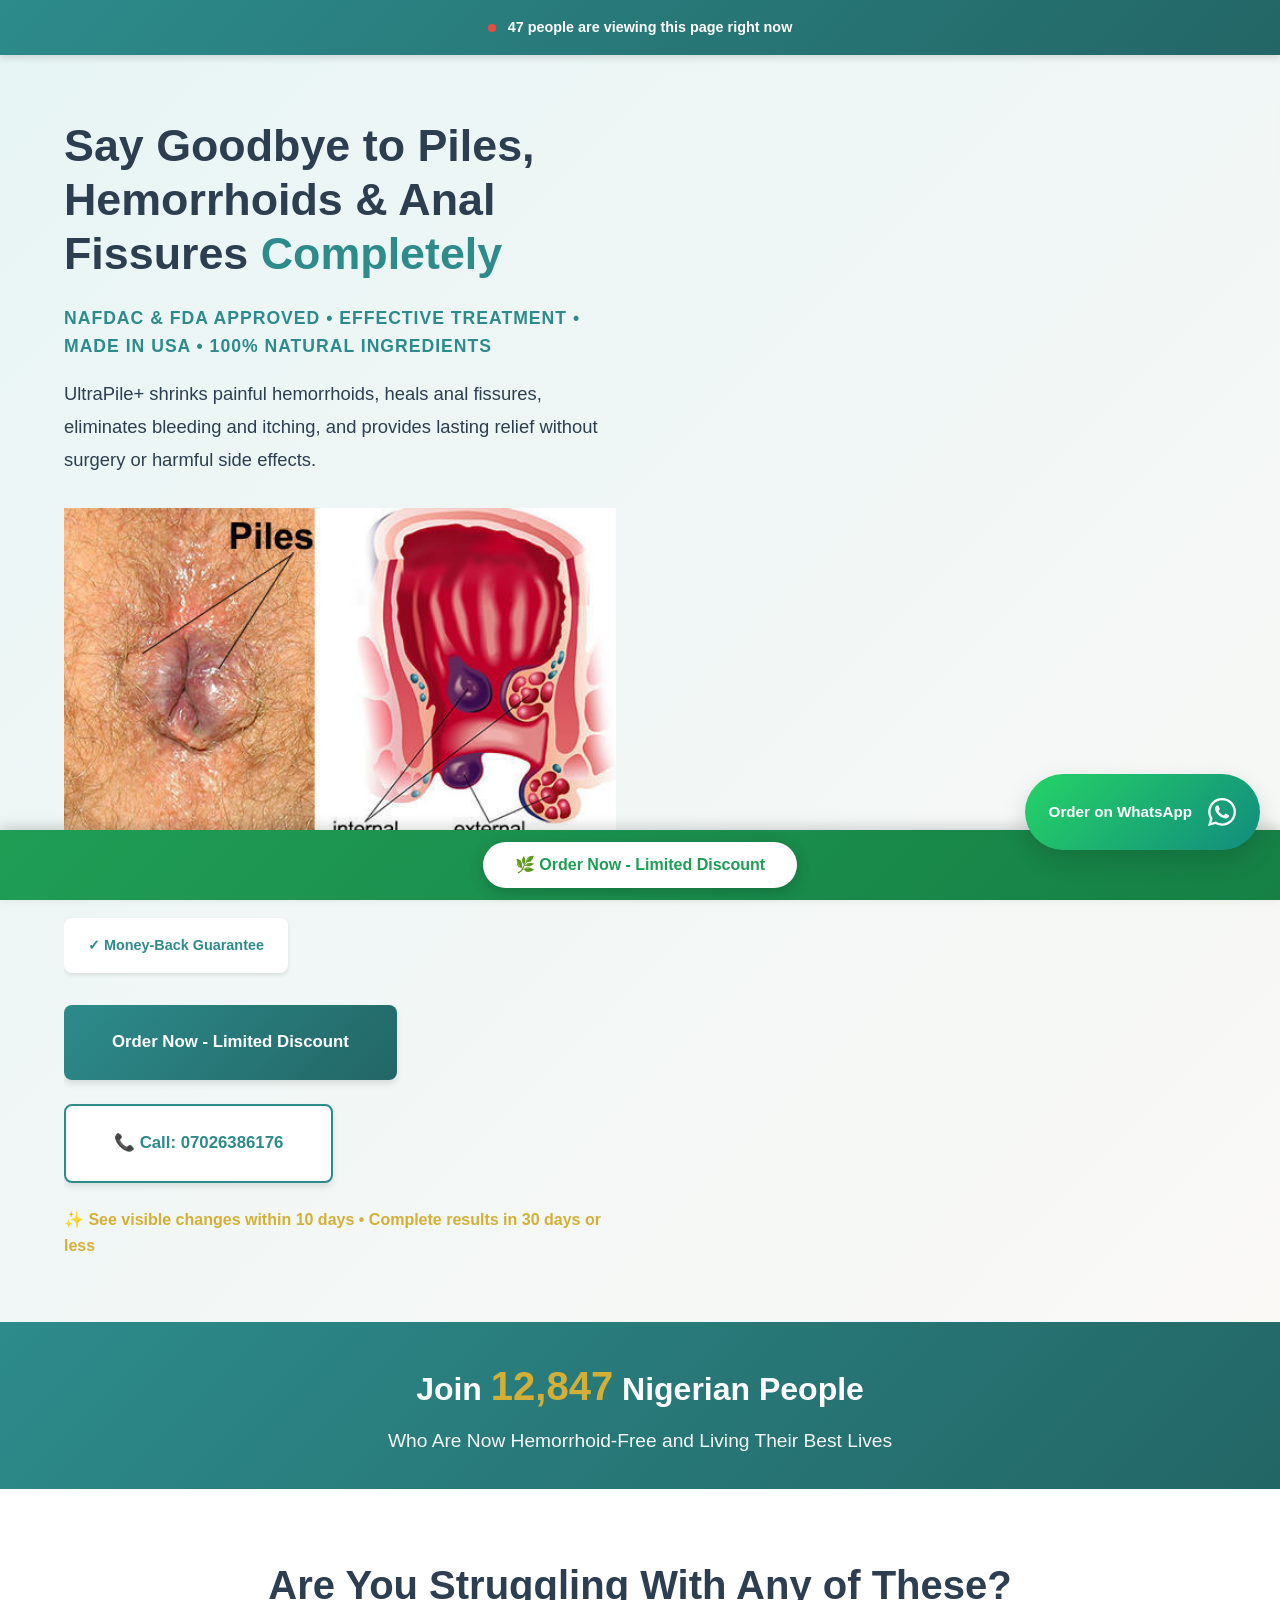
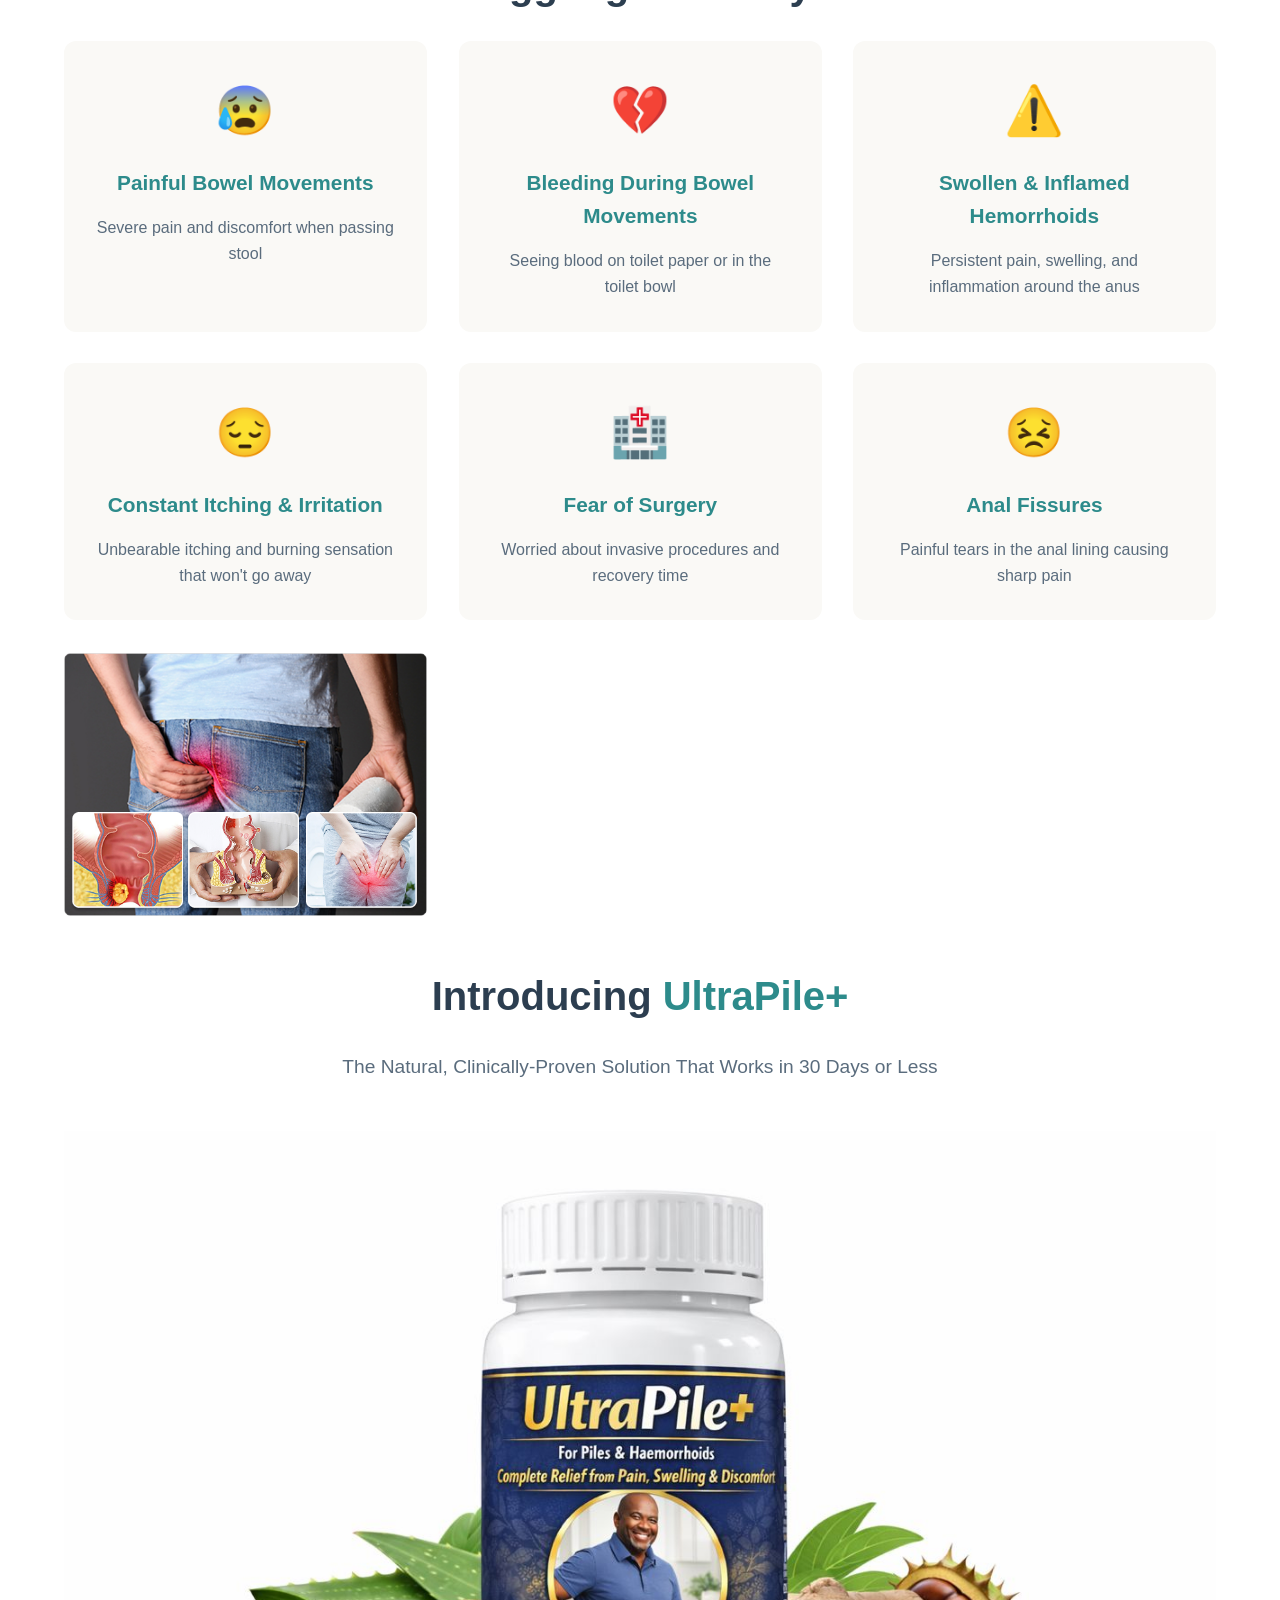
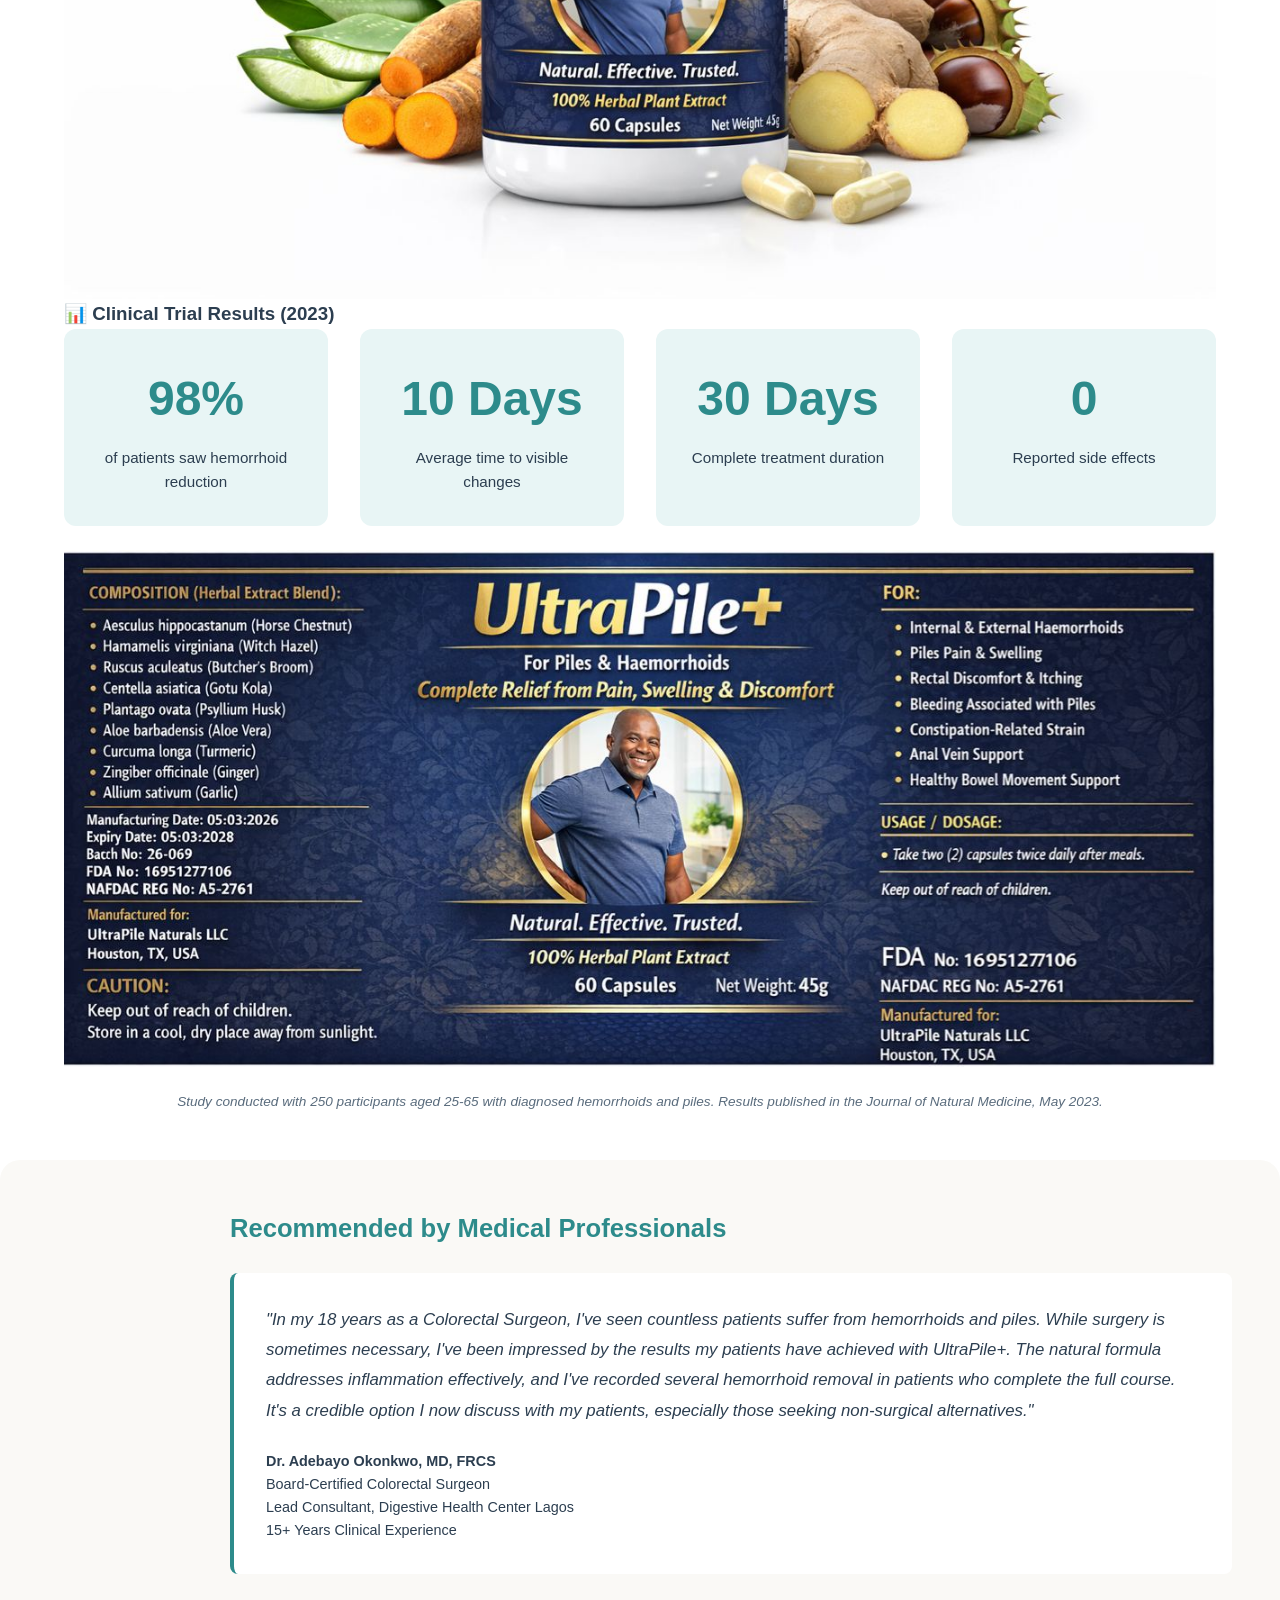
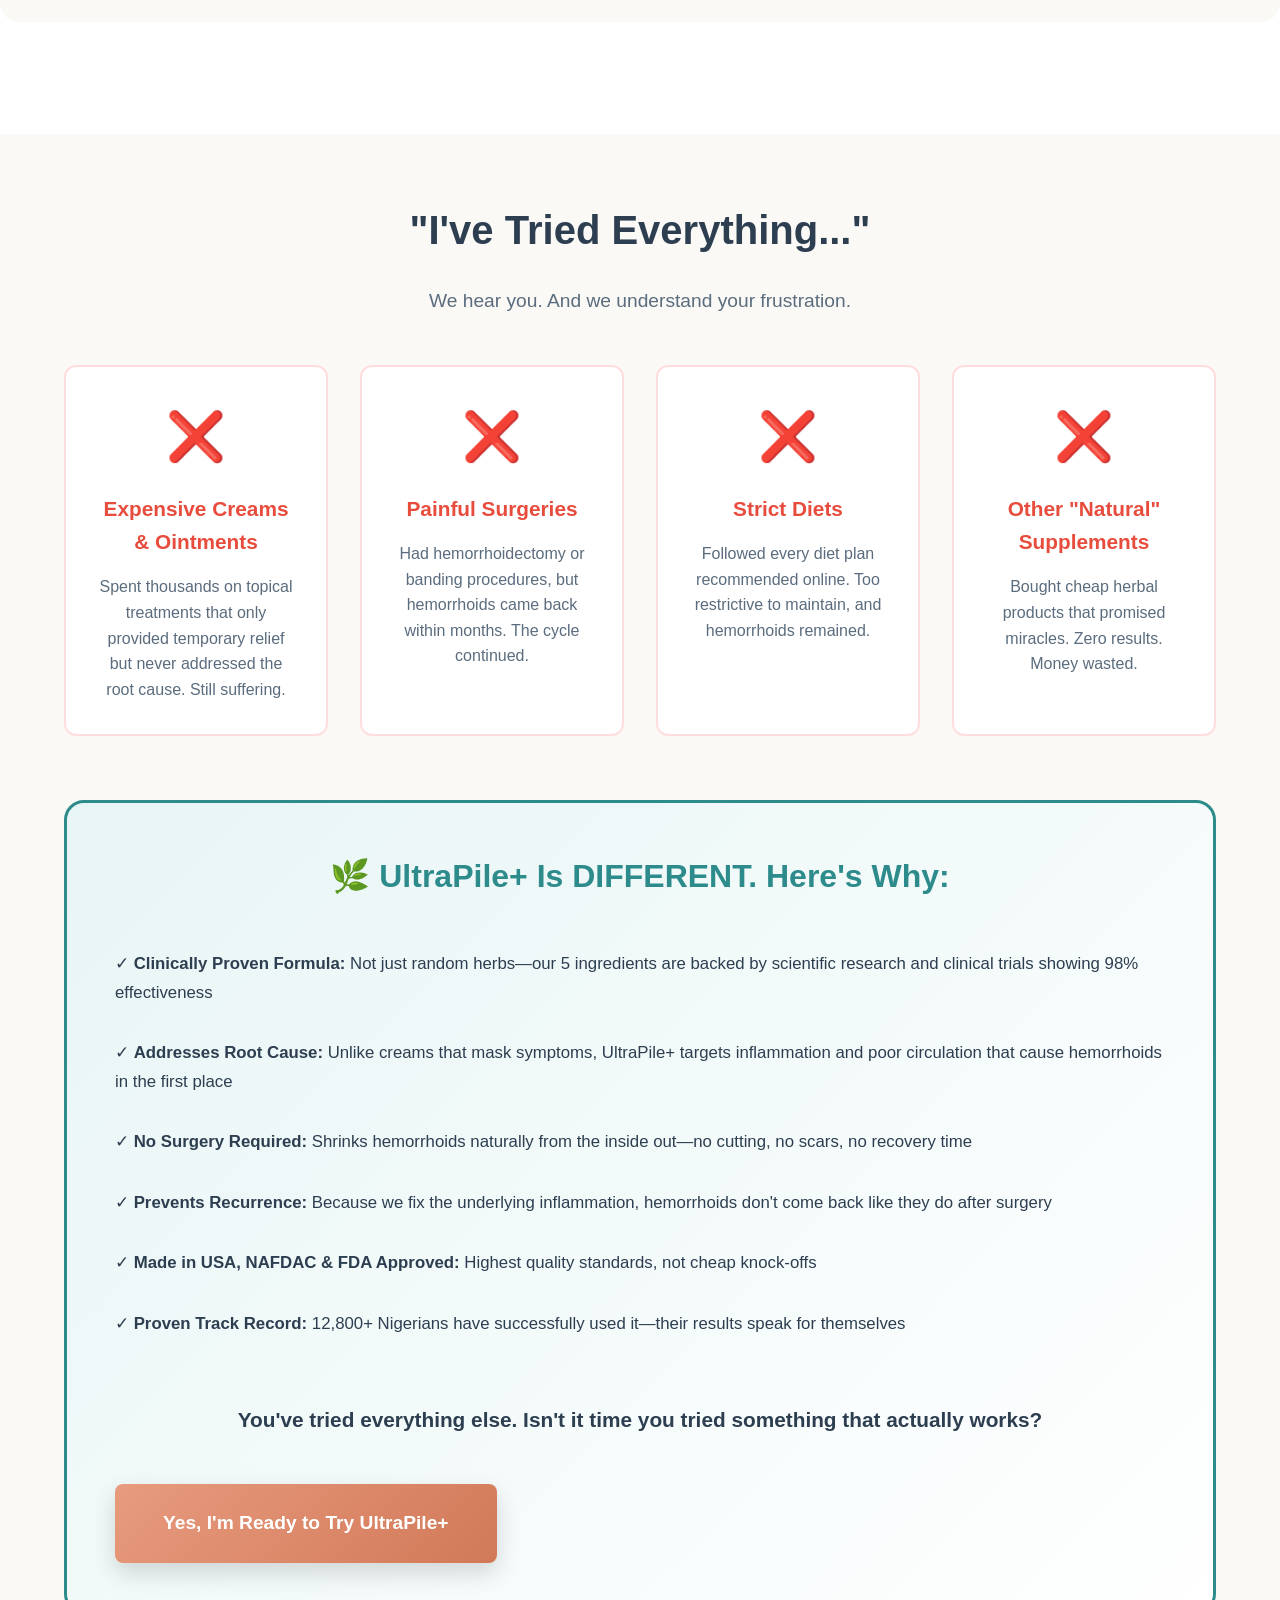
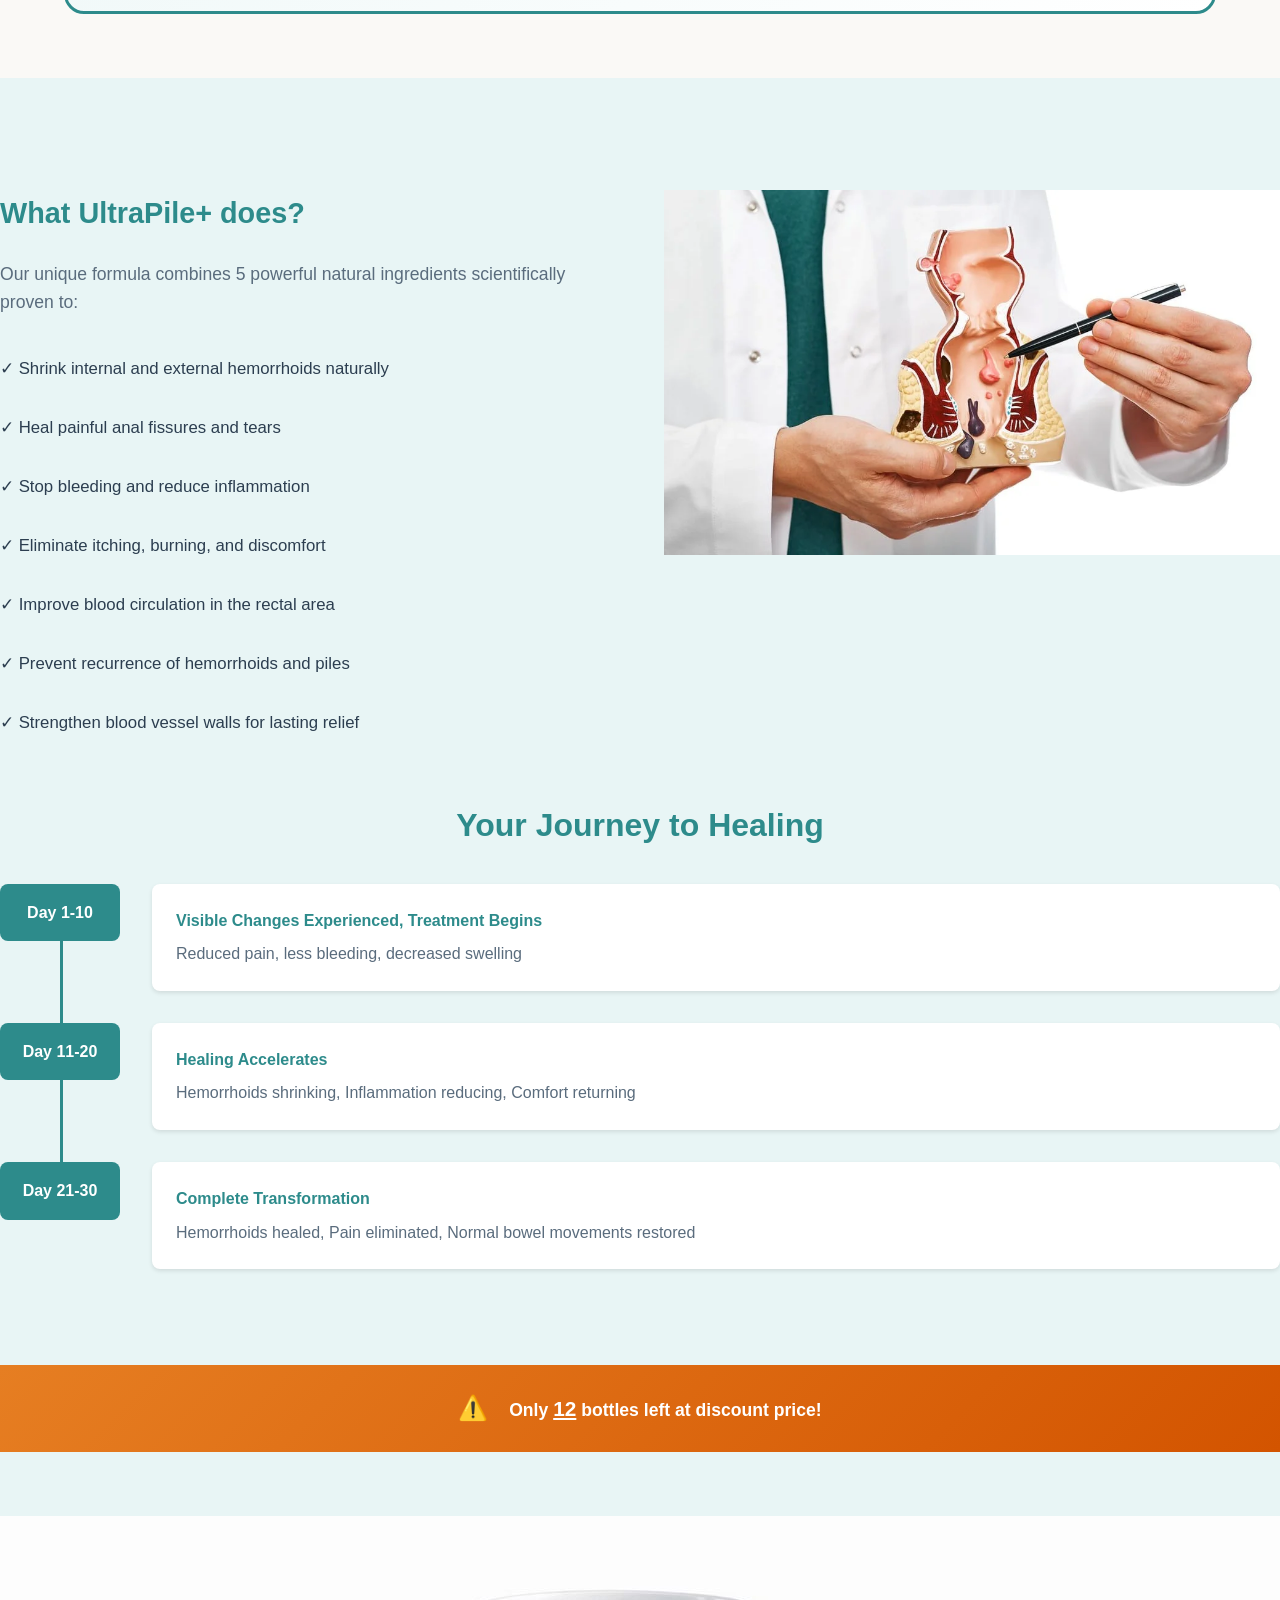
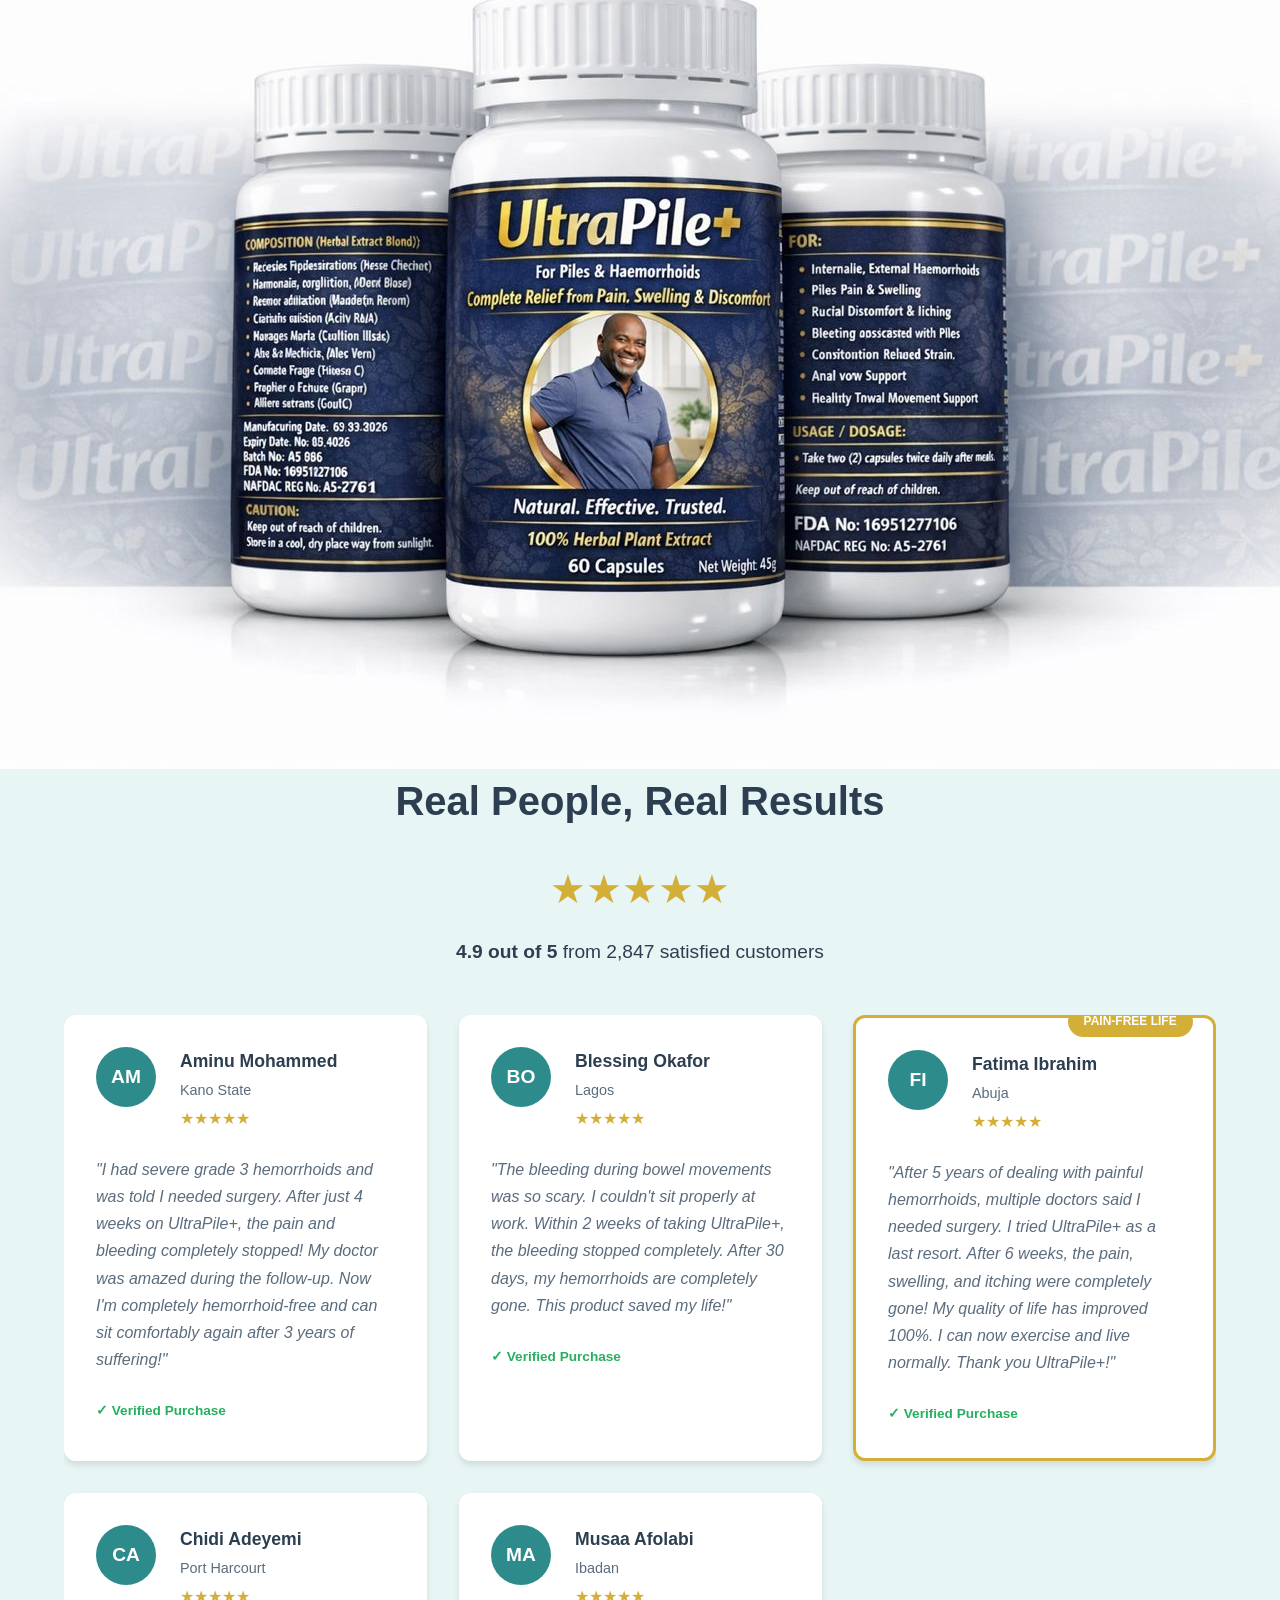
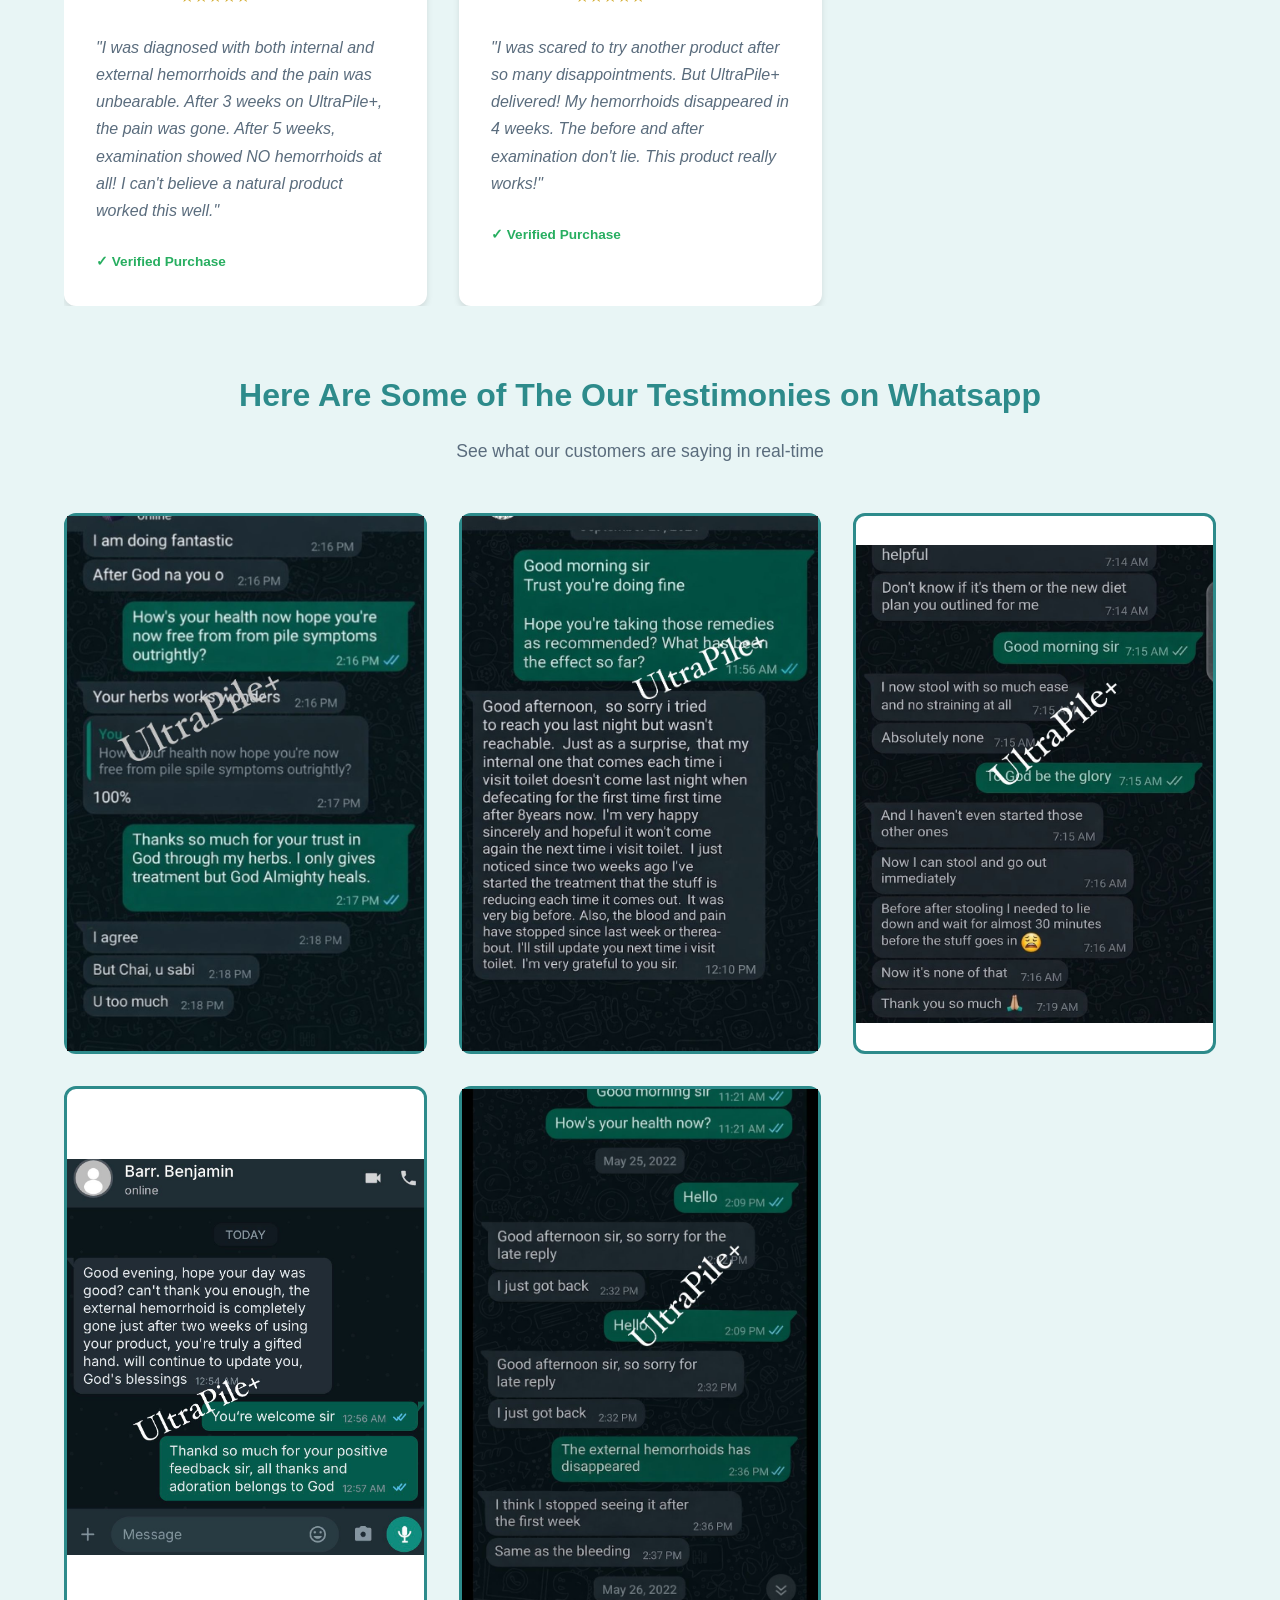
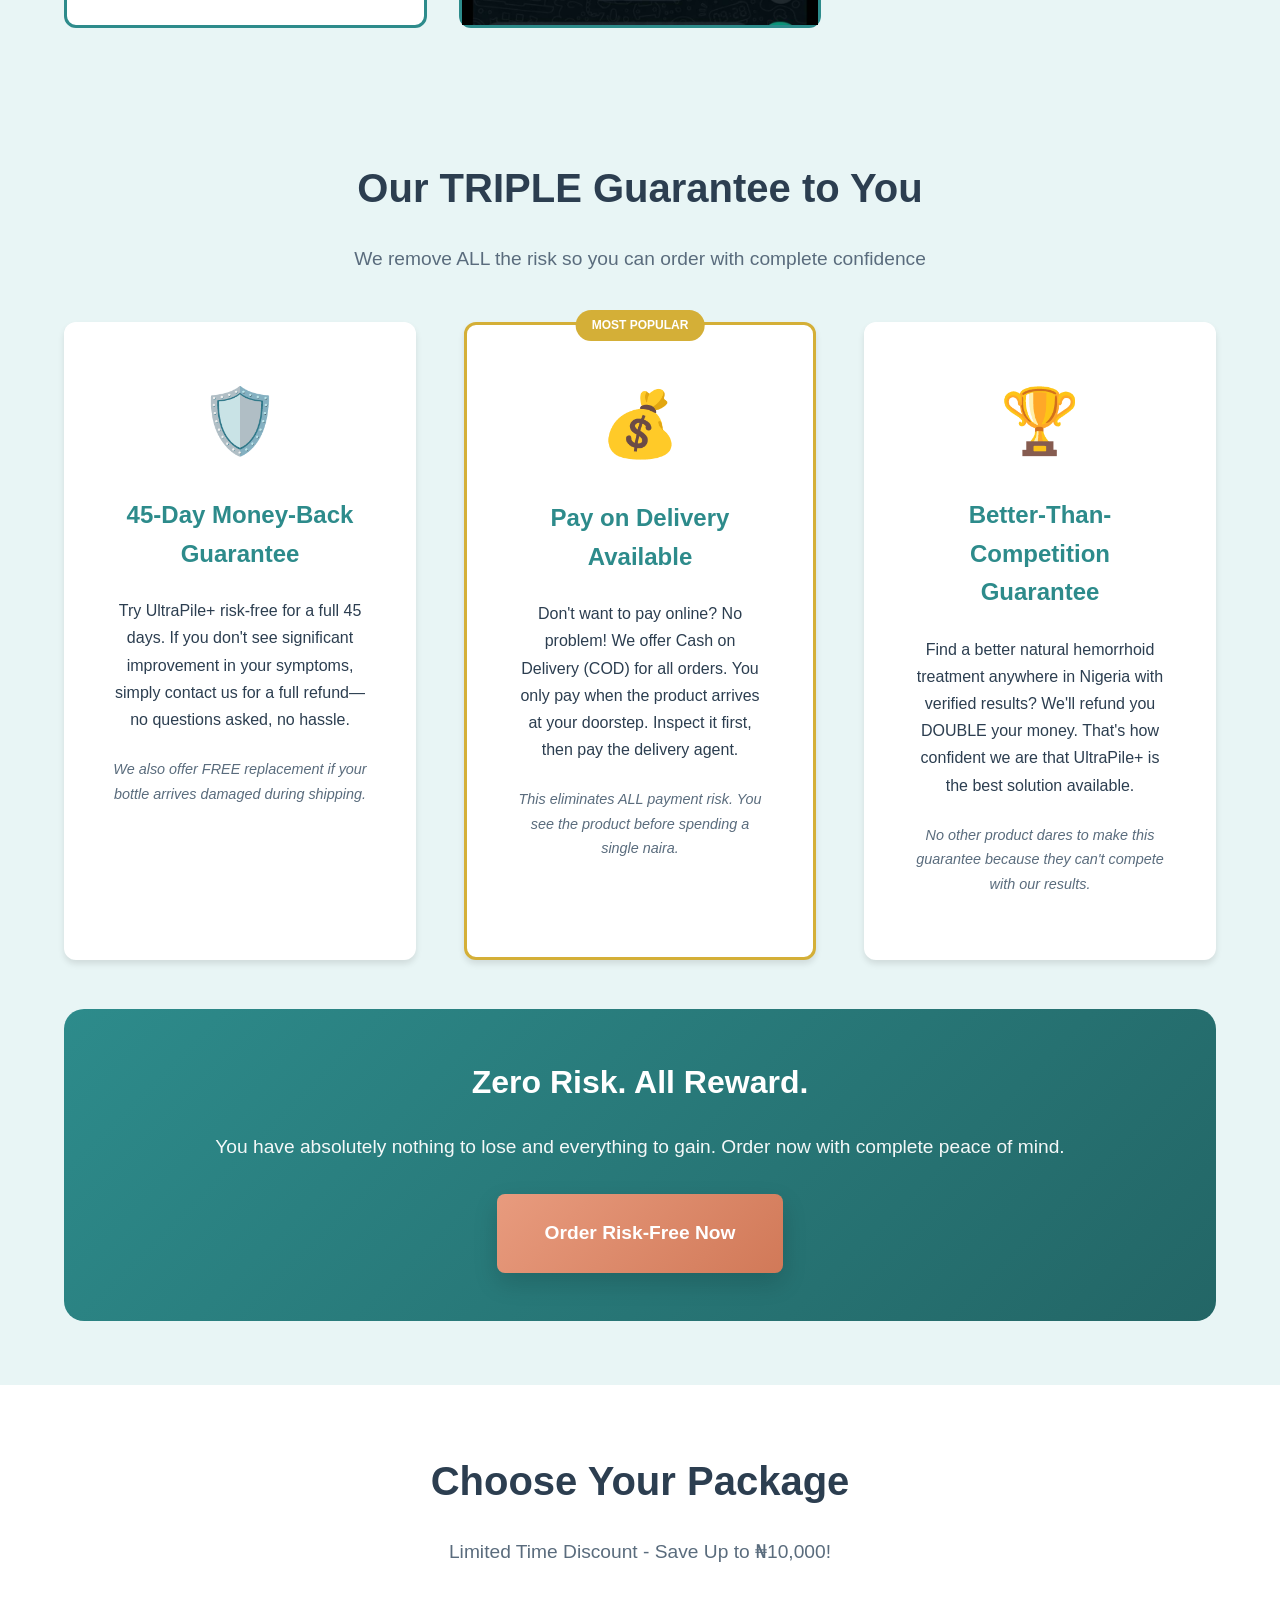
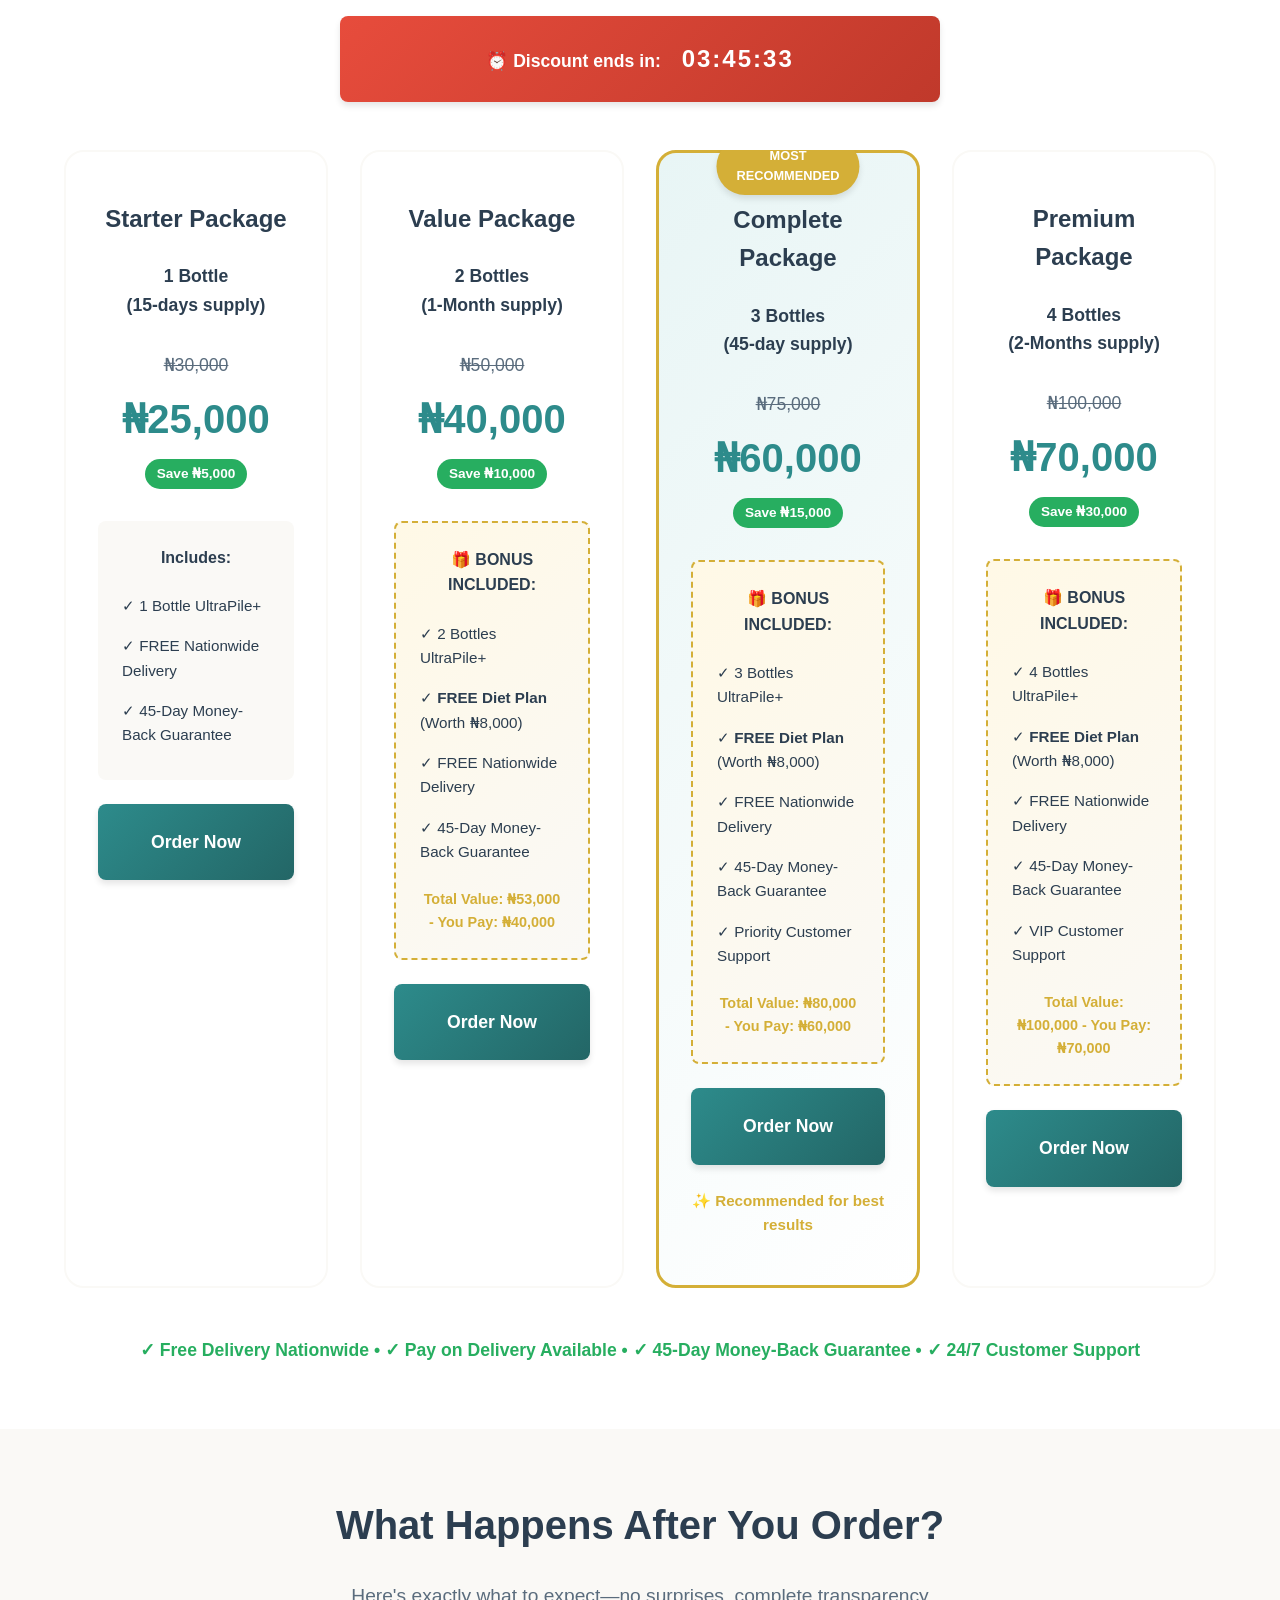
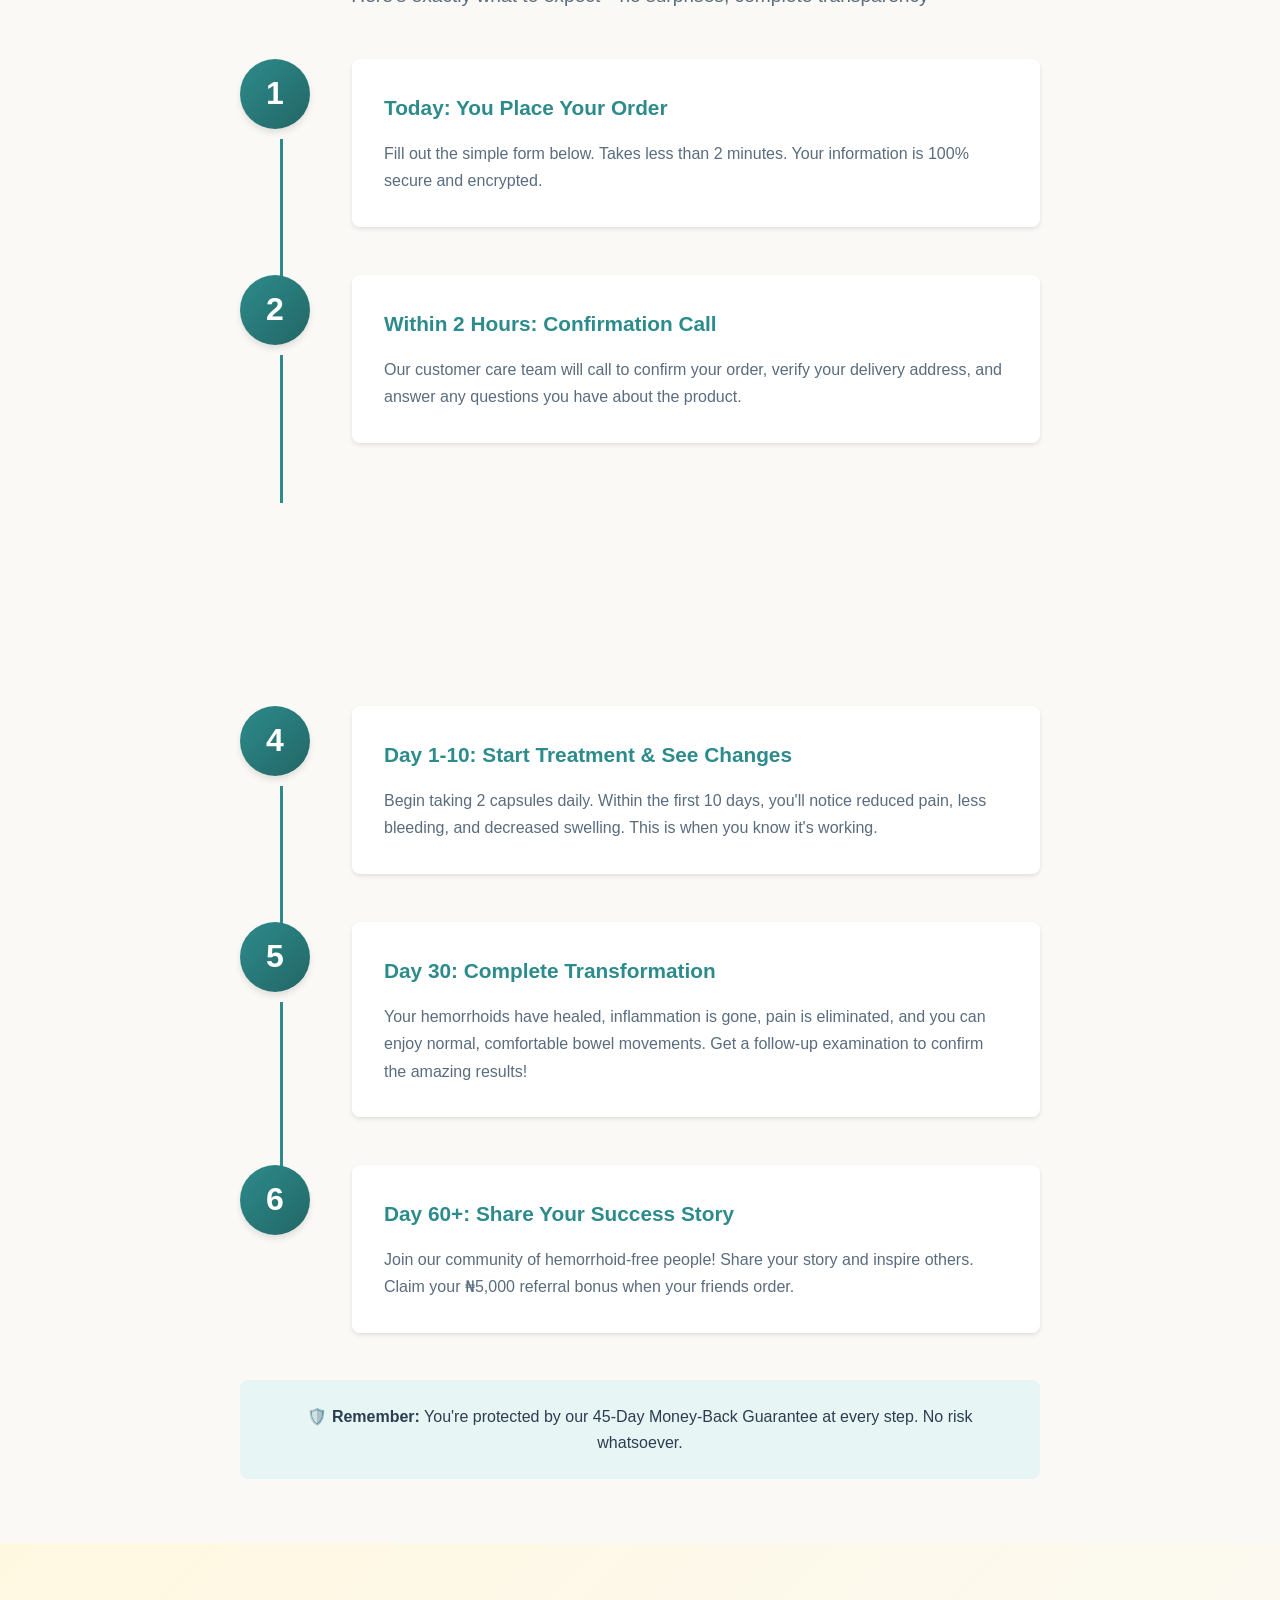
==== a.html @ 5a09e074 "tfftf" ====
<!doctype html>
<html lang="en">
  <head>
    <meta charset="UTF-8" />
    <meta name="viewport" content="width=device-width, initial-scale=1.0" />
    <title>UltraPile+ - Natural Solution for Piles and Hemorrhoids</title>
    <meta
      name="description"
      content="UltraPile+: NAFDAC & FDA approved natural treatment for piles, hemorrhoids, and anal fissures. See results in 30 days or less. Money-back guarantee."
    />
    <link rel="stylesheet" href="style.css" />
    <!-- Google tag (gtag.js) -->
    <script
      async
      src="https://www.googletagmanager.com/gtag/js?id=AW-18009084357"
    ></script>
    <script>
      window.dataLayer = window.dataLayer || [];
      function gtag() {
        dataLayer.push(arguments);
      }
      gtag("js", new Date());

      gtag("config", "AW-18009084357");
    </script>
  </head>
  <body>
    <!-- Live Visitor Counter Bar -->
    <div class="visitor-counter">
      <span class="pulse-dot"></span>
      <span id="visitorCount">47</span> people are viewing this page right now
    </div>

    <!-- Floating WhatsApp Button -->
    <a
      href="https://wa.me/2347026386176?text=Hello,%20Dr%20Johnson%20I%20want%20to%20order%20For%20UltraPile+"
      class="whatsapp-float"
      target="_blank"
      rel="noopener"
    >
      <span class="whatsapp-text">Order on WhatsApp</span>
      <span class="whatsapp-icon">
        <svg viewBox="0 0 24 24" fill="currentColor" width="24" height="24">
          <path
            d="M17.472 14.382c-.297-.149-1.758-.867-2.03-.967-.273-.099-.471-.148-.67.15-.197.297-.767.966-.94 1.164-.173.199-.347.223-.644.075-.297-.15-1.255-.463-2.39-1.475-.883-.788-1.48-1.761-1.653-2.059-.173-.297-.018-.458.13-.606.134-.133.298-.347.446-.52.149-.174.198-.298.298-.497.099-.198.05-.371-.025-.52-.075-.149-.669-1.612-.916-2.207-.242-.579-.487-.5-.669-.51-.173-.008-.371-.01-.57-.01-.198 0-.52.074-.792.372-.272.297-1.04 1.016-1.04 2.479 0 1.462 1.065 2.875 1.213 3.074.149.198 2.096 3.2 5.077 4.487.709.306 1.262.489 1.694.625.712.227 1.36.195 1.871.118.571-.085 1.758-.719 2.006-1.413.248-.694.248-1.289.173-1.413-.074-.124-.272-.198-.57-.347m-5.421 7.403h-.004a9.87 9.87 0 01-5.031-1.378l-.361-.214-3.741.982.998-3.648-.235-.374a9.86 9.86 0 01-1.51-5.26c.001-5.45 4.436-9.884 9.888-9.884 2.64 0 5.122 1.03 6.988 2.898a9.825 9.825 0 012.893 6.994c-.003 5.45-4.437 9.884-9.885 9.884m8.413-18.297A11.815 11.815 0 0012.05 0C5.495 0 .16 5.335.157 11.892c0 2.096.547 4.142 1.588 5.945L.057 24l6.305-1.654a11.882 11.882 0 005.683 1.448h.005c6.554 0 11.89-5.335 11.893-11.893a11.821 11.821 0 00-3.48-8.413Z"
          />
        </svg>
      </span>
    </a>

    <!-- Order Notification Popup -->
    <div class="order-notification" id="orderNotification">
      <div class="notification-content">
        <span class="notification-icon">👤</span>
        <div class="notification-text">
          <strong id="notificationName">Chioma from Lagos</strong>
          <span id="notificationOrder">just ordered 2 Bottles </span>
        </div>
      </div>
    </div>

    <!-- Hero Section -->
    <section class="hero">
      <div class="container">
        <div class="hero-content">
          <div class="hero-text">
            <h1>
              Say Goodbye to Piles, Hemorrhoids & Anal Fissures
              <span class="highlight">Completely</span>
            </h1>
            <p class="hero-subtitle">
              NAFDAC & FDA Approved • Effective Treatment • Made in USA • 100%
              Natural Ingredients
            </p>
            <p class="hero-description">
              UltraPile+ shrinks painful hemorrhoids, heals anal fissures,
              eliminates bleeding and itching, and provides lasting relief
              without surgery or harmful side effects.
            </p>

            <div class="bottle-mockup">
              <img src="images/pilespic.jpg" alt="UltraPile+ Bottle" />
            </div>

            <div class="trust-badges">
              <div class="badge-item">✓ NAFDAC Approved</div>
              <div class="badge-item">✓ FDA Certified</div>
              <div class="badge-item">✓ Money-Back Guarantee</div>
            </div>

            <div class="hero-cta">
              <a href="#order-form" class="btn-primary"
                >Order Now - Limited Discount</a
              >
              <a href="tel:07026386176" class="btn-secondary"
                >📞 Call: 07026386176</a
              >
            </div>

            <p class="hero-assurance">
              ✨ See visible changes within 10 days • Complete results in 30
              days or less
            </p>
          </div>
        </div>
      </div>
    </section>

    <!-- NEW: Success Counter (10A) -->
    <section class="success-counter-section">
      <div class="container">
        <div class="success-counter">
          <h2>
            Join
            <span class="counter-number" id="successCounter">12,847</span>
            Nigerian People
          </h2>
          <p>Who Are Now Hemorrhoid-Free and Living Their Best Lives</p>
        </div>
      </div>
    </section>

    <!-- Problem Section -->
    <section class="problem-section">
      <div class="container">
        <h2 class="section-title">Are You Struggling With Any of These?</h2>
        <div class="problem-grid">
          <div class="problem-item">
            <span class="problem-icon">😰</span>
            <h3>Painful Bowel Movements</h3>
            <p>Severe pain and discomfort when passing stool</p>
          </div>
          <div class="problem-item">
            <span class="problem-icon">💔</span>
            <h3>Bleeding During Bowel Movements</h3>
            <p>Seeing blood on toilet paper or in the toilet bowl</p>
          </div>
          <div class="problem-item">
            <span class="problem-icon">⚠️</span>
            <h3>Swollen & Inflamed Hemorrhoids</h3>
            <p>Persistent pain, swelling, and inflammation around the anus</p>
          </div>
          <div class="problem-item">
            <span class="problem-icon">😔</span>
            <h3>Constant Itching & Irritation</h3>
            <p>Unbearable itching and burning sensation that won't go away</p>
          </div>
          <div class="problem-item">
            <span class="problem-icon">🏥</span>
            <h3>Fear of Surgery</h3>
            <p>Worried about invasive procedures and recovery time</p>
          </div>
          <div class="problem-item">
            <span class="problem-icon">😣</span>
            <h3>Anal Fissures</h3>
            <p>Painful tears in the anal lining causing sharp pain</p>
          </div>
          <div class="bottle-mockup">
            <img src="images/full pic.png" alt="UltraPile+ Bottle" />
          </div>
        </div>
      </div>

      <div class="container">
        <h2 class="section-title">
          Introducing <span class="brand-highlight">UltraPile+</span>
        </h2>
        <p class="section-subtitle">
          The Natural, Clinically-Proven Solution That Works in 30 Days or Less
        </p>

        <div class="bottle-mockup">
          <img
            src="images/WhatsApp Image 2026-03-10 at 12.15.49.jpeg"
            alt="UltraPile+ Bottle"
          />
        </div>
        <!-- NEW: Clinical Study Results (9A) -->
        <h3>📊 Clinical Trial Results (2023)</h3>
        <div class="clinical-results-grid">
          <div class="clinical-result-box">
            <div class="result-percentage">98%</div>
            <div class="result-label">of patients saw hemorrhoid reduction</div>
          </div>
          <div class="clinical-result-box">
            <div class="result-percentage">10 Days</div>
            <div class="result-label">Average time to visible changes</div>
          </div>
          <div class="clinical-result-box">
            <div class="result-percentage">30 Days</div>
            <div class="result-label">Complete treatment duration</div>
          </div>
          <div class="clinical-result-box">
            <div class="result-percentage">0</div>
            <div class="result-label">Reported side effects</div>
          </div>
        </div>
        <div style="width: 100%">
          <img
            src="images/sticker.jpeg"
            style="width: 100%; height: auto"
            alt="UltraPile+ Product Label"
          />
        </div>
        <p class="clinical-note">
          Study conducted with 250 participants aged 25-65 with diagnosed
          hemorrhoids and piles. Results published in the Journal of Natural
          Medicine, May 2023.
        </p>
      </div>

      <!-- NEW: Doctor Endorsement (2B) -->
      <div class="doctor-endorsement-section">
        <div class="doctor-content">
          <div class="doctor-image-placeholder">
            <!-- You can replace this with actual image -->
          </div>
          <div class="doctor-text">
            <h3>Recommended by Medical Professionals</h3>
            <div class="doctor-quote">
              <p class="quote-text">
                "In my 18 years as a Colorectal Surgeon, I've seen countless
                patients suffer from hemorrhoids and piles. While surgery is
                sometimes necessary, I've been impressed by the results my
                patients have achieved with UltraPile+. The natural formula
                addresses inflammation effectively, and I've recorded several
                hemorrhoid removal in patients who complete the full course.
                It's a credible option I now discuss with my patients,
                especially those seeking non-surgical alternatives."
              </p>
              <p class="doctor-credentials">
                <strong>Dr. Adebayo Okonkwo, MD, FRCS</strong><br />
                Board-Certified Colorectal Surgeon<br />
                Lead Consultant, Digestive Health Center Lagos<br />
                15+ Years Clinical Experience
              </p>
            </div>
          </div>
        </div>
      </div>
    </section>

    <!-- NEW: "I've Tried Everything" Section (11A) -->
    <section class="tried-everything-section">
      <div class="container">
        <h2 class="section-title">"I've Tried Everything..."</h2>
        <p class="tried-intro">
          We hear you. And we understand your frustration.
        </p>
        <div class="tried-grid">
          <div class="tried-item">
            <span class="tried-icon">❌</span>
            <h3>Expensive Creams & Ointments</h3>
            <p>
              Spent thousands on topical treatments that only provided temporary
              relief but never addressed the root cause. Still suffering.
            </p>
          </div>
          <div class="tried-item">
            <span class="tried-icon">❌</span>
            <h3>Painful Surgeries</h3>
            <p>
              Had hemorrhoidectomy or banding procedures, but hemorrhoids came
              back within months. The cycle continued.
            </p>
          </div>
          <div class="tried-item">
            <span class="tried-icon">❌</span>
            <h3>Strict Diets</h3>
            <p>
              Followed every diet plan recommended online. Too restrictive to
              maintain, and hemorrhoids remained.
            </p>
          </div>
          <div class="tried-item">
            <span class="tried-icon">❌</span>
            <h3>Other "Natural" Supplements</h3>
            <p>
              Bought cheap herbal products that promised miracles. Zero results.
              Money wasted.
            </p>
          </div>
        </div>

        <div class="tried-different">
          <h3>🌿 UltraPile+ Is DIFFERENT. Here's Why:</h3>
          <ul class="difference-list">
            <li>
              ✓ <strong>Clinically Proven Formula:</strong> Not just random
              herbs—our 5 ingredients are backed by scientific research and
              clinical trials showing 98% effectiveness
            </li>
            <li>
              ✓ <strong>Addresses Root Cause:</strong> Unlike creams that mask
              symptoms, UltraPile+ targets inflammation and poor circulation
              that cause hemorrhoids in the first place
            </li>
            <li>
              ✓ <strong>No Surgery Required:</strong> Shrinks hemorrhoids
              naturally from the inside out—no cutting, no scars, no recovery
              time
            </li>
            <li>
              ✓ <strong>Prevents Recurrence:</strong> Because we fix the
              underlying inflammation, hemorrhoids don't come back like they do
              after surgery
            </li>
            <li>
              ✓ <strong>Made in USA, NAFDAC & FDA Approved:</strong> Highest
              quality standards, not cheap knock-offs
            </li>
            <li>
              ✓ <strong>Proven Track Record:</strong> 12,800+ Nigerians have
              successfully used it—their results speak for themselves
            </li>
          </ul>
          <p class="tried-cta-text">
            You've tried everything else. Isn't it time you tried something that
            actually works?
          </p>
          <a href="#order-form" class="btn-primary-large"
            >Yes, I'm Ready to Try UltraPile+</a
          >
        </div>
      </div>
    </section>

    <!-- Solution Section -->
    <section class="solution-section">
      <div class="solution-content">
        <div class="solution-text">
          <h3>What UltraPile+ does?</h3>
          <p>
            Our unique formula combines 5 powerful natural ingredients
            scientifically proven to:
          </p>
          <ul class="benefits-list">
            <li>✓ Shrink internal and external hemorrhoids naturally</li>
            <li>✓ Heal painful anal fissures and tears</li>
            <li>✓ Stop bleeding and reduce inflammation</li>
            <li>✓ Eliminate itching, burning, and discomfort</li>
            <li>✓ Improve blood circulation in the rectal area</li>
            <li>✓ Prevent recurrence of hemorrhoids and piles</li>
            <li>✓ Strengthen blood vessel walls for lasting relief</li>
          </ul>
        </div>
        <div style="width: 100%">
          <img
            src="images/doc.webp"
            style="width: 100%; height: auto"
            alt="UltraPile+ Product Label"
          />
        </div>

        <!-- <div class="ingredients-box">
          <h3>5 Clinically-Tested Natural Ingredients:</h3>
          <div class="ingredient-item">
            <strong>Poria</strong> - Reduces inflammation and strengthens veins
          </div>
          <div class="ingredient-item">
            <strong>Vitex Agnus-Castus</strong> - Improves circulation naturally
          </div>
          <div class="ingredient-item">
            <strong>Curcuma Longa</strong> - Powerful anti-inflammatory
            properties
          </div>
          <div class="ingredient-item">
            <strong>Zingiber Officinale</strong> - Improves blood flow and
            healing
          </div>
          <div class="ingredient-item">
            <strong>Urtica Dioica</strong> - Supports vascular health
          </div>
        </div> -->
      </div>

      <div class="timeline">
        <h3>Your Journey to Healing</h3>
        <div class="timeline-item">
          <div class="timeline-day">Day 1-10</div>
          <div class="timeline-content">
            <h4>Visible Changes Experienced, Treatment Begins</h4>
            <p>Reduced pain, less bleeding, decreased swelling</p>
          </div>
        </div>
        <div class="timeline-item">
          <div class="timeline-day">Day 11-20</div>
          <div class="timeline-content">
            <h4>Healing Accelerates</h4>
            <p>
              Hemorrhoids shrinking, Inflammation reducing, Comfort returning
            </p>
          </div>
        </div>
        <div class="timeline-item">
          <div class="timeline-day">Day 21-30</div>
          <div class="timeline-content">
            <h4>Complete Transformation</h4>
            <p>
              Hemorrhoids healed, Pain eliminated, Normal bowel movements
              restored
            </p>
          </div>
        </div>
      </div>
    </section>

    <!-- Stock Scarcity Alert -->
    <div class="stock-alert">
      <div class="container">
        <span class="alert-icon">⚠️</span>
        <span class="alert-text"
          >Only <strong id="stockCount">12</strong> bottles left at discount
          price!</span
        >
      </div>
    </div>

    <!-- Testimonials Section -->
    <section class="testimonials-section">
      <div class="hero-image">
        <div class="product-placeholder">
          <div class="bottle-mockup">
            <img src="images/3-bottle design.jpeg" alt="UltraPile+ Bottle" />
          </div>
        </div>
      </div>
      <div class="container">
        <h2 class="section-title">Real People, Real Results</h2>
        <div class="rating-summary">
          <div class="stars">★★★★★</div>
          <p><strong>4.9 out of 5</strong> from 2,847 satisfied customers</p>
        </div>

        <!-- Written Testimonials -->
        <div class="testimonials-grid">
          <div class="testimonial-card">
            <div class="testimonial-header">
              <div class="testimonial-avatar">AM</div>
              <div class="testimonial-info">
                <h4>Aminu Mohammed</h4>
                <p class="location">Kano State</p>
                <div class="stars">★★★★★</div>
              </div>
            </div>
            <p class="testimonial-text">
              "I had severe grade 3 hemorrhoids and was told I needed surgery.
              After just 4 weeks on UltraPile+, the pain and bleeding completely
              stopped! My doctor was amazed during the follow-up. Now I'm
              completely hemorrhoid-free and can sit comfortably again after 3
              years of suffering!"
            </p>
            <span class="verified">✓ Verified Purchase</span>
          </div>

          <div class="testimonial-card">
            <div class="testimonial-header">
              <div class="testimonial-avatar">BO</div>
              <div class="testimonial-info">
                <h4>Blessing Okafor</h4>
                <p class="location">Lagos</p>
                <div class="stars">★★★★★</div>
              </div>
            </div>
            <p class="testimonial-text">
              "The bleeding during bowel movements was so scary. I couldn't sit
              properly at work. Within 2 weeks of taking UltraPile+, the
              bleeding stopped completely. After 30 days, my hemorrhoids are
              completely gone. This product saved my life!"
            </p>
            <span class="verified">✓ Verified Purchase</span>
          </div>

          <div class="testimonial-card featured-testimonial">
            <span class="featured-badge">PAIN-FREE LIFE</span>
            <div class="testimonial-header">
              <div class="testimonial-avatar">FI</div>
              <div class="testimonial-info">
                <h4>Fatima Ibrahim</h4>
                <p class="location">Abuja</p>
                <div class="stars">★★★★★</div>
              </div>
            </div>
            <p class="testimonial-text">
              "After 5 years of dealing with painful hemorrhoids, multiple
              doctors said I needed surgery. I tried UltraPile+ as a last
              resort. After 6 weeks, the pain, swelling, and itching were
              completely gone! My quality of life has improved 100%. I can now
              exercise and live normally. Thank you UltraPile+!"
            </p>
            <span class="verified">✓ Verified Purchase</span>
          </div>

          <div class="testimonial-card">
            <div class="testimonial-header">
              <div class="testimonial-avatar">CA</div>
              <div class="testimonial-info">
                <h4>Chidi Adeyemi</h4>
                <p class="location">Port Harcourt</p>
                <div class="stars">★★★★★</div>
              </div>
            </div>
            <p class="testimonial-text">
              "I was diagnosed with both internal and external hemorrhoids and
              the pain was unbearable. After 3 weeks on UltraPile+, the pain was
              gone. After 5 weeks, examination showed NO hemorrhoids at all! I
              can't believe a natural product worked this well."
            </p>
            <span class="verified">✓ Verified Purchase</span>
          </div>

          <div class="testimonial-card">
            <div class="testimonial-header">
              <div class="testimonial-avatar">MA</div>
              <div class="testimonial-info">
                <h4>Musaa Afolabi</h4>
                <p class="location">Ibadan</p>
                <div class="stars">★★★★★</div>
              </div>
            </div>
            <p class="testimonial-text">
              "I was scared to try another product after so many
              disappointments. But UltraPile+ delivered! My hemorrhoids
              disappeared in 4 weeks. The before and after examination don't
              lie. This product really works!"
            </p>
            <span class="verified">✓ Verified Purchase</span>
          </div>
        </div>

        <!-- WhatsApp Testimonials Section -->
        <div class="whatsapp-testimonials">
          <h3>Here Are Some of The Our Testimonies on Whatsapp</h3>
          <p class="section-note">
            See what our customers are saying in real-time
          </p>

          <div class="whatsapp-grid">
            <div class="whatsapp-placeholder">
              <img
                style="width: 100%; height: auto"
                src="images/myrev1.jpeg"
                alt="Customer Review"
              />
            </div>

            <div class="whatsapp-placeholder">
              <img
                style="width: 100%; height: auto"
                src="images/myrev2.jpeg"
                alt="Customer Review"
              />
            </div>

            <div class="whatsapp-placeholder">
              <img
                style="width: 100%; height: auto"
                src="images/myrev3.jpeg"
                alt="Customer Review"
              />
            </div>

            <div class="whatsapp-placeholder">
              <img
                style="width: 100%; height: auto"
                src="images/myrev4.jpeg"
                alt="Customer Review"
              />
            </div>

            <div class="whatsapp-placeholder">
              <img
                style="width: 100%; height: auto"
                src="images/myrev5.jpeg"
                alt="Customer Review"
              />
            </div>
          </div>
        </div>
      </div>
    </section>

    <!-- NEW: Extended Guarantee Section (4A, 4B, 4C) -->
    <section class="guarantee-section">
      <div class="container">
        <h2 class="section-title">Our TRIPLE Guarantee to You</h2>
        <p class="guarantee-intro">
          We remove ALL the risk so you can order with complete confidence
        </p>

        <div class="guarantees-grid">
          <!-- 4A: Extended Guarantee -->
          <div class="guarantee-box">
            <div class="guarantee-icon">🛡️</div>
            <h3>45-Day Money-Back Guarantee</h3>
            <p>
              Try UltraPile+ risk-free for a full 45 days. If you don't see
              significant improvement in your symptoms, simply contact us for a
              full refund—no questions asked, no hassle.
            </p>
            <p class="guarantee-note">
              We also offer FREE replacement if your bottle arrives damaged
              during shipping.
            </p>
          </div>

          <!-- 4B: Pay on Delivery -->
          <div class="guarantee-box featured-guarantee">
            <div class="guarantee-badge">MOST POPULAR</div>
            <div class="guarantee-icon">💰</div>
            <h3>Pay on Delivery Available</h3>
            <p>
              Don't want to pay online? No problem! We offer Cash on Delivery
              (COD) for all orders. You only pay when the product arrives at
              your doorstep. Inspect it first, then pay the delivery agent.
            </p>
            <p class="guarantee-note">
              This eliminates ALL payment risk. You see the product before
              spending a single naira.
            </p>
          </div>

          <!-- 4C: Comparison Guarantee -->
          <div class="guarantee-box">
            <div class="guarantee-icon">🏆</div>
            <h3>Better-Than-Competition Guarantee</h3>
            <p>
              Find a better natural hemorrhoid treatment anywhere in Nigeria
              with verified results? We'll refund you DOUBLE your money. That's
              how confident we are that UltraPile+ is the best solution
              available.
            </p>
            <p class="guarantee-note">
              No other product dares to make this guarantee because they can't
              compete with our results.
            </p>
          </div>
        </div>

        <div class="guarantee-cta-box">
          <h3>Zero Risk. All Reward.</h3>
          <p>
            You have absolutely nothing to lose and everything to gain. Order
            now with complete peace of mind.
          </p>
          <a href="#order-form" class="btn-primary-large"
            >Order Risk-Free Now</a
          >
        </div>
      </div>
    </section>

    <!-- Pricing Section with Bonuses (8A) -->
    <section class="pricing-section" id="pricing">
      <div class="container">
        <h2 class="section-title">Choose Your Package</h2>
        <p class="section-subtitle">
          Limited Time Discount - Save Up to ₦10,000!
        </p>

        <div class="countdown-sticky">
          <span>⏰ Discount ends in: </span>
          <span class="timer-compact">
            <span id="hoursSticky">03</span>:<span id="minutesSticky">45</span
            >:<span id="secondsSticky">33</span>
          </span>
        </div>

        <div class="pricing-grid">
          <div class="pricing-card">
            <h3>Starter Package</h3>
            <div class="package-contents">
              <p>1 Bottle</p>
              <p class="duration">(15-days supply)</p>
            </div>
            <div class="pricing">
              <span class="old-price">₦30,000</span>
              <span class="new-price">₦25,000</span>
              <span class="savings">Save ₦5,000</span>
            </div>
            <div class="package-includes">
              <p class="includes-title">Includes:</p>
              <ul class="includes-list">
                <li>✓ 1 Bottle UltraPile+</li>
                <li>✓ FREE Nationwide Delivery</li>
                <li>✓ 45-Day Money-Back Guarantee</li>
              </ul>
            </div>
            <a href="#order-form" class="btn-pricing">Order Now</a>
          </div>

          <div class="pricing-card">
            <h3>Value Package</h3>
            <div class="package-contents">
              <p>2 Bottles</p>
              <p class="duration">(1-Month supply)</p>
            </div>
            <div class="pricing">
              <span class="old-price">₦50,000</span>
              <span class="new-price">₦40,000</span>
              <span class="savings">Save ₦10,000</span>
            </div>
            <div class="package-includes bonus-included">
              <p class="includes-title">🎁 BONUS INCLUDED:</p>
              <ul class="includes-list">
                <li>✓ 2 Bottles UltraPile+</li>
                <li>✓ <strong>FREE Diet Plan</strong> (Worth ₦8,000)</li>
                <li>✓ FREE Nationwide Delivery</li>
                <li>✓ 45-Day Money-Back Guarantee</li>
              </ul>
              <p class="bonus-value">Total Value: ₦53,000 - You Pay: ₦40,000</p>
            </div>
            <a href="#order-form" class="btn-pricing">Order Now</a>
          </div>

          <div class="pricing-card featured">
            <div class="popular-badge">MOST RECOMMENDED</div>
            <h3>Complete Package</h3>
            <div class="package-contents">
              <p>3 Bottles</p>
              <p class="duration">(45-day supply)</p>
            </div>
            <div class="pricing">
              <span class="old-price">₦75,000</span>
              <span class="new-price">₦60,000</span>
              <span class="savings">Save ₦15,000</span>
            </div>
            <div class="package-includes bonus-included">
              <p class="includes-title">🎁 BONUS INCLUDED:</p>
              <ul class="includes-list">
                <li>✓ 3 Bottles UltraPile+</li>
                <li>✓ <strong>FREE Diet Plan</strong> (Worth ₦8,000)</li>
                <li>✓ FREE Nationwide Delivery</li>
                <li>✓ 45-Day Money-Back Guarantee</li>
                <li>✓ Priority Customer Support</li>
              </ul>
              <p class="bonus-value">Total Value: ₦80,000 - You Pay: ₦60,000</p>
            </div>
            <a href="#order-form" class="btn-pricing">Order Now</a>
            <p class="recommended">✨ Recommended for best results</p>
          </div>

          <div class="pricing-card">
            <h3>Premium Package</h3>
            <div class="package-contents">
              <p>4 Bottles</p>
              <p class="duration">(2-Months supply)</p>
            </div>
            <div class="pricing">
              <span class="old-price">₦100,000</span>
              <span class="new-price">₦70,000</span>
              <span class="savings">Save ₦30,000</span>
            </div>
            <div class="package-includes bonus-included">
              <p class="includes-title">🎁 BONUS INCLUDED:</p>
              <ul class="includes-list">
                <li>✓ 4 Bottles UltraPile+</li>
                <li>✓ <strong>FREE Diet Plan</strong> (Worth ₦8,000)</li>
                <li>✓ FREE Nationwide Delivery</li>
                <li>✓ 45-Day Money-Back Guarantee</li>
                <li>✓ VIP Customer Support</li>
              </ul>
              <p class="bonus-value">
                Total Value: ₦100,000 - You Pay: ₦70,000
              </p>
            </div>
            <a href="#order-form" class="btn-pricing">Order Now</a>
          </div>
        </div>

        <div class="pricing-features">
          <p>
            ✓ Free Delivery Nationwide • ✓ Pay on Delivery Available • ✓ 45-Day
            Money-Back Guarantee • ✓ 24/7 Customer Support
          </p>
        </div>
      </div>
    </section>

    <!-- NEW: What Happens After You Order (12A) -->
    <section class="order-process-section">
      <div class="container">
        <h2 class="section-title">What Happens After You Order?</h2>
        <p class="process-intro">
          Here's exactly what to expect—no surprises, complete transparency
        </p>

        <div class="process-timeline">
          <div class="process-step">
            <div class="process-number">1</div>
            <div class="process-content">
              <h3>Today: You Place Your Order</h3>
              <p>
                Fill out the simple form below. Takes less than 2 minutes. Your
                information is 100% secure and encrypted.
              </p>
            </div>
          </div>

          <div class="process-step">
            <div class="process-number">2</div>
            <div class="process-content">
              <h3>Within 2 Hours: Confirmation Call</h3>
              <p>
                Our customer care team will call to confirm your order, verify
                your delivery address, and answer any questions you have about
                the product.
              </p>
            </div>
          </div>

          <div class="process-step">
            <div class="process-number">3</div>
            <div class="process-content">
              <h3>Within 24-48 Hours: Product Delivered</h3>
              <p>
                Your package arrives at your doorstep in discreet, secure
                packaging. If you chose Pay on Delivery, you inspect the product
                first, then pay the delivery agent only if satisfied.
              </p>
            </div>
          </div>

          <div class="process-step">
            <div class="process-number">4</div>
            <div class="process-content">
              <h3>Day 1-10: Start Treatment & See Changes</h3>
              <p>
                Begin taking 2 capsules daily. Within the first 10 days, you'll
                notice reduced pain, less bleeding, and decreased swelling. This
                is when you know it's working.
              </p>
            </div>
          </div>

          <div class="process-step">
            <div class="process-number">5</div>
            <div class="process-content">
              <h3>Day 30: Complete Transformation</h3>
              <p>
                Your hemorrhoids have healed, inflammation is gone, pain is
                eliminated, and you can enjoy normal, comfortable bowel
                movements. Get a follow-up examination to confirm the amazing
                results!
              </p>
            </div>
          </div>

          <div class="process-step">
            <div class="process-number">6</div>
            <div class="process-content">
              <h3>Day 60+: Share Your Success Story</h3>
              <p>
                Join our community of hemorrhoid-free people! Share your story
                and inspire others. Claim your ₦5,000 referral bonus when your
                friends order.
              </p>
            </div>
          </div>
        </div>

        <div class="process-guarantee">
          <p>
            🛡️ <strong>Remember:</strong> You're protected by our 45-Day
            Money-Back Guarantee at every step. No risk whatsoever.
          </p>
        </div>
      </div>
    </section>

    <!-- NEW: Referral Program (15A - Motivational Display) -->
    <section class="referral-program-section">
      <div class="container">
        <h2 class="section-title">💝 Spread the Love, Earn Rewards</h2>
        <p class="referral-intro">
          Help others discover UltraPile+ and get rewarded!
        </p>

        <div class="referral-options">
          <div class="referral-card">
            <div class="referral-icon">👥</div>
            <h3>Refer 3 Friends</h3>
            <p class="referral-reward">
              Get Your Next Bottle <strong>FREE</strong>
            </p>
            <p class="referral-desc">
              When 3 of your friends purchase UltraPile+ using your unique
              referral link, we'll send you a free bottle as a thank you!
            </p>
          </div>

          <div class="referral-card featured-referral">
            <div class="referral-badge">POPULAR</div>
            <div class="referral-icon">⭐</div>
            <h3>Share Your Success Story</h3>
            <p class="referral-reward">Earn <strong>₦5,000 Credit</strong></p>
            <p class="referral-desc">
              Send us your before/after results and testimonial. If we feature
              your story on our website, you'll receive ₦5,000 store credit!
            </p>
          </div>
        </div>

        <div class="referral-cta">
          <p>
            After you receive your order and experience the amazing results,
            contact us at <strong>07026386176</strong> to get your referral link
            and start earning!
          </p>
        </div>
      </div>
    </section>

    <!-- Order Form Section -->
    <section class="order-form-section" id="order-form">
      <div class="container">
        <h2 class="section-title">Place Your Order Now</h2>
        <p class="section-subtitle">
          Fill the form below and we'll contact you to confirm your order
        </p>

        <div class="stock-warning">
          ⚠️ Only <strong id="stockCountForm">8</strong> bottles left at
          discount price - Order now!
        </div>

        <form
          class="order-form"
          id="orderFormElement"
          action="https://formspree.io/f/xeerawvq"
          method="POST"
        >
          <div class="form-group">
            <label for="fullName">Full Name *</label>
            <input
              type="text"
              id="fullName"
              name="fullName"
              required
              placeholder="Enter your full name"
            />
          </div>

          <div class="form-group">
            <label for="deliveryAddress"
              >Your Location / Delivery Address *</label
            >
            <textarea
              id="deliveryAddress"
              name="deliveryAddress"
              required
              placeholder="Enter your complete delivery address"
              rows="3"
            ></textarea>
          </div>

          <div class="form-row">
            <div class="form-group">
              <label for="phoneNumber">Your Phone Number *</label>
              <input
                type="tel"
                id="phoneNumber"
                name="phoneNumber"
                required
                placeholder="08012345678"
              />
            </div>

            <div class="form-group">
              <label for="phoneNumberConfirm">Confirm Phone Number *</label>
              <input
                type="tel"
                id="phoneNumberConfirm"
                name="phoneNumberConfirm"
                required
                placeholder="08012345678"
              />
            </div>
          </div>

          <div class="form-group">
            <label for="state">State / Region *</label>
            <select id="state" name="state" required>
              <option value="">Select your state</option>
              <option value="Abia">Abia</option>
              <option value="Adamawa">Adamawa</option>
              <option value="Akwa Ibom">Akwa Ibom</option>
              <option value="Anambra">Anambra</option>
              <option value="Bauchi">Bauchi</option>
              <option value="Bayelsa">Bayelsa</option>
              <option value="Benue">Benue</option>
              <option value="Borno">Borno</option>
              <option value="Cross River">Cross River</option>
              <option value="Delta">Delta</option>
              <option value="Ebonyi">Ebonyi</option>
              <option value="Edo">Edo</option>
              <option value="Ekiti">Ekiti</option>
              <option value="Enugu">Enugu</option>
              <option value="FCT">FCT Abuja</option>
              <option value="Gombe">Gombe</option>
              <option value="Imo">Imo</option>
              <option value="Jigawa">Jigawa</option>
              <option value="Kaduna">Kaduna</option>
              <option value="Kano">Kano</option>
              <option value="Katsina">Katsina</option>
              <option value="Kebbi">Kebbi</option>
              <option value="Kogi">Kogi</option>
              <option value="Kwara">Kwara</option>
              <option value="Lagos">Lagos</option>
              <option value="Nasarawa">Nasarawa</option>
              <option value="Niger">Niger</option>
              <option value="Ogun">Ogun</option>
              <option value="Ondo">Ondo</option>
              <option value="Osun">Osun</option>
              <option value="Oyo">Oyo</option>
              <option value="Plateau">Plateau</option>
              <option value="Rivers">Rivers</option>
              <option value="Sokoto">Sokoto</option>
              <option value="Taraba">Taraba</option>
              <option value="Yobe">Yobe</option>
              <option value="Zamfara">Zamfara</option>
            </select>
          </div>

          <div class="form-group">
            <label for="quantity">Quantity Needed *</label>
            <select id="quantity" name="quantity" required>
              <option value="">Select package</option>
              <option value="1 Bottle - ₦25,000">
                1 Bottle of UltraPile+ => ₦25,000
              </option>
              <option value="2 Bottles   - ₦40,000">
                2 Bottles of UltraPile+ => ₦40,000
              </option>
              <option value="3 Bottles   - ₦60,000">
                3 Bottles of UltraPile+ => ₦60,000 (Most Recommended)
              </option>
              <option value="4 Bottles   - ₦70,000">
                4 Bottles of UltraPile+ => ₦70,000
              </option>
            </select>
          </div>

          <div class="form-group">
            <label for="delivery">Delivery Duration *</label>
            <div class="radio-group">
              <label class="radio-label">
                <input
                  type="radio"
                  name="delivery"
                  value="Within 24hrs"
                  required
                />
                <span>Within 24 hours</span>
              </label>
              <label class="radio-label">
                <input
                  type="radio"
                  name="delivery"
                  value="Within 48hrs"
                  required
                />
                <span>Within 48 hours</span>
              </label>
            </div>
          </div>

          <button type="submit" class="btn-submit">Submit My Order Now</button>

          <p class="form-note">
            After submitting, we'll contact you within 2 hours to confirm your
            order and arrange payment & delivery.
          </p>
        </form>
      </div>
    </section>

    <!-- FAQ Section -->
    <section class="faq-section">
      <div class="container">
        <h2 class="section-title">Frequently Asked Questions</h2>

        <div class="faq-grid">
          <div class="faq-item">
            <h3 class="faq-question">How long does it take to see results?</h3>
            <p class="faq-answer">
              Most people notice visible changes within 10 days, with complete
              results typically achieved within 30 days or less. Results may
              vary based on individual conditions.
            </p>
          </div>

          <div class="faq-item">
            <h3 class="faq-question">Is UltraPile+ safe?</h3>
            <p class="faq-answer">
              Yes! UltraPile+ is made from 100% natural ingredients, clinically
              tested, and approved by both NAFDAC and FDA. It has no known side
              effects and is safe for long-term use.
            </p>
          </div>

          <div class="faq-item">
            <h3 class="faq-question">How do I take UltraPile+?</h3>
            <p class="faq-answer">
              Take 2 capsules twice daily with water - two in the morning and
              two in the evening, preferably with meals. Full instructions are
              included with your order.
            </p>
          </div>

          <div class="faq-item">
            <h3 class="faq-question">Will my hemorrhoids come back?</h3>
            <p class="faq-answer">
              UltraPile+ not only heals existing hemorrhoids and fissures but
              also prevents recurrence by addressing the root causes of
              inflammation and poor circulation. Many customers report no
              recurrence years after treatment.
            </p>
          </div>

          <div class="faq-item">
            <h3 class="faq-question">Do you deliver nationwide?</h3>
            <p class="faq-answer">
              Yes! We deliver to all 36 states in Nigeria including FCT Abuja.
              Delivery is FREE and takes 24-48 hours depending on your location.
            </p>
          </div>

          <div class="faq-item">
            <h3 class="faq-question">What if it doesn't work for me?</h3>
            <p class="faq-answer">
              We offer a 45-day money-back guarantee. If you don't see results
              after completing the full treatment as directed, simply contact us
              for a full refund - no questions asked.
            </p>
          </div>

          <div class="faq-item">
            <h3 class="faq-question">Can I take it with other medications?</h3>
            <p class="faq-answer">
              UltraPile+ is natural and generally safe to combine with other
              medications. However, we recommend consulting with your healthcare
              provider if you're on prescription medications.
            </p>
          </div>

          <div class="faq-item">
            <h3 class="faq-question">How many bottles do I need?</h3>
            <p class="faq-answer">
              We recommend at least 3 bottles for optimal results. The 3-bottle
              package (45-day supply) is our recommended choice and provides the
              best value for complete treatment.
            </p>
          </div>

          <div class="faq-item">
            <h3 class="faq-question">
              What grades of hemorrhoids does it work on?
            </h3>
            <p class="faq-answer">
              UltraPile+ works on all grades of hemorrhoids - whether they're
              internal or external, mild or severe. The natural ingredients
              target hemorrhoids at the cellular level.
            </p>
          </div>

          <div class="faq-item">
            <h3 class="faq-question">When will I receive my order?</h3>
            <p class="faq-answer">
              Orders are processed immediately and delivered within 24-48 hours
              depending on your selected delivery option and location. We'll
              provide tracking information once shipped.
            </p>
          </div>
        </div>
      </div>
    </section>

    <!-- Final CTA Section -->
    <section class="final-cta">
      <div class="container">
        <h2>Don't Let Hemorrhoids Control Your Life Any Longer</h2>
        <p class="cta-text">
          Join over 12,800 people who have successfully healed their
          hemorrhoids, eliminated piles, and regained comfort and confidence
          with UltraPile+.
        </p>

        <div class="cta-benefits">
          <div class="cta-benefit">✓ NAFDAC & FDA Approved</div>
          <div class="cta-benefit">✓ 100% Natural & Safe</div>
          <div class="cta-benefit">✓ 45-Day Money-Back Guarantee</div>
          <div class="cta-benefit">✓ Pay on Delivery Available</div>
        </div>

        <div class="urgency-text">
          <p>⏰ Limited time discount ends soon</p>
          <p>
            ⚠️ Only <strong id="stockCountFinal">6</strong> bottles left at this
            price
          </p>
        </div>

        <div class="cta-buttons">
          <a href="#order-form" class="btn-primary-large"
            >Order Now - Save ₦5,000</a
          >
          <a
            href="https://wa.me/2347026386176?text=Hello,%20Dr%20Johnson%20I%20want%20to%20order%20For%20UltraPile+"
            class="btn-whatsapp-large"
            target="_blank"
            >Order via WhatsApp</a
          >
        </div>

        <p class="cta-guarantee">
          🛡️ Risk-Free 45-Day Money-Back Guarantee • Pay on Delivery Available
        </p>
      </div>
    </section>

    <!-- Footer -->
    <footer class="footer">
      <div class="container">
        <div class="footer-content">
          <div class="footer-brand">
            <h3>UltraPile+</h3>
            <p>Natural solution for piles, hemorrhoids & anal fissures</p>
          </div>

          <div class="footer-contact">
            <h4>Contact Us</h4>
            <p>📞 <a href="tel:07026386176">07026386176</a></p>
            <p>
              💬
              <a href="https://wa.me/2347026386176" target="_blank"
                >WhatsApp Us</a
              >
            </p>
            <p>⏰ Available 24/7</p>
          </div>

          <div class="footer-guarantee">
            <h4>Our Guarantee</h4>
            <p>✓ NAFDAC & FDA Approved</p>
            <p>✓ 45-Day Money-Back Guarantee</p>
            <p>✓ Pay on Delivery Available</p>
            <p>✓ Free Nationwide Delivery</p>
            <p>✓ Secure Payment Options</p>
          </div>
        </div>

        <div class="footer-bottom">
          <p class="copyright">&copy; 2026 UltraPile+. All rights reserved.</p>
          <p class="disclaimer">
            Disclaimer: Results may vary from person to person. This product is
            not intended to diagnose, treat, cure, or prevent any disease.
            Always consult with a healthcare professional before starting any
            new supplement regimen.
          </p>
        </div>
      </div>
    </footer>
    <div class="sticky-cta-bar">
      <button class="cta-button" id="ctaButton">
        🌿 Order Now - Limited Discount
      </button>
    </div>

    <script src="script.js"></script>
  </body>
</html>
---- style.css ----
/* ============================================
           CSS RESET & BASE STYLES
           ============================================ */
* {
  margin: 0;
  padding: 0;
  box-sizing: border-box;
  will-change: auto;
}

:root {
  /* Color Palette - Calm, Quality, Trust */
  --primary-teal: #2d8b8b;
  --primary-teal-dark: #236666;
  --primary-teal-light: #e8f5f5;
  --secondary-coral: #e89b7e;
  --accent-gold: #d4af37;
  --bg-cream: #faf9f6;
  --text-dark: #2c3e50;
  --text-gray: #5a6c7d;
  --white: #ffffff;
  --success-green: #27ae60;
  --warning-orange: #e67e22;
  --error-red: #e74c3c;

  /* Spacing */
  --spacing-xs: 0.5rem;
  --spacing-sm: 1rem;
  --spacing-md: 1.5rem;
  --spacing-lg: 2rem;
  --spacing-xl: 3rem;
  --spacing-xxl: 4rem;

  /* Typography */
  --font-primary: "Segoe UI", Tahoma, Geneva, Verdana, sans-serif;
  --font-secondary: Georgia, "Times New Roman", serif;

  /* Shadows */
  --shadow-sm: 0 2px 4px rgba(0, 0, 0, 0.1);
  --shadow-md: 0 4px 6px rgba(0, 0, 0, 0.1);
  --shadow-lg: 0 10px 25px rgba(0, 0, 0, 0.15);

  /* Border Radius */
  --radius-sm: 4px;
  --radius-md: 8px;
  --radius-lg: 12px;
  --radius-xl: 20px;

  /* Transitions */
  --transition-fast: 0.2s ease;
  --transition-normal: 0.3s ease;
  --transition-slow: 0.5s ease;
}

body {
  font-family: var(--font-primary);
  color: var(--text-dark);
  background-color: var(--bg-cream);
  line-height: 1.6;
  overflow-x: hidden;
  max-width: 100vw;
  width: 100%;
  position: relative;
  margin-bottom: 0;
}

.container,
section,
.hero,
.footer {
  max-width: 100%;
  overflow-x: hidden;
}

html,
body {
  -webkit-overflow-scrolling: auto; /* control iOS smooth scroll */
}

/* Container */
.container {
  max-width: 1200px;
  margin: 0 auto;
  padding: 0 var(--spacing-md);
}

/* ============================================
           VISITOR COUNTER BAR
           ============================================ */
.visitor-counter {
  background: linear-gradient(
    135deg,
    var(--primary-teal),
    var(--primary-teal-dark)
  );
  color: var(--white);
  text-align: center;
  padding: var(--spacing-sm);
  font-size: 0.9rem;
  font-weight: 600;
  position: sticky;
  top: 0;
  z-index: 999;
  box-shadow: var(--shadow-md);
}

.pulse-dot {
  display: inline-block;
  width: 8px;
  height: 8px;
  background-color: var(--error-red);
  border-radius: 50%;
  margin-right: var(--spacing-xs);
  animation: pulse 2s infinite;
}

@keyframes pulse {
  0%,
  100% {
    opacity: 1;
    transform: scale(1);
  }
  50% {
    opacity: 0.5;
    transform: scale(1.2);
  }
}

/* ============================================
           FLOATING WHATSAPP BUTTON
           ============================================ */
.whatsapp-float {
  position: fixed;
  bottom: 50px; /* Above sticky footer + safe margin */
  right: 20px;
  background: linear-gradient(135deg, #25d366, #128c7e);
  color: var(--white);
  padding: var(--spacing-md);
  border-radius: 50px;
  box-shadow: var(--shadow-lg);
  text-decoration: none;
  display: flex;
  align-items: center;
  gap: var(--spacing-sm);
  z-index: 999; /* Above sticky footer */
  transition: var(--transition-normal);
  /* Prevent movement on scroll */
  transform: translateZ(0);
  -webkit-transform: translateZ(0);
  backface-visibility: hidden;
  -webkit-backface-visibility: hidden;
  max-width: calc(100vw - 40px);
}

.whatsapp-float:hover {
  transform: translateY(-5px) scale(1.05);
  box-shadow: 0 15px 30px rgba(37, 211, 102, 0.4);
}

.whatsapp-text {
  font-weight: 600;
  font-size: 0.95rem;
}

.whatsapp-icon {
  font-size: 1.5rem;
}

@keyframes float {
  0%,
  100% {
    transform: translateY(0);
  }
  50% {
    transform: translateY(-10px);
  }
}

/* Mobile: Show only icon */
@media (max-width: 768px) {
  .whatsapp-float {
    padding: 1rem;
    border-radius: 50%;
    bottom: 85px;
  }

  .whatsapp-text {
    display: none;
  }

  .whatsapp-icon {
    font-size: 1.8rem;
  }

  .whatsapp-icon svg {
    width: 28px;
    height: 28px;
  }
}

/* ============================================
           ORDER NOTIFICATION POPUP
           ============================================ */
.order-notification {
  position: fixed;
  max-width: calc(100vw - 40px);
  right: 20px;
  left: auto;
  top: 80px;
  background: var(--white);
  padding: var(--spacing-md);
  border-radius: var(--radius-lg);
  box-shadow: var(--shadow-lg);
  z-index: 997;
  border-left: 4px solid var(--primary-teal);
  transform: translate3d(calc(100% + 40px), 0, 0);
  -webkit-transform: translate3d(calc(100% + 40px), 0, 0);
  transition: transform 0.5s cubic-bezier(0.68, -0.55, 0.265, 1.55);
}

.order-notification.show {
  transform: translate3d(0, 0, 0);
  -webkit-transform: translate3d(0, 0, 0);
}

.hero-content,
.solution-content,
.pricing-grid,
.testimonials-grid {
  max-width: 100%;
  overflow-x: hidden;
}

.notification-content {
  display: flex;
  align-items: center;
  gap: var(--spacing-sm);
}

.notification-icon {
  font-size: 2rem;
  flex-shrink: 0;
}

.notification-text {
  display: flex;
  flex-direction: column;
  font-size: 0.9rem;
}

.notification-text strong {
  color: var(--primary-teal);
  font-size: 1rem;
}

@media (max-width: 768px) {
  .order-notification {
    top: 60px;
    right: 10px;
    max-width: 280px;
    font-size: 0.85rem;
  }
}
/* ============================================
           HERO SECTION
           ============================================ */
.hero {
  background: linear-gradient(
    135deg,
    var(--primary-teal-light) 0%,
    var(--bg-cream) 100%
  );
  padding: var(--spacing-xxl) 0;
}

.hero-content {
  display: grid;
  grid-template-columns: 1fr 1fr;
  gap: var(--spacing-xl);
  align-items: center;
}

.hero h1 {
  font-size: 2.8rem;
  line-height: 1.2;
  margin-bottom: var(--spacing-md);
  color: var(--text-dark);
}

.highlight {
  color: var(--primary-teal);
  position: relative;
}

.hero-subtitle {
  color: var(--primary-teal);
  font-weight: 700;
  font-size: 1.1rem;
  margin-bottom: var(--spacing-sm);
  text-transform: uppercase;
  letter-spacing: 1px;
}

.hero-description {
  font-size: 1.15rem;
  color: var(--text-black);
  margin-bottom: var(--spacing-lg);
  line-height: 1.8;
}

.trust-badges {
  display: flex;
  gap: var(--spacing-md);
  margin-bottom: var(--spacing-lg);
  flex-wrap: wrap;
}

.badge-item {
  background: var(--white);
  padding: var(--spacing-sm) var(--spacing-md);
  border-radius: var(--radius-md);
  font-weight: 600;
  font-size: 0.9rem;
  color: var(--primary-teal);
  box-shadow: var(--shadow-sm);
}

.hero-cta {
  display: flex;
  gap: var(--spacing-md);
  margin-bottom: var(--spacing-md);
  flex-wrap: wrap;
}

.btn-primary,
.btn-secondary {
  padding: var(--spacing-md) var(--spacing-xl);
  border-radius: var(--radius-md);
  text-decoration: none;
  font-weight: 700;
  font-size: 1.05rem;
  transition: var(--transition-normal);
  box-shadow: var(--shadow-md);
  display: inline-block;
}

.btn-primary {
  background: linear-gradient(
    135deg,
    var(--primary-teal),
    var(--primary-teal-dark)
  );
  color: var(--white);
}

.btn-primary:hover {
  transform: translateY(-3px);
  box-shadow: var(--shadow-lg);
}

.btn-secondary {
  background: var(--white);
  color: var(--primary-teal);
  border: 2px solid var(--primary-teal);
}

.btn-secondary:hover {
  background: var(--primary-teal);
  color: var(--white);
}

.hero-assurance {
  color: var(--accent-gold);
  font-weight: 600;
  font-size: 1rem;
}

/* Hero Image */
/* HARD RESET for this component only */
.hero-image,
.product-placeholder,
.bottle-mockup {
  padding: 0;
  margin: 0;
}

/* layout */
.hero-image {
  display: flex;
  justify-content: center;
}

.product-placeholder {
  display: flex;
  flex-direction: column;
  align-items: center;
}

/* image wrapper */
/* .bottle-mockup {
  width: 280px;
} */

/* image */
.whatsapp-placeholder img,
.bottle-mockup img {
  max-width: 100%;
  width: 100%;
  height: auto;
  object-fit: contain;
}

img {
  max-width: 100%;
  height: auto;
  display: block;
}

/* caption */
.image-caption {
  margin: 8px 0 0;
  padding: 0;
}

@keyframes shine {
  0%,
  100% {
    transform: translate(-50%, -50%) rotate(0deg);
  }
  50% {
    transform: translate(-30%, -30%) rotate(180deg);
  }
}

/* Responsive Hero */
@media (max-width: 968px) {
  .hero-content {
    grid-template-columns: 1fr;
    text-align: center;
  }

  .hero h1 {
    font-size: 2.2rem;
  }

  .trust-badges {
    justify-content: center;
  }

  .hero-cta {
    justify-content: center;
  }
}

/* ============================================
           SECTION TITLES & COMMON ELEMENTS
           ============================================ */
.section-title {
  font-size: 2.5rem;
  text-align: center;
  color: var(--text-dark);
  margin-bottom: var(--spacing-md);
  position: relative;
}

.section-subtitle {
  text-align: center;
  font-size: 1.2rem;
  color: var(--text-gray);
  margin-bottom: var(--spacing-xl);
}

/* ============================================
           PROBLEM SECTION
           ============================================ */
.problem-section {
  padding: var(--spacing-xxl) 0;
  background: var(--white);
}

.problem-grid {
  display: grid;
  grid-template-columns: repeat(auto-fit, minmax(280px, 1fr));
  gap: var(--spacing-lg);
  margin-bottom: var(--spacing-xl);
}

.problem-item {
  text-align: center;
  padding: var(--spacing-lg);
  background: var(--bg-cream);
  border-radius: var(--radius-lg);
  transition: var(--transition-normal);
}

.problem-item:hover {
  transform: translateY(-5px);
  box-shadow: var(--shadow-md);
}

.problem-icon {
  font-size: 3rem;
  display: block;
  margin-bottom: var(--spacing-sm);
}

.problem-item h3 {
  font-size: 1.3rem;
  color: var(--primary-teal);
  margin-bottom: var(--spacing-sm);
}

.problem-item p {
  color: var(--text-gray);
}

.problem-highlight {
  text-align: center;
  font-size: 1.2rem;
  color: var(--primary-teal);
  font-weight: 600;
}

/* ============================================
           SOLUTION SECTION
           ============================================ */
.solution-section {
  padding: var(--spacing-xxl) 0;
  background: var(--primary-teal-light);
}

.brand-highlight {
  color: var(--primary-teal);
  font-weight: 700;
}

.solution-content {
  display: grid;
  grid-template-columns: 1fr 1fr;
  gap: var(--spacing-xl);
  margin: var(--spacing-xl) 0;
}

.solution-text h3 {
  font-size: 1.8rem;
  color: var(--primary-teal);
  margin-bottom: var(--spacing-md);
}

.solution-text p {
  font-size: 1.1rem;
  color: var(--text-gray);
  margin-bottom: var(--spacing-md);
}

.benefits-list {
  list-style: none;
}

.benefits-list li {
  padding: var(--spacing-sm) 0;
  font-size: 1.05rem;
  color: var(--text-dark);
}

.ingredients-box {
  background: var(--white);
  padding: var(--spacing-lg);
  border-radius: var(--radius-lg);
  box-shadow: var(--shadow-md);
}

.ingredients-box h3 {
  font-size: 1.4rem;
  color: var(--primary-teal);
  margin-bottom: var(--spacing-md);
}

.ingredient-item {
  padding: var(--spacing-sm) 0;
  border-bottom: 1px solid var(--bg-cream);
}

.ingredient-item:last-child {
  border-bottom: none;
}

.ingredient-item strong {
  color: var(--primary-teal);
}

/* Timeline */
.timeline {
  margin-top: var(--spacing-xl);
}

.timeline h3 {
  font-size: 2rem;
  text-align: center;
  color: var(--primary-teal);
  margin-bottom: var(--spacing-lg);
}

.timeline-item {
  display: grid;
  grid-template-columns: 120px 1fr;
  gap: var(--spacing-lg);
  margin-bottom: var(--spacing-lg);
  position: relative;
}

.timeline-item::before {
  content: "";
  position: absolute;
  left: 60px;
  top: 40px;
  bottom: -40px;
  width: 3px;
  background: var(--primary-teal);
}

.timeline-item:last-child::before {
  display: none;
}

.timeline-day {
  background: var(--primary-teal);
  color: var(--white);
  padding: var(--spacing-sm);
  border-radius: var(--radius-md);
  text-align: center;
  font-weight: 700;
  height: fit-content;
}

.timeline-content {
  background: var(--white);
  padding: var(--spacing-md);
  border-radius: var(--radius-md);
  box-shadow: var(--shadow-sm);
}

.timeline-content h4 {
  color: var(--primary-teal);
  margin-bottom: var(--spacing-xs);
}

.timeline-content p {
  color: var(--text-gray);
}

@media (max-width: 968px) {
  .solution-content {
    grid-template-columns: 1fr;
  }

  .timeline-item {
    grid-template-columns: 100px 1fr;
    gap: var(--spacing-md);
  }

  .timeline-item::before {
    left: 50px;
  }
}

/* ============================================
           BENEFITS SECTION
           ============================================ */
.benefits-section {
  padding: var(--spacing-xxl) 0;
  background: var(--white);
}

.benefits-grid {
  display: grid;
  grid-template-columns: repeat(auto-fit, minmax(250px, 1fr));
  gap: var(--spacing-lg);
}

.benefit-card {
  text-align: center;
  padding: var(--spacing-lg);
  background: var(--bg-cream);
  border-radius: var(--radius-lg);
  transition: var(--transition-normal);
  border: 2px solid transparent;
}

.benefit-card:hover {
  border-color: var(--primary-teal);
  transform: translateY(-5px);
  box-shadow: var(--shadow-md);
}

.benefit-icon {
  font-size: 3rem;
  display: block;
  margin-bottom: var(--spacing-sm);
}

.benefit-card h3 {
  font-size: 1.2rem;
  color: var(--primary-teal);
  margin-bottom: var(--spacing-xs);
}

.benefit-card p {
  color: var(--text-gray);
  font-size: 0.95rem;
}

/* ============================================
           STOCK ALERT
           ============================================ */
.stock-alert {
  background: linear-gradient(135deg, var(--warning-orange), #d35400);
  color: var(--white);
  padding: var(--spacing-md);
  text-align: center;
  font-weight: 700;
  font-size: 1.1rem;
  animation: pulse-alert 2s infinite;
}

@keyframes pulse-alert {
  0%,
  100% {
    opacity: 1;
  }
  50% {
    opacity: 0.9;
  }
}

.alert-icon {
  font-size: 1.5rem;
  margin-right: var(--spacing-sm);
}

.alert-text strong {
  font-size: 1.3rem;
  text-decoration: underline;
}

/* ============================================
           TESTIMONIALS SECTION
           ============================================ */
.testimonials-section {
  padding: var(--spacing-xxl) 0;
  background: var(--primary-teal-light);
}

.rating-summary {
  text-align: center;
  margin-bottom: var(--spacing-xl);
}

.rating-summary .stars {
  font-size: 2.5rem;
  color: var(--accent-gold);
  margin-bottom: var(--spacing-sm);
}

.rating-summary p {
  font-size: 1.2rem;
  color: var(--text-dark);
}

.testimonials-grid {
  display: grid;
  grid-template-columns: repeat(auto-fit, minmax(320px, 1fr));
  gap: var(--spacing-lg);
  margin-bottom: var(--spacing-xxl);
}

.testimonial-card {
  background: var(--white);
  padding: var(--spacing-lg);
  border-radius: var(--radius-lg);
  box-shadow: var(--shadow-md);
  transition: var(--transition-normal);
  position: relative;
}

.testimonial-card:hover {
  transform: translateY(-5px);
  box-shadow: var(--shadow-lg);
}

.featured-testimonial {
  border: 3px solid var(--accent-gold);
}

.featured-badge {
  position: absolute;
  top: -12px;
  right: 20px;
  background: var(--accent-gold);
  color: var(--white);
  padding: 6px 16px;
  border-radius: 20px;
  font-size: 0.75rem;
  font-weight: 700;
  text-transform: uppercase;
}

.testimonial-header {
  display: flex;
  gap: var(--spacing-md);
  margin-bottom: var(--spacing-md);
}

.testimonial-avatar {
  width: 60px;
  height: 60px;
  border-radius: 50%;
  background: var(--primary-teal);
  color: var(--white);
  display: flex;
  align-items: center;
  justify-content: center;
  font-weight: 700;
  font-size: 1.2rem;
  flex-shrink: 0;
}

.testimonial-info h4 {
  color: var(--text-dark);
  font-size: 1.1rem;
  margin-bottom: 4px;
}

.location {
  color: var(--text-gray);
  font-size: 0.9rem;
  margin-bottom: 4px;
}

.testimonial-info .stars {
  color: var(--accent-gold);
  font-size: 1rem;
}

.testimonial-text {
  color: var(--text-gray);
  line-height: 1.7;
  margin-bottom: var(--spacing-md);
  font-style: italic;
}

.verified {
  color: var(--success-green);
  font-size: 0.85rem;
  font-weight: 600;
}

/* WhatsApp Testimonials */
.whatsapp-testimonials {
  margin-top: var(--spacing-xxl);
}

.whatsapp-testimonials h3 {
  font-size: 2rem;
  text-align: center;
  color: var(--primary-teal);
  margin-bottom: var(--spacing-sm);
}

.section-note {
  text-align: center;
  color: var(--text-gray);
  margin-bottom: var(--spacing-xl);
  font-size: 1.1rem;
}

.whatsapp-grid {
  display: grid;
  grid-template-columns: repeat(auto-fit, minmax(300px, 1fr));
  gap: var(--spacing-lg);
}

.whatsapp-placeholder {
  background: var(--white);
  border: 3px solid var(--primary-teal);
  border-radius: var(--radius-lg);
  /* padding: var(--spacing-xl); */
  text-align: center;
  min-height: 280px;
  width: 100%;
  display: flex;
  flex-direction: column;
  align-items: center;
  justify-content: center;
  transition: var(--transition-normal);
}

.placeholder-icon {
  font-size: 4rem;
  margin-bottom: var(--spacing-md);
}

.whatsapp-placeholder p {
  font-weight: 700;
  color: var(--primary-teal);
  font-size: 1.1rem;
  margin-bottom: var(--spacing-sm);
}

.placeholder-text {
  color: var(--text-gray);
  font-size: 0.9rem;
  font-style: italic;
}

/* ============================================
           PRICING SECTION
           ============================================ */
.pricing-section {
  padding: var(--spacing-xxl) 0;
  background: var(--white);
}

.countdown-sticky {
  background: linear-gradient(135deg, var(--error-red), #c0392b);
  color: var(--white);
  text-align: center;
  padding: var(--spacing-md);
  border-radius: var(--radius-md);
  margin: 0 auto var(--spacing-xl);
  max-width: 600px;
  font-weight: 700;
  font-size: 1.1rem;
  box-shadow: var(--shadow-md);
}

.timer-compact {
  font-size: 1.5rem;
  margin-left: var(--spacing-sm);
  letter-spacing: 2px;
}

.pricing-grid {
  display: grid;
  grid-template-columns: repeat(auto-fit, minmax(260px, 1fr));
  gap: var(--spacing-lg);
  margin-bottom: var(--spacing-xl);
}

.pricing-card {
  background: var(--white);
  border: 2px solid var(--bg-cream);
  border-radius: var(--radius-xl);
  padding: var(--spacing-xl) var(--spacing-lg);
  text-align: center;
  transition: var(--transition-normal);
  position: relative;
}

.pricing-card:hover {
  transform: translateY(-10px);
  box-shadow: var(--shadow-lg);
  border-color: var(--primary-teal);
}

.pricing-card.featured {
  border-color: var(--accent-gold);
  border-width: 3px;
  background: linear-gradient(135deg, var(--primary-teal-light), var(--white));
}

.popular-badge {
  position: absolute;
  top: -15px;
  left: 50%;
  transform: translateX(-50%);
  background: var(--accent-gold);
  color: var(--white);
  padding: 8px 20px;
  border-radius: 30px;
  font-size: 0.8rem;
  font-weight: 700;
  text-transform: uppercase;
  box-shadow: var(--shadow-md);
}

.pricing-card h3 {
  font-size: 1.5rem;
  color: var(--text-dark);
  margin-bottom: var(--spacing-md);
}

.package-contents {
  margin-bottom: var(--spacing-lg);
}

.package-contents p {
  font-size: 1.1rem;
  color: var(--text-dark);
  font-weight: 600;
}

.duration {
  font-size: 0.9rem;
  color: var(--text-gray);
  font-weight: 400;
}

.pricing {
  margin-bottom: var(--spacing-lg);
}

.pricing .old-price {
  display: block;
  font-size: 1.1rem;
  color: var(--text-gray);
  text-decoration: line-through;
  margin-bottom: var(--spacing-xs);
}

.pricing .new-price {
  display: block;
  font-size: 2.5rem;
  font-weight: 700;
  color: var(--primary-teal);
  margin-bottom: var(--spacing-xs);
}

.savings {
  display: inline-block;
  background: var(--success-green);
  color: var(--white);
  padding: 4px 12px;
  border-radius: 20px;
  font-size: 0.85rem;
  font-weight: 600;
}

.btn-pricing {
  display: block;
  width: 100%;
  background: linear-gradient(
    135deg,
    var(--primary-teal),
    var(--primary-teal-dark)
  );
  color: var(--white);
  padding: var(--spacing-md);
  border-radius: var(--radius-md);
  text-decoration: none;
  font-weight: 700;
  font-size: 1.1rem;
  transition: var(--transition-normal);
  box-shadow: var(--shadow-md);
}

.btn-pricing:hover {
  transform: translateY(-3px);
  box-shadow: var(--shadow-lg);
}

.recommended {
  margin-top: var(--spacing-md);
  color: var(--accent-gold);
  font-weight: 600;
  font-size: 0.95rem;
}

.pricing-features {
  text-align: center;
  font-size: 1.1rem;
  color: var(--success-green);
  font-weight: 600;
}

/* ============================================
           ORDER FORM SECTION
           ============================================ */
.order-form-section {
  padding: var(--spacing-xxl) 0;
  background: var(--primary-teal-light);
}

.stock-warning {
  background: linear-gradient(135deg, var(--warning-orange), #d35400);
  color: var(--white);
  text-align: center;
  padding: var(--spacing-md);
  border-radius: var(--radius-md);
  font-size: 1.1rem;
  margin: 0 auto var(--spacing-xl);
  max-width: 700px;
  animation: pulse-alert 2s infinite;
}

.order-form {
  background: var(--white);
  padding: var(--spacing-xl);
  border-radius: var(--radius-xl);
  max-width: 700px;
  margin: 0 auto;
  box-shadow: var(--shadow-lg);
}

.form-group {
  margin-bottom: var(--spacing-lg);
}

.form-row {
  display: grid;
  grid-template-columns: 1fr 1fr;
  gap: var(--spacing-md);
}

.form-group label {
  display: block;
  font-weight: 600;
  color: var(--text-dark);
  margin-bottom: var(--spacing-xs);
  font-size: 1rem;
}

.form-group input,
.form-group textarea,
.form-group select {
  width: 100%;
  padding: var(--spacing-md);
  border: 2px solid var(--bg-cream);
  border-radius: var(--radius-md);
  font-size: 1rem;
  font-family: var(--font-primary);
  transition: var(--transition-fast);
}

.form-group input:focus,
.form-group textarea:focus,
.form-group select:focus {
  outline: none;
  border-color: var(--primary-teal);
  box-shadow: 0 0 0 3px var(--primary-teal-light);
}

.form-group textarea {
  resize: vertical;
  min-height: 100px;
}

.radio-group {
  display: flex;
  flex-direction: column;
  gap: var(--spacing-sm);
}

.radio-label {
  display: flex;
  align-items: center;
  padding: var(--spacing-md);
  background: var(--bg-cream);
  border: 2px solid transparent;
  border-radius: var(--radius-md);
  cursor: pointer;
  transition: var(--transition-fast);
}

.radio-label:hover {
  border-color: var(--primary-teal);
  background: var(--primary-teal-light);
}

.radio-label input[type="radio"] {
  width: auto;
  margin-right: var(--spacing-sm);
  cursor: pointer;
}

.radio-label input[type="radio"]:checked + span {
  color: var(--primary-teal);
  font-weight: 700;
}

.form-guarantee {
  background: var(--primary-teal-light);
  padding: var(--spacing-md);
  border-radius: var(--radius-md);
  text-align: center;
  margin-bottom: var(--spacing-lg);
}

.form-guarantee p {
  color: var(--text-dark);
  font-size: 0.95rem;
  margin: 4px 0;
}

.btn-submit {
  width: 100%;
  background: linear-gradient(135deg, var(--secondary-coral), #d17958);
  color: var(--white);
  padding: var(--spacing-md) var(--spacing-lg);
  border: none;
  border-radius: var(--radius-md);
  font-size: 1.2rem;
  font-weight: 700;
  cursor: pointer;
  transition: var(--transition-normal);
  box-shadow: var(--shadow-md);
}

.btn-submit:hover {
  transform: translateY(-3px);
  box-shadow: var(--shadow-lg);
}

.btn-submit:active {
  transform: translateY(0);
}

.form-note {
  text-align: center;
  color: var(--text-gray);
  font-size: 0.9rem;
  margin-top: var(--spacing-md);
  font-style: italic;
}

@media (max-width: 768px) {
  .form-row {
    grid-template-columns: 1fr;
  }
}

/* ============================================
           FAQ SECTION
           ============================================ */
.faq-section {
  padding: var(--spacing-xxl) 0;
  background: var(--white);
}

.faq-grid {
  display: grid;
  grid-template-columns: repeat(auto-fit, minmax(320px, 1fr));
  gap: var(--spacing-lg);
}

.faq-item {
  background: var(--bg-cream);
  padding: var(--spacing-lg);
  border-radius: var(--radius-lg);
  border-left: 4px solid var(--primary-teal);
  transition: var(--transition-normal);
}

.faq-item:hover {
  box-shadow: var(--shadow-md);
  transform: translateX(5px);
}

.faq-question {
  color: var(--primary-teal);
  font-size: 1.2rem;
  margin-bottom: var(--spacing-sm);
}

.faq-answer {
  color: var(--text-gray);
  line-height: 1.7;
}

/* ============================================
           FINAL CTA SECTION
           ============================================ */
.final-cta {
  padding: var(--spacing-xxl) 0;
  background: linear-gradient(
    135deg,
    var(--primary-teal),
    var(--primary-teal-dark)
  );
  color: var(--white);
  text-align: center;
}

.final-cta h2 {
  font-size: 2.5rem;
  margin-bottom: var(--spacing-md);
}

.cta-text {
  font-size: 1.2rem;
  margin-bottom: var(--spacing-xl);
  opacity: 0.95;
}

.cta-benefits {
  display: flex;
  justify-content: center;
  gap: var(--spacing-lg);
  flex-wrap: wrap;
  margin-bottom: var(--spacing-xl);
}

.cta-benefit {
  background: rgba(255, 255, 255, 0.2);
  padding: var(--spacing-sm) var(--spacing-md);
  border-radius: var(--radius-md);
  font-weight: 600;
  backdrop-filter: blur(10px);
}

.urgency-text {
  margin-bottom: var(--spacing-xl);
  font-size: 1.1rem;
}

.urgency-text p {
  margin: var(--spacing-xs) 0;
}

.cta-buttons {
  display: flex;
  justify-content: center;
  gap: var(--spacing-md);
  flex-wrap: wrap;
  margin-bottom: var(--spacing-lg);
}

.btn-primary-large,
.btn-whatsapp-large {
  padding: var(--spacing-md) var(--spacing-xl);
  border-radius: var(--radius-md);
  text-decoration: none;
  font-weight: 700;
  font-size: 1.2rem;
  transition: var(--transition-normal);
  box-shadow: var(--shadow-lg);
  display: inline-block;
}

.btn-primary-large {
  background: linear-gradient(135deg, var(--secondary-coral), #d17958);
  color: var(--white);
}

.btn-primary-large:hover {
  transform: translateY(-3px);
  box-shadow: 0 15px 35px rgba(0, 0, 0, 0.3);
}

.btn-whatsapp-large {
  background: linear-gradient(135deg, #25d366, #128c7e);
  color: var(--white);
}

.btn-whatsapp-large:hover {
  transform: translateY(-3px);
  box-shadow: 0 15px 35px rgba(37, 211, 102, 0.4);
}

.cta-guarantee {
  font-size: 1.1rem;
  font-weight: 600;
  opacity: 0.95;
}

@media (max-width: 768px) {
  .final-cta h2 {
    font-size: 1.8rem;
  }

  .cta-benefits {
    flex-direction: column;
    align-items: center;
  }
}

.whatsapp-icon svg {
  display: block;
  width: 28px;
  height: 28px;
}

@media (max-width: 768px) {
  .whatsapp-icon svg {
    width: 32px;
    height: 32px;
  }
}

/* ============================================
           FOOTER
           ============================================ */
.footer {
  background: var(--text-dark);
  color: var(--white);
  padding: var(--spacing-xl) 0 var(--spacing-md);
}

.footer-content {
  display: grid;
  grid-template-columns: repeat(auto-fit, minmax(250px, 1fr));
  gap: var(--spacing-xl);
  margin-bottom: var(--spacing-xl);
}

.footer-brand h3 {
  color: var(--primary-teal);
  font-size: 1.8rem;
  margin-bottom: var(--spacing-sm);
}

.footer-brand p {
  opacity: 0.8;
  line-height: 1.6;
}

.footer-contact h4,
.footer-guarantee h4 {
  color: var(--primary-teal);
  font-size: 1.3rem;
  margin-bottom: var(--spacing-md);
}

.footer-contact p,
.footer-guarantee p {
  margin: var(--spacing-xs) 0;
  opacity: 0.9;
}

.footer-contact a {
  color: var(--white);
  text-decoration: none;
  transition: var(--transition-fast);
}

.footer-contact a:hover {
  color: var(--primary-teal);
}

.footer-bottom {
  border-top: 1px solid rgba(255, 255, 255, 0.1);
  padding-top: var(--spacing-lg);
  text-align: center;
}

.disclaimer {
  font-size: 0.85rem;
  opacity: 0.7;
  margin-bottom: var(--spacing-md);
  line-height: 1.6;
  color: var(--text-dark);
}

.copyright {
  opacity: 0.8;
  font-size: 0.9rem;
}

@media (max-width: 768px) {
  .footer-content {
    grid-template-columns: 1fr;
    text-align: center;
  }
}

/* ============================================
           RESPONSIVE UTILITIES
           ============================================ */
@media (max-width: 968px) {
  :root {
    --spacing-xl: 2rem;
    --spacing-xxl: 3rem;
  }

  .section-title {
    font-size: 2rem;
  }

  .section-subtitle {
    font-size: 1rem;
  }
}

@media (max-width: 768px) {
  .section-title {
    font-size: 1.8rem;
  }

  .pricing-grid,
  .benefits-grid,
  .problem-grid,
  .testimonials-grid {
    grid-template-columns: 1fr;
  }
}

/* ============================================
           ANIMATIONS
           ============================================ */
@keyframes fadeInUp {
  from {
    opacity: 0;
    transform: translateY(30px);
  }
  to {
    opacity: 1;
    transform: translateY(0);
  }
}

.animate-on-scroll {
  will-change: transform, opacity;
}

/* ============================================
           PRINT STYLES
           ============================================ */
@media print {
  .whatsapp-float,
  .order-notification,
  .modal-overlay,
  .visitor-counter,
  .stock-alert {
    display: none !important;
  }
}
body {
  user-select: none;
  -webkit-user-select: none;
  -moz-user-select: none;
}

/* ================================
   CTA BUTTON
================================ */
html {
  scroll-padding-top: 80px; /* Account for sticky header */
  scroll-behavior: smooth;
  overflow-x: hidden;
  max-width: 100%;
  width: 100%;
}

/* ================================
   PULSE + GLOW EFFECT
================================ */

@keyframes pulseGlow {
  0% {
    box-shadow: 0 0 0 0 rgba(255, 255, 255, 0.55);
  }
  70% {
    box-shadow: 0 0 0 20px rgba(255, 255, 255, 0);
  }
  100% {
    box-shadow: 0 0 0 0 rgba(255, 255, 255, 0);
  }
}


.discount-toast {
  position: fixed;
  top: 65px;
  left: 50%;
  transform: translateX(-50%);
  background: #1f9d55;
  color: #fff;
  padding: 0.8rem 1.2rem;
  border-radius: 10px;
  box-shadow: 0 10px 30px rgba(0, 0, 0, 0.2);
  display: none;
  z-index: 999;
  max-width: 90%;
  width: auto;
  text-align: center;
  /* Prevent movement */
  will-change: transform;
  backface-visibility: hidden;
  -webkit-backface-visibility: hidden;
}





/* Latest Update */

/* ============================================
   FERTOLIX PRO - ADDITIONAL CSS FOR NEW FEATURES
   Add this to your existing style.css file
   ============================================ */

/* ============================================
   SUCCESS COUNTER SECTION (10A)
   ============================================ */
.success-counter-section {
  background: linear-gradient(
    135deg,
    var(--primary-teal),
    var(--primary-teal-dark)
  );
  padding: var(--spacing-lg) 0;
  text-align: center;
}

.success-counter {
  color: var(--white);
}

.success-counter h2 {
  font-size: 2rem;
  margin-bottom: var(--spacing-xs);
}

.counter-number {
  color: var(--accent-gold);
  font-weight: 700;
  font-size: 2.5rem;
  animation: countPulse 2s infinite;
}

@keyframes countPulse {
  0%,
  100% {
    transform: scale(1);
  }
  50% {
    transform: scale(1.05);
  }
}

.success-counter p {
  font-size: 1.2rem;
  opacity: 0.95;
}

/* ============================================
   AS FEATURED IN SECTION (2A)
   ============================================ */
.featured-in-section {
  background: var(--bg-cream);
  padding: var(--spacing-xl) 0;
  border-top: 1px solid #ddd;
  border-bottom: 1px solid #ddd;
}

.featured-label {
  text-align: center;
  font-size: 0.85rem;
  font-weight: 600;
  color: var(--text-gray);
  letter-spacing: 2px;
  margin-bottom: var(--spacing-md);
}

.featured-logos {
  display: flex;
  justify-content: center;
  gap: var(--spacing-xl);
  flex-wrap: wrap;
  align-items: center;
}

.featured-item {
  font-size: 1.1rem;
  font-weight: 600;
  color: var(--text-dark);
  opacity: 0.7;
  transition: var(--transition-fast);
}

.featured-item:hover {
  opacity: 1;
  color: var(--primary-teal);
}

/* ============================================
   REGIONAL STOCK SECTION (3B)
   ============================================ */
.regional-stock-section {
  background: #fff3cd;
  padding: var(--spacing-xl) 0;
}

.stock-title {
  text-align: center;
  color: var(--warning-orange);
  font-size: 1.8rem;
  margin-bottom: var(--spacing-lg);
}

.regional-stock-grid {
  display: grid;
  grid-template-columns: repeat(auto-fit, minmax(200px, 1fr));
  gap: var(--spacing-md);
  margin-bottom: var(--spacing-md);
}

.stock-item {
  background: var(--white);
  padding: var(--spacing-md);
  border-radius: var(--radius-md);
  display: flex;
  justify-content: space-between;
  align-items: center;
  box-shadow: var(--shadow-sm);
}

.stock-location {
  font-weight: 600;
  color: var(--text-dark);
}

.stock-count {
  font-weight: 700;
  color: var(--error-red);
  font-size: 1.1rem;
}

.stock-note {
  text-align: center;
  color: var(--text-gray);
  font-size: 0.9rem;
  font-style: italic;
}

/* ============================================
   FOUNDER'S STORY SECTION (5A)
   ============================================ */
.founder-story-section {
  padding: var(--spacing-xxl) 0;
  background: var(--white);
}

.founder-content {
  display: grid;
  grid-template-columns: 300px 1fr;
  gap: var(--spacing-xl);
  align-items: start;
}

.founder-photo-placeholder {
  width: 280px;
  height: 280px;
  border-radius: 50%;
  background: linear-gradient(
    135deg,
    var(--primary-teal),
    var(--primary-teal-dark)
  );
  display: flex;
  align-items: center;
  justify-content: center;
  box-shadow: var(--shadow-lg);
  margin: 0 auto;
}

.founder-initials {
  font-size: 5rem;
  font-weight: 700;
  color: var(--white);
}

.founder-text h2 {
  font-size: 2.2rem;
  color: var(--primary-teal);
  margin-bottom: var(--spacing-sm);
}

.founder-intro {
  font-size: 1.2rem;
  color: var(--text-gray);
  font-style: italic;
  margin-bottom: var(--spacing-lg);
}

.founder-story p {
  margin-bottom: var(--spacing-md);
  line-height: 1.8;
  font-size: 1.05rem;
  color: var(--text-dark);
}

.founder-signature {
  font-weight: 600;
  font-style: italic;
  margin-top: var(--spacing-lg);
}

.founder-name {
  font-weight: 700;
  color: var(--primary-teal);
}

@media (max-width: 968px) {
  .founder-content {
    grid-template-columns: 1fr;
    text-align: center;
  }

  .founder-photo-placeholder {
    width: 220px;
    height: 220px;
  }

  .founder-initials {
    font-size: 4rem;
  }
}

/* ============================================
   "I'VE TRIED EVERYTHING" SECTION (11A)
   ============================================ */
.tried-everything-section {
  padding: var(--spacing-xxl) 0;
  background: var(--bg-cream);
}

.tried-intro {
  text-align: center;
  font-size: 1.2rem;
  color: var(--text-gray);
  margin-bottom: var(--spacing-xl);
}

.tried-grid {
  display: grid;
  grid-template-columns: repeat(auto-fit, minmax(250px, 1fr));
  gap: var(--spacing-lg);
  margin-bottom: var(--spacing-xxl);
}

.tried-item {
  background: var(--white);
  padding: var(--spacing-lg);
  border-radius: var(--radius-lg);
  text-align: center;
  border: 2px solid #ffdddd;
}

.tried-icon {
  font-size: 3rem;
  display: block;
  margin-bottom: var(--spacing-sm);
}

.tried-item h3 {
  font-size: 1.3rem;
  color: var(--error-red);
  margin-bottom: var(--spacing-sm);
}

.tried-item p {
  color: var(--text-gray);
  line-height: 1.6;
}

.tried-different {
  background: linear-gradient(135deg, var(--primary-teal-light), var(--white));
  padding: var(--spacing-xl);
  border-radius: var(--radius-xl);
  border: 3px solid var(--primary-teal);
}

.tried-different h3 {
  font-size: 2rem;
  color: var(--primary-teal);
  margin-bottom: var(--spacing-lg);
  text-align: center;
}

.difference-list {
  list-style: none;
  margin-bottom: var(--spacing-xl);
}

.difference-list li {
  padding: var(--spacing-sm) 0;
  font-size: 1.05rem;
  line-height: 1.7;
}

.tried-cta-text {
  text-align: center;
  font-size: 1.3rem;
  font-weight: 700;
  color: var(--text-dark);
  margin: var(--spacing-xl) 0;
}

/* ============================================
   INDUSTRY TRUTH SECTION (13A)
   ============================================ */
.industry-truth-section {
  padding: var(--spacing-xxl) 0;
  background: #f9fafb;
}

.truth-content {
  display: grid;
  grid-template-columns: 2fr 1fr;
  gap: var(--spacing-xl);
  margin-top: var(--spacing-xl);
}

.truth-text h3 {
  font-size: 1.8rem;
  color: var(--primary-teal);
  margin-bottom: var(--spacing-md);
}

.truth-text p {
  margin-bottom: var(--spacing-md);
  line-height: 1.8;
  font-size: 1.05rem;
}

.truth-list {
  list-style: none;
  margin: var(--spacing-md) 0;
}

.truth-list li {
  padding: var(--spacing-xs) 0;
  padding-left: var(--spacing-md);
  position: relative;
}

.truth-list li:before {
  content: "💰";
  position: absolute;
  left: 0;
}

.truth-stats {
  display: flex;
  flex-direction: column;
  gap: var(--spacing-md);
}

.truth-stat-box {
  background: linear-gradient(
    135deg,
    var(--primary-teal),
    var(--primary-teal-dark)
  );
  color: var(--white);
  padding: var(--spacing-lg);
  border-radius: var(--radius-lg);
  text-align: center;
}

.stat-number {
  font-size: 2.5rem;
  font-weight: 700;
  margin-bottom: var(--spacing-xs);
}

.stat-label {
  font-size: 0.95rem;
  opacity: 0.9;
}

@media (max-width: 968px) {
  .truth-content {
    grid-template-columns: 1fr;
  }
}

/* ============================================
   CLINICAL STUDY SECTION (9A)
   ============================================ */
.clinical-study-section {
  background: var(--white);
  padding: var(--spacing-xl);
  border-radius: var(--radius-xl);
  margin: var(--spacing-xl) 0;
  box-shadow: var(--shadow-lg);
}

.clinical-study-section h3 {
  font-size: 1.8rem;
  color: var(--primary-teal);
  text-align: center;
  margin-bottom: var(--spacing-lg);
}

.clinical-results-grid {
  display: grid;
  grid-template-columns: repeat(auto-fit, minmax(200px, 1fr));
  gap: var(--spacing-lg);
  margin-bottom: var(--spacing-md);
}

.clinical-result-box {
  text-align: center;
  padding: var(--spacing-lg);
  background: var(--primary-teal-light);
  border-radius: var(--radius-lg);
}

.result-percentage {
  font-size: 3rem;
  font-weight: 700;
  color: var(--primary-teal);
  margin-bottom: var(--spacing-xs);
}

.result-label {
  font-size: 0.95rem;
  color: var(--text-dark);
}

.clinical-note {
  text-align: center;
  font-size: 0.85rem;
  color: var(--text-gray);
  font-style: italic;
  margin-top: var(--spacing-md);
}

/* ============================================
   DOCTOR ENDORSEMENT SECTION (2B)
   ============================================ */
.doctor-endorsement-section {
  background: var(--bg-cream);
  padding: var(--spacing-xl);
  border-radius: var(--radius-xl);
  margin: var(--spacing-xl) 0;
}

.doctor-content {
  display: grid;
  grid-template-columns: 150px 1fr;
  gap: var(--spacing-lg);
  align-items: center;
}

.doctor-badge {
  width: 130px;
  height: 130px;
  border-radius: 50%;
  background: linear-gradient(
    135deg,
    var(--primary-teal),
    var(--primary-teal-dark)
  );
  display: flex;
  align-items: center;
  justify-content: center;
  box-shadow: var(--shadow-md);
  margin: 0 auto;
}

.doctor-initials {
  font-size: 2.5rem;
  font-weight: 700;
  color: var(--white);
}

.doctor-text h3 {
  font-size: 1.6rem;
  color: var(--primary-teal);
  margin-bottom: var(--spacing-md);
}

.doctor-quote {
  background: var(--white);
  padding: var(--spacing-lg);
  border-radius: var(--radius-md);
  border-left: 4px solid var(--primary-teal);
}

.quote-text {
  font-style: italic;
  line-height: 1.8;
  margin-bottom: var(--spacing-md);
  font-size: 1.05rem;
}

.doctor-credentials {
  font-size: 0.9rem;
  color: var(--text-dark);
  line-height: 1.6;
}

@media (max-width: 768px) {
  .doctor-content {
    grid-template-columns: 1fr;
    text-align: center;
  }
}

/* ============================================
   CERTIFICATION BADGES (2C)
   ============================================ */
.certifications-section {
  background: var(--primary-teal-light);
  padding: var(--spacing-xl);
  border-radius: var(--radius-lg);
  margin: var(--spacing-xl) 0;
}

.certifications-section h3 {
  text-align: center;
  font-size: 1.8rem;
  color: var(--primary-teal);
  margin-bottom: var(--spacing-lg);
}

.cert-badges-grid {
  display: grid;
  grid-template-columns: repeat(auto-fit, minmax(150px, 1fr));
  gap: var(--spacing-md);
  margin-bottom: var(--spacing-md);
}

.cert-badge {
  text-align: center;
}

.cert-image-placeholder {
  background: var(--white);
  border-radius: var(--radius-md);
  padding: var(--spacing-xl) var(--spacing-md);
  box-shadow: var(--shadow-sm);
  height: 180px;
  display: flex;
  flex-direction: column;
  align-items: center;
  justify-content: center;
  transition: var(--transition-normal);
}

.cert-image-placeholder:hover {
  transform: translateY(-5px);
  box-shadow: var(--shadow-md);
}

.cert-icon {
  font-size: 3rem;
  margin-bottom: var(--spacing-sm);
}

.cert-label {
  font-weight: 700;
  font-size: 0.9rem;
  color: var(--primary-teal);
  text-align: center;
}

.cert-note {
  text-align: center;
  font-size: 0.85rem;
  color: var(--text-gray);
  font-style: italic;
}

/* ============================================
   COMPARISON TABLE SECTION (6A)
   ============================================ */
.comparison-section {
  padding: var(--spacing-xxl) 0;
  background: var(--white);
}

.comparison-table-wrapper {
  overflow-x: auto;
  margin-bottom: var(--spacing-xxl);
}

.comparison-table {
  width: 100%;
  border-collapse: collapse;
  background: var(--white);
  box-shadow: var(--shadow-md);
  border-radius: var(--radius-lg);
  overflow: hidden;
}

.comparison-table thead {
  background: linear-gradient(
    135deg,
    var(--primary-teal),
    var(--primary-teal-dark)
  );
  color: var(--white);
}

.comparison-table th,
.comparison-table td {
  padding: var(--spacing-md);
  text-align: center;
  border-bottom: 1px solid #ddd;
}

.comparison-table th {
  font-weight: 700;
  font-size: 1.1rem;
}

.highlight-col {
  background: var(--primary-teal-light);
  font-weight: 700;
}

.check {
  color: var(--success-green);
  font-size: 1.5rem;
  font-weight: 700;
}

.times {
  color: var(--error-red);
  font-size: 1.5rem;
  font-weight: 700;
}

/* ============================================
   COST COMPARISON (6B)
   ============================================ */
.cost-comparison-box {
  background: var(--bg-cream);
  padding: var(--spacing-xxl);
  border-radius: var(--radius-xl);
}

.cost-comparison-box h3 {
  font-size: 2rem;
  color: var(--primary-teal);
  text-align: center;
  margin-bottom: var(--spacing-sm);
}

.cost-intro {
  text-align: center;
  font-size: 1.1rem;
  color: var(--text-gray);
  margin-bottom: var(--spacing-xl);
}

.cost-comparison-grid {
  display: grid;
  grid-template-columns: 1fr 1fr;
  gap: var(--spacing-xl);
  margin-bottom: var(--spacing-xl);
}

.cost-item {
  background: var(--white);
  padding: var(--spacing-xl);
  border-radius: var(--radius-lg);
  box-shadow: var(--shadow-md);
  position: relative;
}

.cost-expensive {
  border: 2px solid var(--error-red);
}

.cost-affordable {
  border: 3px solid var(--success-green);
}

.cost-badge {
  position: absolute;
  top: -15px;
  left: 50%;
  transform: translateX(-50%);
  background: var(--accent-gold);
  color: var(--white);
  padding: 8px 20px;
  border-radius: 30px;
  font-size: 0.85rem;
  font-weight: 700;
}

.cost-item h4 {
  font-size: 1.5rem;
  text-align: center;
  margin-bottom: var(--spacing-lg);
  color: var(--text-dark);
}

.cost-breakdown {
  margin-bottom: var(--spacing-md);
}

.cost-line {
  display: flex;
  justify-content: space-between;
  padding: var(--spacing-sm) 0;
  border-bottom: 1px solid #ddd;
}

.cost-total {
  margin-top: var(--spacing-md);
  padding: var(--spacing-md);
  background: #ffe5e5;
  border-radius: var(--radius-md);
  text-align: center;
  font-size: 1.3rem;
  color: var(--error-red);
}

.cost-savings {
  background: #e7f9f1;
  color: var(--success-green);
}

.bonus-value {
  text-align: center;
  margin-top: var(--spacing-md);
  font-weight: 600;
  color: var(--primary-teal);
}

.cost-savings-box {
  background: linear-gradient(135deg, var(--success-green), #1e8e60);
  color: var(--white);
  padding: var(--spacing-xl);
  border-radius: var(--radius-lg);
  text-align: center;
}

.cost-savings-box h3 {
  font-size: 2rem;
  margin-bottom: var(--spacing-sm);
}

.cost-savings-box p {
  font-size: 1.1rem;
  opacity: 0.95;
}

@media (max-width: 968px) {
  .cost-comparison-grid {
    grid-template-columns: 1fr;
  }
}

/* ============================================
   CHALLENGE SECTION (13B)
   ============================================ */
.challenge-section {
  padding: var(--spacing-xxl) 0;
  background: linear-gradient(135deg, #fff8e1, var(--bg-cream));
}

.challenge-box {
  background: var(--white);
  padding: var(--spacing-xxl);
  border-radius: var(--radius-xl);
  box-shadow: var(--shadow-lg);
  border: 3px solid var(--accent-gold);
}

.challenge-intro {
  font-size: 1.3rem;
  font-weight: 600;
  text-align: center;
  margin-bottom: var(--spacing-xl);
  color: var(--text-dark);
}

.challenge-points {
  display: grid;
  grid-template-columns: repeat(auto-fit, minmax(250px, 1fr));
  gap: var(--spacing-lg);
  margin: var(--spacing-xl) 0;
}

.challenge-point {
  display: flex;
  align-items: center;
  gap: var(--spacing-md);
  padding: var(--spacing-md);
  background: var(--primary-teal-light);
  border-radius: var(--radius-md);
}

.challenge-icon {
  font-size: 2.5rem;
  flex-shrink: 0;
}

.challenge-point p {
  font-size: 1.05rem;
  line-height: 1.5;
}

.challenge-verdict {
  text-align: center;
  font-size: 1.4rem;
  font-weight: 700;
  color: var(--primary-teal);
  margin: var(--spacing-xl) 0 var(--spacing-md);
}

.challenge-cta {
  text-align: center;
  font-size: 1.1rem;
  color: var(--text-dark);
}

/* ============================================
   GUARANTEE SECTION (4A, 4B, 4C)
   ============================================ */
.guarantee-section {
  padding: var(--spacing-xxl) 0;
  background: var(--primary-teal-light);
}

.guarantee-intro {
  text-align: center;
  font-size: 1.2rem;
  color: var(--text-gray);
  margin-bottom: var(--spacing-xl);
}

.guarantees-grid {
  display: grid;
  grid-template-columns: repeat(auto-fit, minmax(300px, 1fr));
  gap: var(--spacing-xl);
  margin-bottom: var(--spacing-xl);
}

.guarantee-box {
  background: var(--white);
  padding: var(--spacing-xl);
  border-radius: var(--radius-lg);
  box-shadow: var(--shadow-md);
  text-align: center;
  position: relative;
  transition: var(--transition-normal);
}

.guarantee-box:hover {
  transform: translateY(-5px);
  box-shadow: var(--shadow-lg);
}

.featured-guarantee {
  border: 3px solid var(--accent-gold);
}

.guarantee-badge {
  position: absolute;
  top: -15px;
  left: 50%;
  transform: translateX(-50%);
  background: var(--accent-gold);
  color: var(--white);
  padding: 6px 16px;
  border-radius: 20px;
  font-size: 0.75rem;
  font-weight: 700;
}

.guarantee-icon {
  font-size: 4rem;
  display: block;
  margin-bottom: var(--spacing-md);
}

.guarantee-box h3 {
  font-size: 1.5rem;
  color: var(--primary-teal);
  margin-bottom: var(--spacing-md);
}

.guarantee-box p {
  line-height: 1.7;
  margin-bottom: var(--spacing-sm);
}

.guarantee-note {
  font-size: 0.9rem;
  color: var(--text-gray);
  font-style: italic;
  margin-top: var(--spacing-md);
}

.guarantee-cta-box {
  background: linear-gradient(
    135deg,
    var(--primary-teal),
    var(--primary-teal-dark)
  );
  color: var(--white);
  padding: var(--spacing-xl);
  border-radius: var(--radius-xl);
  text-align: center;
}

.guarantee-cta-box h3 {
  font-size: 2rem;
  margin-bottom: var(--spacing-md);
}

.guarantee-cta-box p {
  font-size: 1.2rem;
  margin-bottom: var(--spacing-lg);
  opacity: 0.95;
}

/* ============================================
   PRICING BONUSES (8A)
   ============================================ */
.package-includes {
  margin: var(--spacing-md) 0;
  padding: var(--spacing-md);
  background: var(--bg-cream);
  border-radius: var(--radius-md);
  text-align: left;
}

.bonus-included {
  background: linear-gradient(135deg, #fff9e6, var(--bg-cream));
  border: 2px dashed var(--accent-gold);
}

.includes-title {
  font-weight: 700;
  margin-bottom: var(--spacing-sm);
  color: var(--text-dark);
  text-align: center;
}

.includes-list {
  list-style: none;
  padding: 0;
}

.includes-list li {
  padding: var(--spacing-xs) 0;
  font-size: 0.95rem;
}

.bonus-value {
  margin-top: var(--spacing-sm);
  font-size: 0.9rem;
  font-weight: 700;
  color: var(--accent-gold);
  text-align: center;
}

/* ============================================
   ORDER PROCESS TIMELINE (12A)
   ============================================ */
.order-process-section {
  padding: var(--spacing-xxl) 0;
  background: var(--bg-cream);
}

.process-intro {
  text-align: center;
  font-size: 1.2rem;
  color: var(--text-gray);
  margin-bottom: var(--spacing-xl);
}

.process-timeline {
  max-width: 800px;
  margin: 0 auto var(--spacing-xl);
}

.process-step {
  display: grid;
  grid-template-columns: 80px 1fr;
  gap: var(--spacing-lg);
  margin-bottom: var(--spacing-xl);
  position: relative;
}

.process-step::before {
  content: "";
  position: absolute;
  left: 40px;
  top: 80px;
  bottom: -60px;
  width: 3px;
  background: var(--primary-teal);
}

.process-step:last-child::before {
  display: none;
}

.process-number {
  width: 70px;
  height: 70px;
  border-radius: 50%;
  background: linear-gradient(
    135deg,
    var(--primary-teal),
    var(--primary-teal-dark)
  );
  color: var(--white);
  display: flex;
  align-items: center;
  justify-content: center;
  font-size: 2rem;
  font-weight: 700;
  flex-shrink: 0;
  box-shadow: var(--shadow-md);
}

.process-content {
  background: var(--white);
  padding: var(--spacing-lg);
  border-radius: var(--radius-md);
  box-shadow: var(--shadow-sm);
}

.process-content h3 {
  font-size: 1.3rem;
  color: var(--primary-teal);
  margin-bottom: var(--spacing-sm);
}

.process-content p {
  line-height: 1.7;
  color: var(--text-gray);
}

.process-guarantee {
  text-align: center;
  background: var(--primary-teal-light);
  padding: var(--spacing-md);
  border-radius: var(--radius-md);
  max-width: 800px;
  margin: 0 auto;
}

/* ============================================
   REFERRAL PROGRAM (15A)
   ============================================ */
.referral-program-section {
  padding: var(--spacing-xxl) 0;
  background: linear-gradient(135deg, #fff8e1, var(--bg-cream));
}

.referral-intro {
  text-align: center;
  font-size: 1.2rem;
  color: var(--text-gray);
  margin-bottom: var(--spacing-xl);
}

.referral-options {
  display: grid;
  grid-template-columns: repeat(auto-fit, minmax(300px, 1fr));
  gap: var(--spacing-xl);
  margin-bottom: var(--spacing-xl);
}

.referral-card {
  background: var(--white);
  padding: var(--spacing-xl);
  border-radius: var(--radius-xl);
  text-align: center;
  box-shadow: var(--shadow-md);
  transition: var(--transition-normal);
  position: relative;
}

.referral-card:hover {
  transform: translateY(-10px);
  box-shadow: var(--shadow-lg);
}

.featured-referral {
  border: 3px solid var(--accent-gold);
}

.referral-badge {
  position: absolute;
  top: -15px;
  left: 50%;
  transform: translateX(-50%);
  background: var(--accent-gold);
  color: var(--white);
  padding: 4px 12px;
  border-radius: 12px;
  font-size: 0.75rem;
  font-weight: 600;
  white-space: nowrap;
  box-shadow: 0 2px 8px rgba(212, 175, 55, 0.3);
}

.referral-item {
  display: flex;
  align-items: center;
  gap: 12px;
  padding: 12px;
  background: rgba(255, 255, 255, 0.03);
  border-radius: 8px;
  transition: all 0.3s ease;
}

.referral-item:hover {
  background: rgba(255, 255, 255, 0.05);
  transform: translateX(5px);
}

.referral-avatar {
  width: 40px;
  height: 40px;
  border-radius: 50%;
  background: linear-gradient(135deg, var(--accent-gold), #ffd700);
  display: flex;
  align-items: center;
  justify-content: center;
  font-weight: 700;
  font-size: 1.1rem;
  color: var(--dark-bg);
}

.referral-info {
  flex: 1;
}

.referral-name {
  font-weight: 600;
  margin-bottom: 2px;
}

.referral-date {
  font-size: 0.85rem;
  color: var(--text-secondary);
}

.referral-reward {
  font-weight: 700;
  color: var(--accent-gold);
  font-size: 1.1rem;
}
/* Footer Styles */
.footer {
  background: var(--text-dark);
  color: var(--white);
  padding: var(--spacing-xl) 0 var(--spacing-md);
  margin-bottom: 80px;
}

.footer-content {
  display: grid;
  grid-template-columns: repeat(auto-fit, minmax(250px, 1fr));
  gap: var(--spacing-xl);
  margin-bottom: var(--spacing-xl);
}

.footer-brand h3 {
  color: var(--primary-teal);
  font-size: 1.8rem;
  margin-bottom: var(--spacing-sm);
}

.footer-brand p {
  opacity: 0.8;
  line-height: 1.6;
}

.footer-contact h4,
.footer-guarantee h4 {
  color: var(--primary-teal);
  font-size: 1.3rem;
  margin-bottom: var(--spacing-md);
}

.footer-contact p,
.footer-guarantee p {
  margin: var(--spacing-xs) 0;
  opacity: 0.9;
}

.footer-contact a {
  color: var(--white);
  text-decoration: none;
  transition: var(--transition-fast);
}

.footer-contact a:hover {
  color: var(--primary-teal);
}

.footer-bottom {
  border-top: 1px solid rgba(255, 255, 255, 0.1);
  padding-top: var(--spacing-lg);
  text-align: center;
}

.disclaimer {
  font-size: 0.85rem;
  opacity: 0.7;
  margin-bottom: var(--spacing-md);
  line-height: 1.6;
  color: var(--text-dark);
}

.copyright {
  opacity: 0.8;
  font-size: 0.9rem;
}

@media (max-width: 768px) {
  .footer-content {
    grid-template-columns: 1fr;
    text-align: center;
  }
}

/* Animation Keyframes */
@keyframes fadeInUp {
  from {
    opacity: 0;
    transform: translateY(30px);
  }
  to {
    opacity: 1;
    transform: translateY(0);
  }
}

@keyframes fadeIn {
  from {
    opacity: 0;
  }
  to {
    opacity: 1;
  }
}

@keyframes slideInLeft {
  from {
    opacity: 0;
    transform: translateX(-50px);
  }
  to {
    opacity: 1;
    transform: translateX(0);
  }
}

@keyframes slideInRight {
  from {
    opacity: 0;
    transform: translateX(50px);
  }
  to {
    opacity: 1;
    transform: translateX(0);
  }
}

@keyframes pulse {
  0%,
  100% {
    transform: scale(1);
  }
  50% {
    transform: scale(1.05);
  }
}

@keyframes float {
  0%,
  100% {
    transform: translateY(0);
  }
  50% {
    transform: translateY(-20px);
  }
}

@keyframes glow {
  0%,
  100% {
    box-shadow: 0 0 20px rgba(212, 175, 55, 0.3);
  }
  50% {
    box-shadow: 0 0 40px rgba(212, 175, 55, 0.6);
  }
}

/* Utility Classes */
.text-center {
  text-align: center;
}

.text-gold {
  color: var(--accent-gold);
}

.mb-1 {
  margin-bottom: 1rem;
}

.mb-2 {
  margin-bottom: 2rem;
}

.mb-3 {
  margin-bottom: 3rem;
}

.mt-1 {
  margin-top: 1rem;
}

.mt-2 {
  margin-top: 2rem;
}

.mt-3 {
  margin-top: 3rem;
}

/* Responsive Design - Media Queries */
@media (max-width: 1200px) {
  .container {
    padding: 0 30px;
  }

  .hero h1 {
    font-size: 3rem;
  }
}

@media (max-width: 992px) {
  .nav-links {
    display: none;
  }

  .mobile-menu-btn {
    display: block;
  }

  .hero h1 {
    font-size: 2.5rem;
  }

  .hero p {
    font-size: 1.1rem;
  }

  .features-grid {
    grid-template-columns: repeat(2, 1fr);
  }

  .pricing-grid {
    grid-template-columns: repeat(2, 1fr);
  }
}

@media (max-width: 768px) {
  /* .hero {
    padding: 100px 0 60px;
  } */

  .hero h1 {
    font-size: 2rem;
  }

  .hero p {
    font-size: 1rem;
  }

  .hero-buttons {
    flex-direction: column;
    gap: 15px;
  }

  .hero-buttons .btn {
    width: 100%;
  }

  .features-grid {
    grid-template-columns: 1fr;
  }

  .pricing-grid {
    grid-template-columns: 1fr;
  }

  .dashboard-preview {
    padding: 15px;
  }

  .stats-grid {
    grid-template-columns: 1fr;
  }

  .footer-content {
    grid-template-columns: 1fr;
  }

  section {
    padding: 60px 0;
  }
}

@media (max-width: 480px) {
  .hero h1 {
    font-size: 1.75rem;
  }

  .section-title {
    font-size: 1.75rem;
  }

  .btn {
    padding: 12px 24px;
    font-size: 0.9rem;
  }

  .feature-card {
    padding: 20px;
  }

  .pricing-card {
    padding: 25px;
  }
}

/* Loading States */
.loading {
  opacity: 0.6;
  pointer-events: none;
}

.spinner {
  border: 3px solid rgba(255, 255, 255, 0.1);
  border-top: 3px solid var(--accent-gold);
  border-radius: 50%;
  width: 40px;
  height: 40px;
  animation: spin 1s linear infinite;
  margin: 20px auto;
}

@keyframes spin {
  0% {
    transform: rotate(0deg);
  }
  100% {
    transform: rotate(360deg);
  }
}

/* Scroll Animation Classes */
.fade-in {
  animation: fadeIn 0.8s ease-out;
}

.slide-in-left {
  animation: slideInLeft 0.8s ease-out;
}

.slide-in-right {
  animation: slideInRight 0.8s ease-out;
}

.fade-in-up {
  animation: fadeInUp 0.8s ease-out;
}

/* Accessibility */
.sr-only {
  position: absolute;
  width: 1px;
  height: 1px;
  padding: 0;
  margin: -1px;
  overflow: hidden;
  clip: rect(0, 0, 0, 0);
  white-space: nowrap;
  border-width: 0;
}

/* Focus Styles for Accessibility */
a:focus,
button:focus,
input:focus,
textarea:focus {
  outline: 2px solid var(--accent-gold);
  outline-offset: 2px;
}

/* Print Styles */
@media print {
  .navbar,
  .hero-buttons,
  .footer {
    display: none;
  }

  body {
    background: white;
    color: black;
  }
}
/* ============================================
   STICKY CTA BAR - NO OVERFLOW
   ============================================ */

.sticky-cta-bar {
  position: fixed;
  bottom: 0;
  left: 0;
  right: 0;
  background: linear-gradient(135deg, #1f9d55, #168045);
  padding: 0.75rem 1rem;
  text-align: center;
  z-index: 998;
  box-shadow: 0 -4px 12px rgba(0, 0, 0, 0.15);
  /* Prevent overflow */
  max-width: 100vw;
  box-sizing: border-box;
  transform: translateZ(0);
  -webkit-transform: translateZ(0);
}

.cta-button {
  background: #ffffff;
  color: #1f9d55;
  border: none;
  padding: 0.85rem 2rem;
  font-size: 1rem;
  font-weight: 700;
  border-radius: 50px;
  cursor: pointer;
  transition: all 0.3s ease;
  box-shadow: 0 4px 15px rgba(0, 0, 0, 0.2);
  /* Prevent overflow */
  max-width: calc(100vw - 2rem);
  width: auto;
  display: inline-block;
}

.cta-button:hover {
  transform: translateY(-2px);
  box-shadow: 0 6px 20px rgba(0, 0, 0, 0.3);
}

.cta-button:active {
  transform: translateY(0);
}

/* Mobile adjustments */
@media (max-width: 480px) {
  .cta-button {
    font-size: 0.9rem;
    padding: 0.75rem 1.5rem;
  }
  
  .sticky-cta-bar {
    padding: 0.6rem 0.5rem;
  }
}

/* Add space at bottom so content doesn't hide under CTA */
body {
  padding-bottom: 70px;
}

.footer {
  margin-bottom: 70px;
}
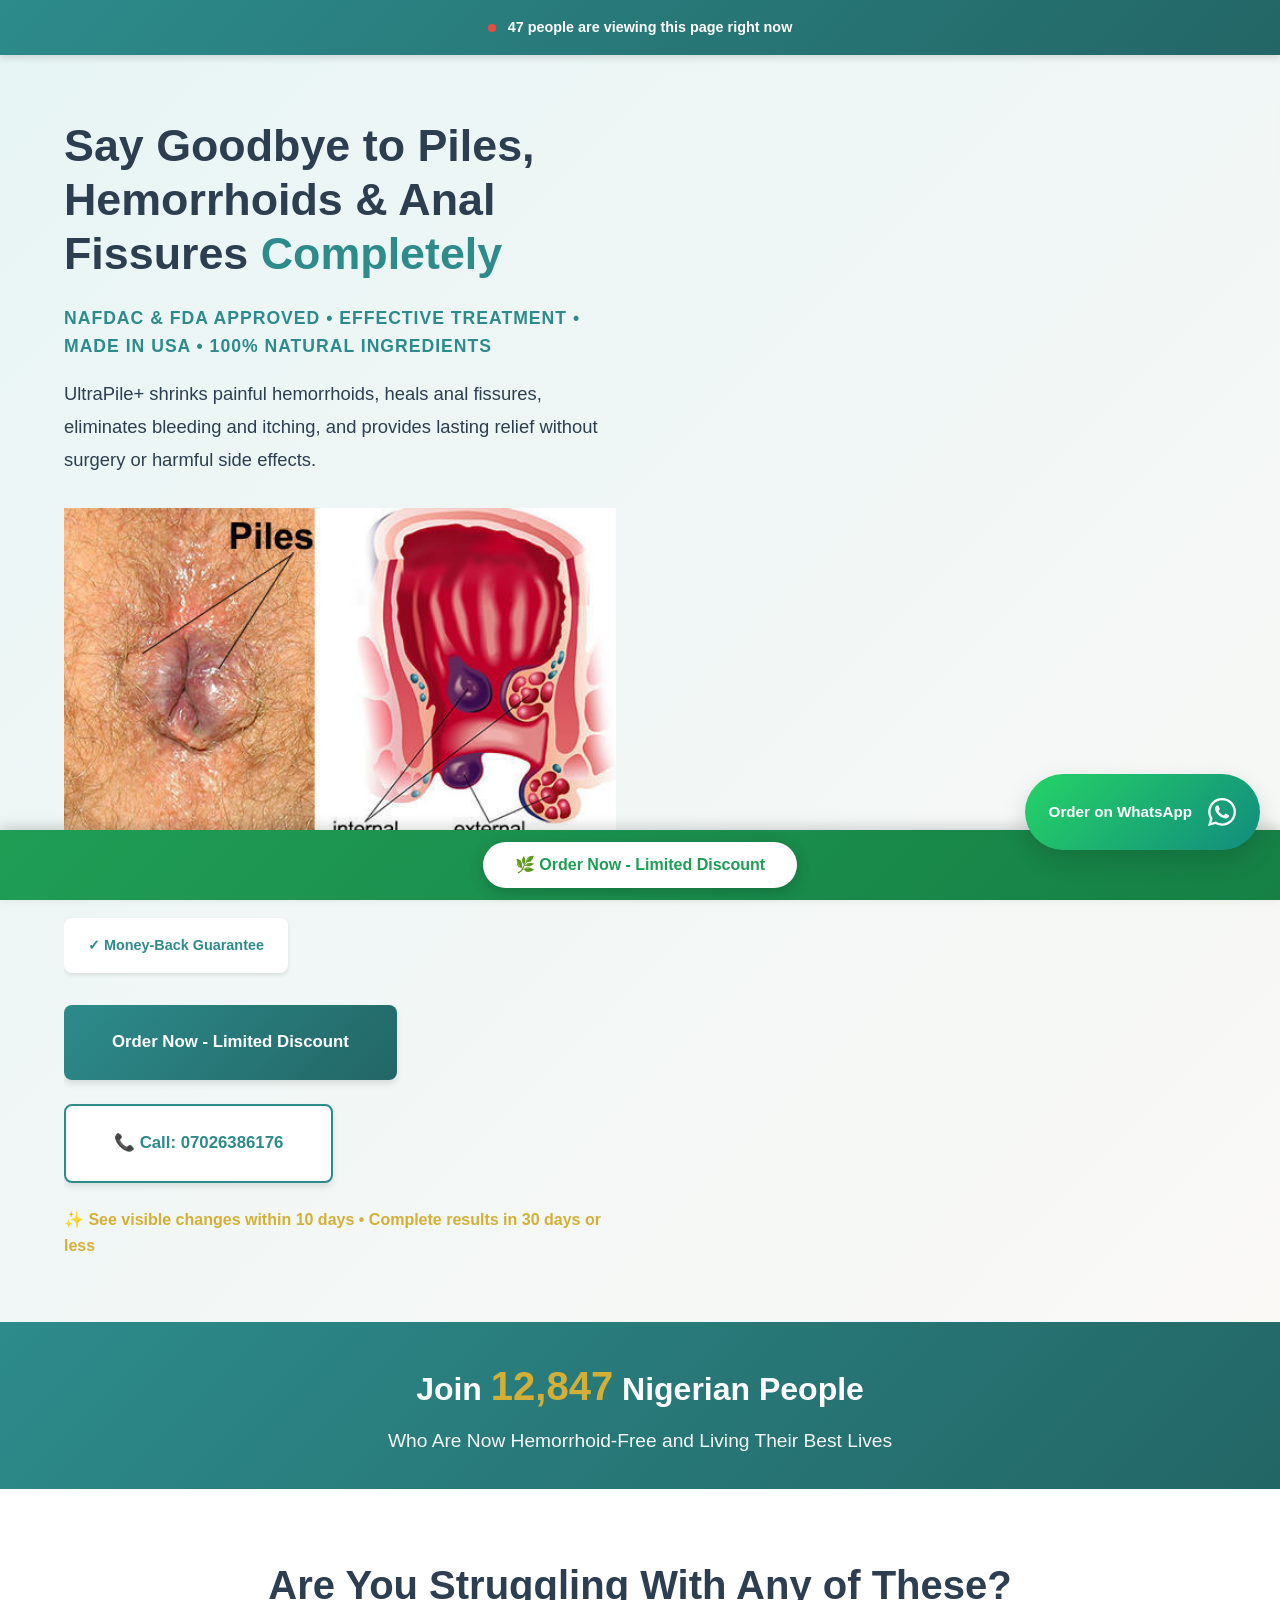
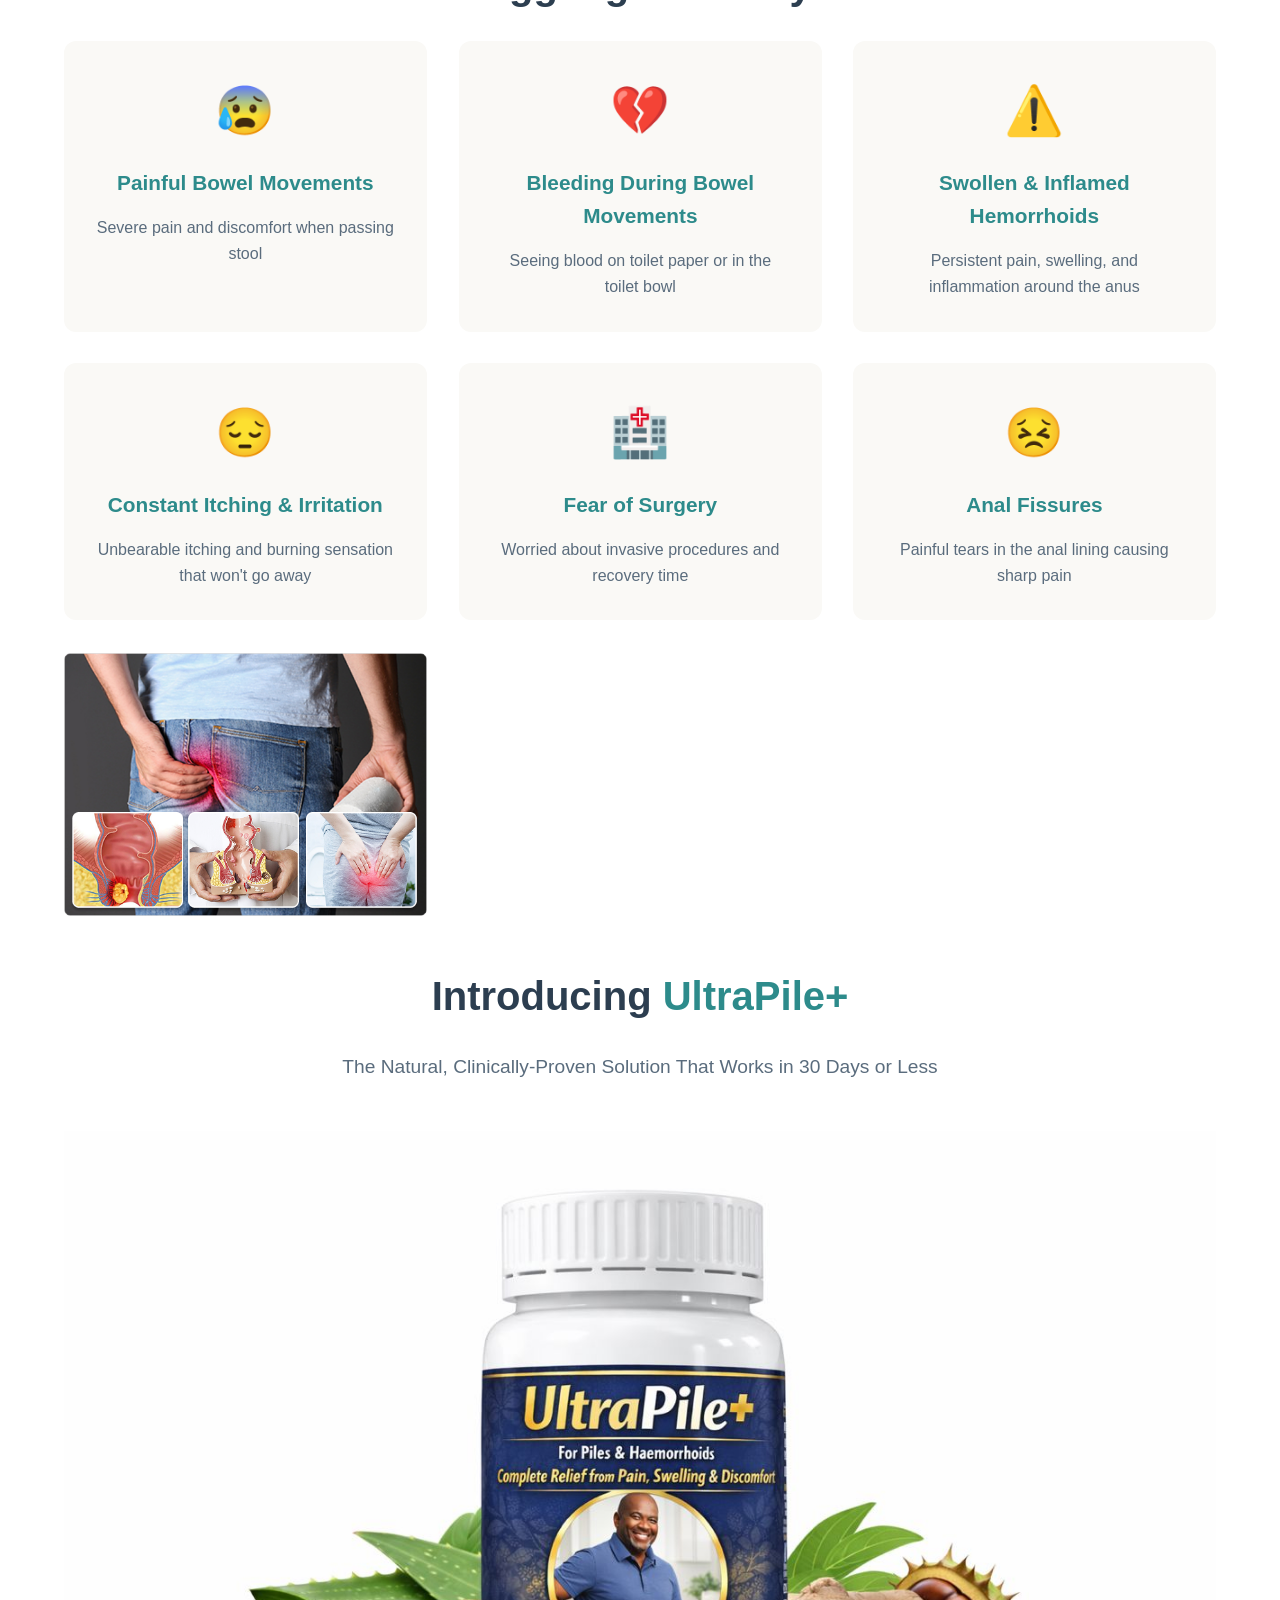
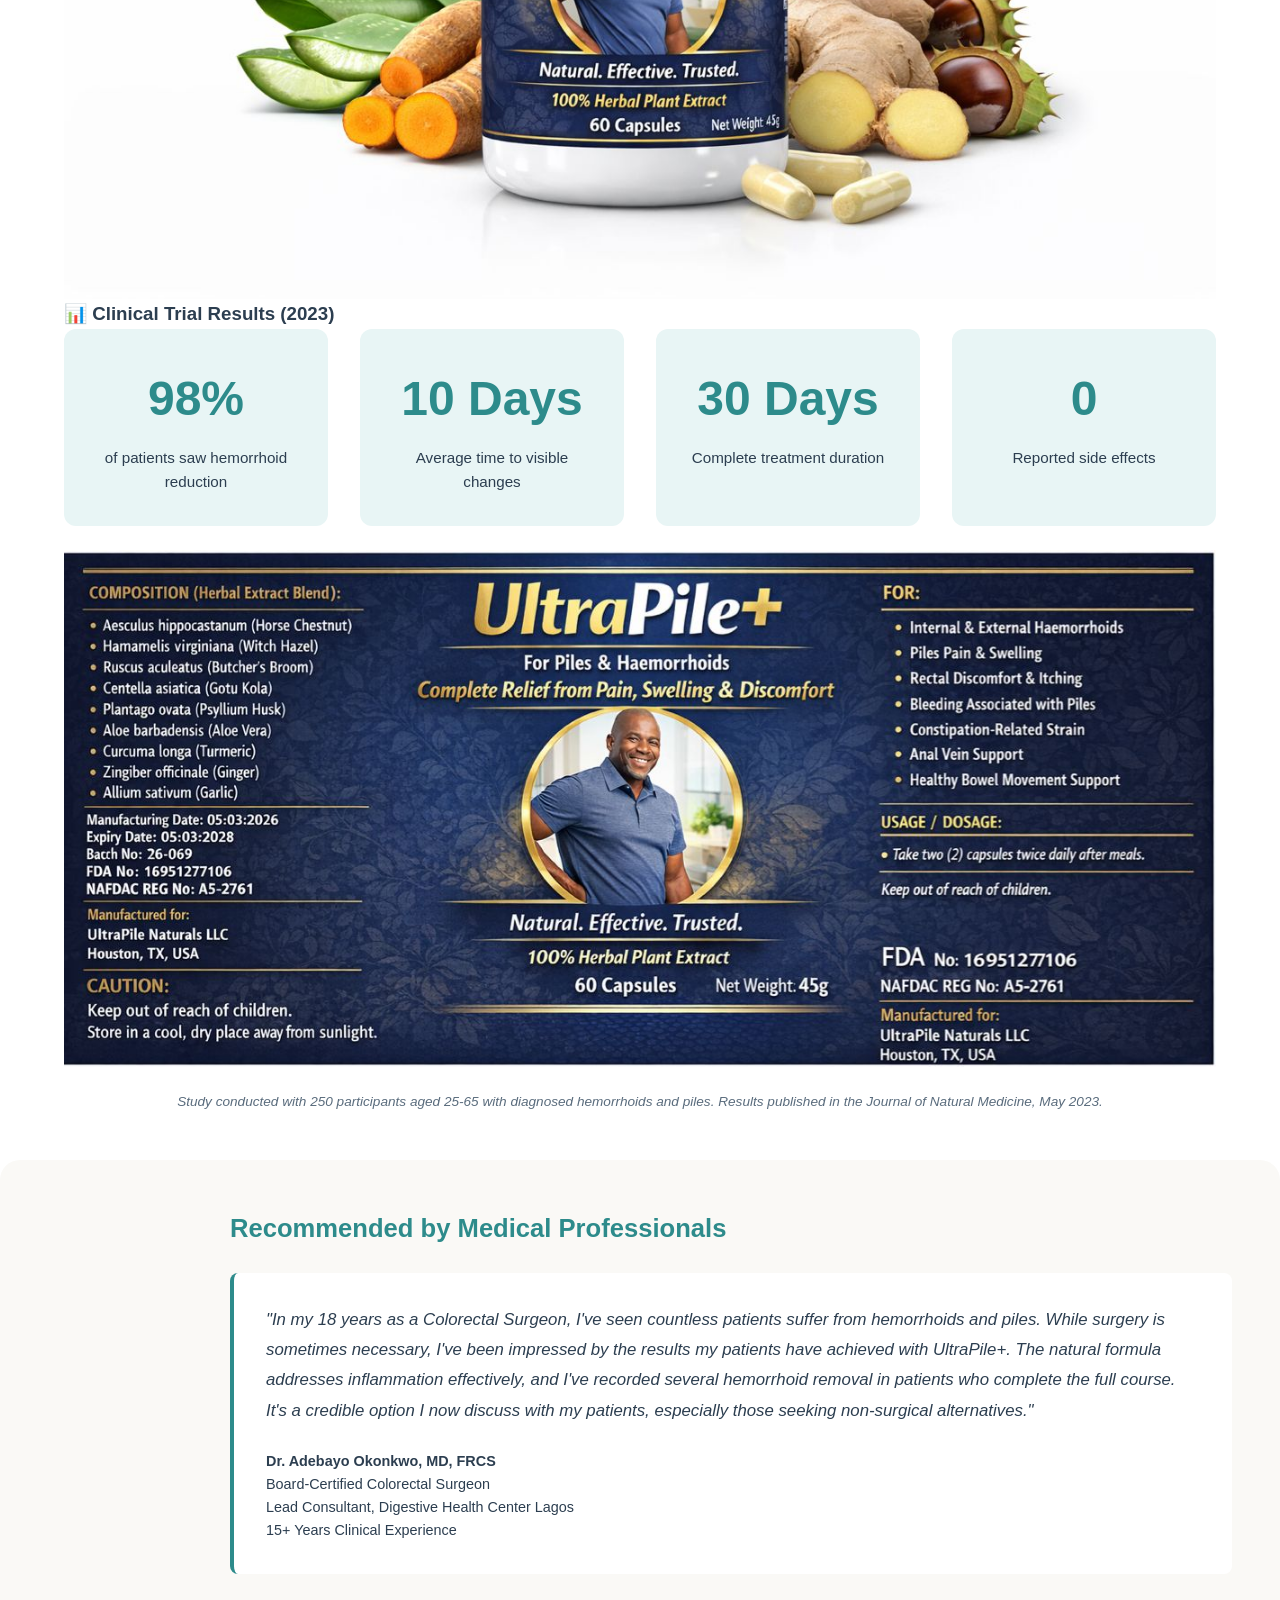
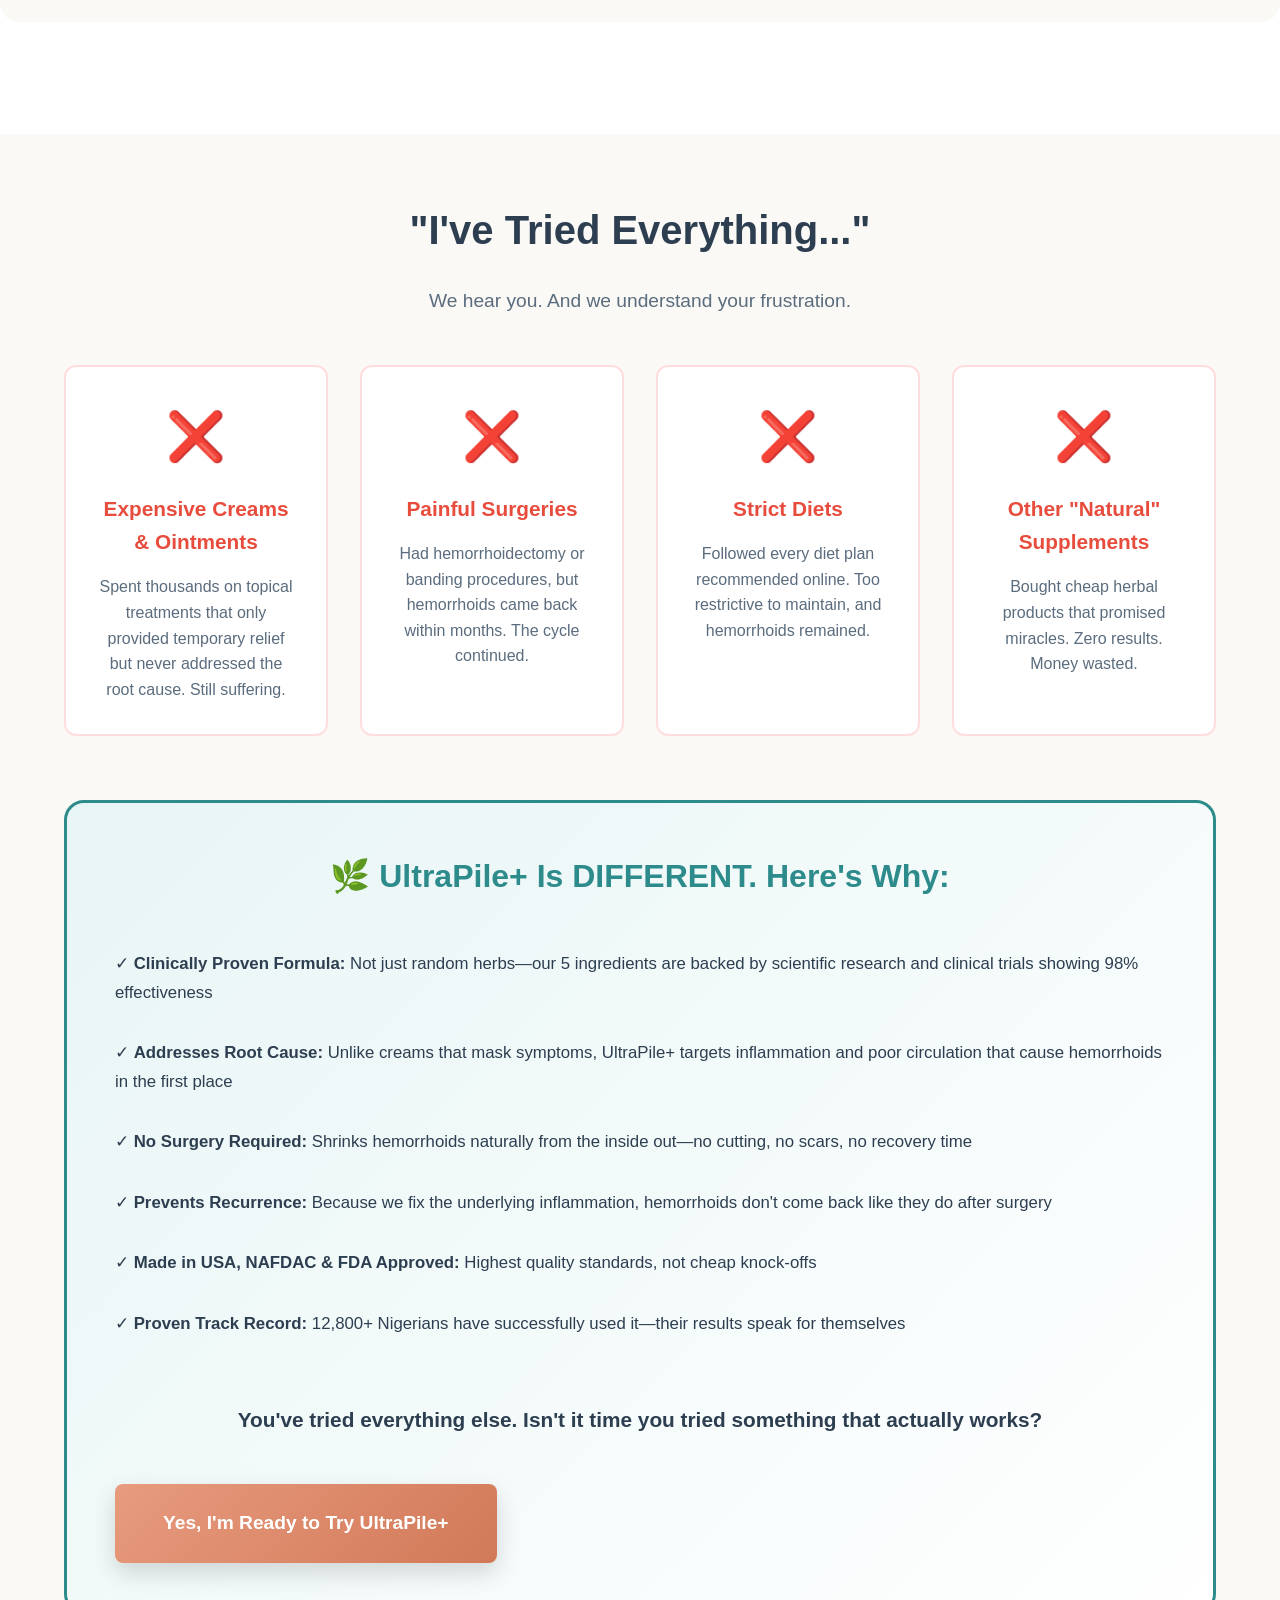
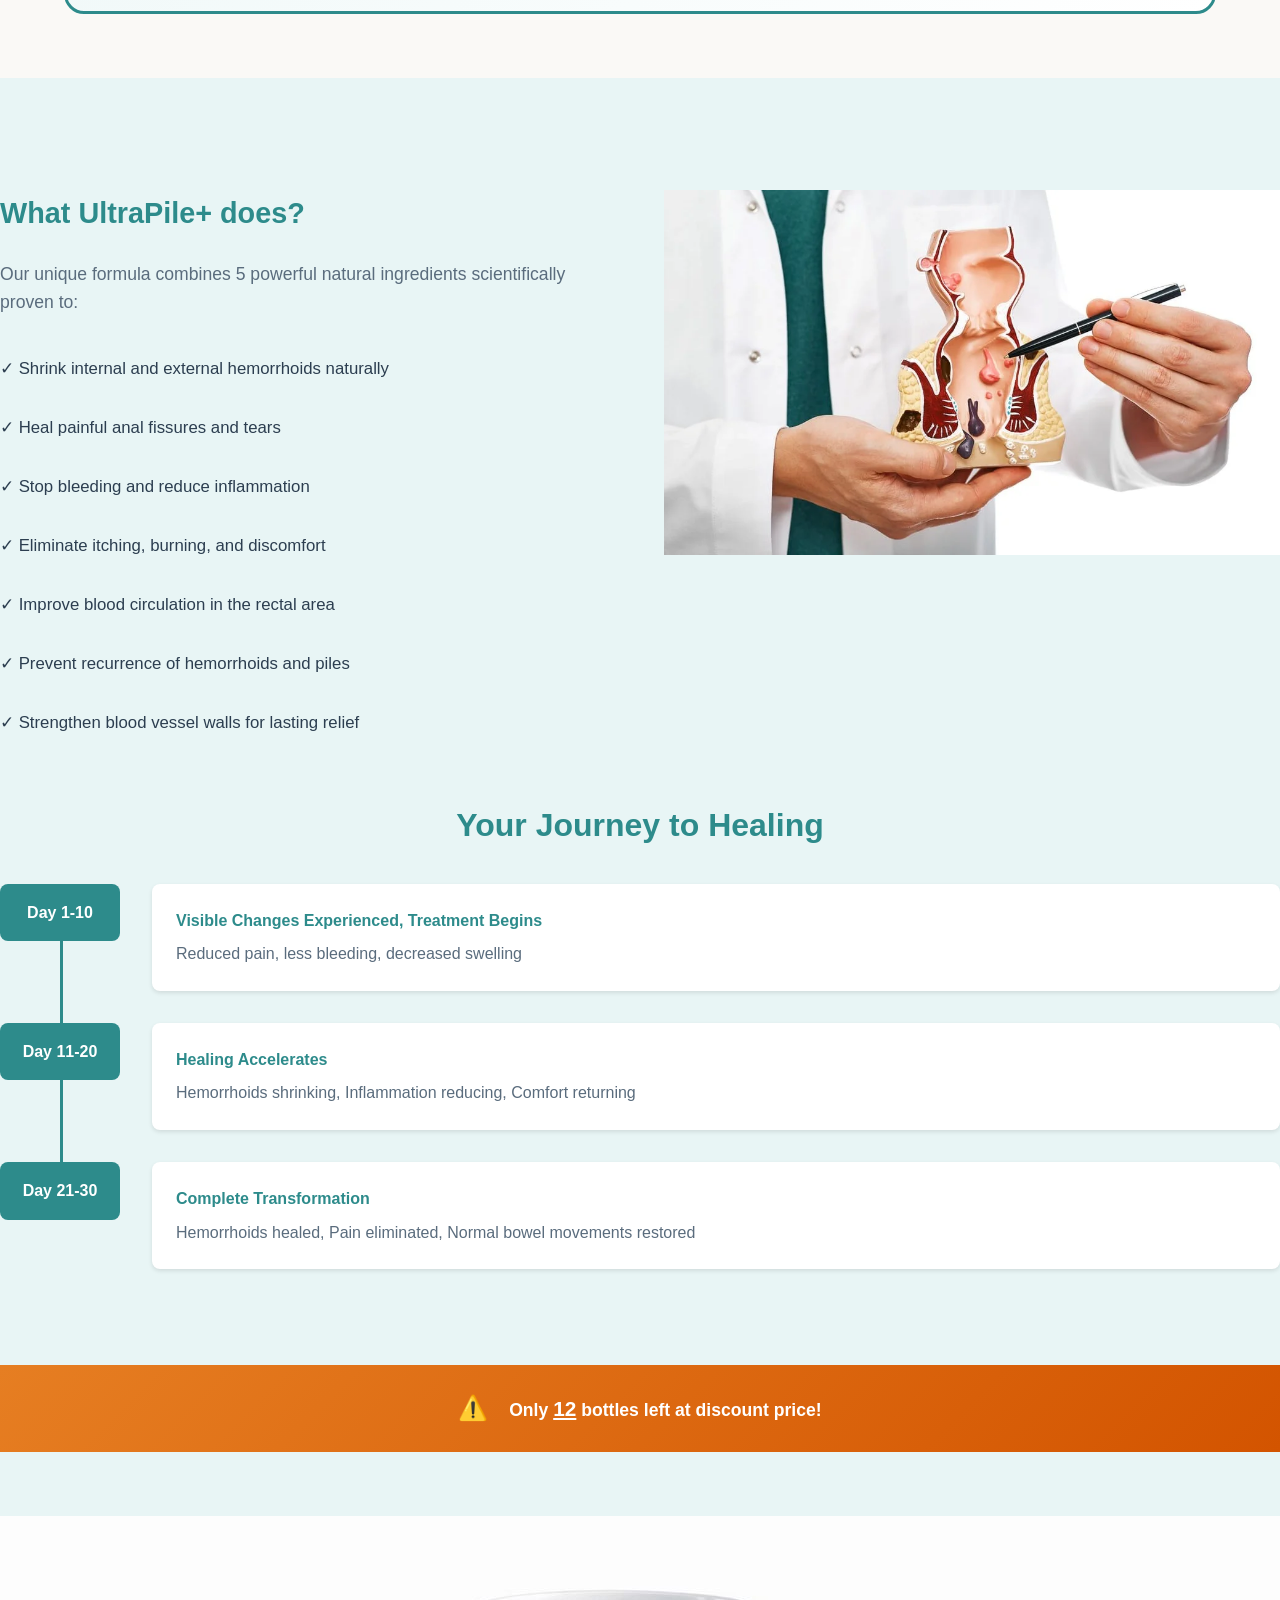
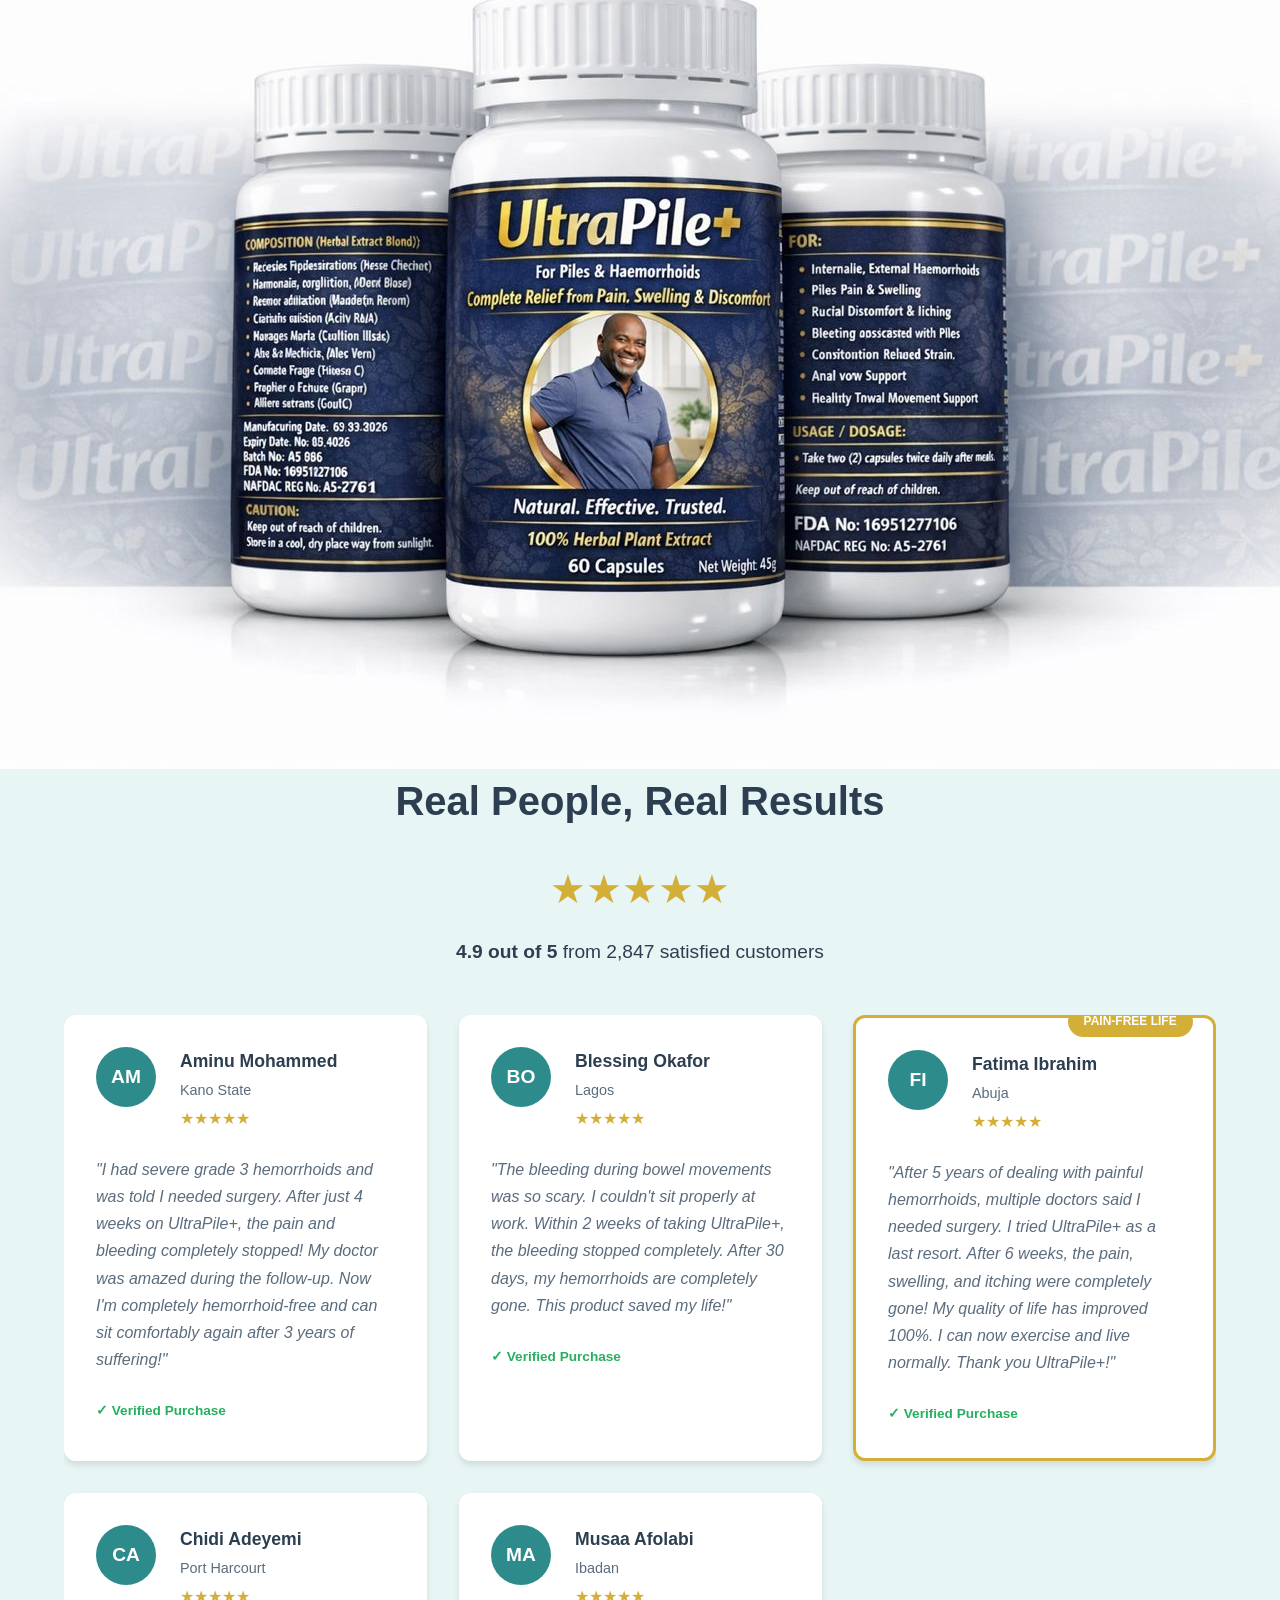
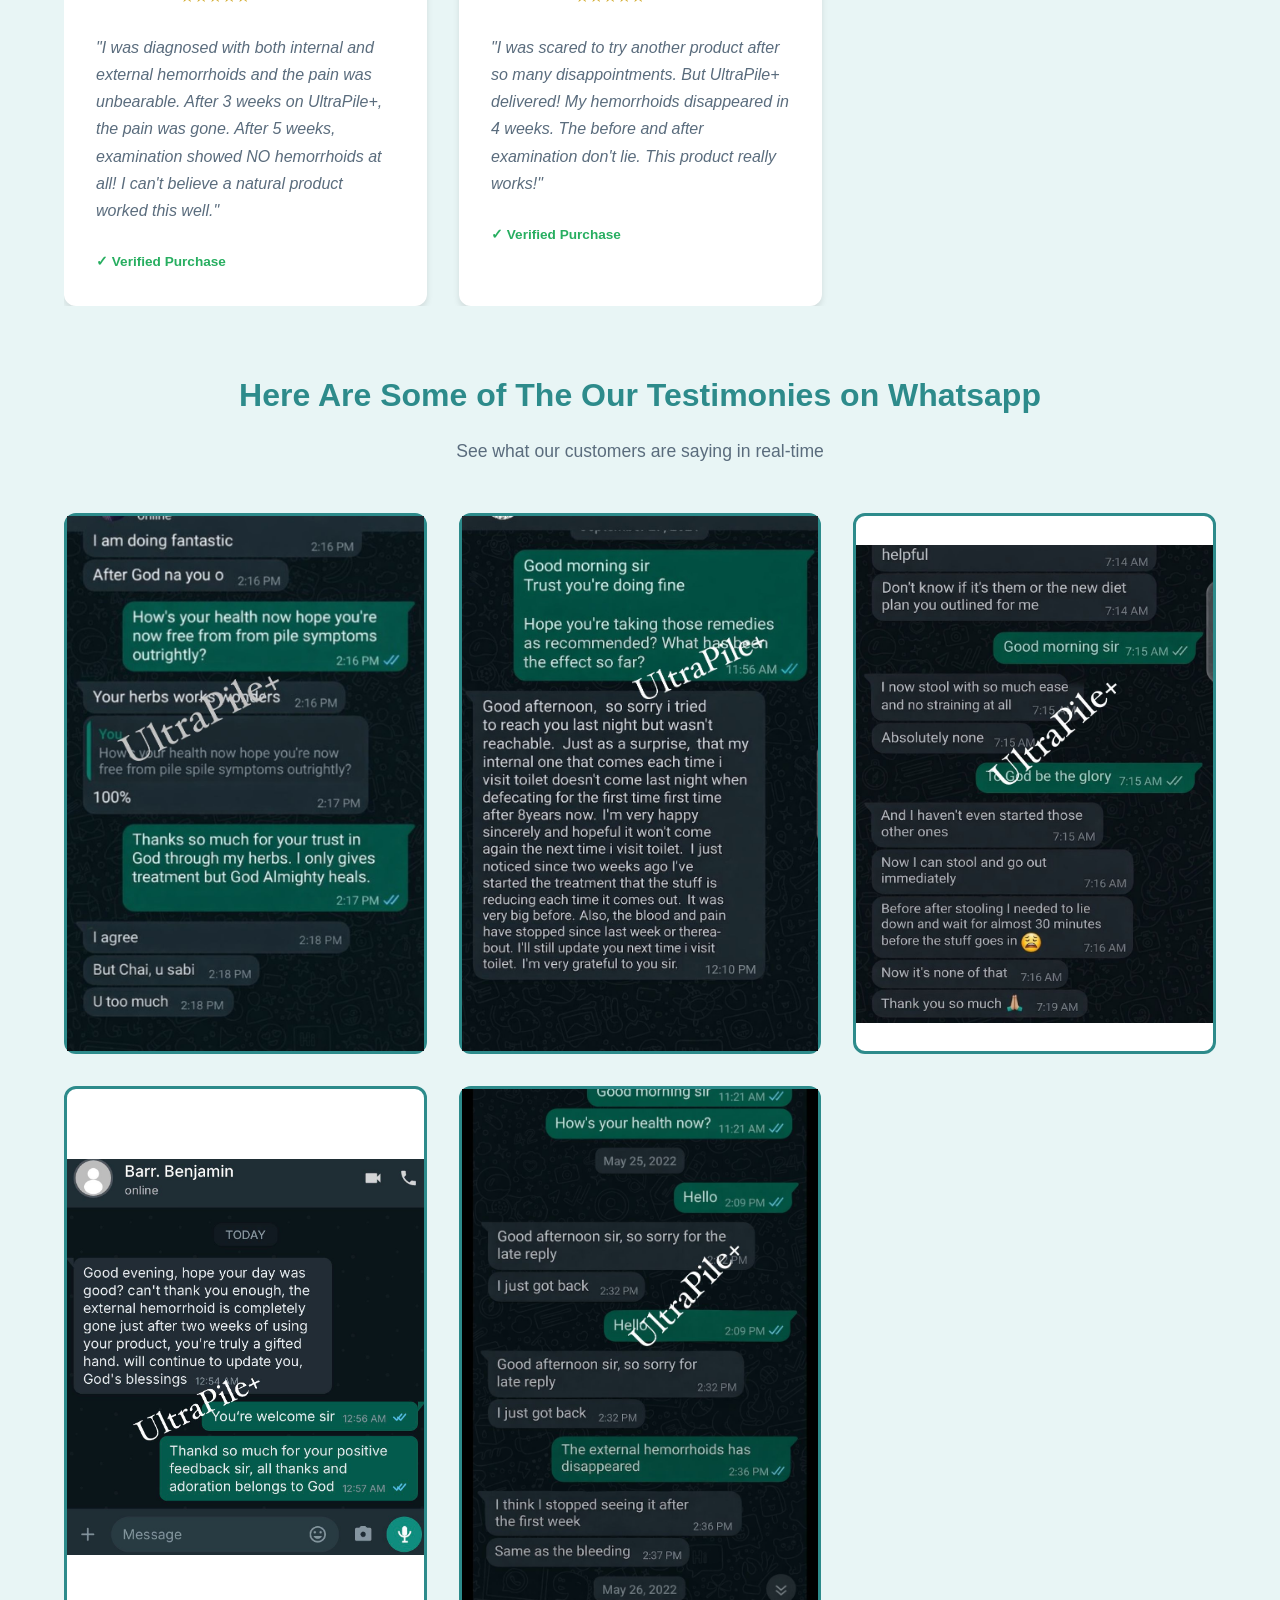
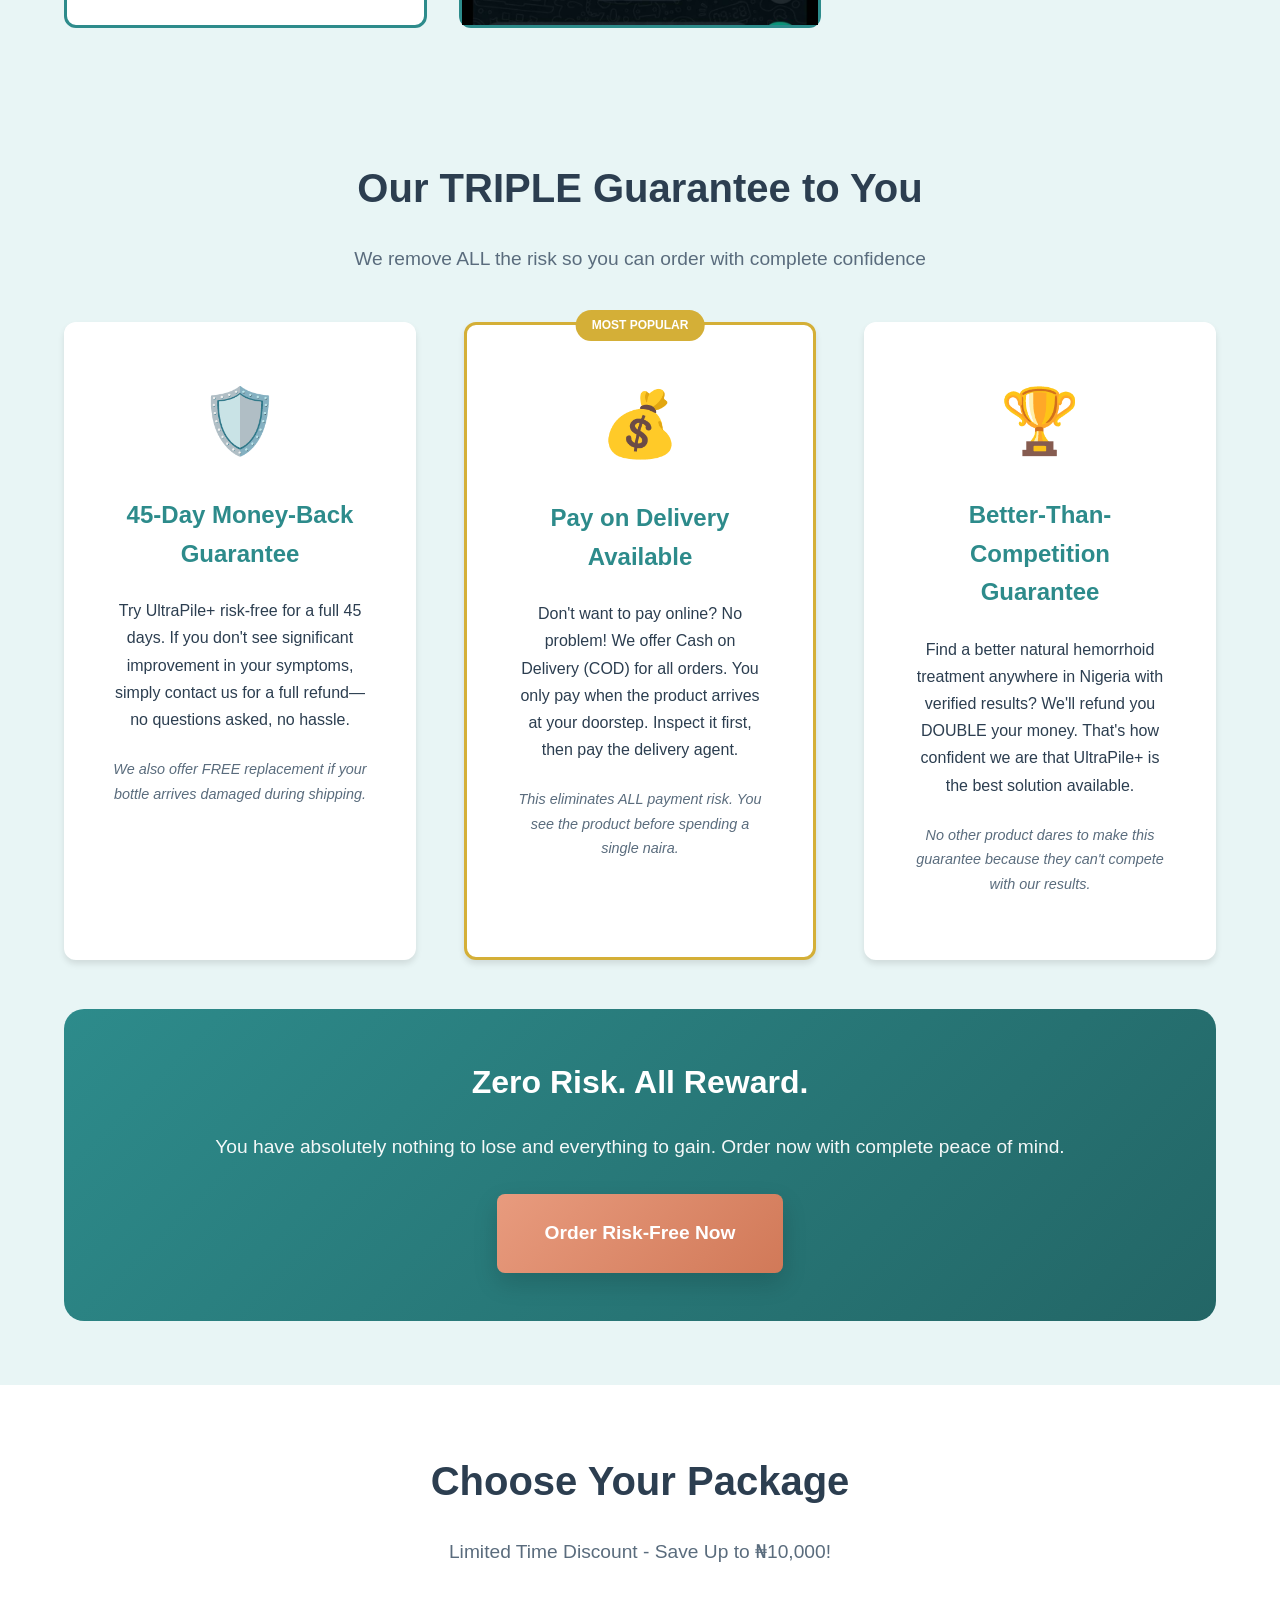
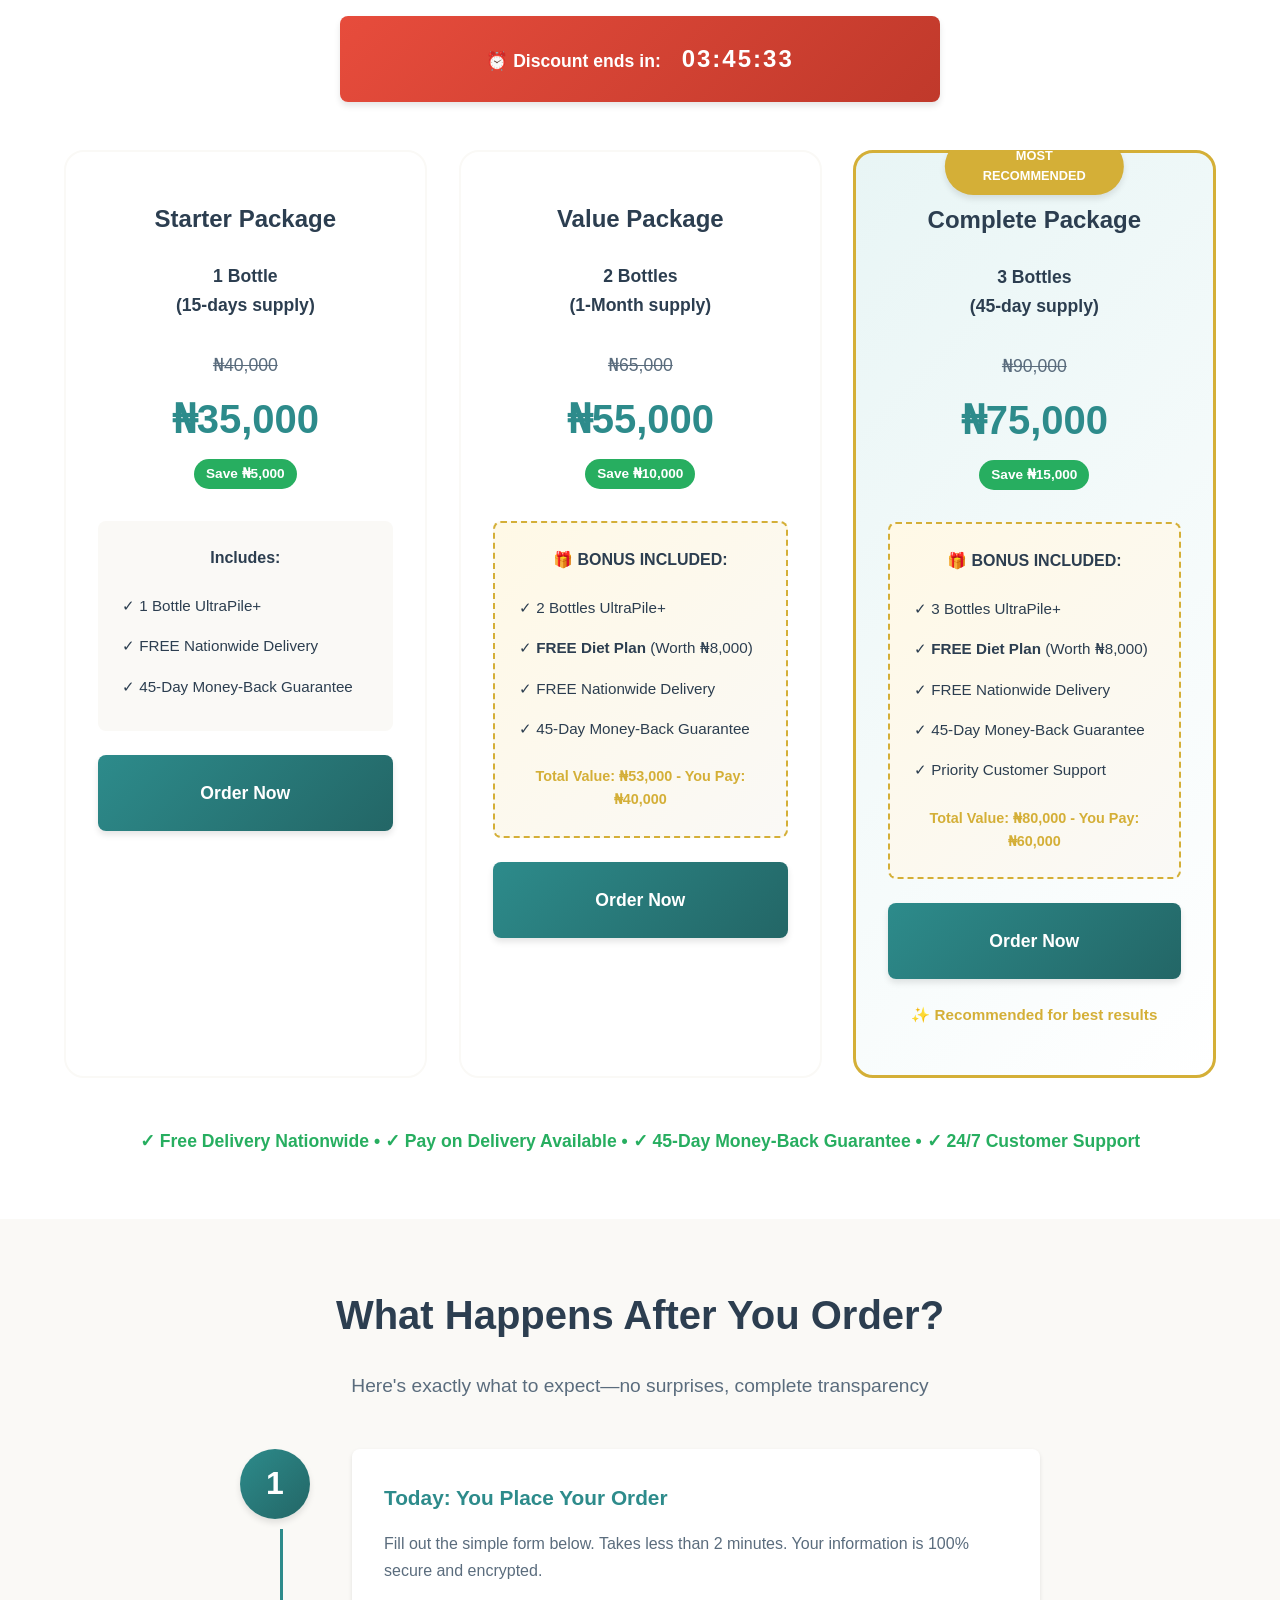
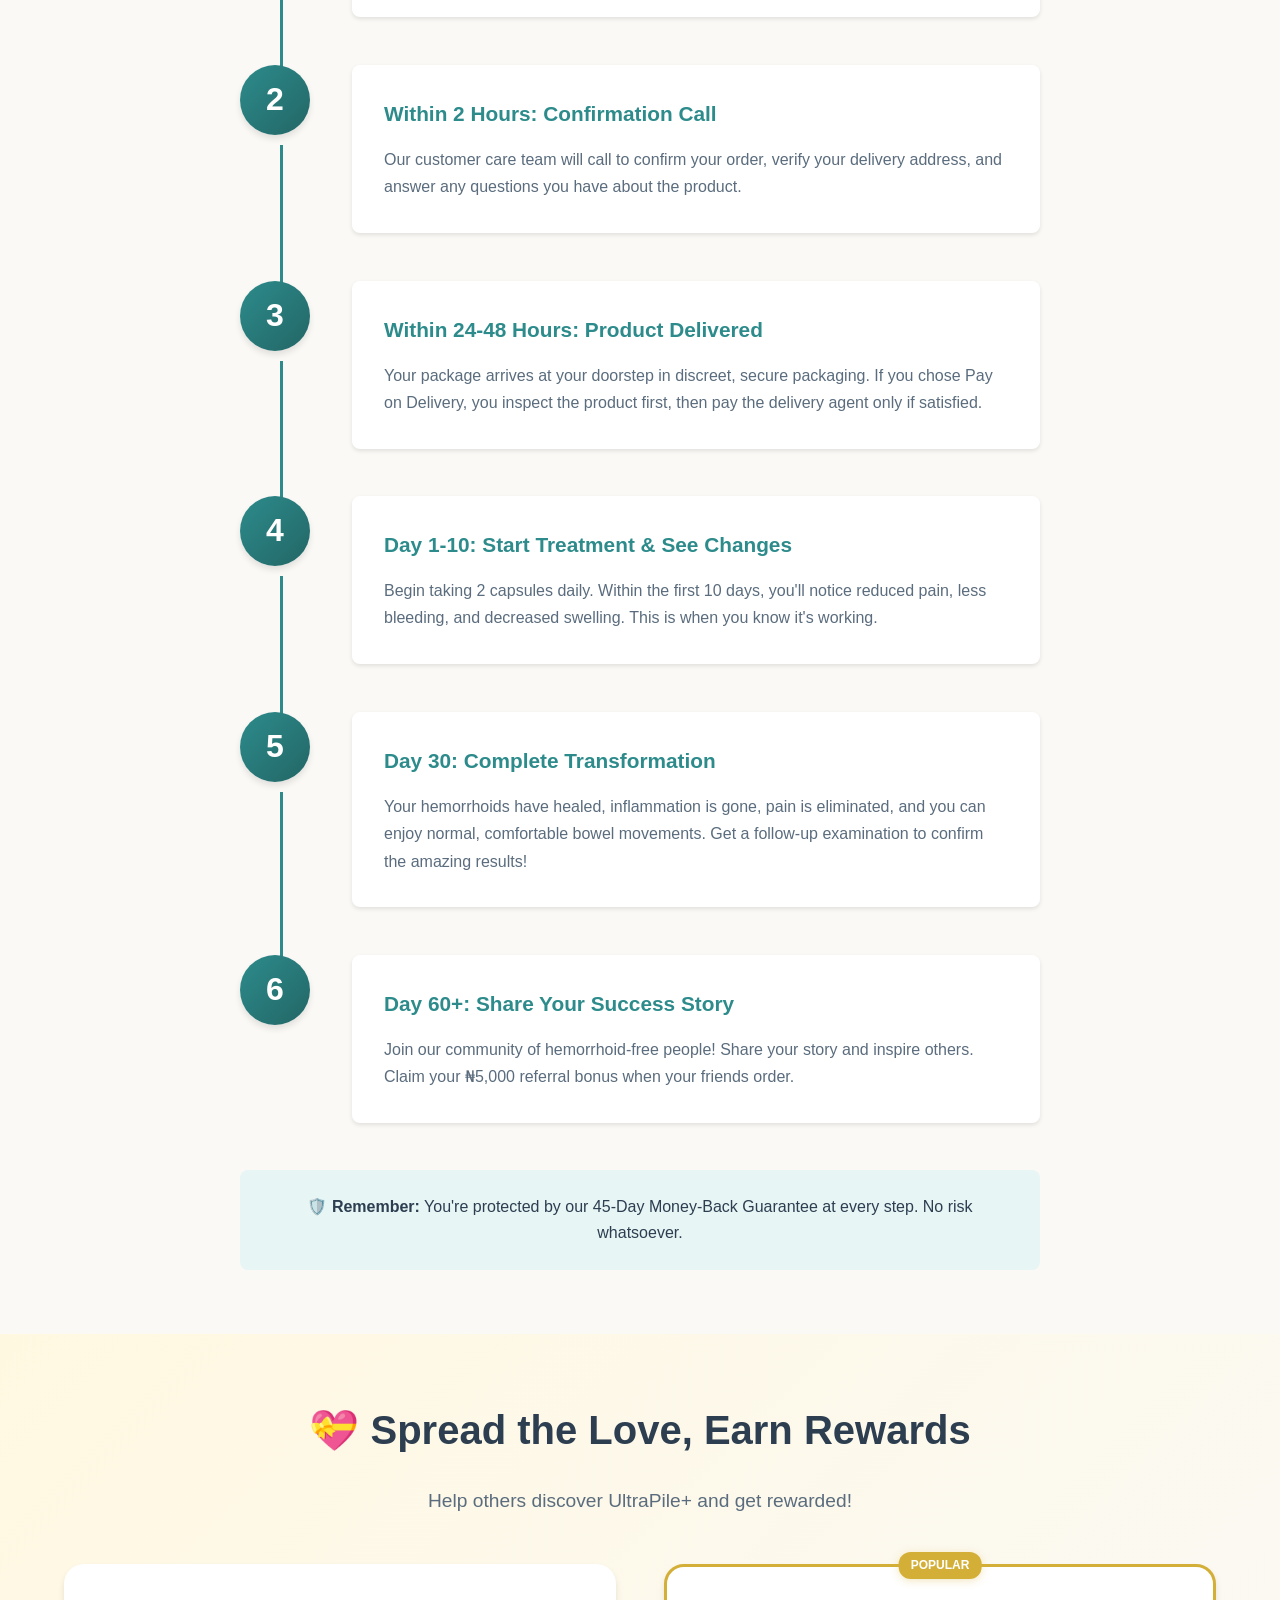
==== commit 93f12c38: "ettrdt" ====
--- a/a.html
+++ b/a.html
@@ -9,20 +9,6 @@
       content="UltraPile+: NAFDAC & FDA approved natural treatment for piles, hemorrhoids, and anal fissures. See results in 30 days or less. Money-back guarantee."
     />
     <link rel="stylesheet" href="style.css" />
-    <!-- Google tag (gtag.js) -->
-    <script
-      async
-      src="https://www.googletagmanager.com/gtag/js?id=AW-18009084357"
-    ></script>
-    <script>
-      window.dataLayer = window.dataLayer || [];
-      function gtag() {
-        dataLayer.push(arguments);
-      }
-      gtag("js", new Date());
-
-      gtag("config", "AW-18009084357");
-    </script>
   </head>
   <body>
     <!-- Live Visitor Counter Bar -->
@@ -674,8 +660,8 @@
               <p class="duration">(15-days supply)</p>
             </div>
             <div class="pricing">
-              <span class="old-price">₦30,000</span>
-              <span class="new-price">₦25,000</span>
+              <span class="old-price">₦40,000</span>
+              <span class="new-price">₦35,000</span>
               <span class="savings">Save ₦5,000</span>
             </div>
             <div class="package-includes">
@@ -696,8 +682,8 @@
               <p class="duration">(1-Month supply)</p>
             </div>
             <div class="pricing">
-              <span class="old-price">₦50,000</span>
-              <span class="new-price">₦40,000</span>
+              <span class="old-price">₦65,000</span>
+              <span class="new-price">₦55,000</span>
               <span class="savings">Save ₦10,000</span>
             </div>
             <div class="package-includes bonus-included">
@@ -721,8 +707,8 @@
               <p class="duration">(45-day supply)</p>
             </div>
             <div class="pricing">
-              <span class="old-price">₦75,000</span>
-              <span class="new-price">₦60,000</span>
+              <span class="old-price">₦90,000</span>
+              <span class="new-price">₦75,000</span>
               <span class="savings">Save ₦15,000</span>
             </div>
             <div class="package-includes bonus-included">
@@ -740,7 +726,7 @@
             <p class="recommended">✨ Recommended for best results</p>
           </div>
 
-          <div class="pricing-card">
+          <!-- <div class="pricing-card">
             <h3>Premium Package</h3>
             <div class="package-contents">
               <p>4 Bottles</p>
@@ -765,7 +751,7 @@
               </p>
             </div>
             <a href="#order-form" class="btn-pricing">Order Now</a>
-          </div>
+          </div> -->
         </div>
 
         <div class="pricing-features">
@@ -1026,43 +1012,16 @@
             <label for="quantity">Quantity Needed *</label>
             <select id="quantity" name="quantity" required>
               <option value="">Select package</option>
-              <option value="1 Bottle - ₦25,000">
-                1 Bottle of UltraPile+ => ₦25,000
+              <option value="1 Bottle - ₦35,000">
+                1 Bottle of UltraPile+ => ₦35,000
               </option>
-              <option value="2 Bottles   - ₦40,000">
-                2 Bottles of UltraPile+ => ₦40,000
+              <option value="2 Bottles   - ₦55,000">
+                2 Bottles of UltraPile+ => ₦55,000
               </option>
-              <option value="3 Bottles   - ₦60,000">
-                3 Bottles of UltraPile+ => ₦60,000 (Most Recommended)
-              </option>
-              <option value="4 Bottles   - ₦70,000">
-                4 Bottles of UltraPile+ => ₦70,000
+              <option value="3 Bottles   - ₦75,000">
+                3 Bottles of UltraPile+ => ₦75,000 (Most Recommended)
               </option>
             </select>
-          </div>
-
-          <div class="form-group">
-            <label for="delivery">Delivery Duration *</label>
-            <div class="radio-group">
-              <label class="radio-label">
-                <input
-                  type="radio"
-                  name="delivery"
-                  value="Within 24hrs"
-                  required
-                />
-                <span>Within 24 hours</span>
-              </label>
-              <label class="radio-label">
-                <input
-                  type="radio"
-                  name="delivery"
-                  value="Within 48hrs"
-                  required
-                />
-                <span>Within 48 hours</span>
-              </label>
-            </div>
           </div>
 
           <button type="submit" class="btn-submit">Submit My Order Now</button>
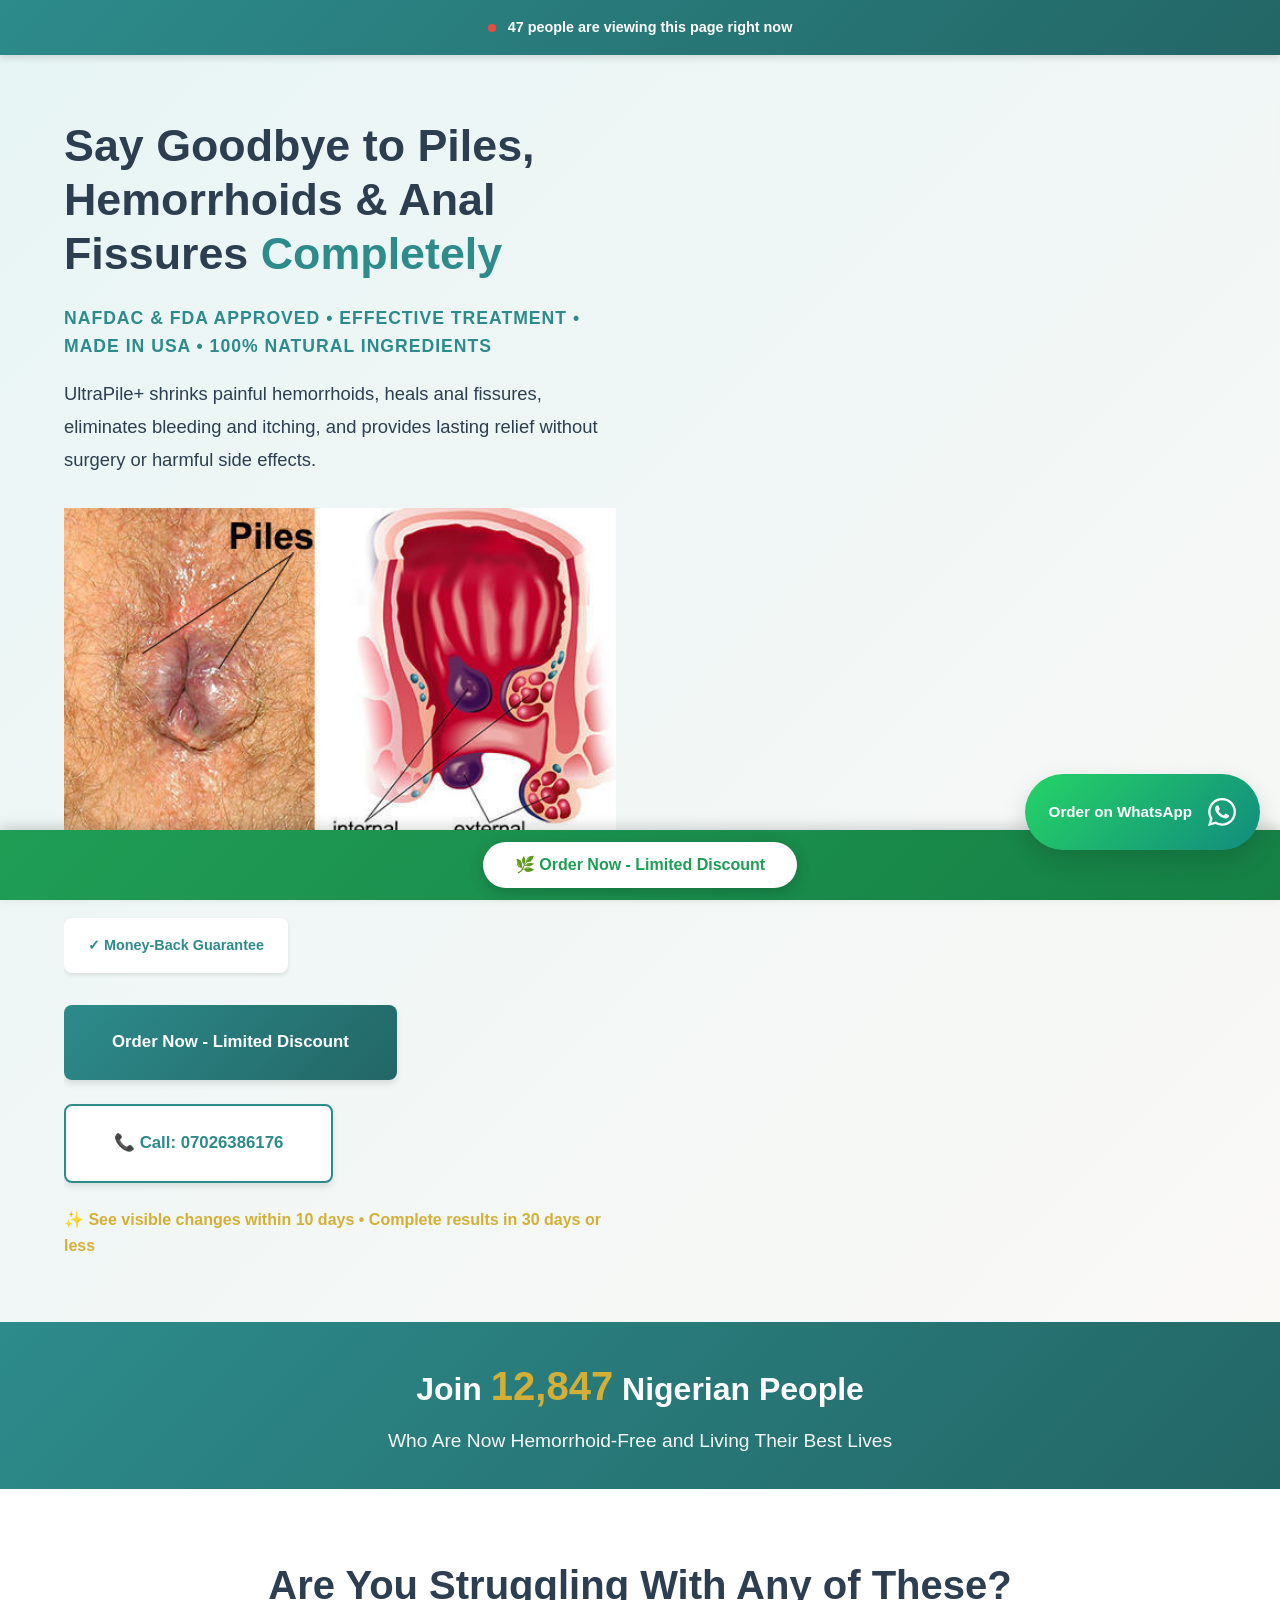
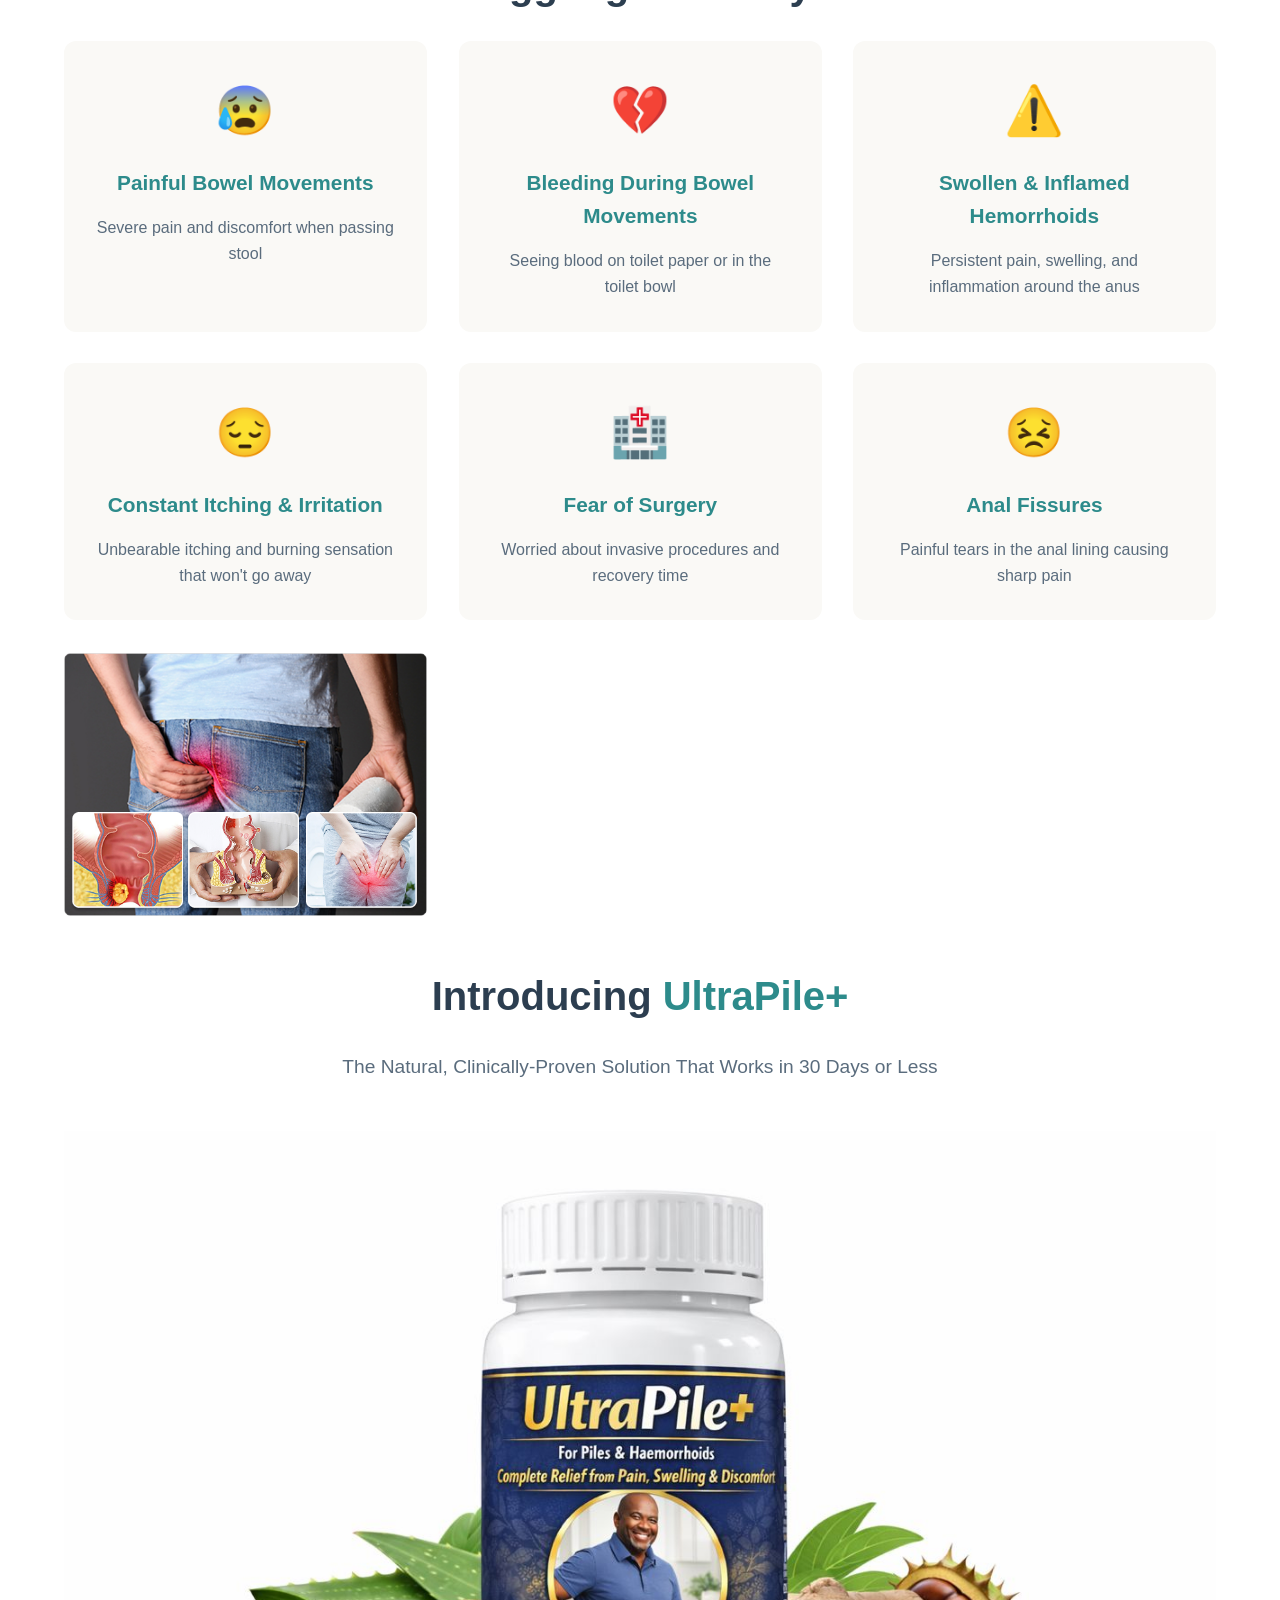
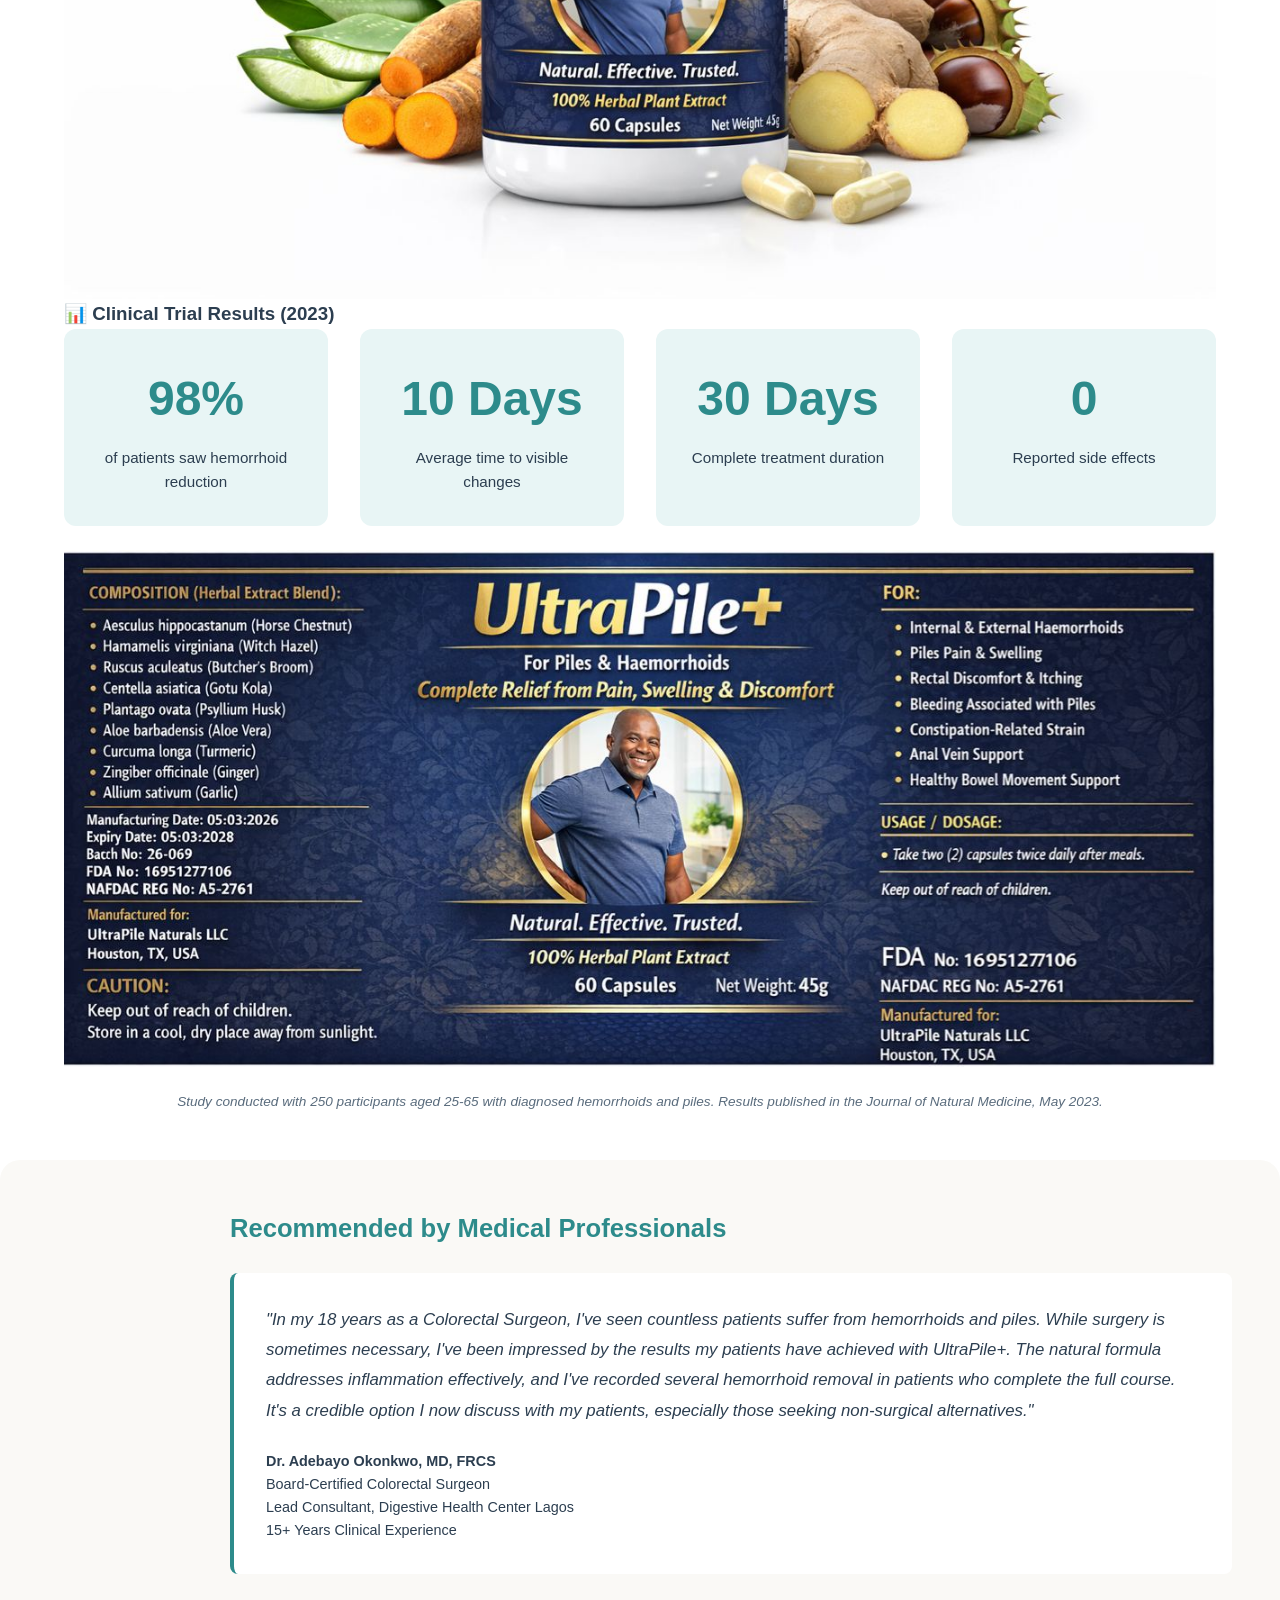
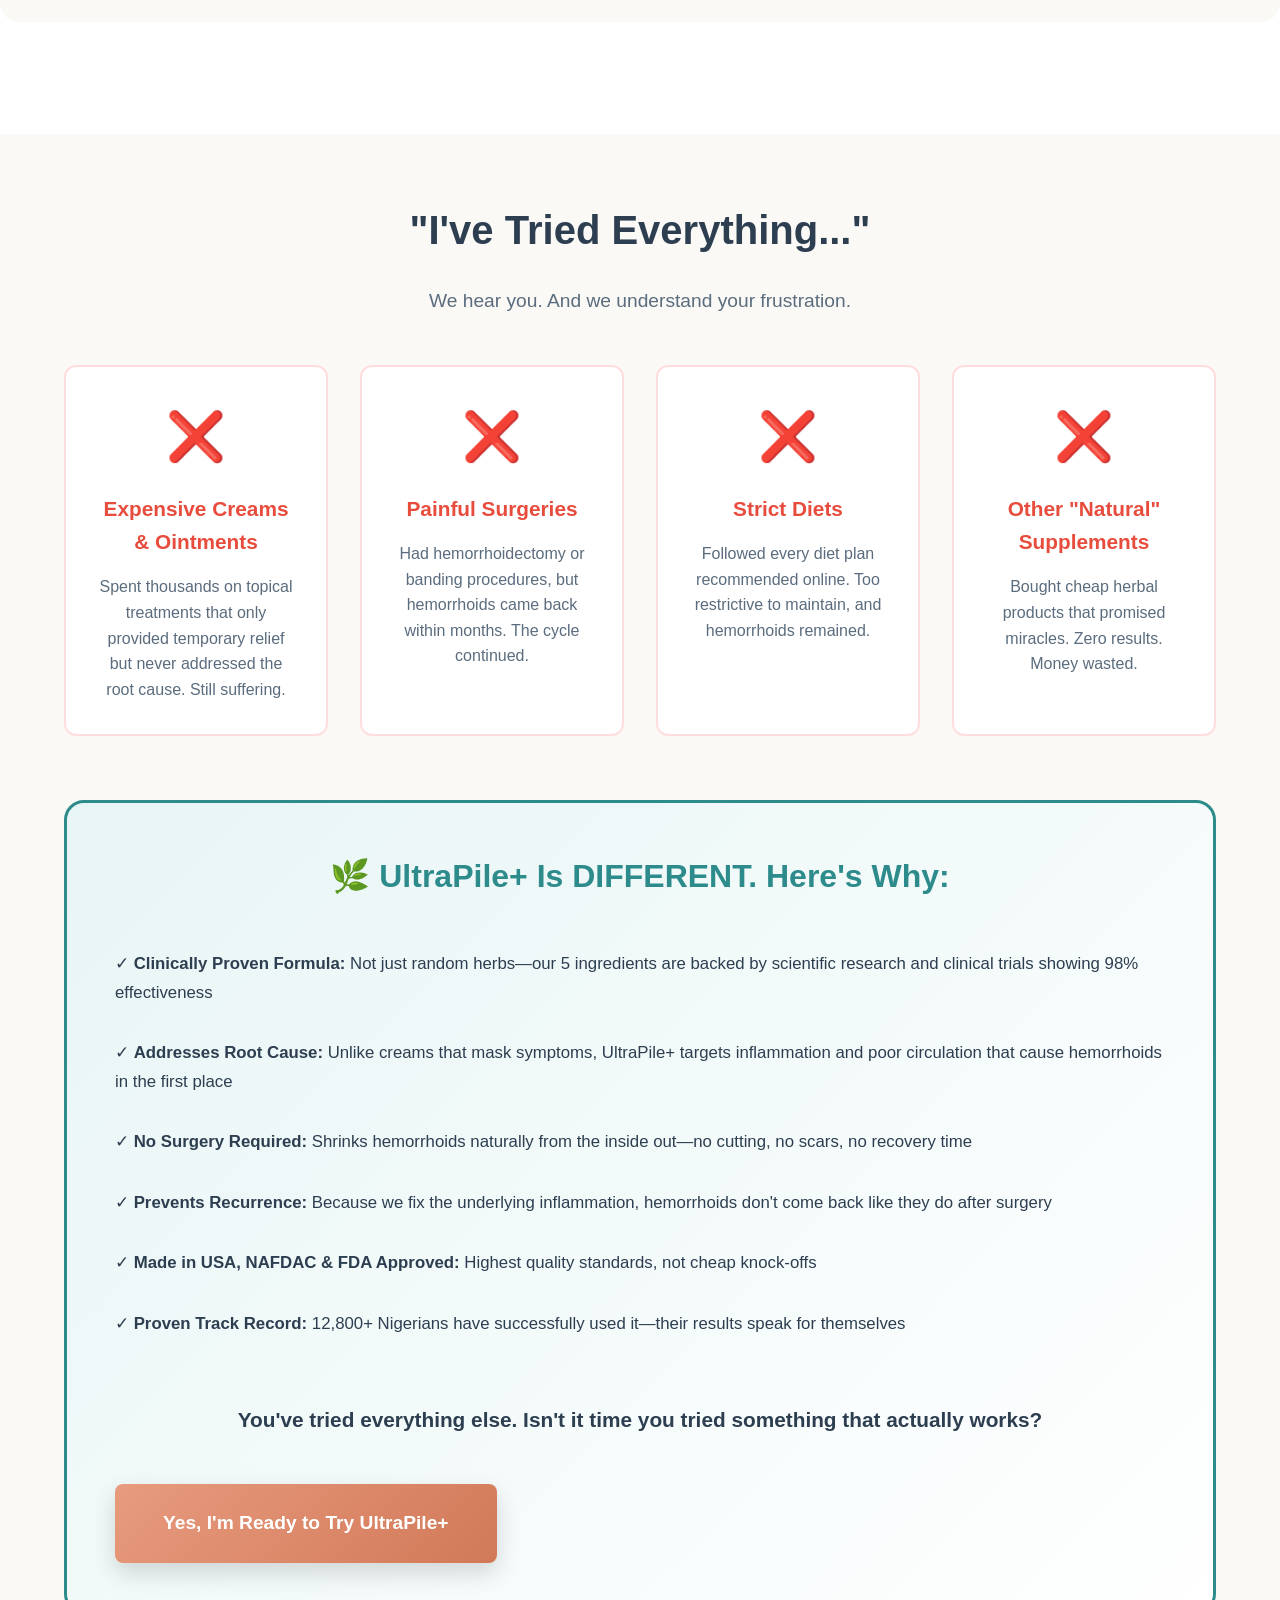
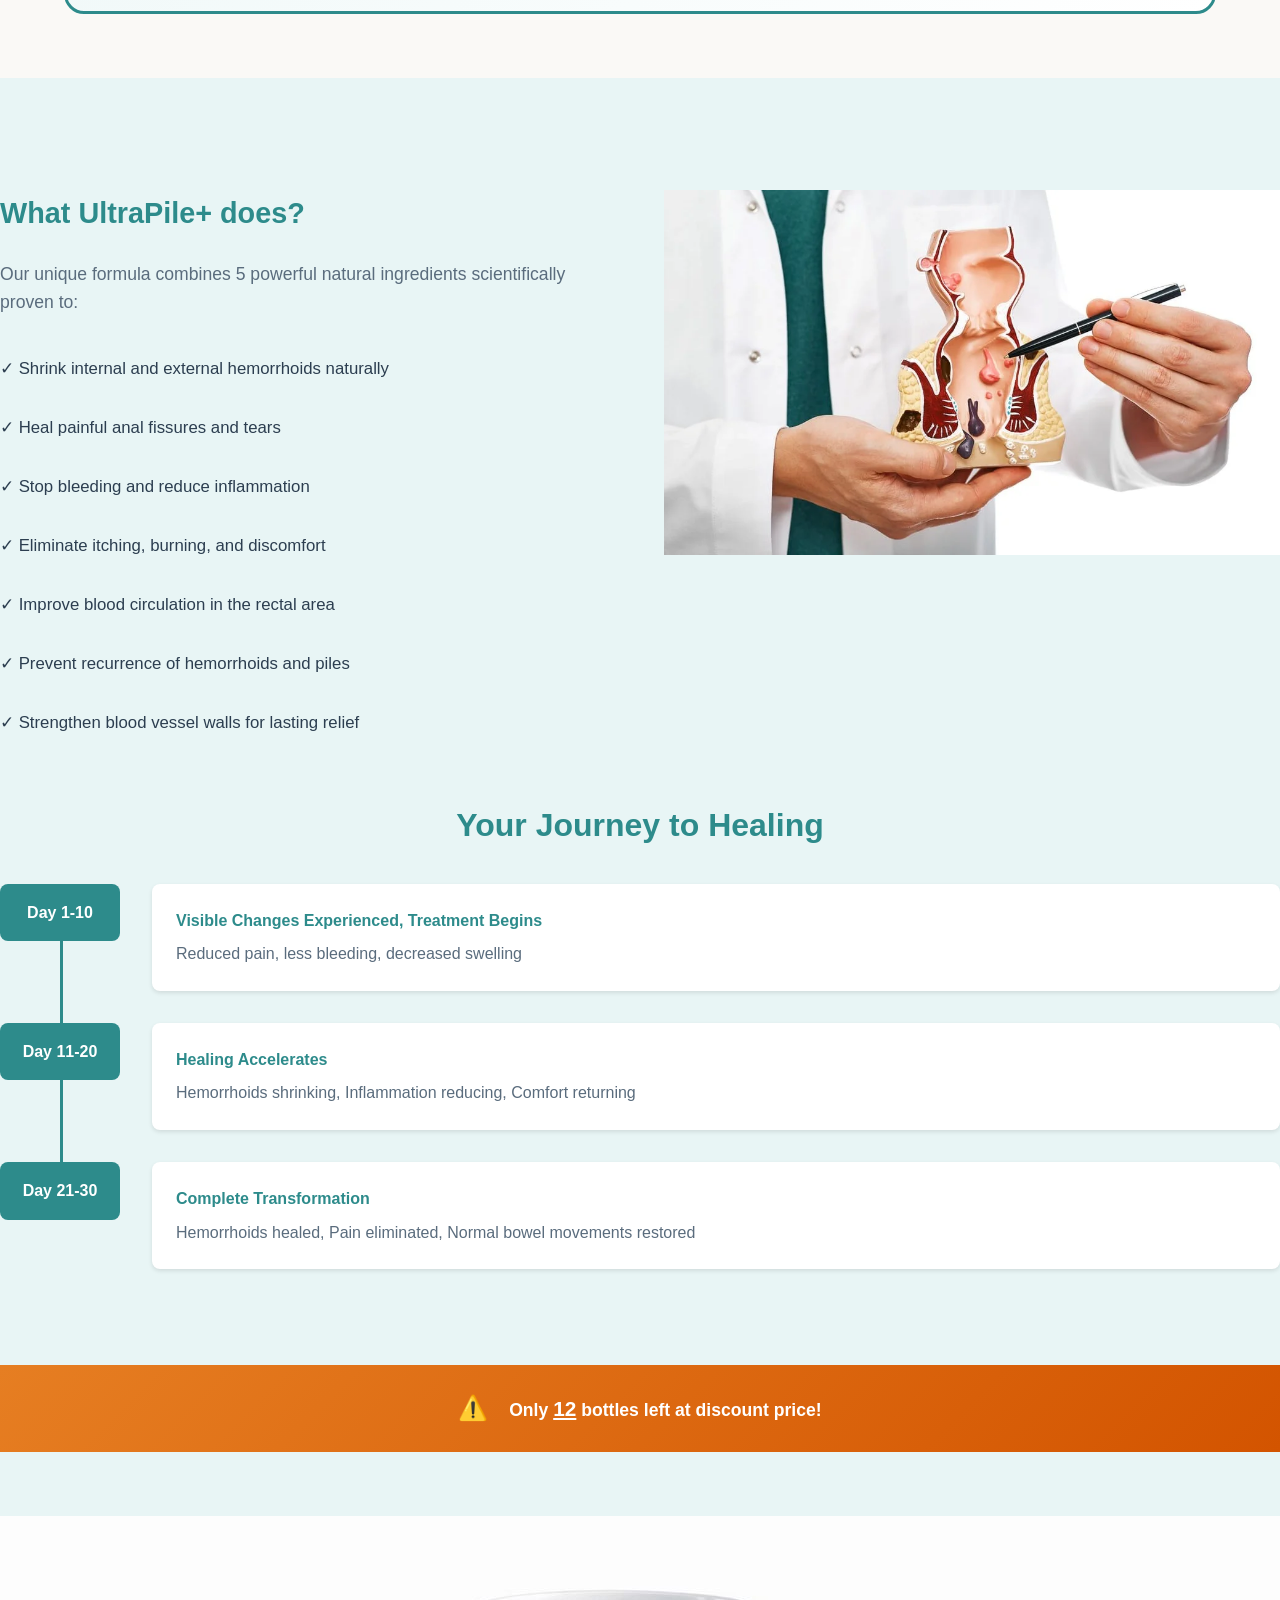
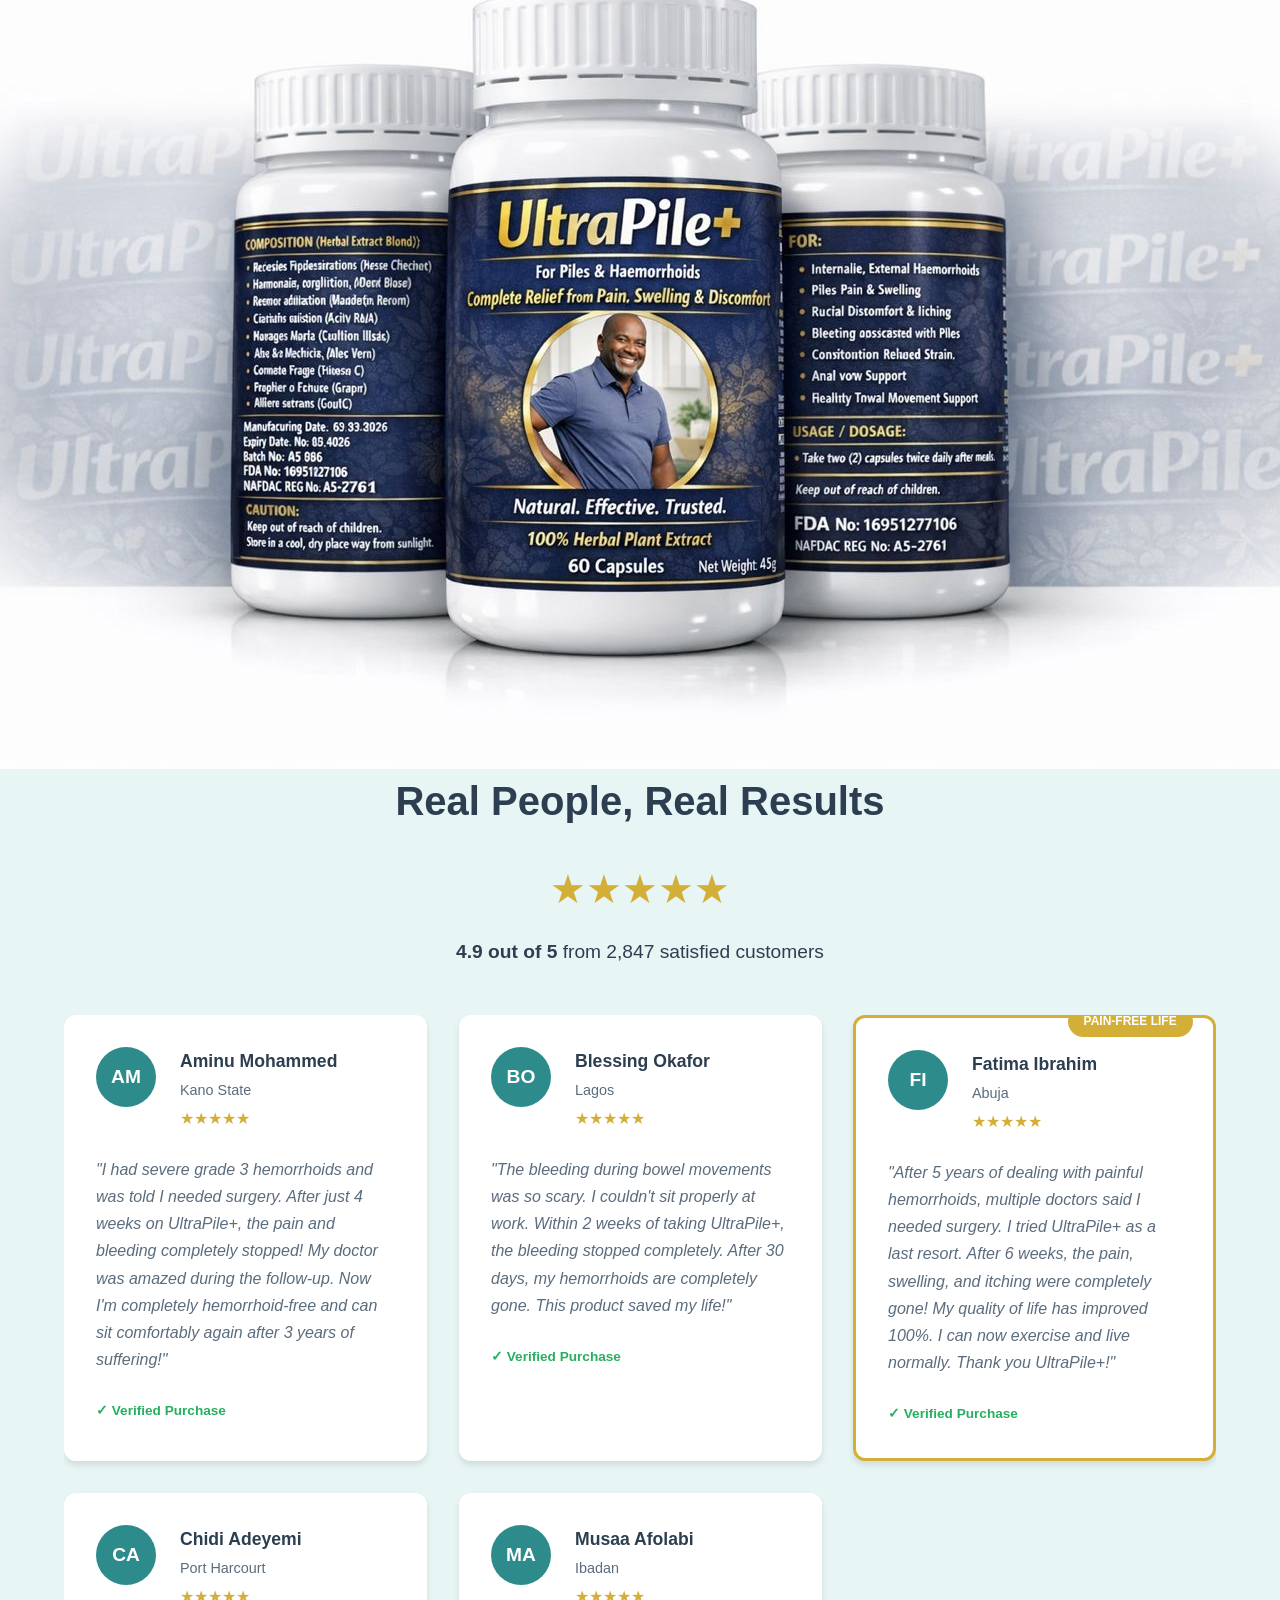
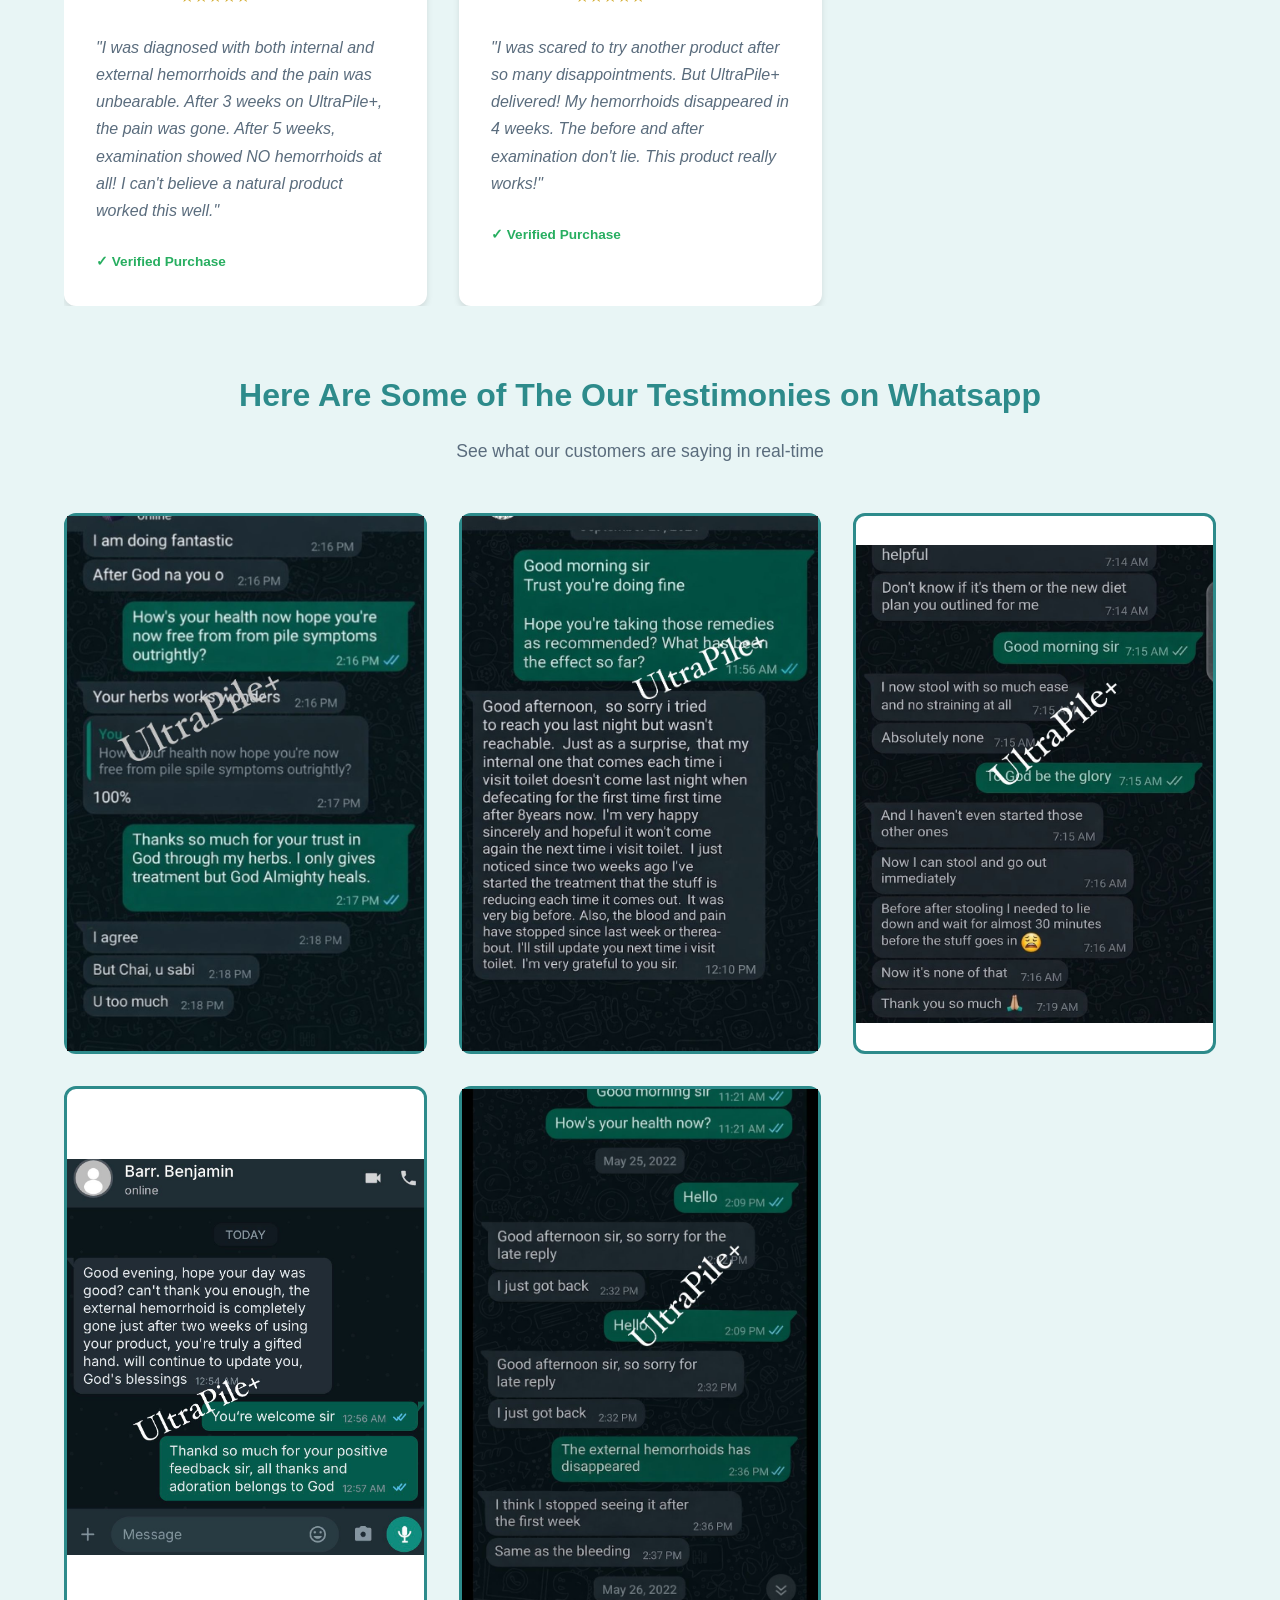
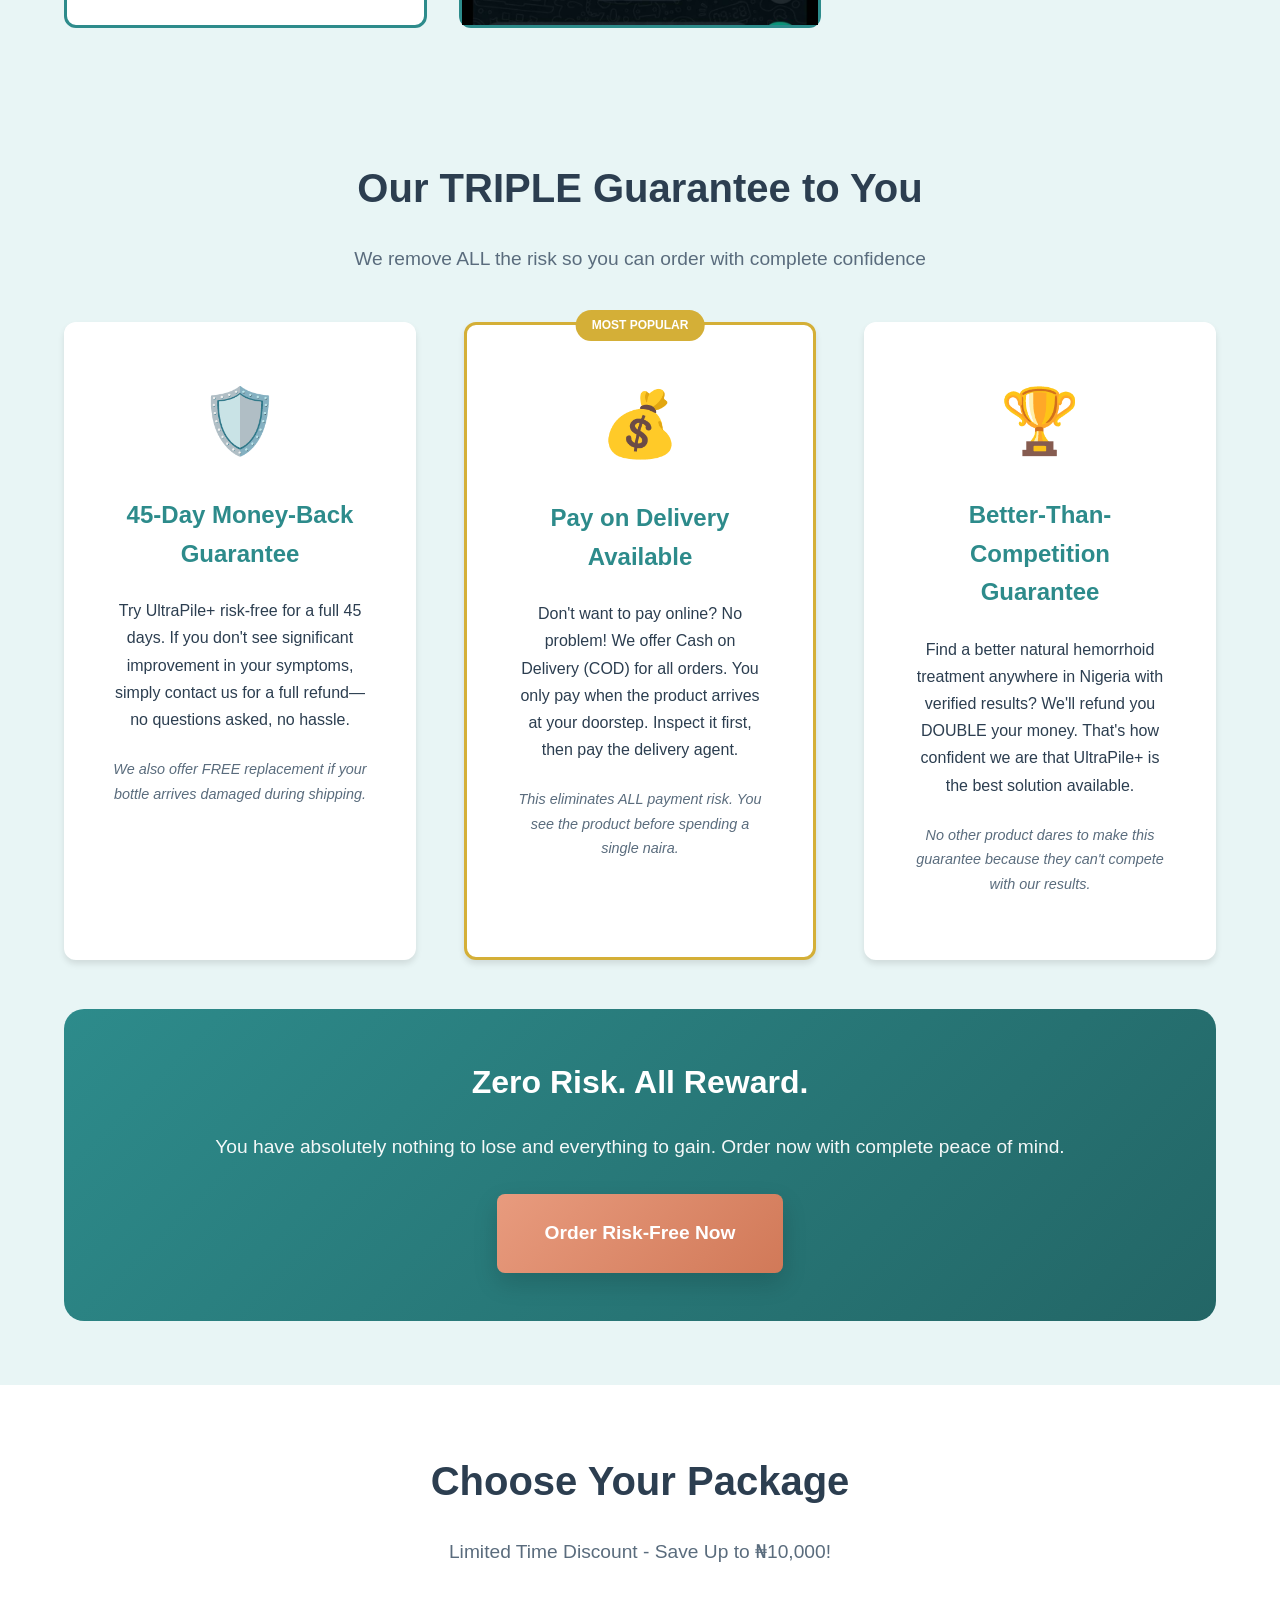
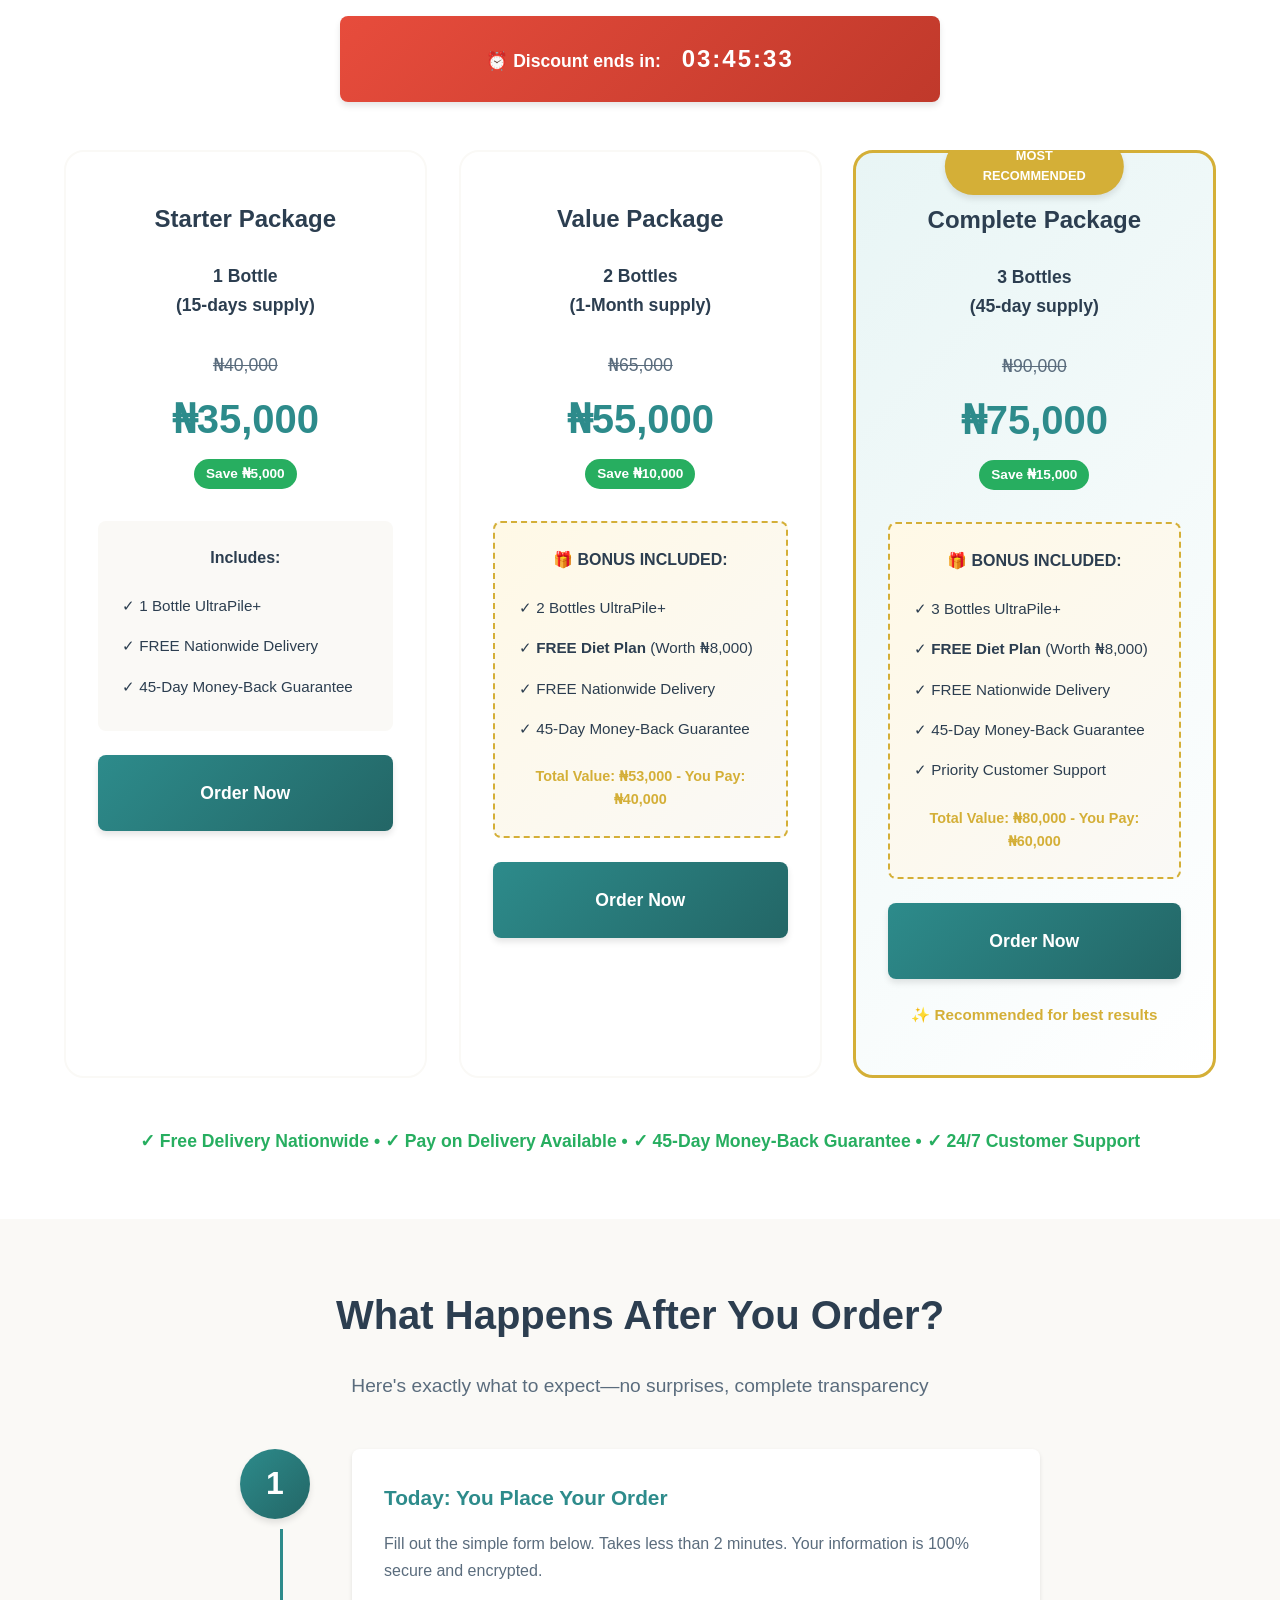
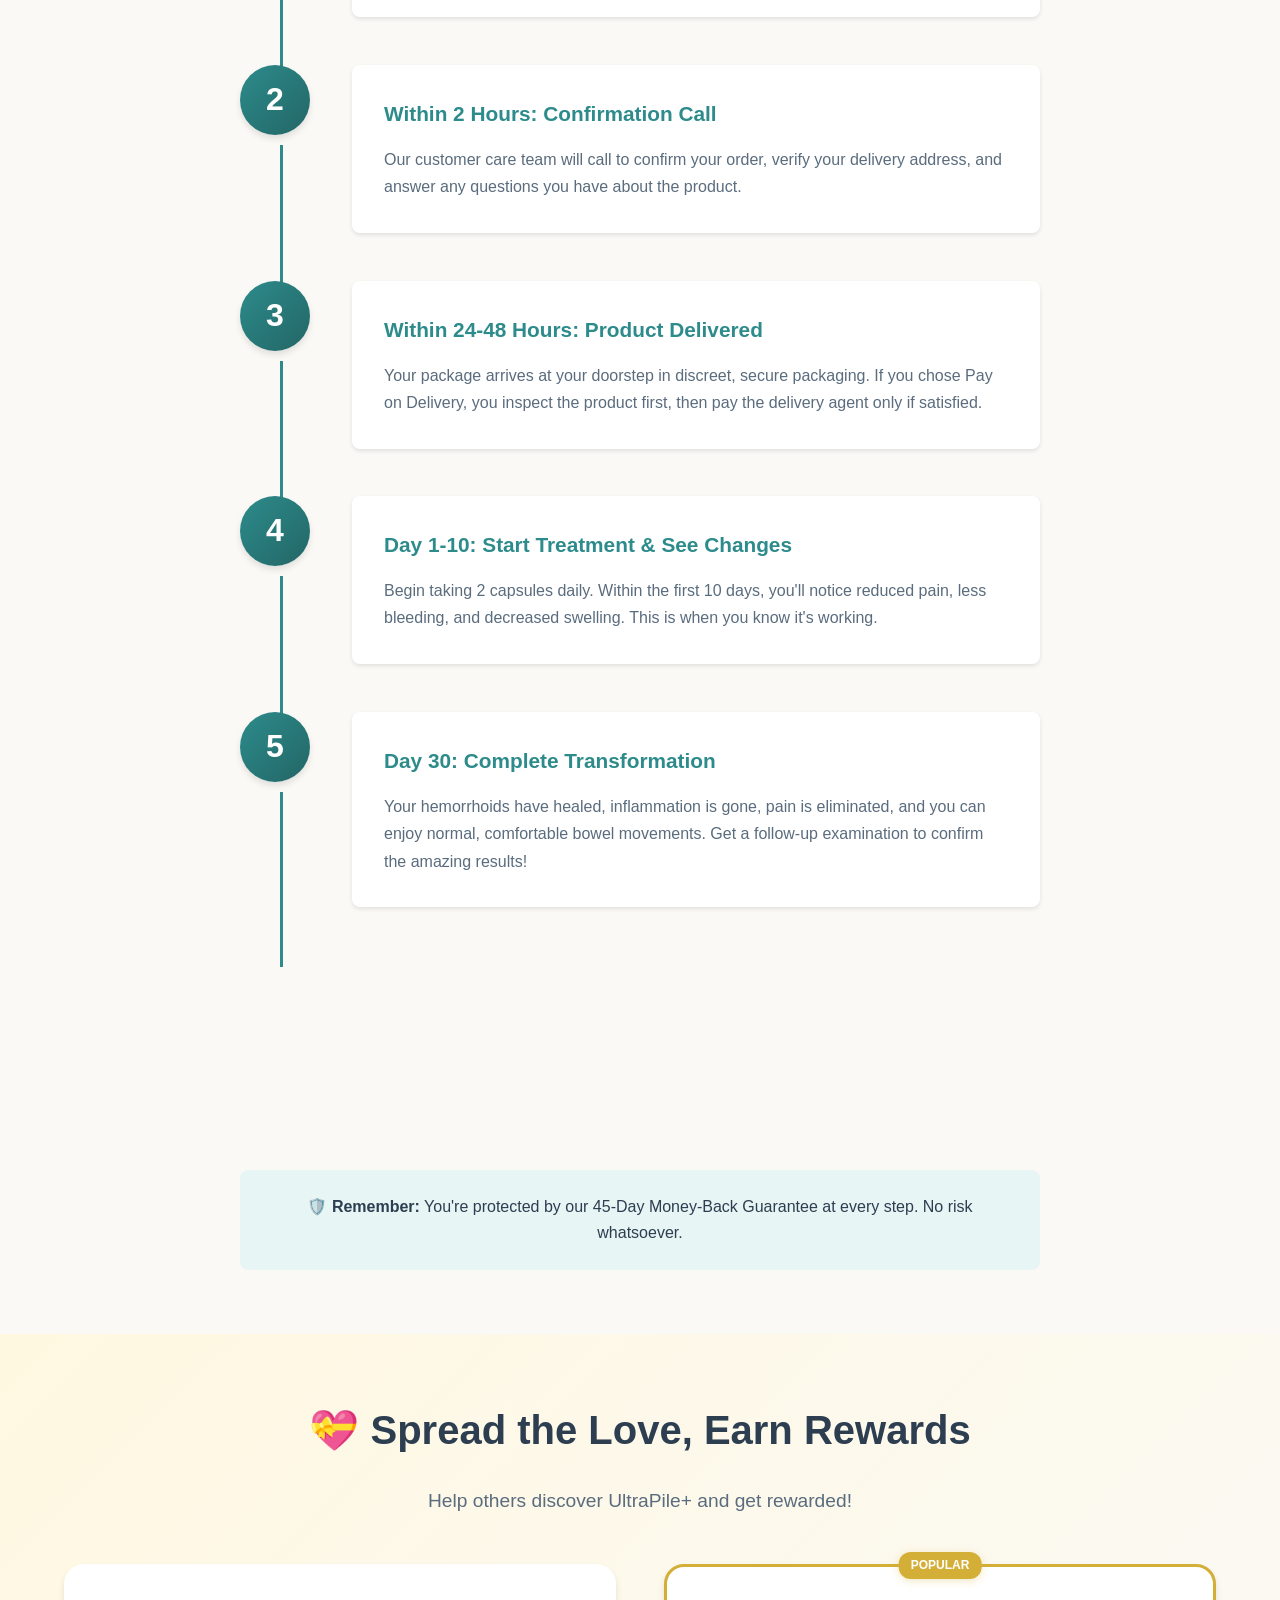
==== commit 29795509: "update" ====
--- a/a.html
+++ b/a.html
@@ -9,6 +9,20 @@
       content="UltraPile+: NAFDAC & FDA approved natural treatment for piles, hemorrhoids, and anal fissures. See results in 30 days or less. Money-back guarantee."
     />
     <link rel="stylesheet" href="style.css" />
+    <!-- Google tag (gtag.js) -->
+    <script
+      async
+      src="https://www.googletagmanager.com/gtag/js?id=AW-18041473988"
+    ></script>
+    <script>
+      window.dataLayer = window.dataLayer || [];
+      function gtag() {
+        dataLayer.push(arguments);
+      }
+      gtag("js", new Date());
+
+      gtag("config", "AW-18041473988");
+    </script>
   </head>
   <body>
     <!-- Live Visitor Counter Bar -->
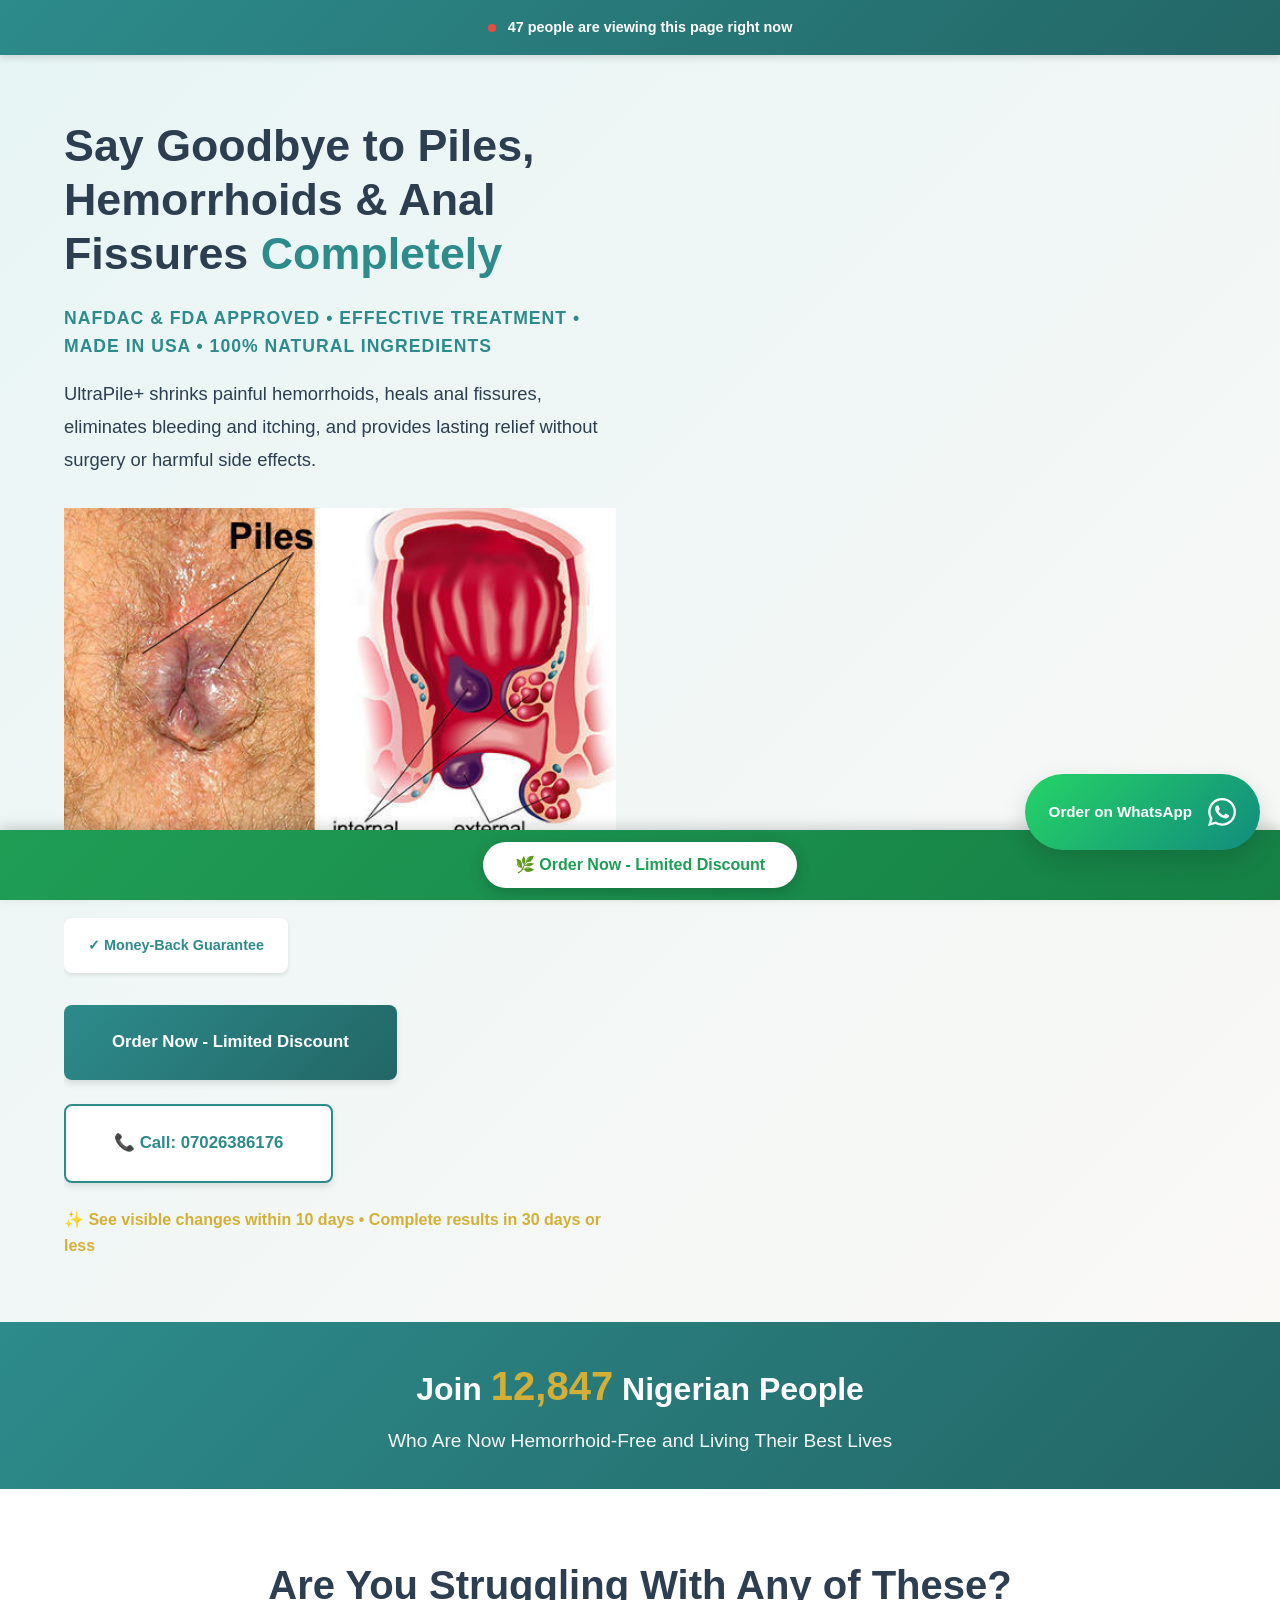
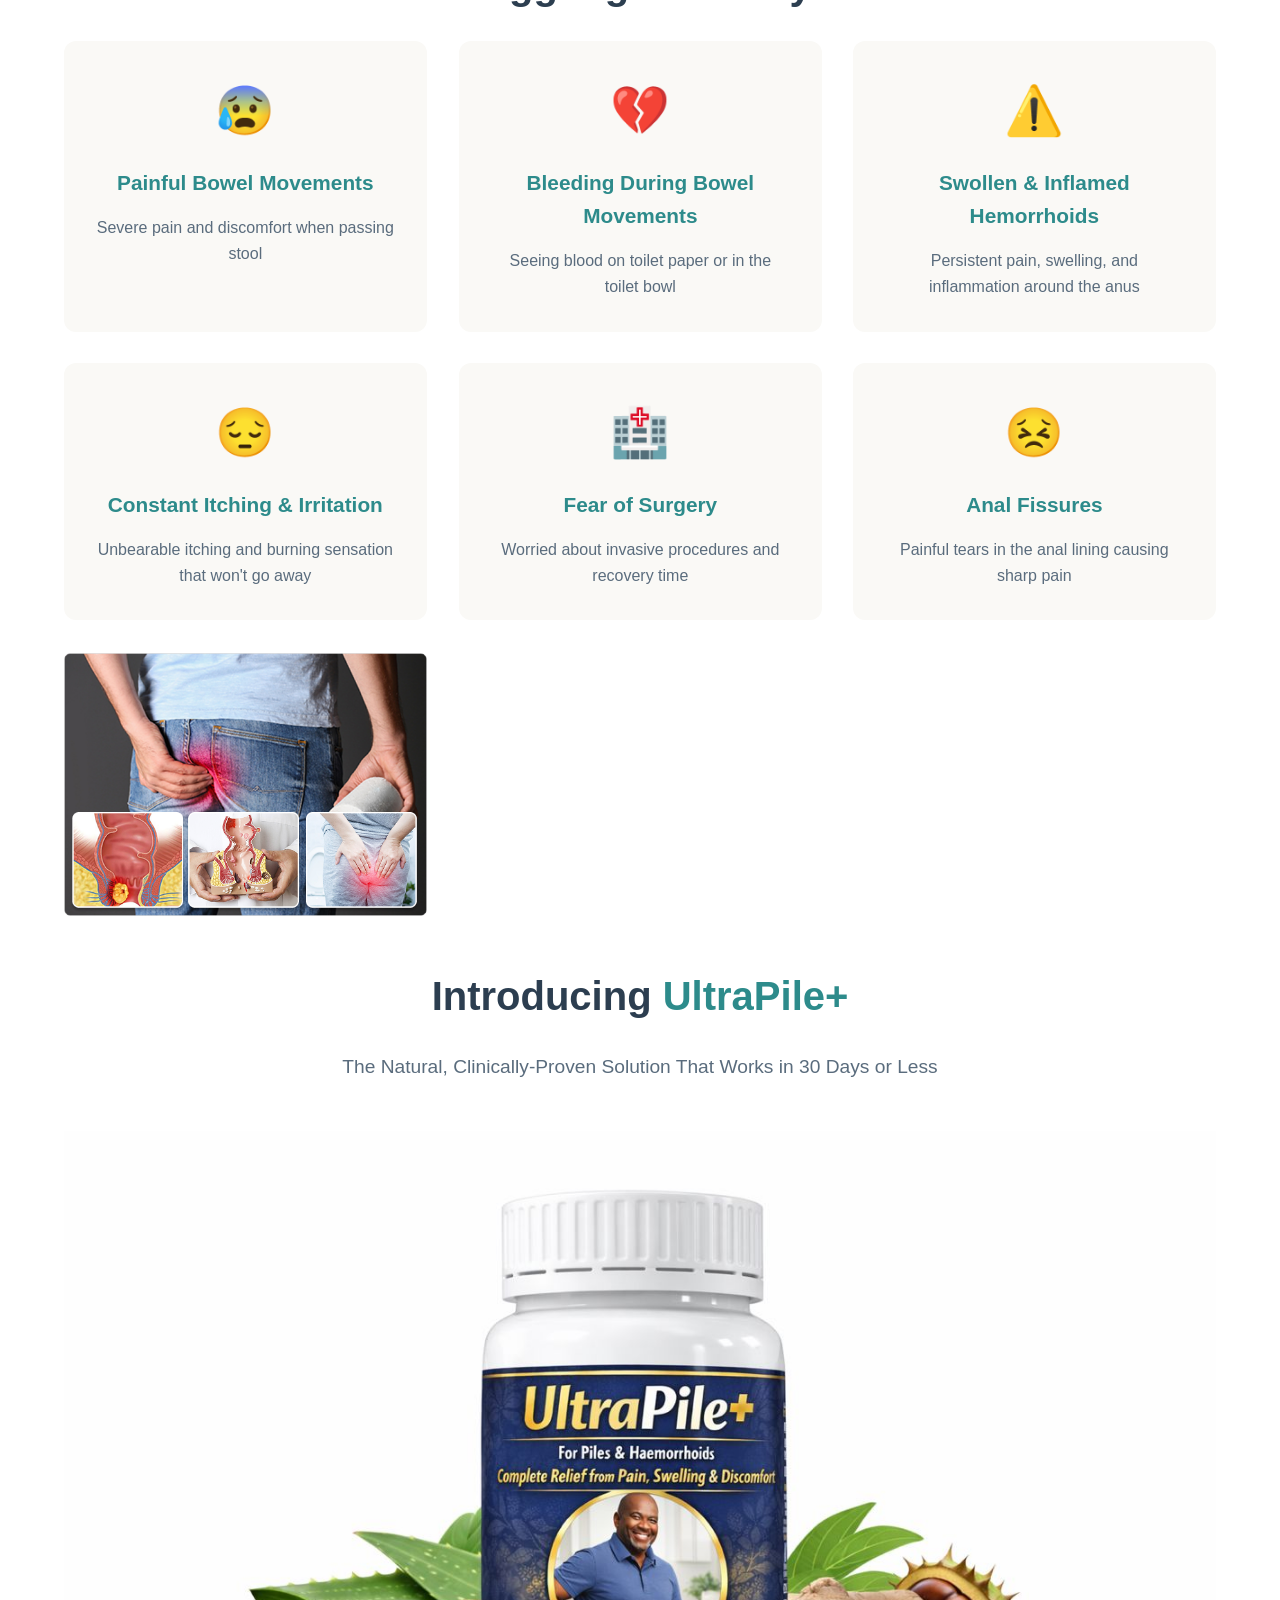
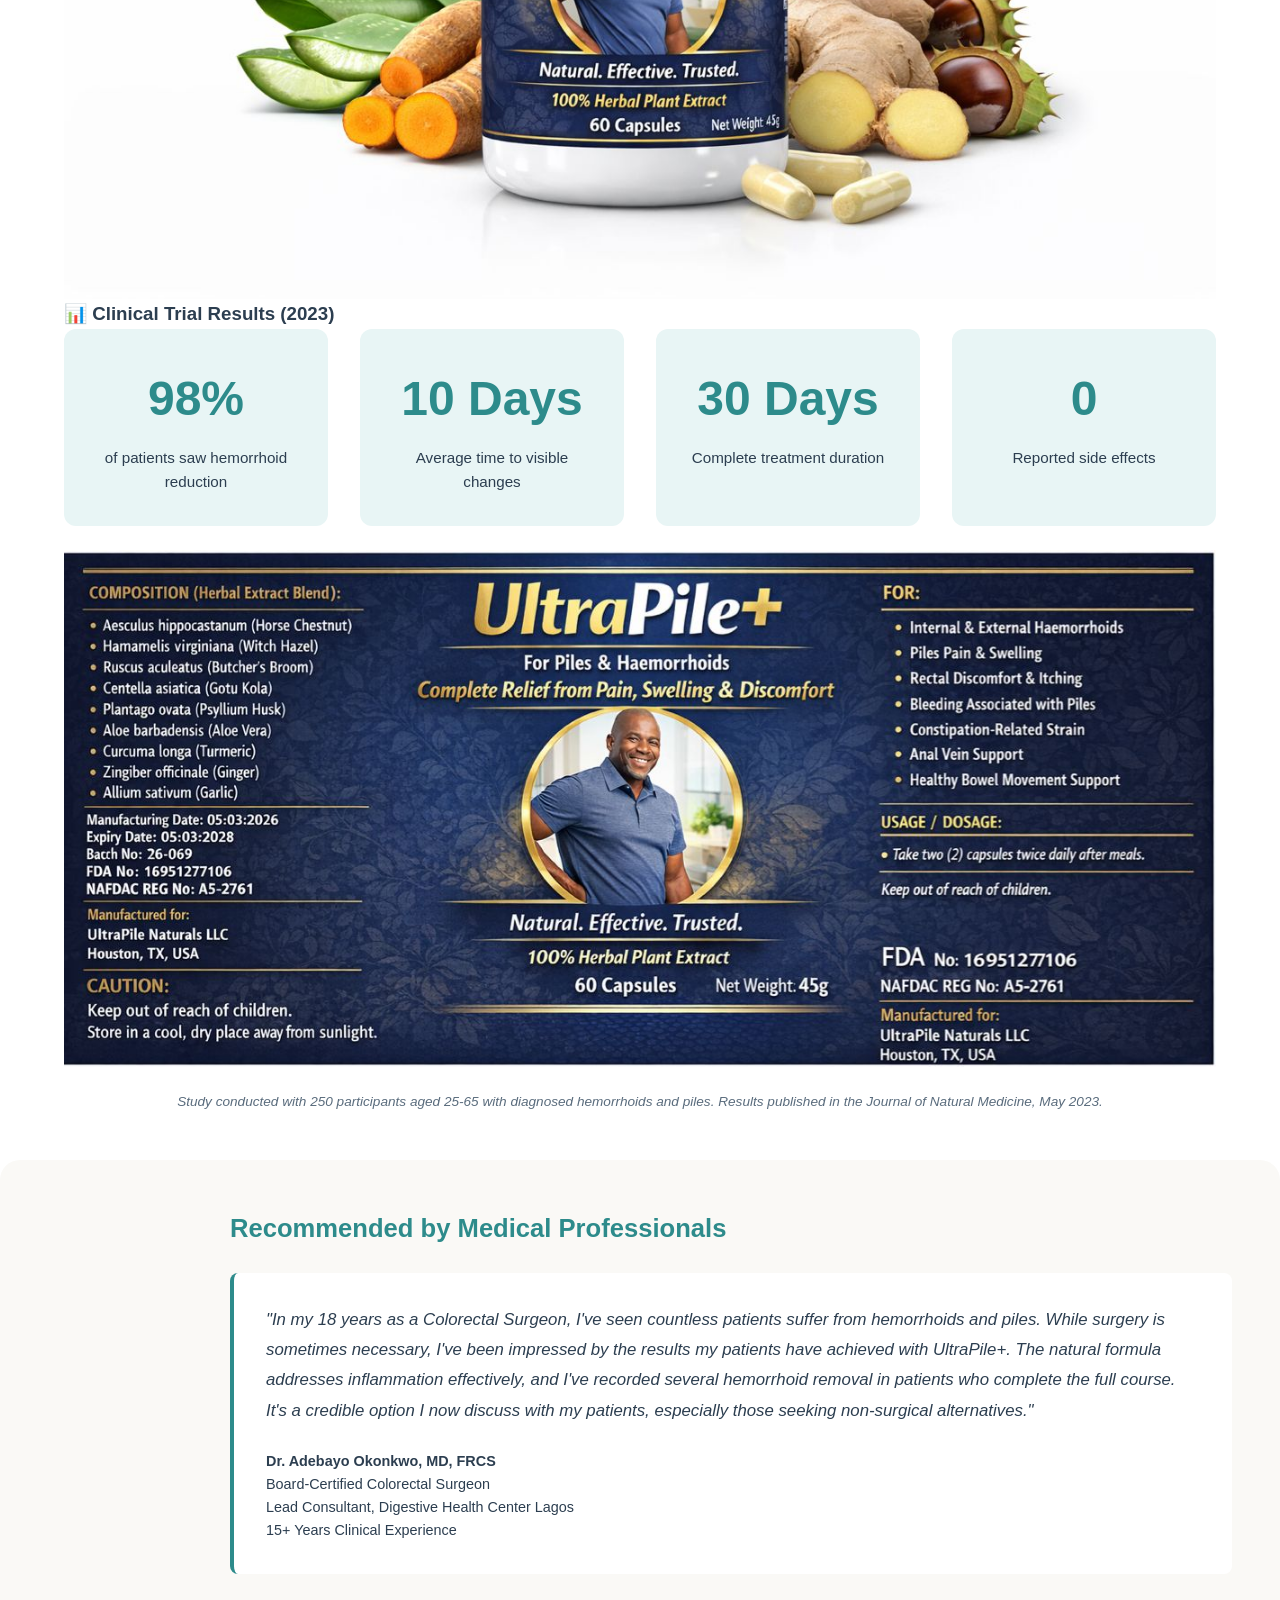
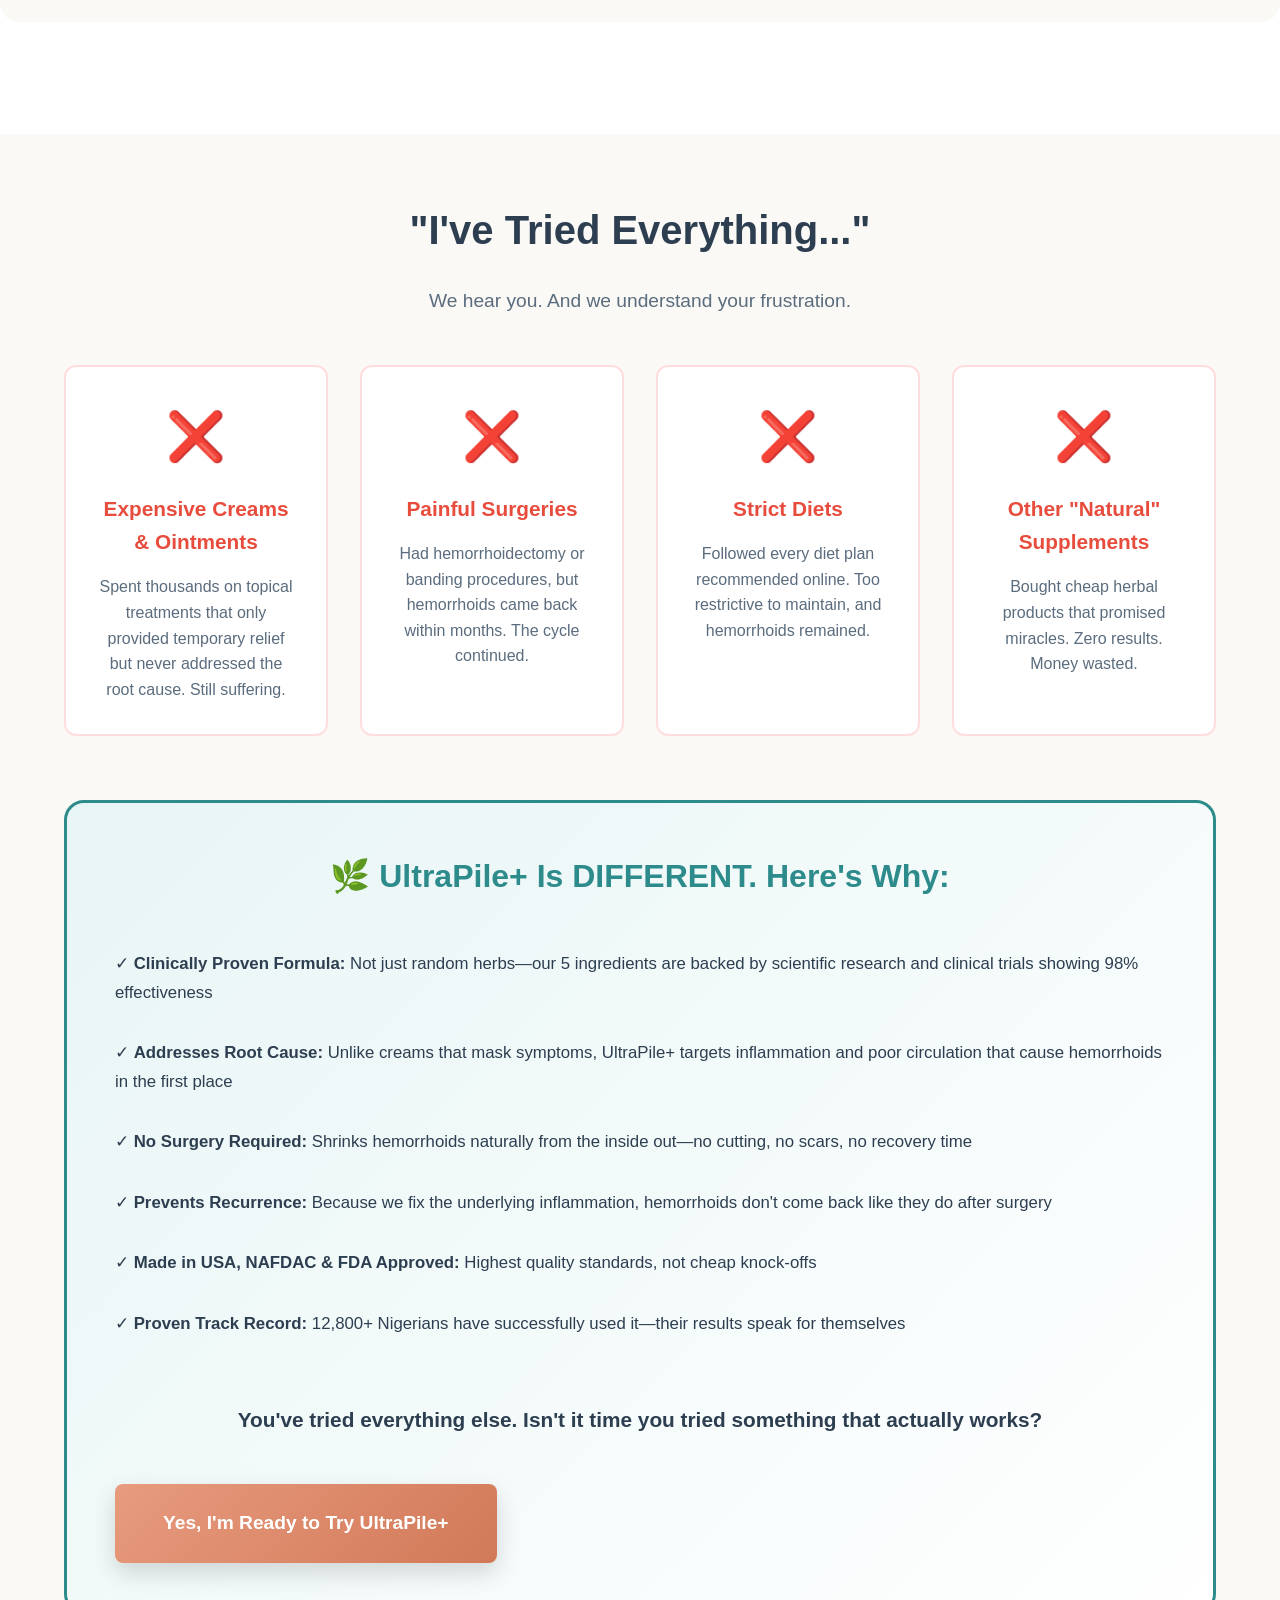
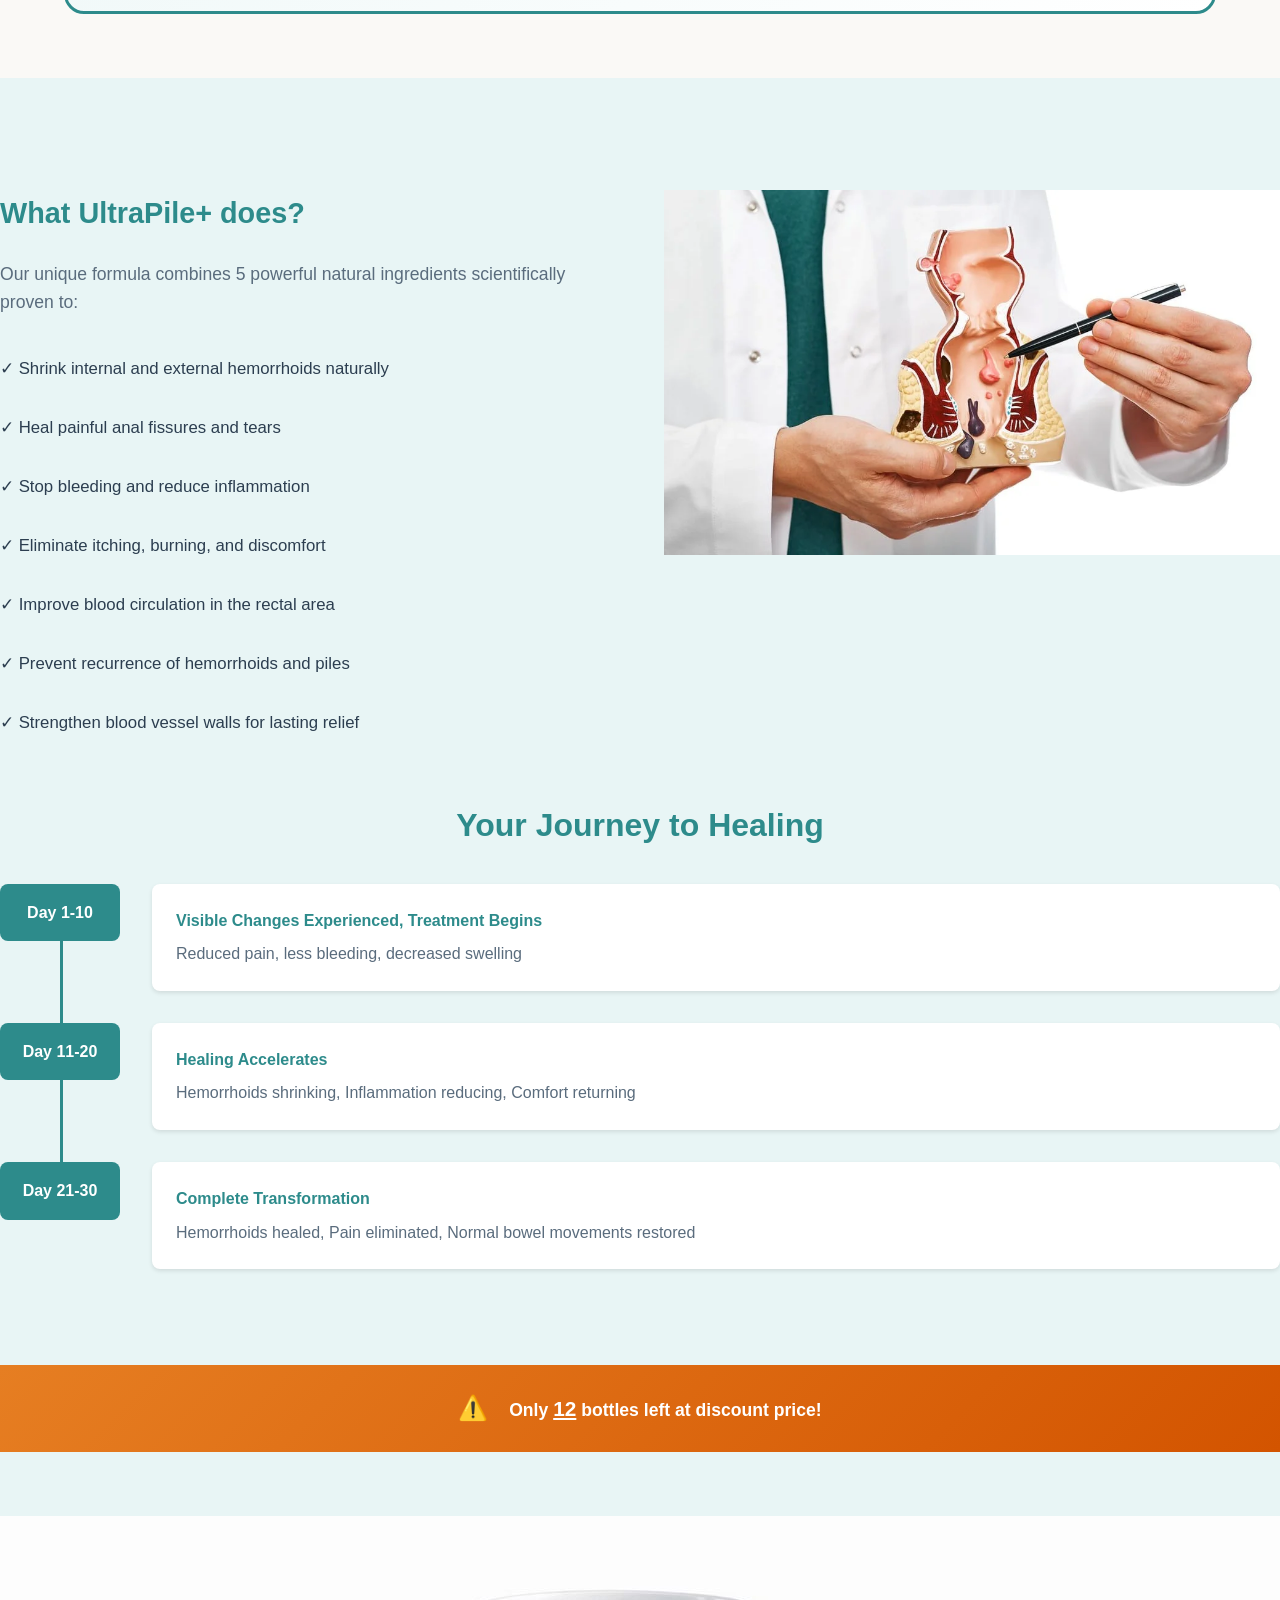
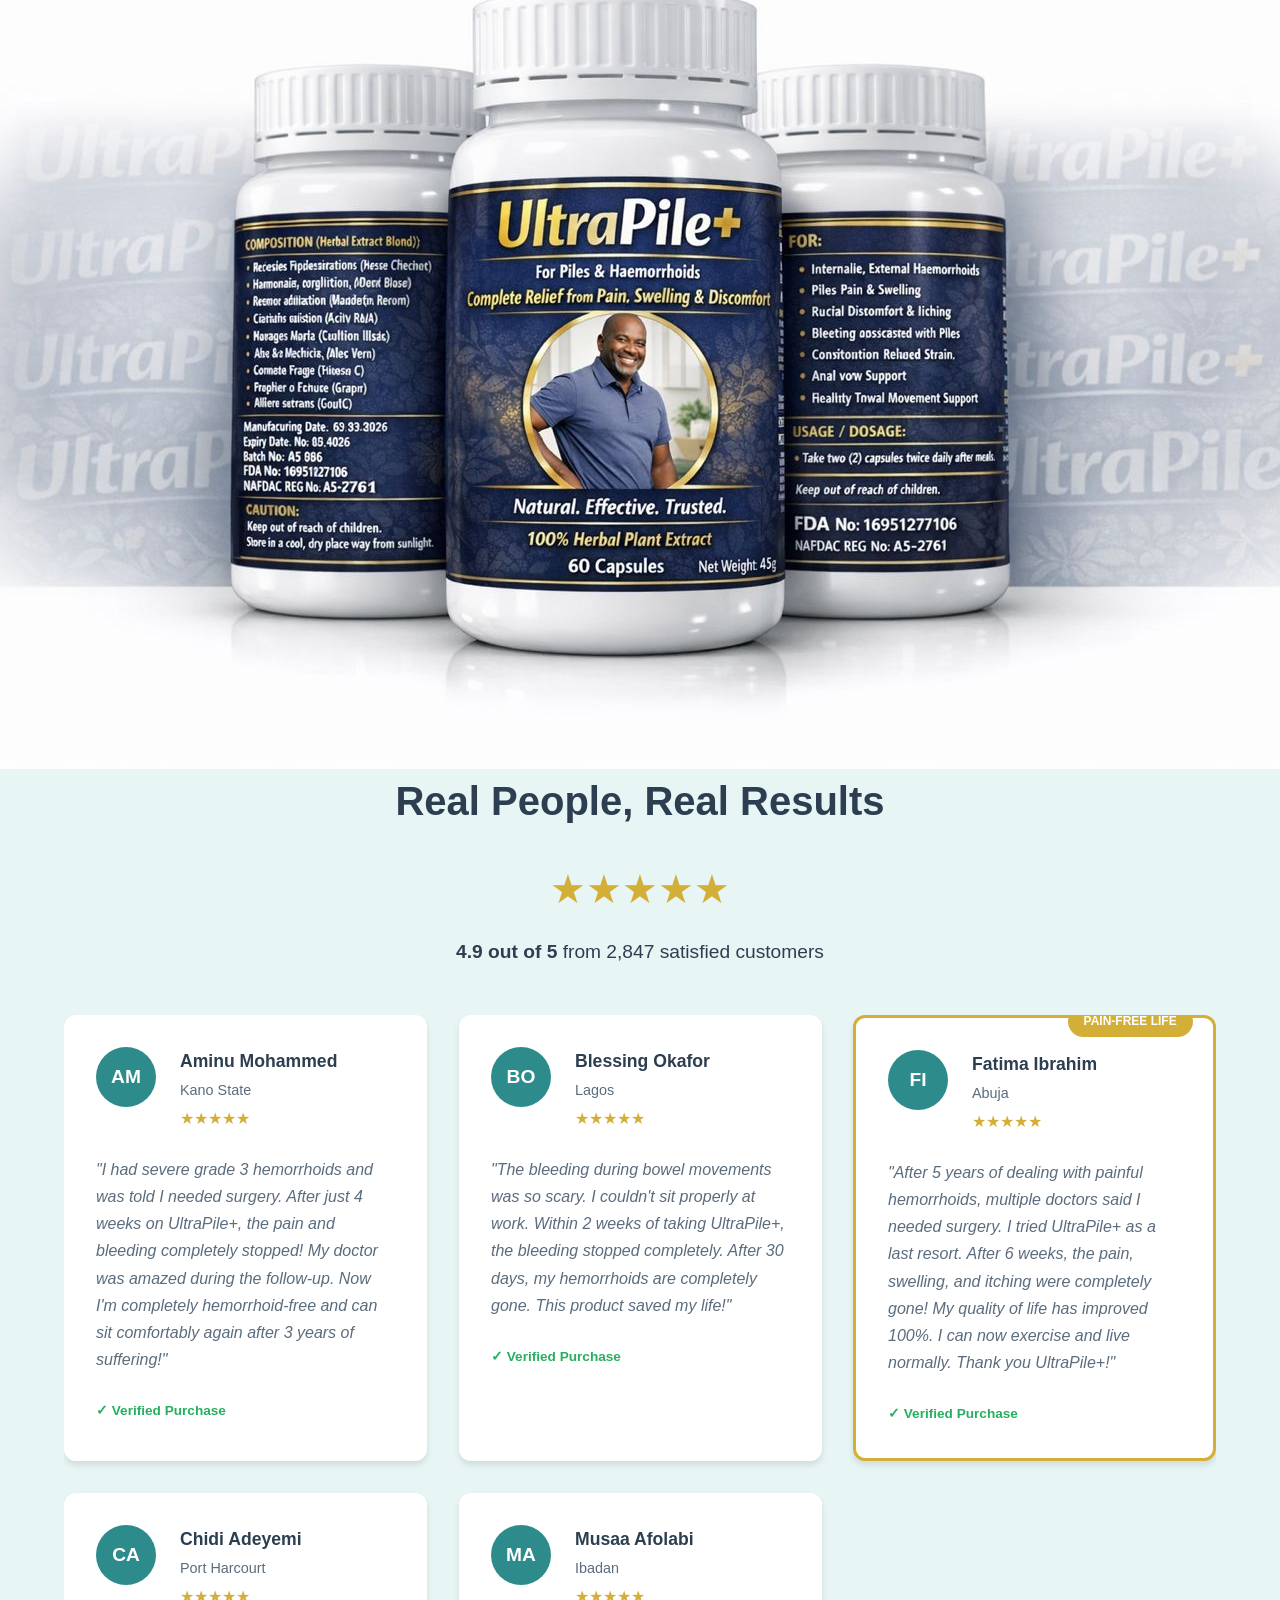
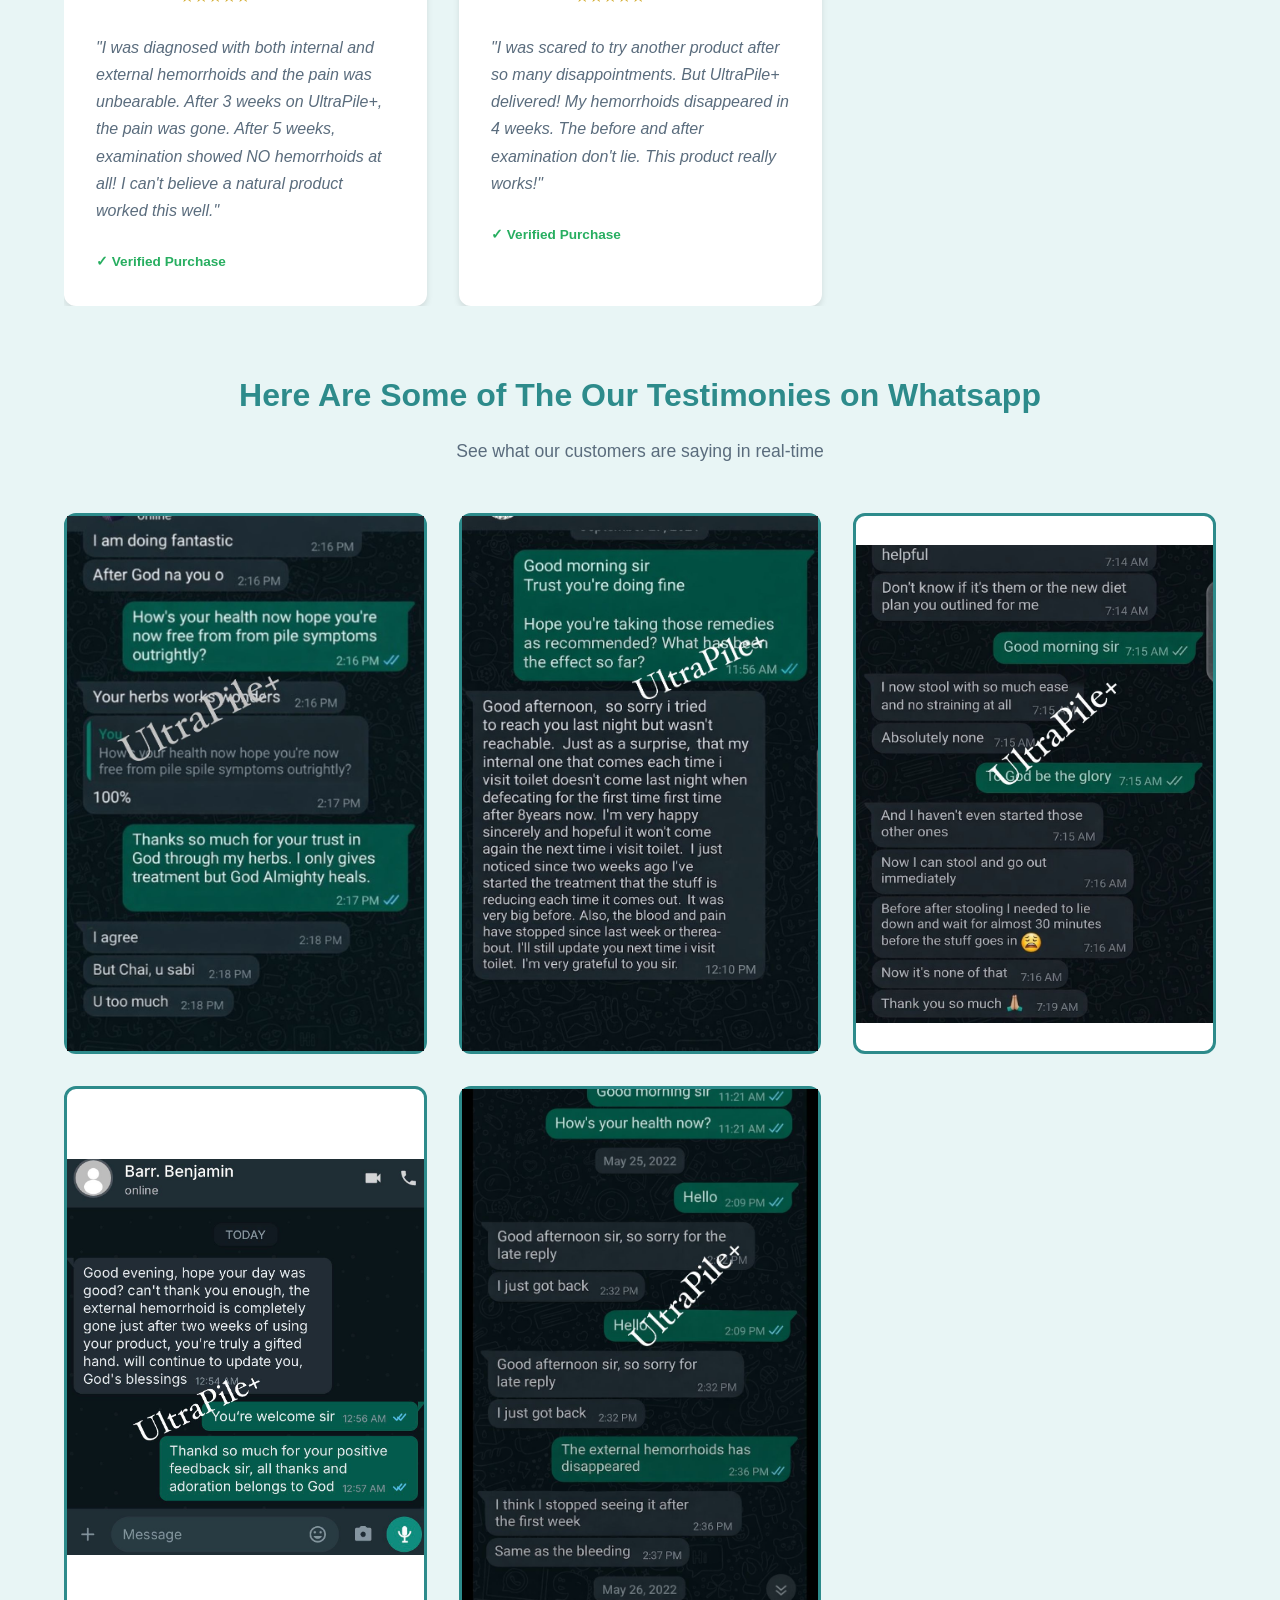
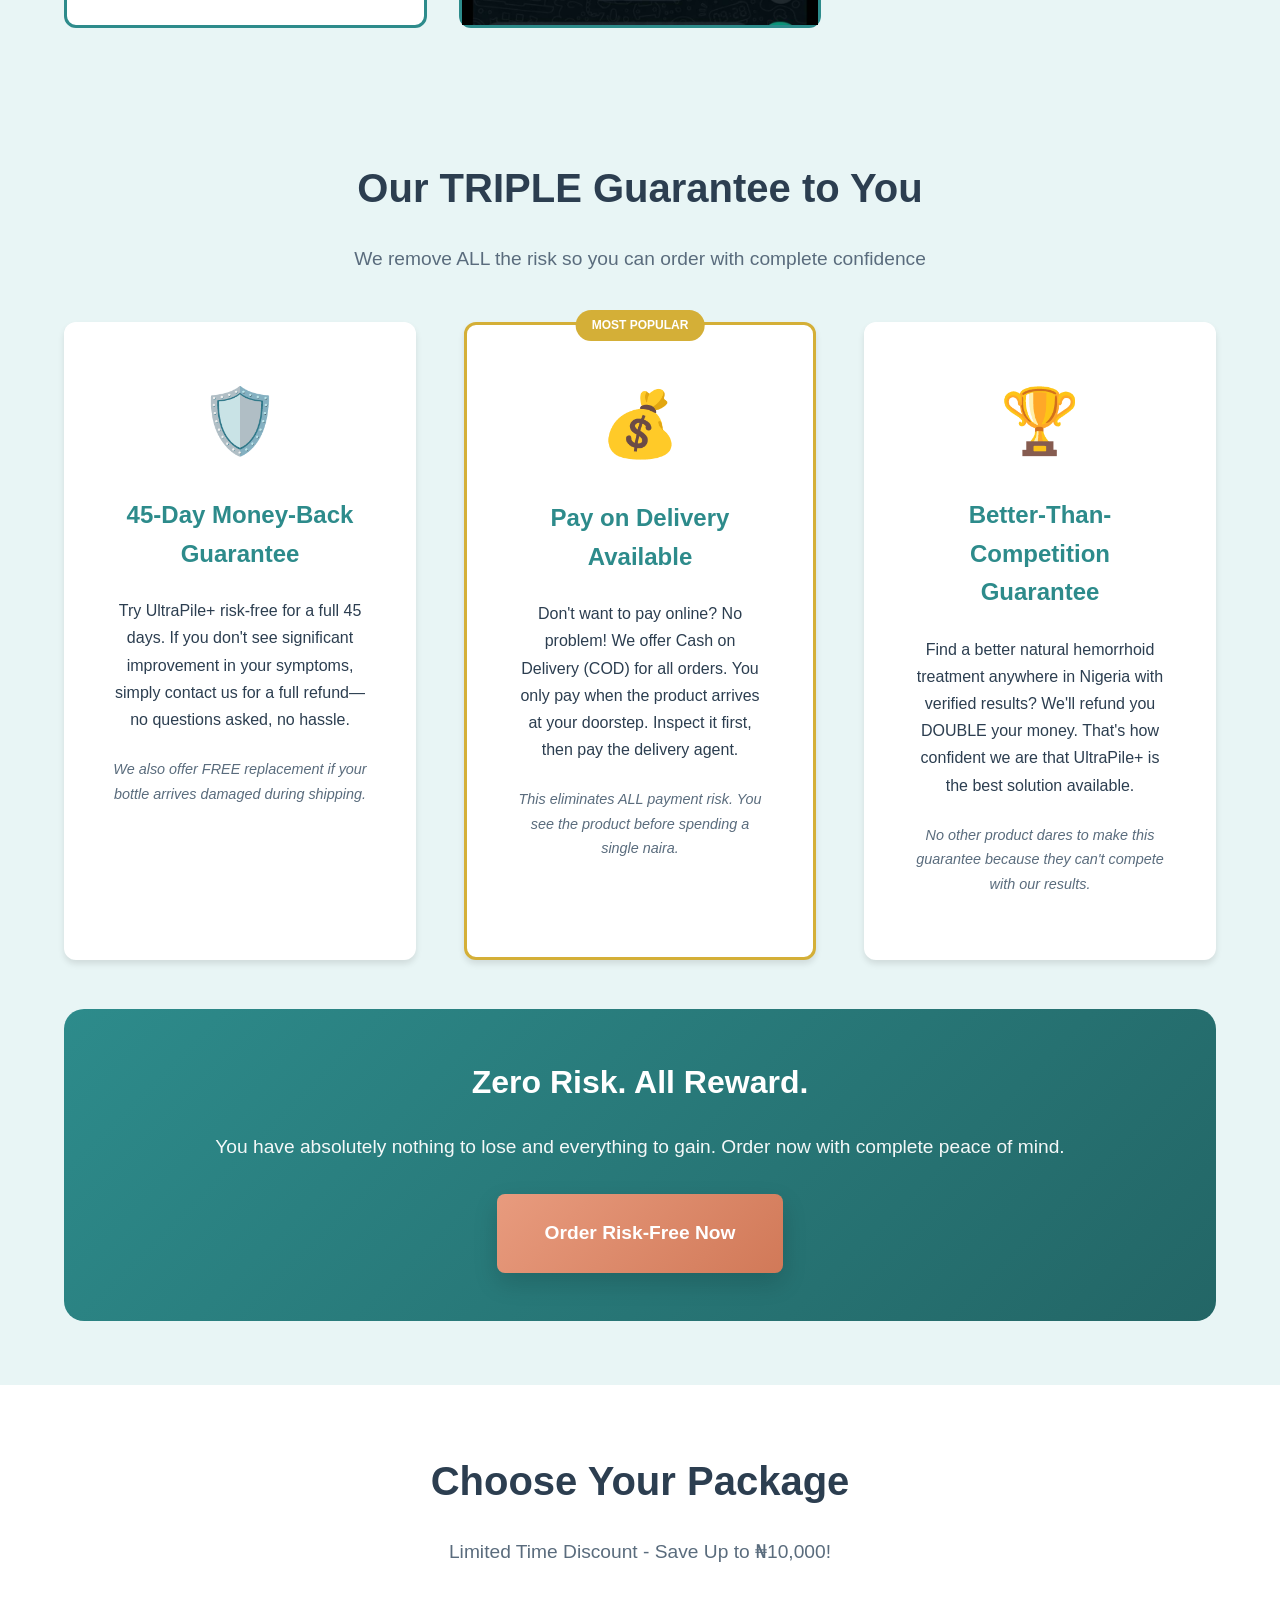
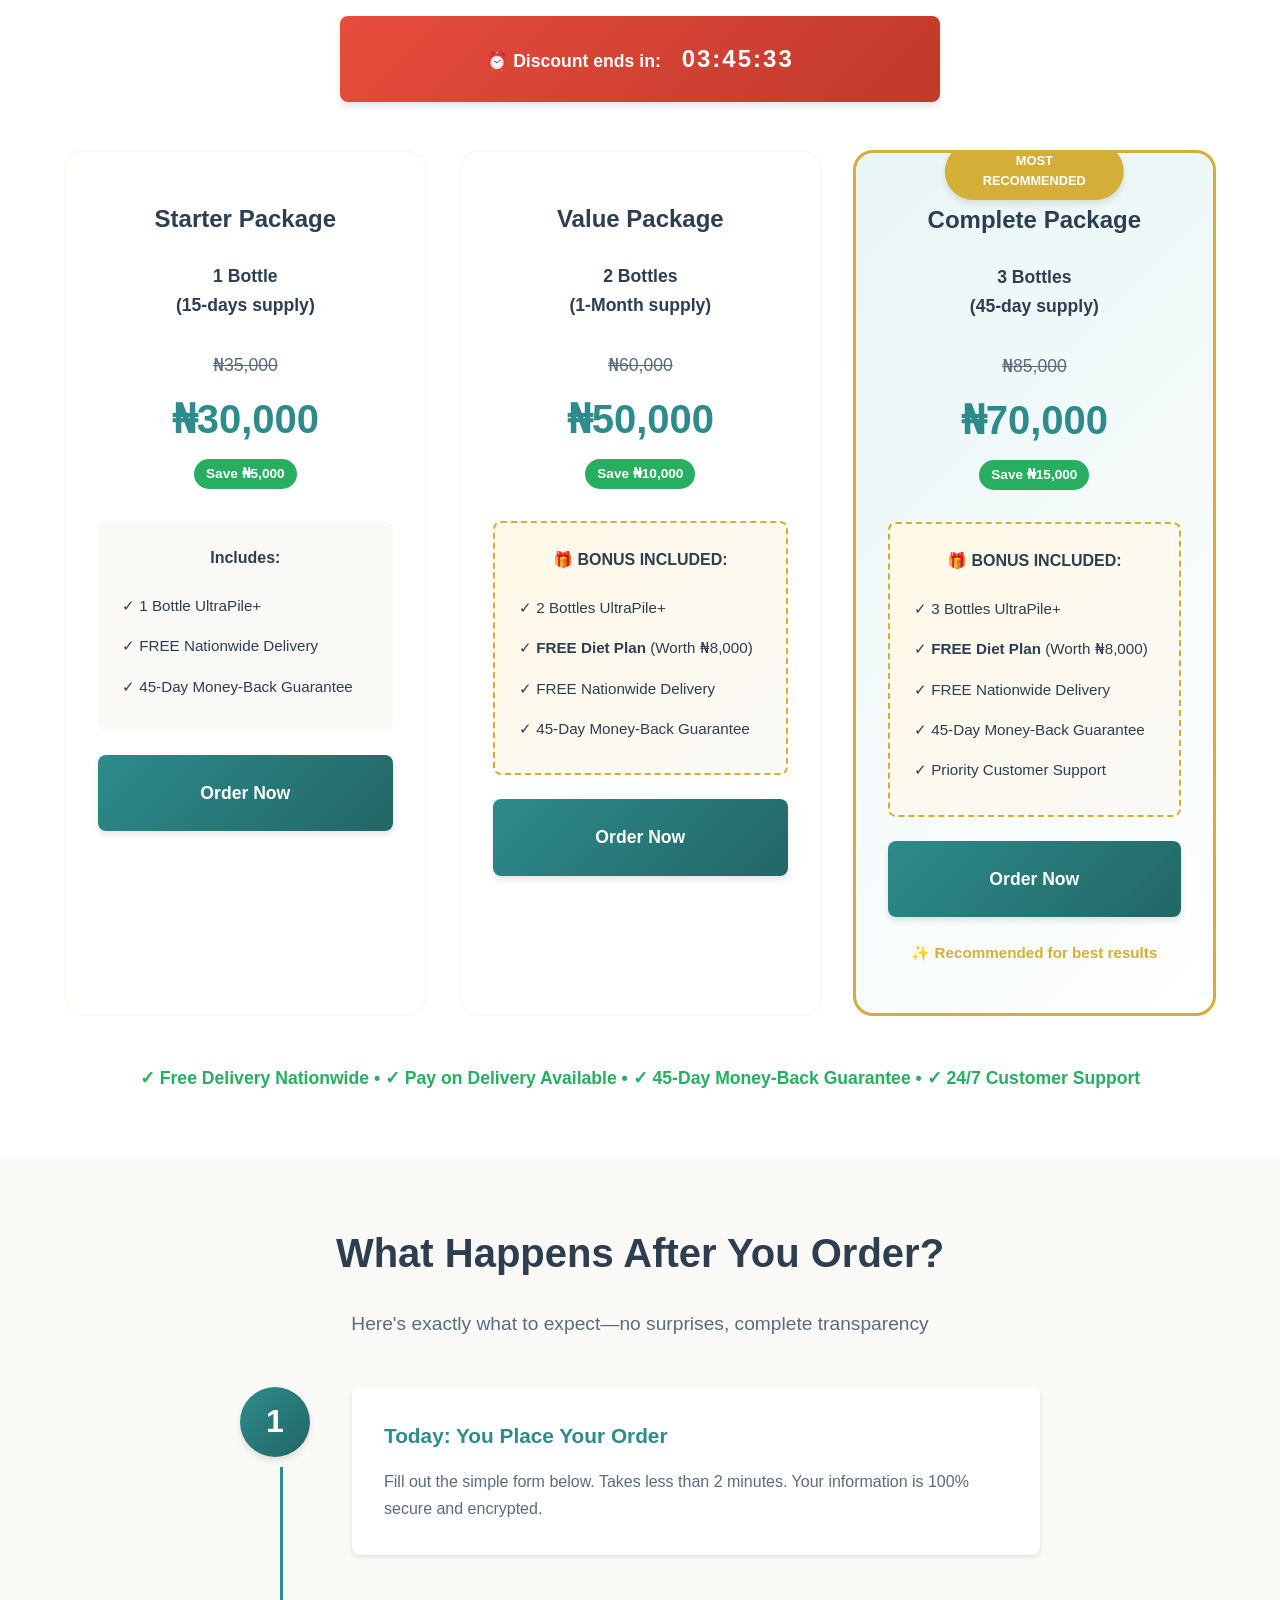
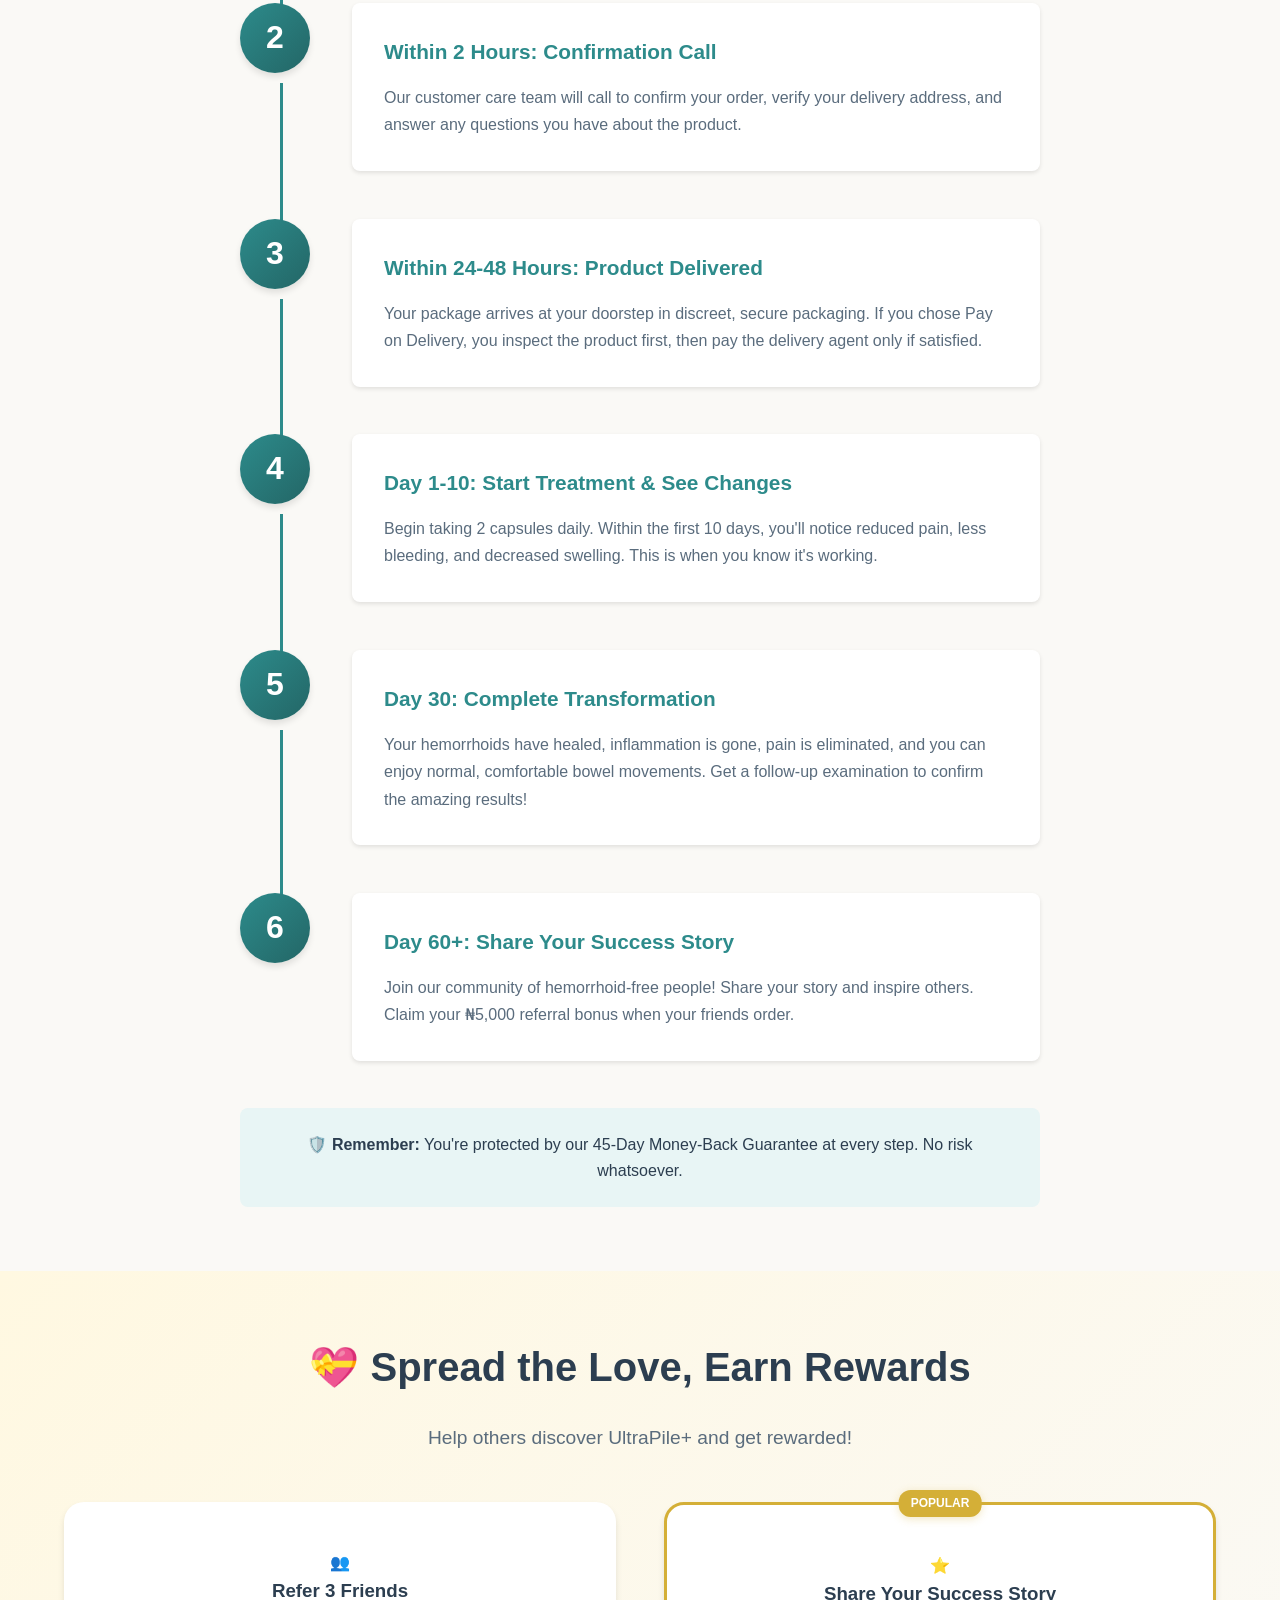
==== commit 9da2a4f7: "fufeuef" ====
--- a/a.html
+++ b/a.html
@@ -9,20 +9,6 @@
       content="UltraPile+: NAFDAC & FDA approved natural treatment for piles, hemorrhoids, and anal fissures. See results in 30 days or less. Money-back guarantee."
     />
     <link rel="stylesheet" href="style.css" />
-    <!-- Google tag (gtag.js) -->
-    <script
-      async
-      src="https://www.googletagmanager.com/gtag/js?id=AW-18041473988"
-    ></script>
-    <script>
-      window.dataLayer = window.dataLayer || [];
-      function gtag() {
-        dataLayer.push(arguments);
-      }
-      gtag("js", new Date());
-
-      gtag("config", "AW-18041473988");
-    </script>
   </head>
   <body>
     <!-- Live Visitor Counter Bar -->
@@ -674,8 +660,8 @@
               <p class="duration">(15-days supply)</p>
             </div>
             <div class="pricing">
-              <span class="old-price">₦40,000</span>
-              <span class="new-price">₦35,000</span>
+              <span class="old-price">₦35,000</span>
+              <span class="new-price">₦30,000</span>
               <span class="savings">Save ₦5,000</span>
             </div>
             <div class="package-includes">
@@ -696,8 +682,8 @@
               <p class="duration">(1-Month supply)</p>
             </div>
             <div class="pricing">
-              <span class="old-price">₦65,000</span>
-              <span class="new-price">₦55,000</span>
+              <span class="old-price">₦60,000</span>
+              <span class="new-price">₦50,000</span>
               <span class="savings">Save ₦10,000</span>
             </div>
             <div class="package-includes bonus-included">
@@ -708,7 +694,7 @@
                 <li>✓ FREE Nationwide Delivery</li>
                 <li>✓ 45-Day Money-Back Guarantee</li>
               </ul>
-              <p class="bonus-value">Total Value: ₦53,000 - You Pay: ₦40,000</p>
+              <!-- <p class="bonus-value">Total Value: ₦60,000 - You Pay: ₦50,000</p> -->
             </div>
             <a href="#order-form" class="btn-pricing">Order Now</a>
           </div>
@@ -721,8 +707,8 @@
               <p class="duration">(45-day supply)</p>
             </div>
             <div class="pricing">
-              <span class="old-price">₦90,000</span>
-              <span class="new-price">₦75,000</span>
+              <span class="old-price">₦85,000</span>
+              <span class="new-price">₦70,000</span>
               <span class="savings">Save ₦15,000</span>
             </div>
             <div class="package-includes bonus-included">
@@ -734,7 +720,7 @@
                 <li>✓ 45-Day Money-Back Guarantee</li>
                 <li>✓ Priority Customer Support</li>
               </ul>
-              <p class="bonus-value">Total Value: ₦80,000 - You Pay: ₦60,000</p>
+              <!-- <p class="bonus-value">Total Value: ₦80,000 - You Pay: ₦60,000</p> -->
             </div>
             <a href="#order-form" class="btn-pricing">Order Now</a>
             <p class="recommended">✨ Recommended for best results</p>
@@ -925,125 +911,93 @@
         </div>
 
         <form
-          class="order-form"
-          id="orderFormElement"
+          id="orderForm"
           action="https://formspree.io/f/xeerawvq"
           method="POST"
         >
-          <div class="form-group">
-            <label for="fullName">Full Name *</label>
-            <input
-              type="text"
-              id="fullName"
-              name="fullName"
-              required
-              placeholder="Enter your full name"
-            />
-          </div>
-
-          <div class="form-group">
-            <label for="deliveryAddress"
-              >Your Location / Delivery Address *</label
-            >
-            <textarea
-              id="deliveryAddress"
-              name="deliveryAddress"
-              required
-              placeholder="Enter your complete delivery address"
-              rows="3"
-            ></textarea>
-          </div>
-
-          <div class="form-row">
-            <div class="form-group">
-              <label for="phoneNumber">Your Phone Number *</label>
-              <input
-                type="tel"
-                id="phoneNumber"
-                name="phoneNumber"
-                required
-                placeholder="08012345678"
-              />
-            </div>
-
-            <div class="form-group">
-              <label for="phoneNumberConfirm">Confirm Phone Number *</label>
-              <input
-                type="tel"
-                id="phoneNumberConfirm"
-                name="phoneNumberConfirm"
-                required
-                placeholder="08012345678"
-              />
-            </div>
-          </div>
-
-          <div class="form-group">
-            <label for="state">State / Region *</label>
-            <select id="state" name="state" required>
-              <option value="">Select your state</option>
-              <option value="Abia">Abia</option>
-              <option value="Adamawa">Adamawa</option>
-              <option value="Akwa Ibom">Akwa Ibom</option>
-              <option value="Anambra">Anambra</option>
-              <option value="Bauchi">Bauchi</option>
-              <option value="Bayelsa">Bayelsa</option>
-              <option value="Benue">Benue</option>
-              <option value="Borno">Borno</option>
-              <option value="Cross River">Cross River</option>
-              <option value="Delta">Delta</option>
-              <option value="Ebonyi">Ebonyi</option>
-              <option value="Edo">Edo</option>
-              <option value="Ekiti">Ekiti</option>
-              <option value="Enugu">Enugu</option>
-              <option value="FCT">FCT Abuja</option>
-              <option value="Gombe">Gombe</option>
-              <option value="Imo">Imo</option>
-              <option value="Jigawa">Jigawa</option>
-              <option value="Kaduna">Kaduna</option>
-              <option value="Kano">Kano</option>
-              <option value="Katsina">Katsina</option>
-              <option value="Kebbi">Kebbi</option>
-              <option value="Kogi">Kogi</option>
-              <option value="Kwara">Kwara</option>
-              <option value="Lagos">Lagos</option>
-              <option value="Nasarawa">Nasarawa</option>
-              <option value="Niger">Niger</option>
-              <option value="Ogun">Ogun</option>
-              <option value="Ondo">Ondo</option>
-              <option value="Osun">Osun</option>
-              <option value="Oyo">Oyo</option>
-              <option value="Plateau">Plateau</option>
-              <option value="Rivers">Rivers</option>
-              <option value="Sokoto">Sokoto</option>
-              <option value="Taraba">Taraba</option>
-              <option value="Yobe">Yobe</option>
-              <option value="Zamfara">Zamfara</option>
-            </select>
-          </div>
-
-          <div class="form-group">
-            <label for="quantity">Quantity Needed *</label>
-            <select id="quantity" name="quantity" required>
-              <option value="">Select package</option>
-              <option value="1 Bottle - ₦35,000">
-                1 Bottle of UltraPile+ => ₦35,000
-              </option>
-              <option value="2 Bottles   - ₦55,000">
-                2 Bottles of UltraPile+ => ₦55,000
-              </option>
-              <option value="3 Bottles   - ₦75,000">
-                3 Bottles of UltraPile+ => ₦75,000 (Most Recommended)
-              </option>
-            </select>
-          </div>
-
-          <button type="submit" class="btn-submit">Submit My Order Now</button>
-
-          <p class="form-note">
-            After submitting, we'll contact you within 2 hours to confirm your
-            order and arrange payment & delivery.
-          </p>
+          <label for="name">Full Name</label>
+          <input
+            type="text"
+            name="name"
+            id="name"
+            placeholder="Enter your full name"
+            required
+          />
+
+          <label for="phone">Primary Phone Number</label>
+          <input
+            type="tel"
+            name="phone"
+            id="phone"
+            placeholder="08012345678"
+            pattern="\d{11}"
+            minlength="11"
+            maxlength="11"
+            required
+          />
+
+          <label for="alt-phone">Alternative Phone Number</label>
+          <input
+            type="tel"
+            name="alt-phone"
+            id="alt-phone"
+            placeholder="08012345678"
+            pattern="\d{11}"
+            minlength="11"
+            maxlength="11"
+            required
+          />
+
+          <label for="state">State</label>
+          <select
+            name="state"
+            id="state"
+            required
+            style="width: 100%; padding: 10px; margin-bottom: 10px"
+          >
+            <option value="">-- Select Your State --</option>
+          </select>
+
+          <label for="lga">Local Government Area (LGA)</label>
+          <select
+            name="lga"
+            id="lga"
+            required
+            style="width: 100%; padding: 10px; margin-bottom: 10px"
+            disabled
+          >
+            <option value="">-- Select State First --</option>
+          </select>
+
+          <label for="quantity">Select Number of Bottles</label>
+          <select
+            name="quantity"
+            id="quantity"
+            required
+            style="width: 100%; padding: 10px; margin-bottom: 10px"
+          >
+            <option value="">-- Choose Quantity --</option>
+            <option value="1 Bottle of UltraPile+ - ₦25,000">
+              1 Bottle - ₦25,000
+            </option>
+            <option value="2 Bottles of UltraPile+ - ₦40,000">
+              2 Bottles - ₦40,000
+            </option>
+            <option value="3 Bottles of UltraPile+ - ₦55,000">
+              3 Bottles - ₦55,000
+            </option>
+          </select>
+
+          <label for="address">Delivery Address</label>
+          <textarea
+            name="address"
+            id="address"
+            rows="3"
+            placeholder="Enter your full delivery address"
+            required
+          ></textarea>
+
+          <button type="submit">Submit Order</button>
         </form>
       </div>
     </section>
--- a/style.css
+++ b/style.css
@@ -971,7 +971,7 @@
 
 .popular-badge {
   position: absolute;
-  top: -15px;
+  top: -10px;
   left: 50%;
   transform: translateX(-50%);
   background: var(--accent-gold);
@@ -1093,139 +1093,103 @@
   animation: pulse-alert 2s infinite;
 }
 
-.order-form {
-  background: var(--white);
-  padding: var(--spacing-xl);
-  border-radius: var(--radius-xl);
-  max-width: 700px;
+#orderForm {
+  background: #fff;
+  border: 1px solid #e8e8e8;
+  border-radius: 12px;
+  padding: 2rem;
+  max-width: 680px;
   margin: 0 auto;
-  box-shadow: var(--shadow-lg);
-}
-
-.form-group {
-  margin-bottom: var(--spacing-lg);
-}
-
-.form-row {
+}
+
+#orderForm label {
+  display: block;
+  font-size: 13px;
+  font-weight: 600;
+  color: #555;
+  margin: 1.25rem 0 6px;
+}
+
+#orderForm label:first-of-type {
+  margin-top: 0;
+}
+
+#orderForm input[type="text"],
+#orderForm input[type="tel"],
+#orderForm select,
+#orderForm textarea {
+  display: block;
+  width: 100%;
+  box-sizing: border-box;
+  padding: 10px 14px;
+  font-size: 15px;
+  border: 1px solid #ddd;
+  border-radius: 8px;
+  background: #fff;
+  color: #1a1a1a;
+  outline: none;
+  transition: border-color 0.15s;
+  font-family: inherit;
+}
+
+#orderForm input:focus,
+#orderForm select:focus,
+#orderForm textarea:focus {
+  border-color: #1d9e75;
+  box-shadow: 0 0 0 3px rgba(29, 158, 117, 0.12);
+}
+
+#orderForm textarea {
+  resize: vertical;
+  min-height: 90px;
+}
+
+#orderForm select {
+  appearance: none;
+  background-image: url("data:image/svg+xml,%3Csvg xmlns='http://www.w3.org/2000/svg' width='12' height='8' viewBox='0 0 12 8'%3E%3Cpath d='M1 1l5 5 5-5' stroke='%23888' stroke-width='1.5' fill='none' stroke-linecap='round'/%3E%3C/svg%3E");
+  background-repeat: no-repeat;
+  background-position: right 14px center;
+  padding-right: 36px;
+}
+
+.phone-row {
   display: grid;
   grid-template-columns: 1fr 1fr;
-  gap: var(--spacing-md);
-}
-
-.form-group label {
-  display: block;
+  gap: 16px;
+}
+
+#orderForm button[type="submit"] {
+  margin-top: 1.75rem;
+  width: 100%;
+  padding: 14px;
+  background: #1d9e75;
+  color: #fff;
+  font-size: 16px;
   font-weight: 600;
-  color: var(--text-dark);
-  margin-bottom: var(--spacing-xs);
-  font-size: 1rem;
-}
-
-.form-group input,
-.form-group textarea,
-.form-group select {
-  width: 100%;
-  padding: var(--spacing-md);
-  border: 2px solid var(--bg-cream);
-  border-radius: var(--radius-md);
-  font-size: 1rem;
-  font-family: var(--font-primary);
-  transition: var(--transition-fast);
-}
-
-.form-group input:focus,
-.form-group textarea:focus,
-.form-group select:focus {
-  outline: none;
-  border-color: var(--primary-teal);
-  box-shadow: 0 0 0 3px var(--primary-teal-light);
-}
-
-.form-group textarea {
-  resize: vertical;
-  min-height: 100px;
-}
-
-.radio-group {
-  display: flex;
-  flex-direction: column;
-  gap: var(--spacing-sm);
-}
-
-.radio-label {
-  display: flex;
-  align-items: center;
-  padding: var(--spacing-md);
-  background: var(--bg-cream);
-  border: 2px solid transparent;
-  border-radius: var(--radius-md);
+  border: none;
+  border-radius: 8px;
   cursor: pointer;
-  transition: var(--transition-fast);
-}
-
-.radio-label:hover {
-  border-color: var(--primary-teal);
-  background: var(--primary-teal-light);
-}
-
-.radio-label input[type="radio"] {
-  width: auto;
-  margin-right: var(--spacing-sm);
-  cursor: pointer;
-}
-
-.radio-label input[type="radio"]:checked + span {
-  color: var(--primary-teal);
-  font-weight: 700;
-}
-
-.form-guarantee {
-  background: var(--primary-teal-light);
-  padding: var(--spacing-md);
-  border-radius: var(--radius-md);
-  text-align: center;
-  margin-bottom: var(--spacing-lg);
-}
-
-.form-guarantee p {
-  color: var(--text-dark);
-  font-size: 0.95rem;
-  margin: 4px 0;
-}
-
-.btn-submit {
-  width: 100%;
-  background: linear-gradient(135deg, var(--secondary-coral), #d17958);
-  color: var(--white);
-  padding: var(--spacing-md) var(--spacing-lg);
-  border: none;
-  border-radius: var(--radius-md);
-  font-size: 1.2rem;
-  font-weight: 700;
-  cursor: pointer;
-  transition: var(--transition-normal);
-  box-shadow: var(--shadow-md);
-}
-
-.btn-submit:hover {
-  transform: translateY(-3px);
-  box-shadow: var(--shadow-lg);
-}
-
-.btn-submit:active {
-  transform: translateY(0);
+  transition: background 0.15s;
+}
+
+#orderForm button[type="submit"]:hover {
+  background: #0f6e56;
 }
 
 .form-note {
   text-align: center;
-  color: var(--text-gray);
-  font-size: 0.9rem;
-  margin-top: var(--spacing-md);
+  font-size: 13px;
+  color: #888;
+  margin-top: 1rem;
   font-style: italic;
 }
 
-@media (max-width: 768px) {
-  .form-row {
+@media (max-width: 520px) {
+  .phone-row {
     grid-template-columns: 1fr;
+  }
+  #orderForm {
+    padding: 1.25rem;
   }
 }
 
@@ -1556,7 +1520,6 @@
     box-shadow: 0 0 0 0 rgba(255, 255, 255, 0);
   }
 }
-
 
 .discount-toast {
   position: fixed;
@@ -1579,10 +1542,6 @@
   -webkit-backface-visibility: hidden;
 }
 
-
-
-
-
 /* Latest Update */
 
 /* ============================================
@@ -3154,7 +3113,7 @@
     font-size: 0.9rem;
     padding: 0.75rem 1.5rem;
   }
-  
+
   .sticky-cta-bar {
     padding: 0.6rem 0.5rem;
   }
@@ -3167,4 +3126,4 @@
 
 .footer {
   margin-bottom: 70px;
-}+}
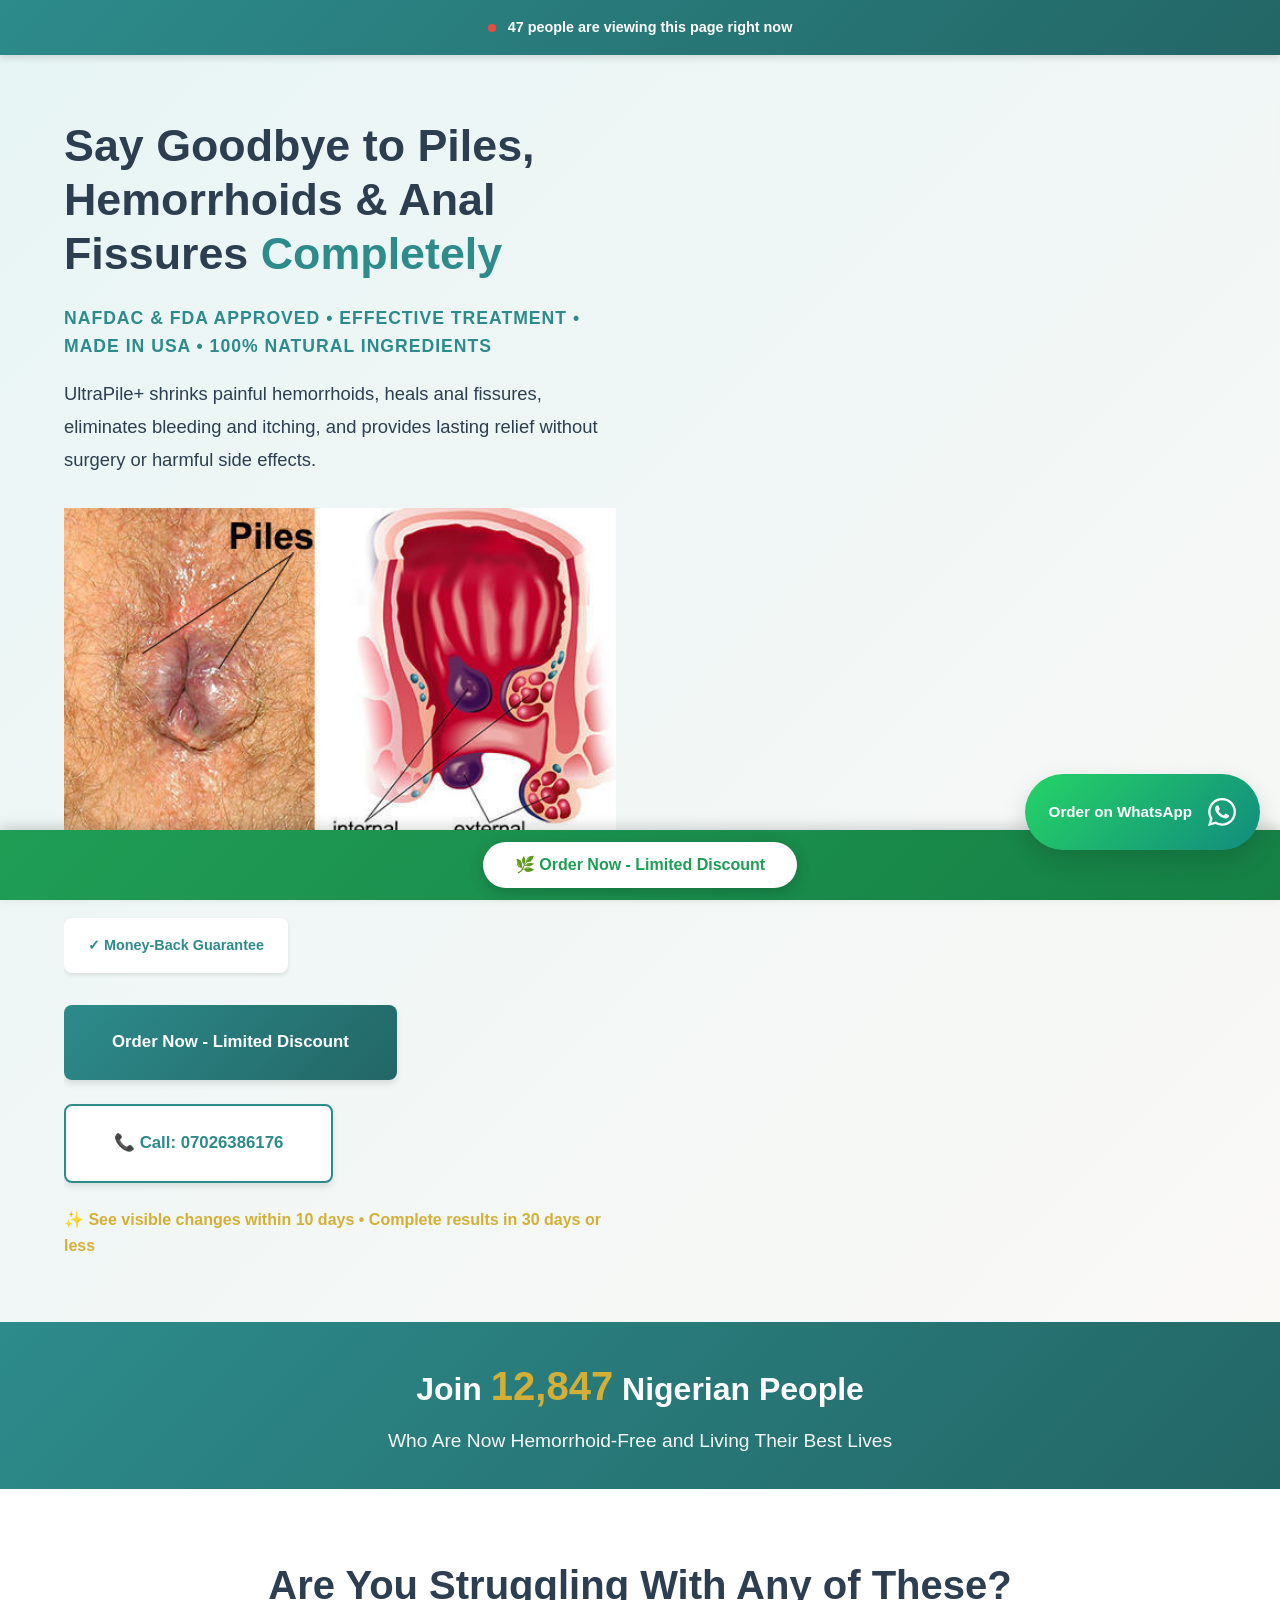
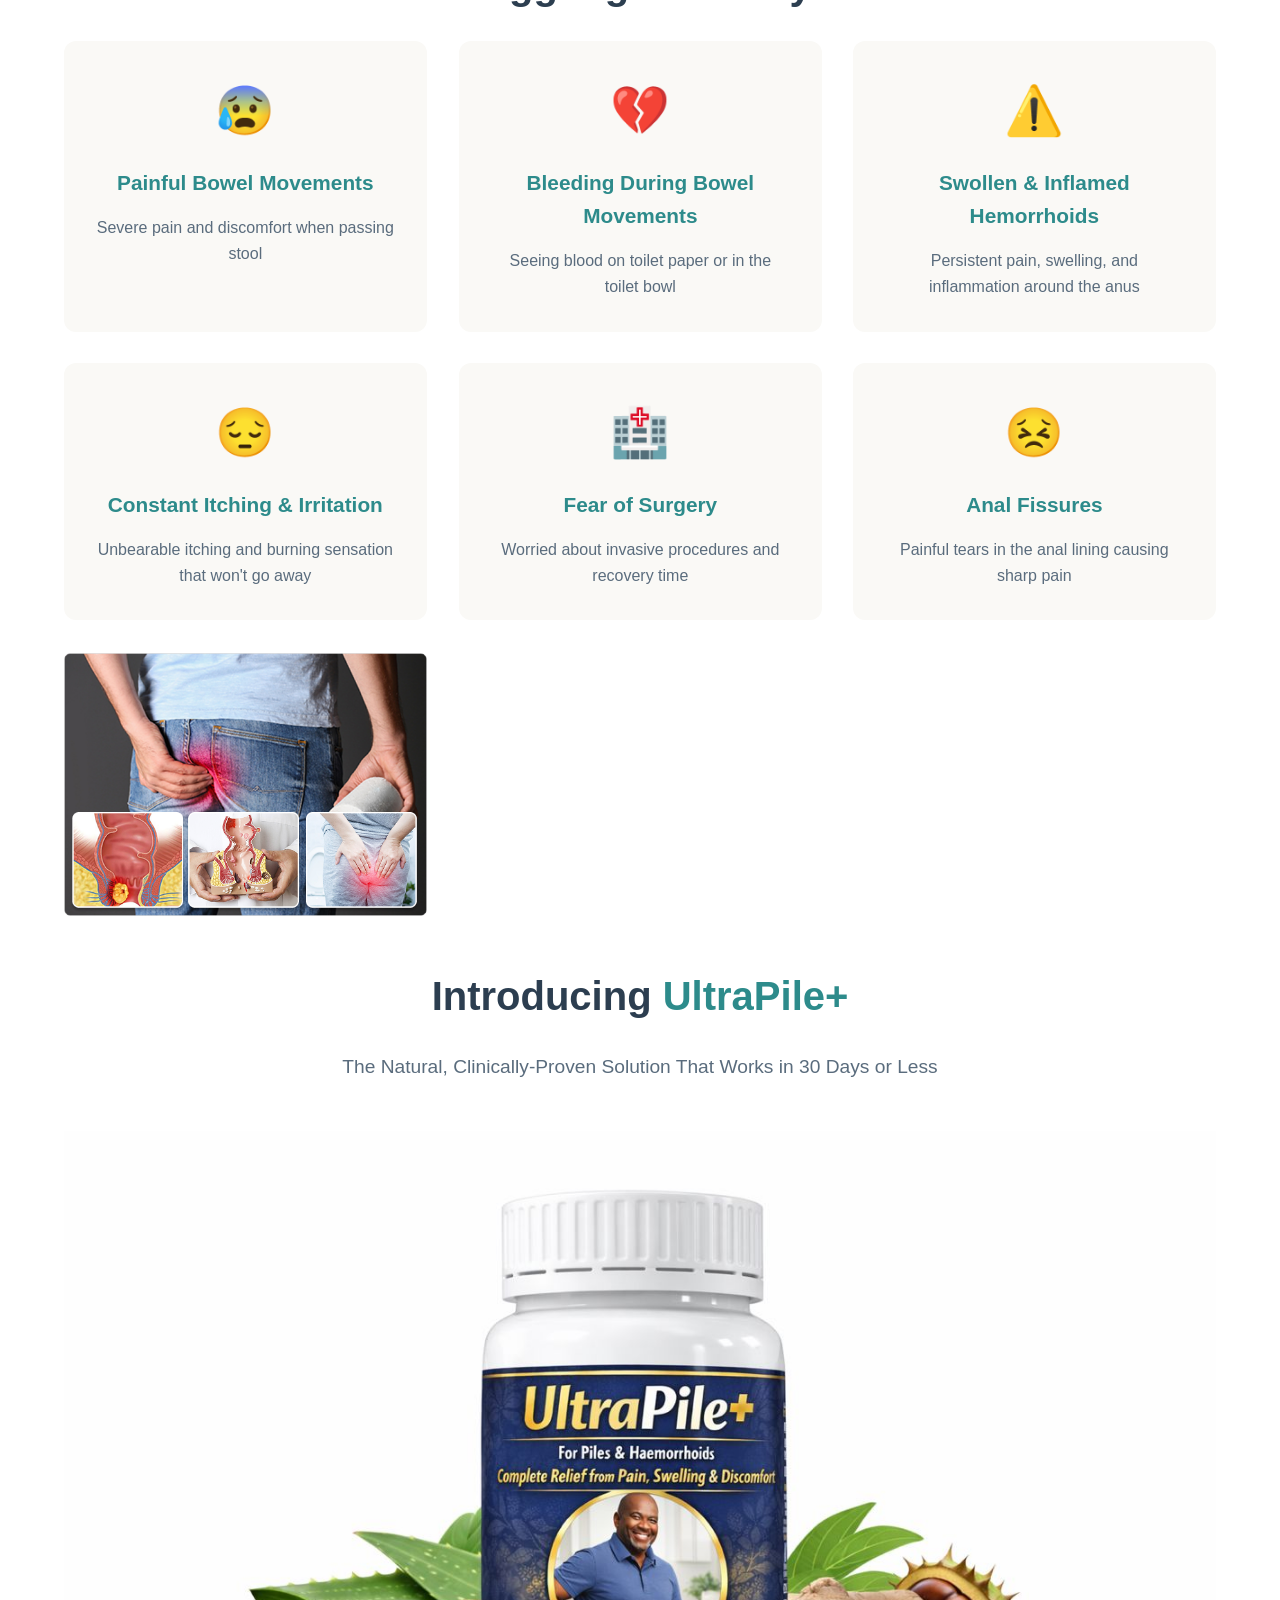
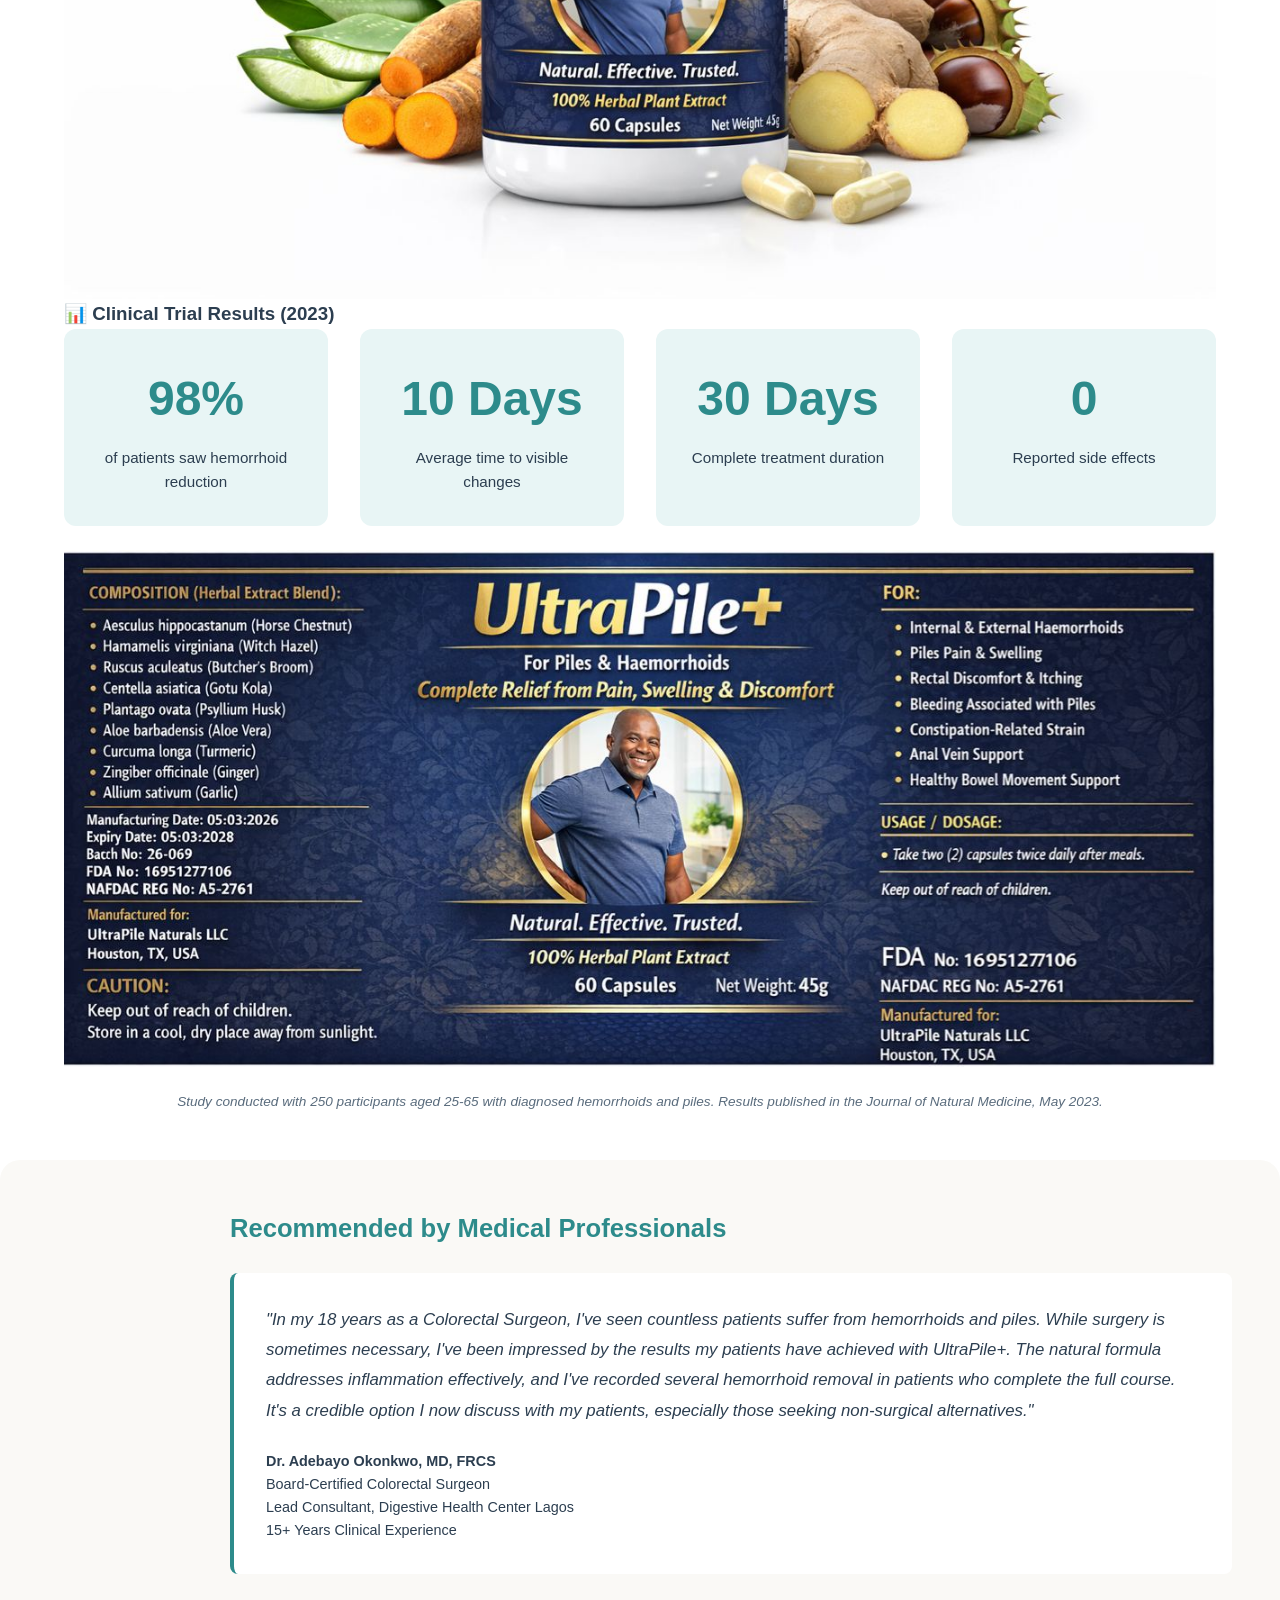
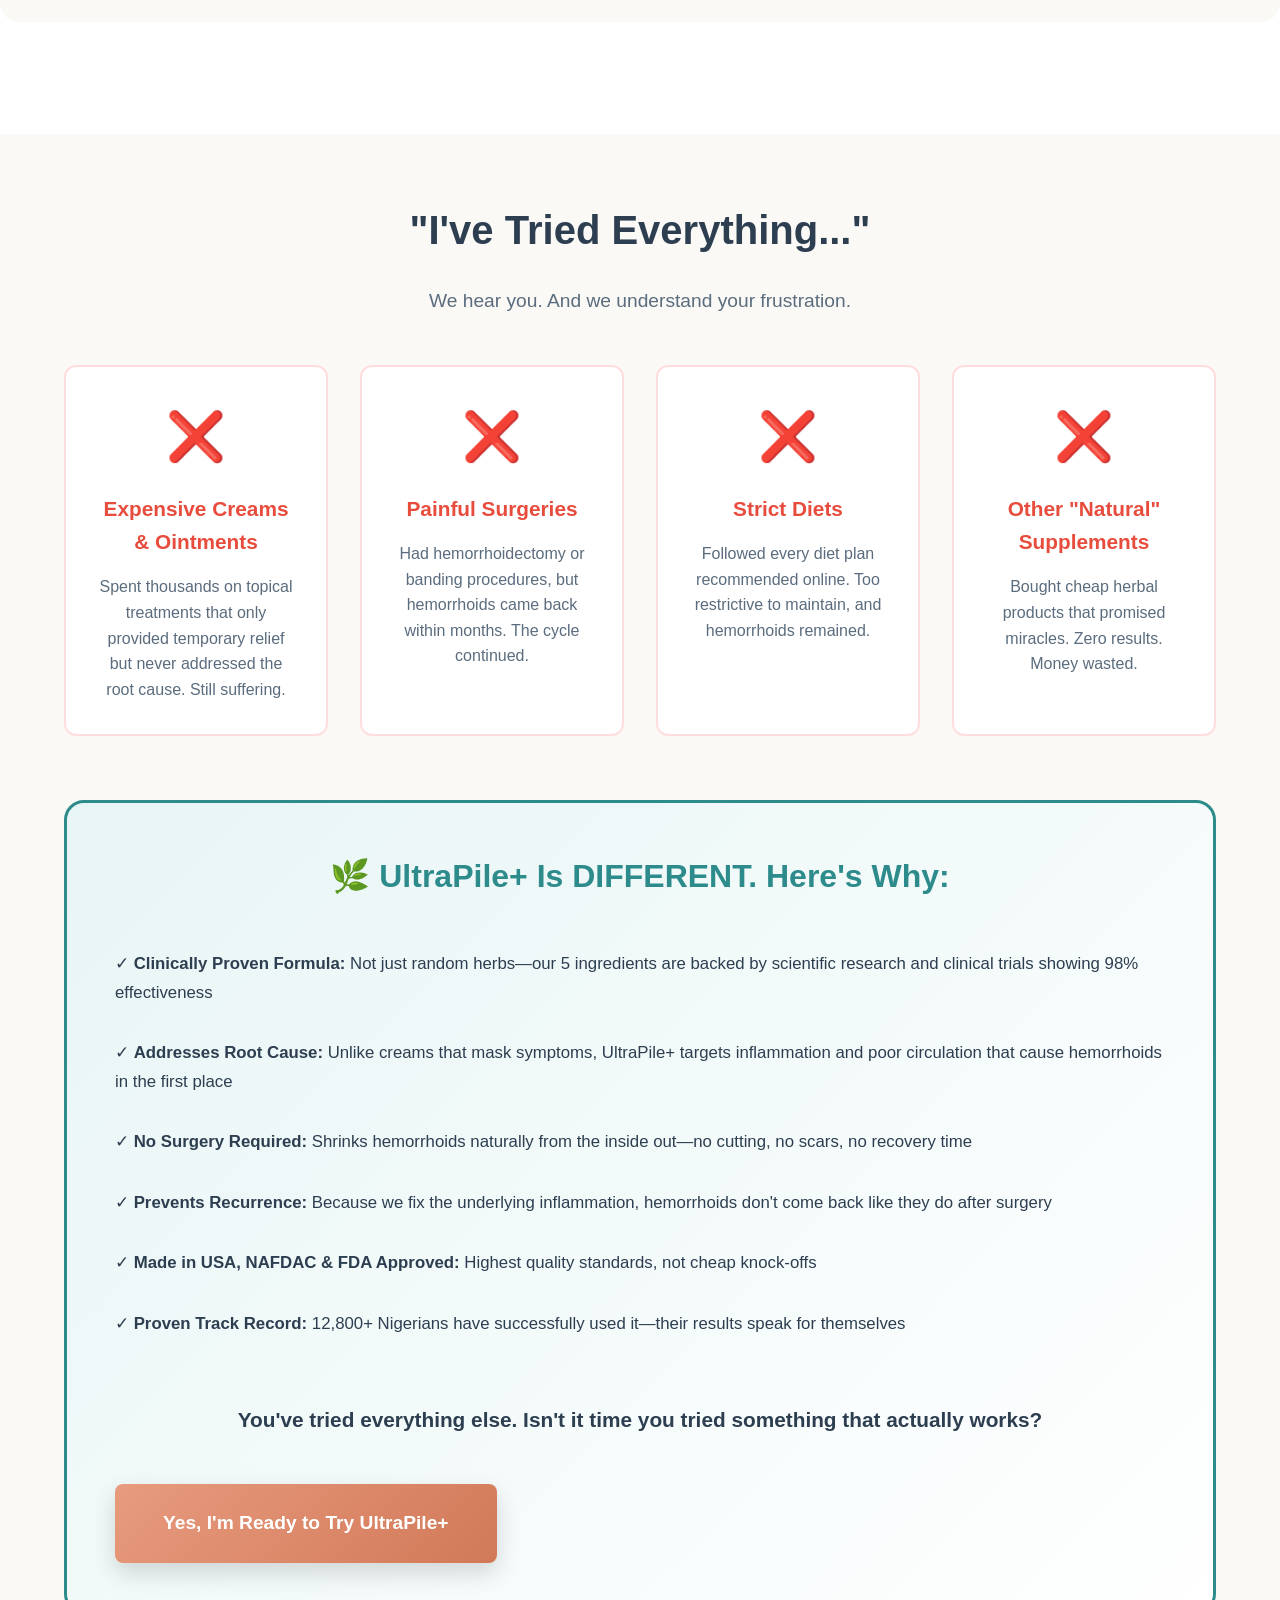
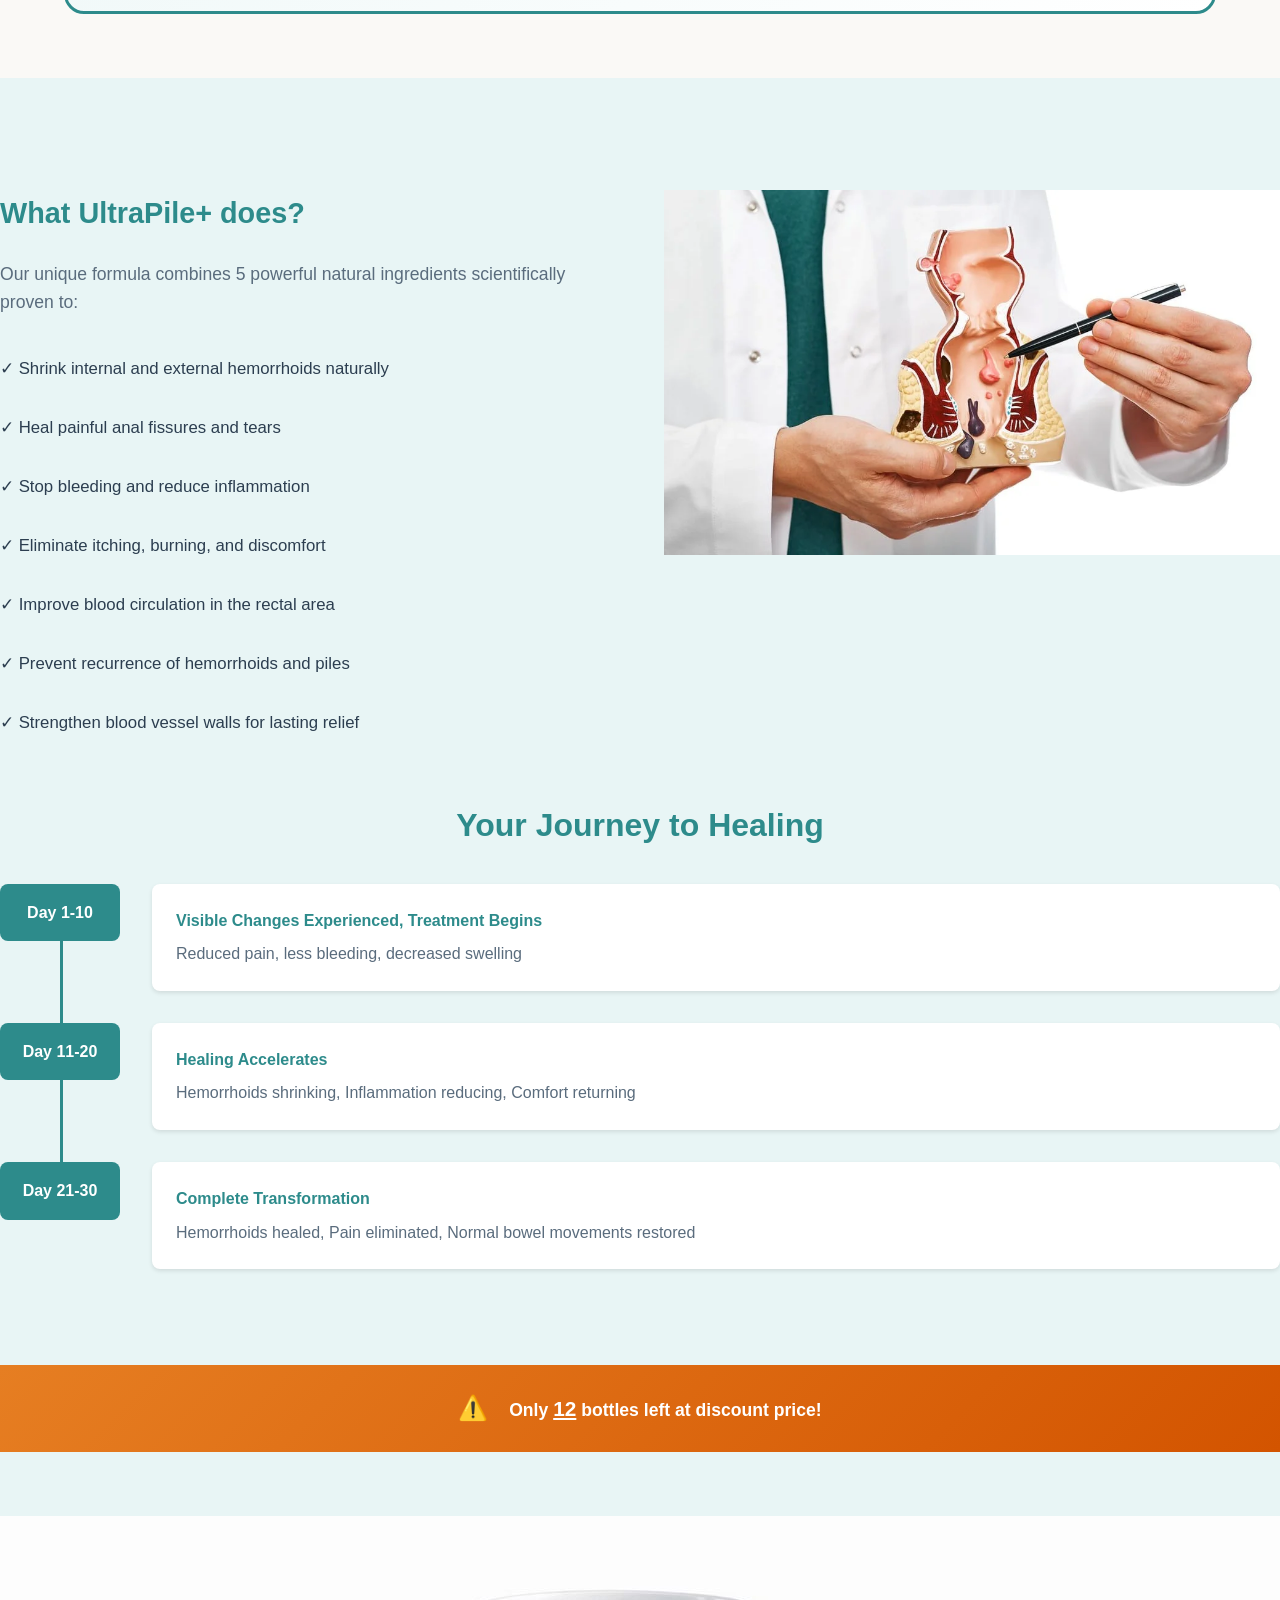
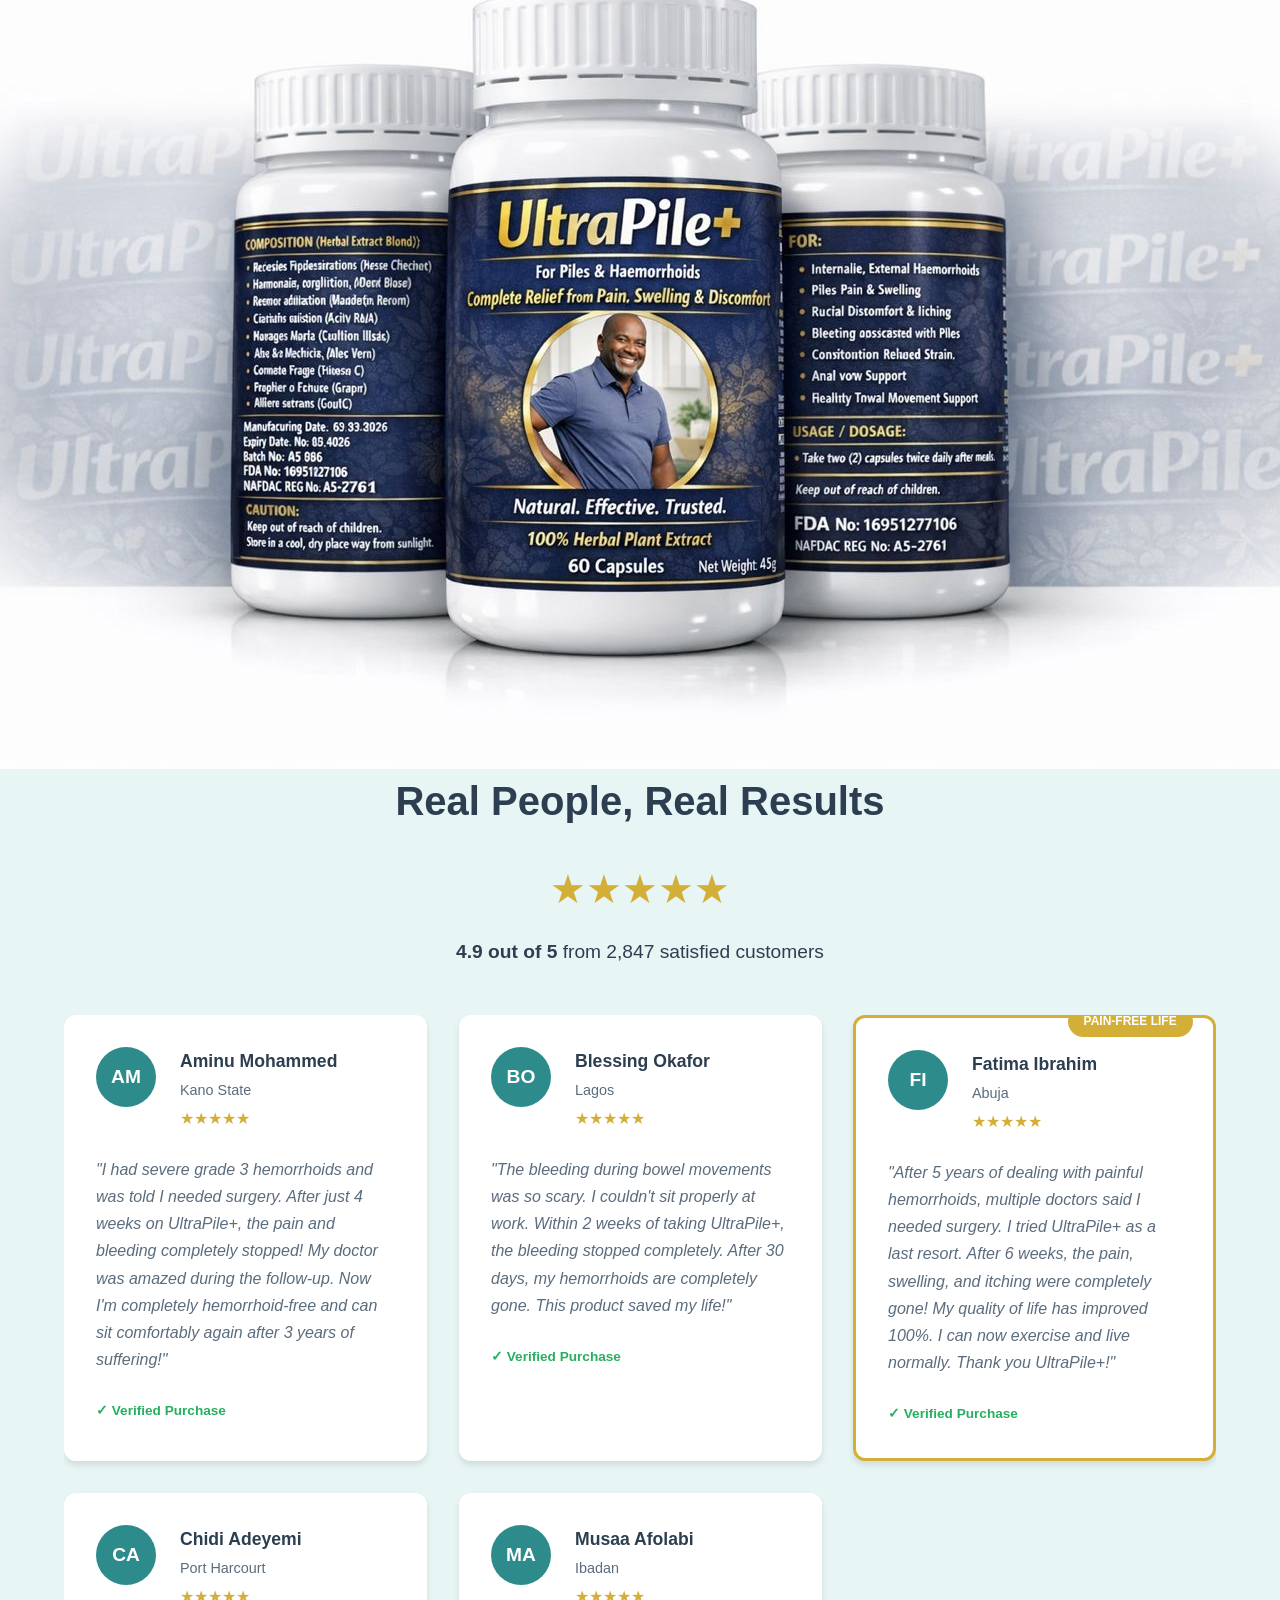
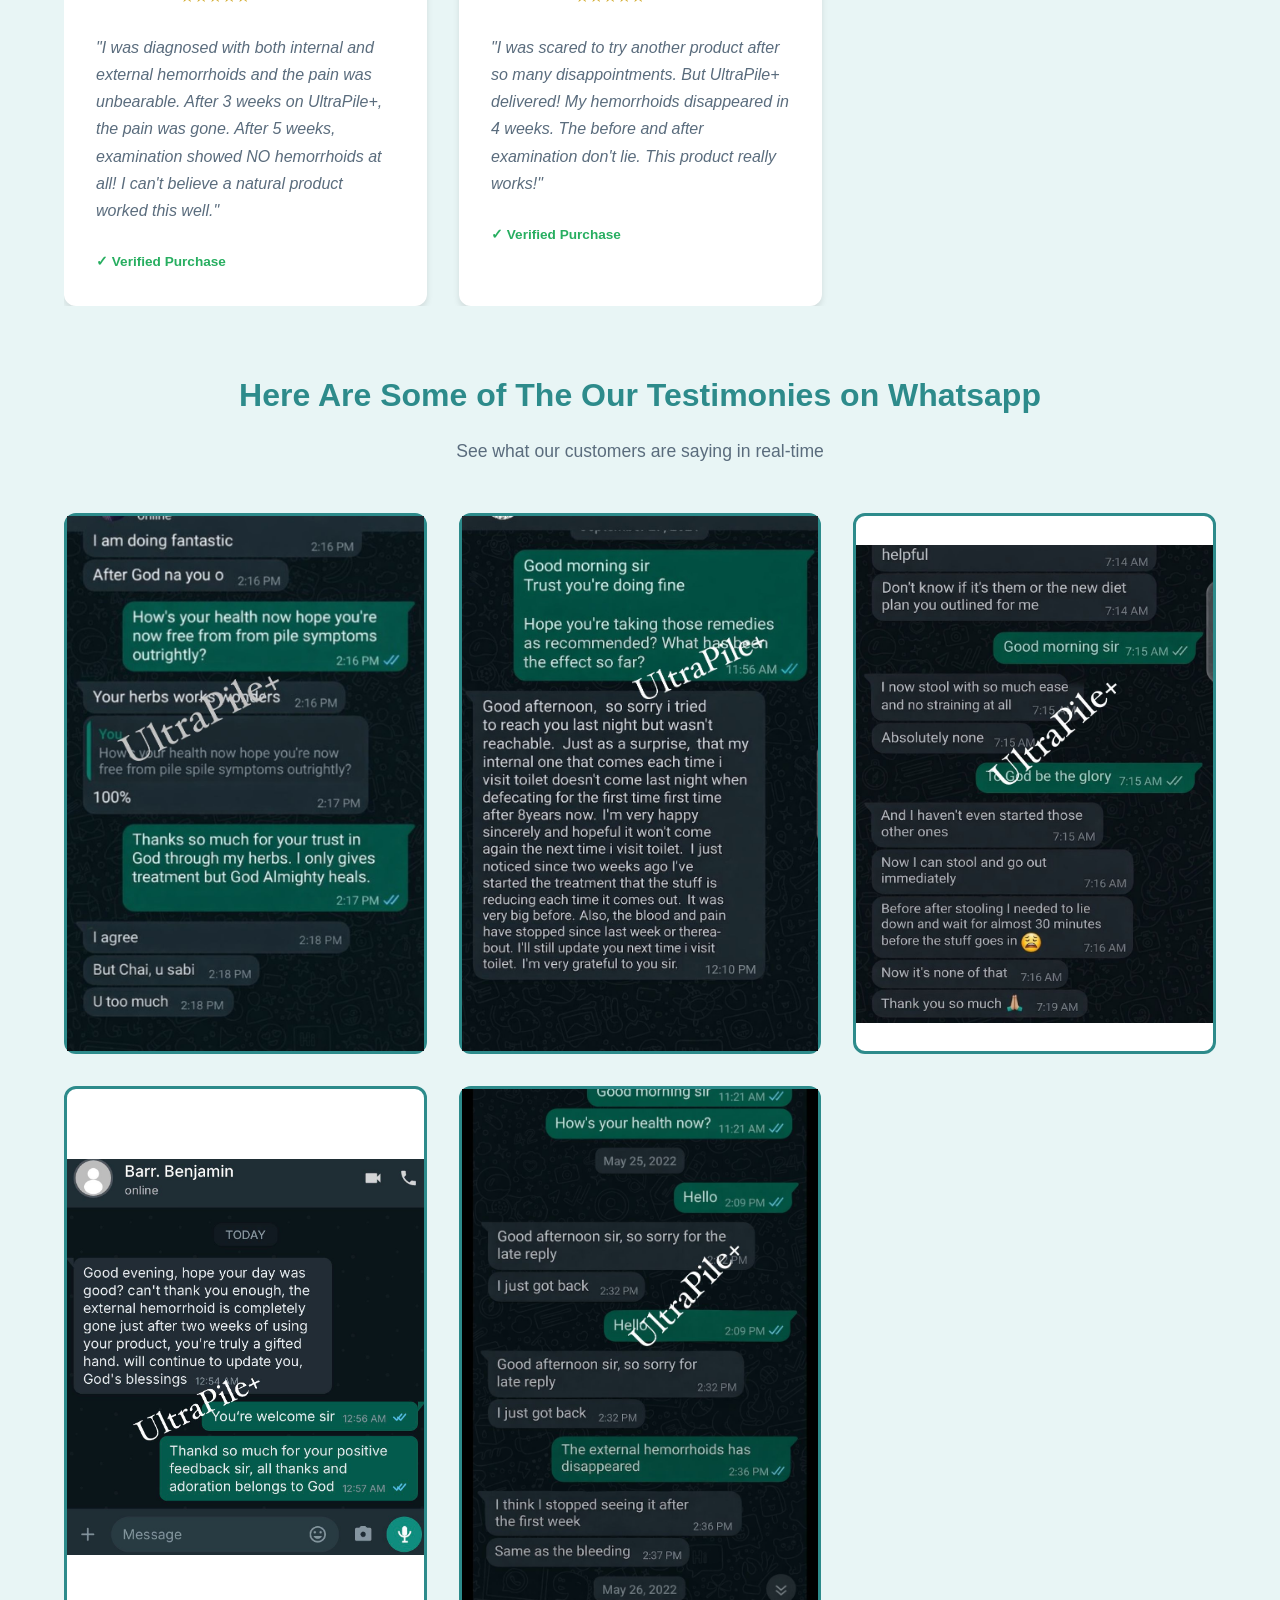
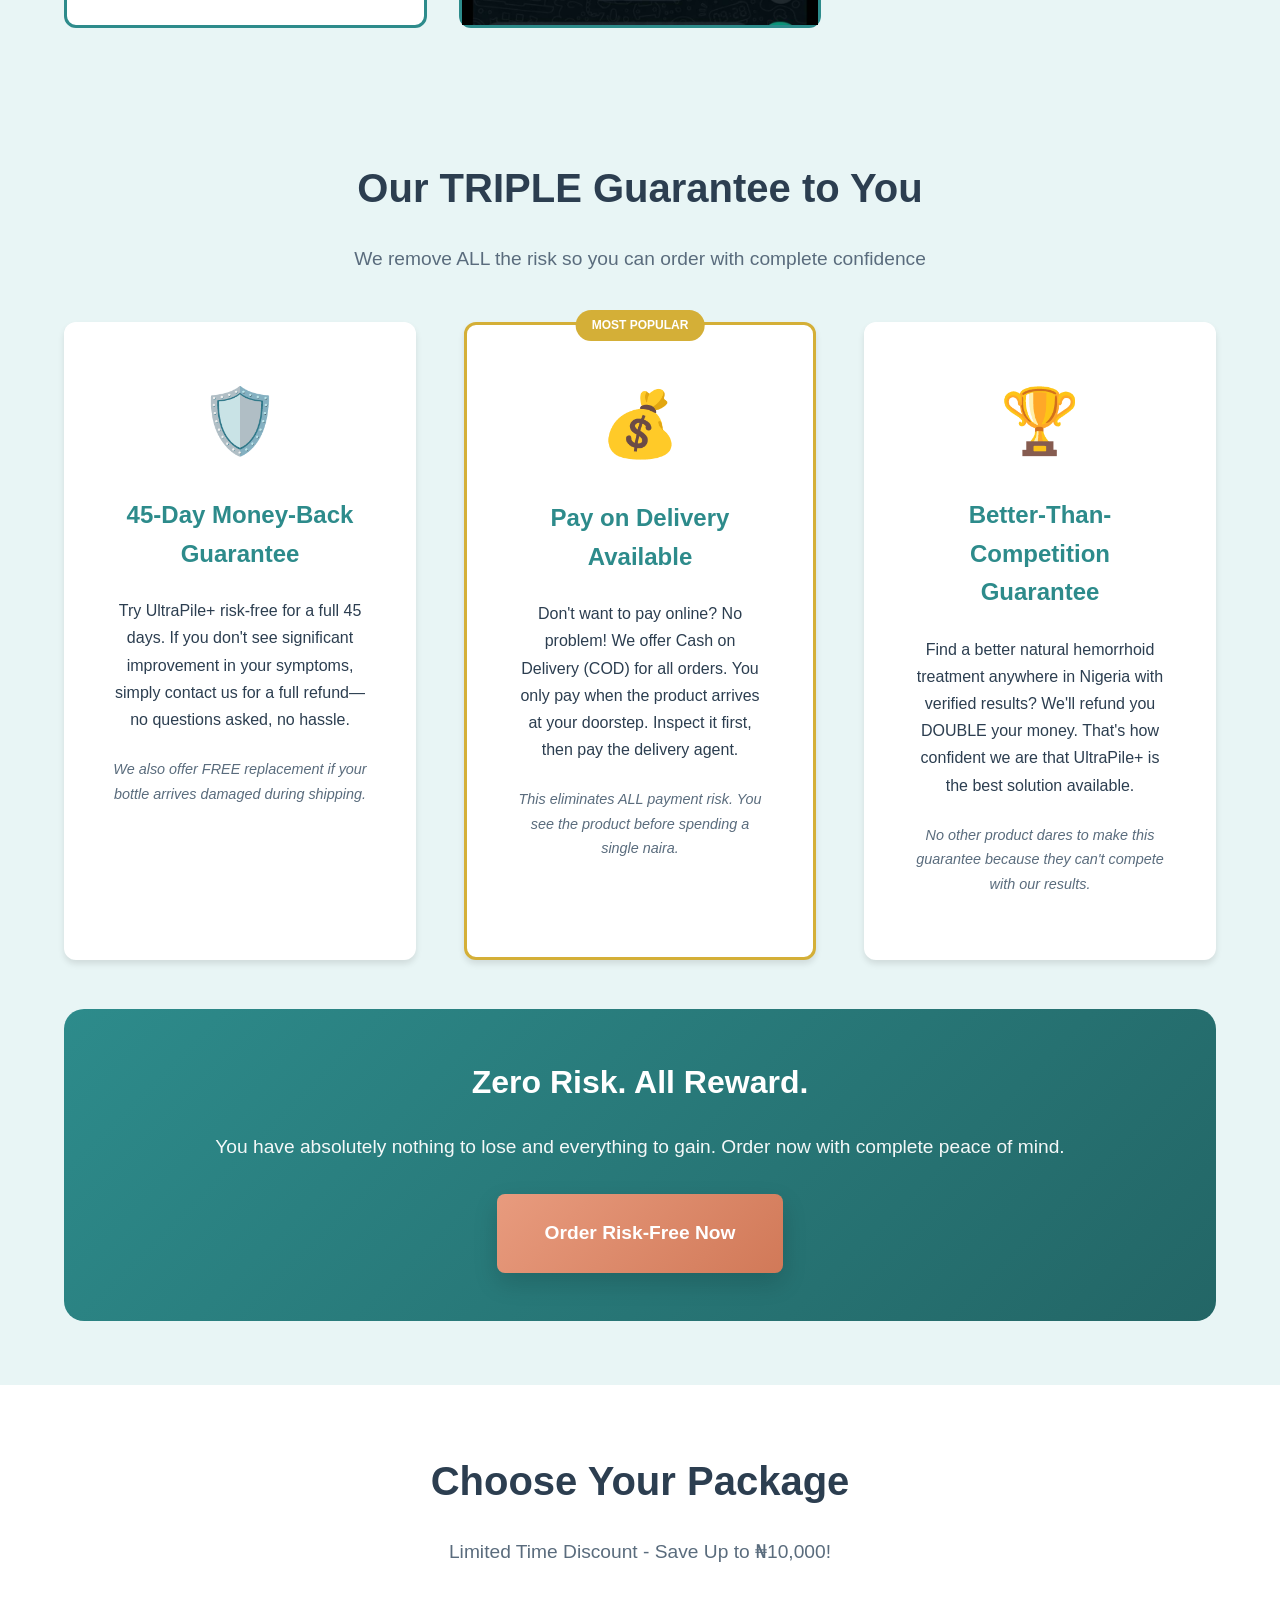
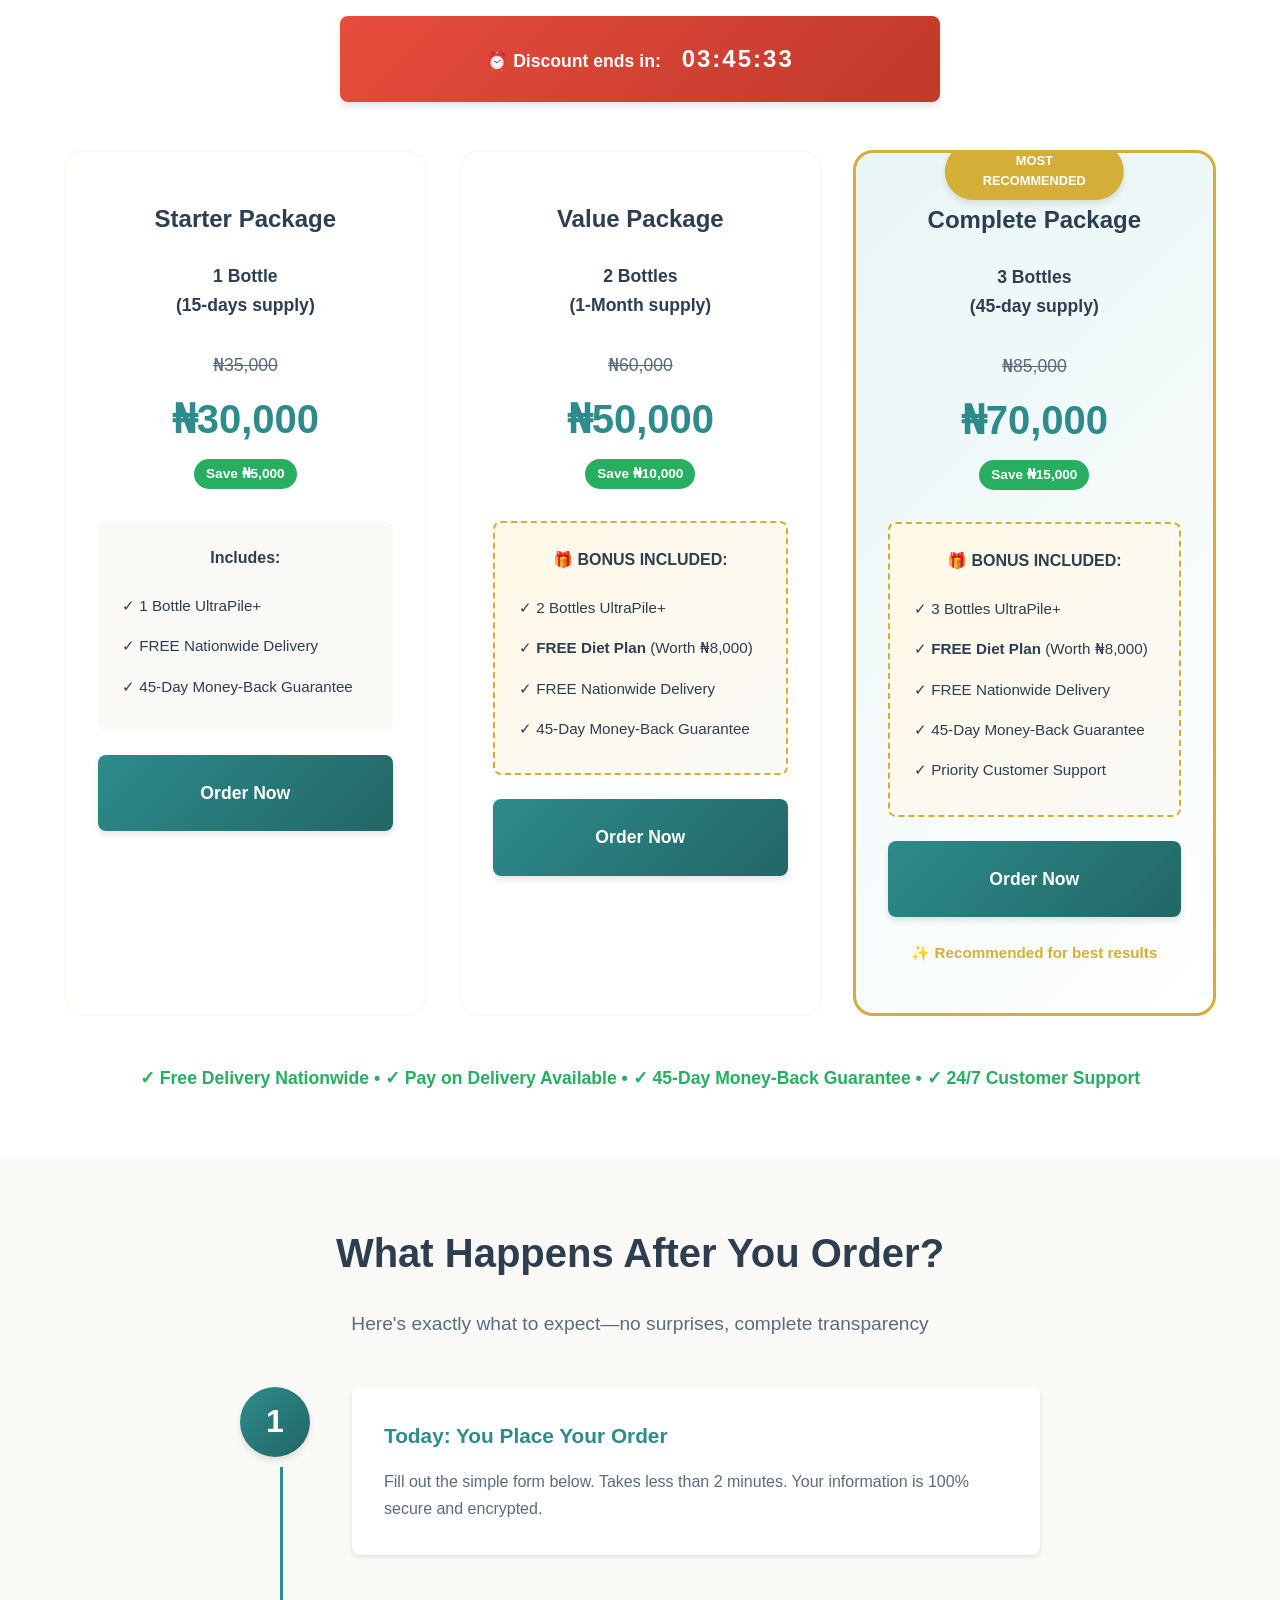
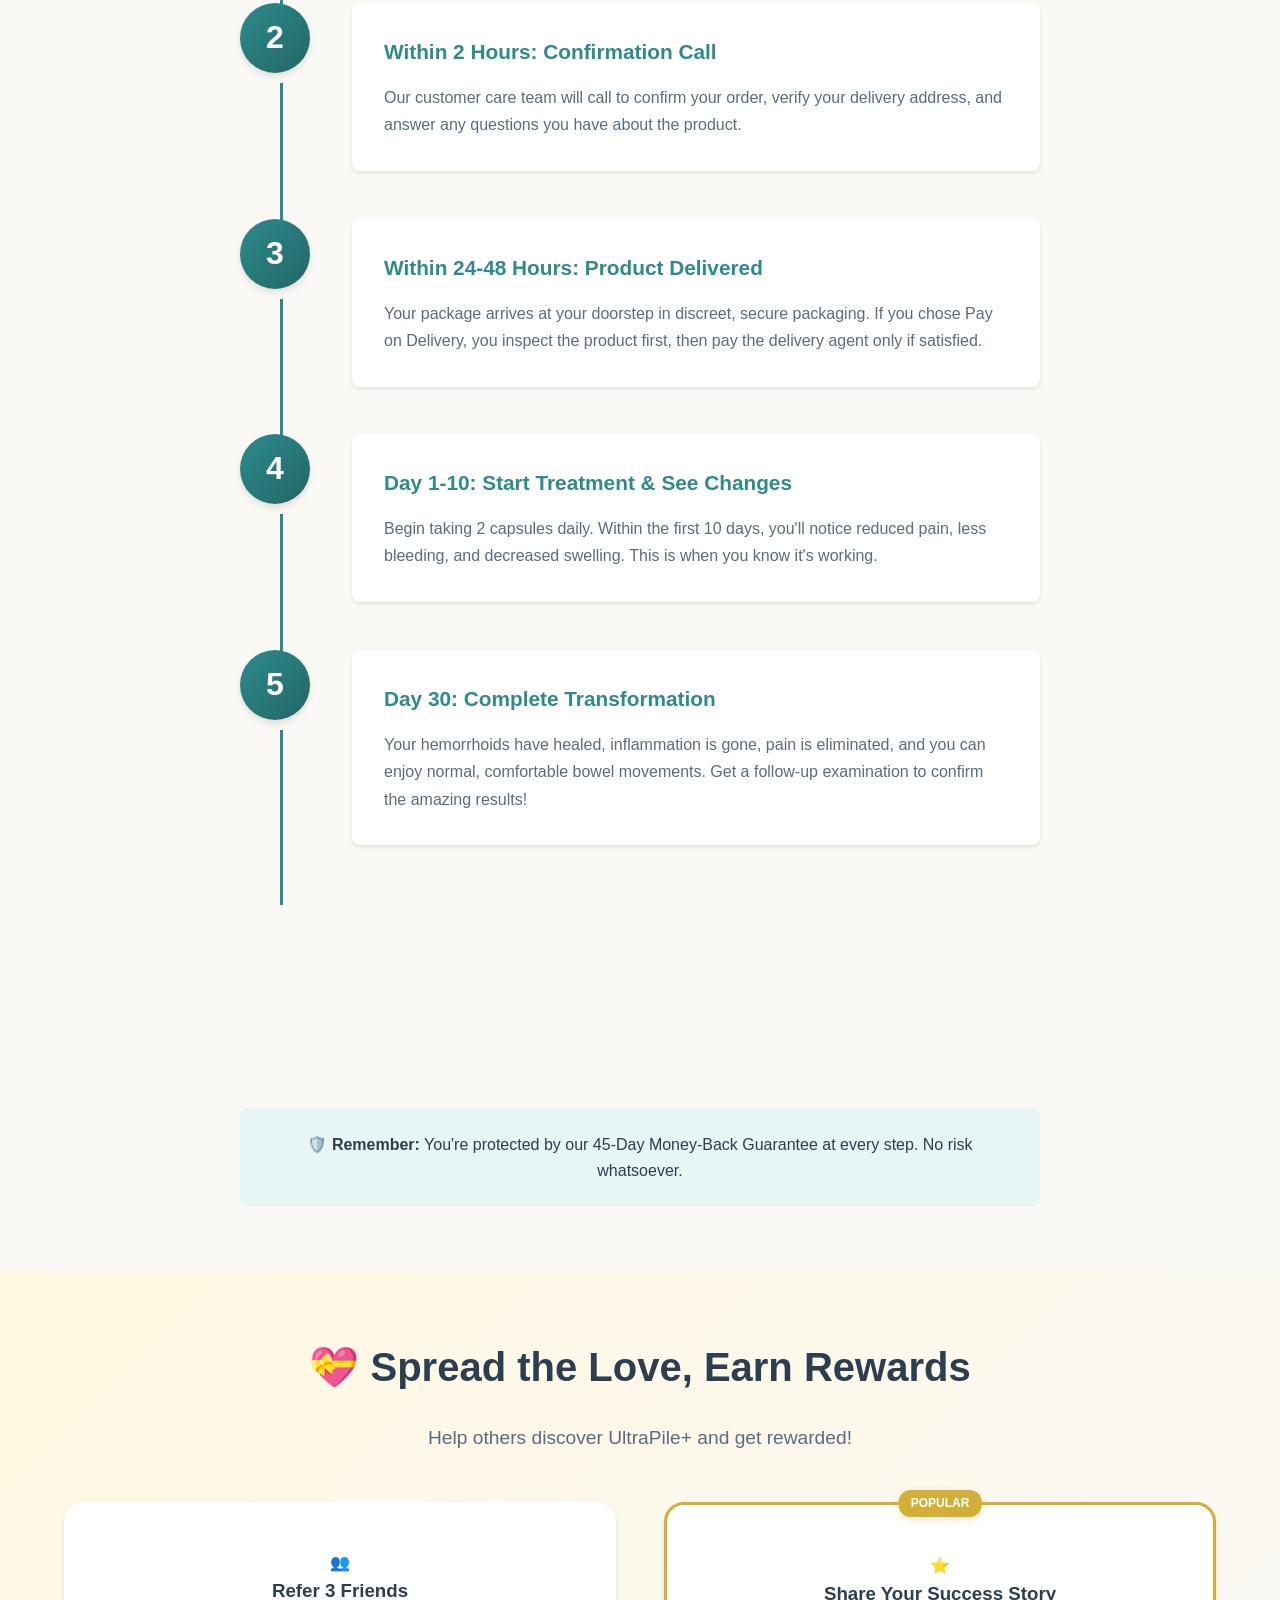
==== commit 01e17a2c: "wddwd" ====
(no text change in the page or its own stylesheets)
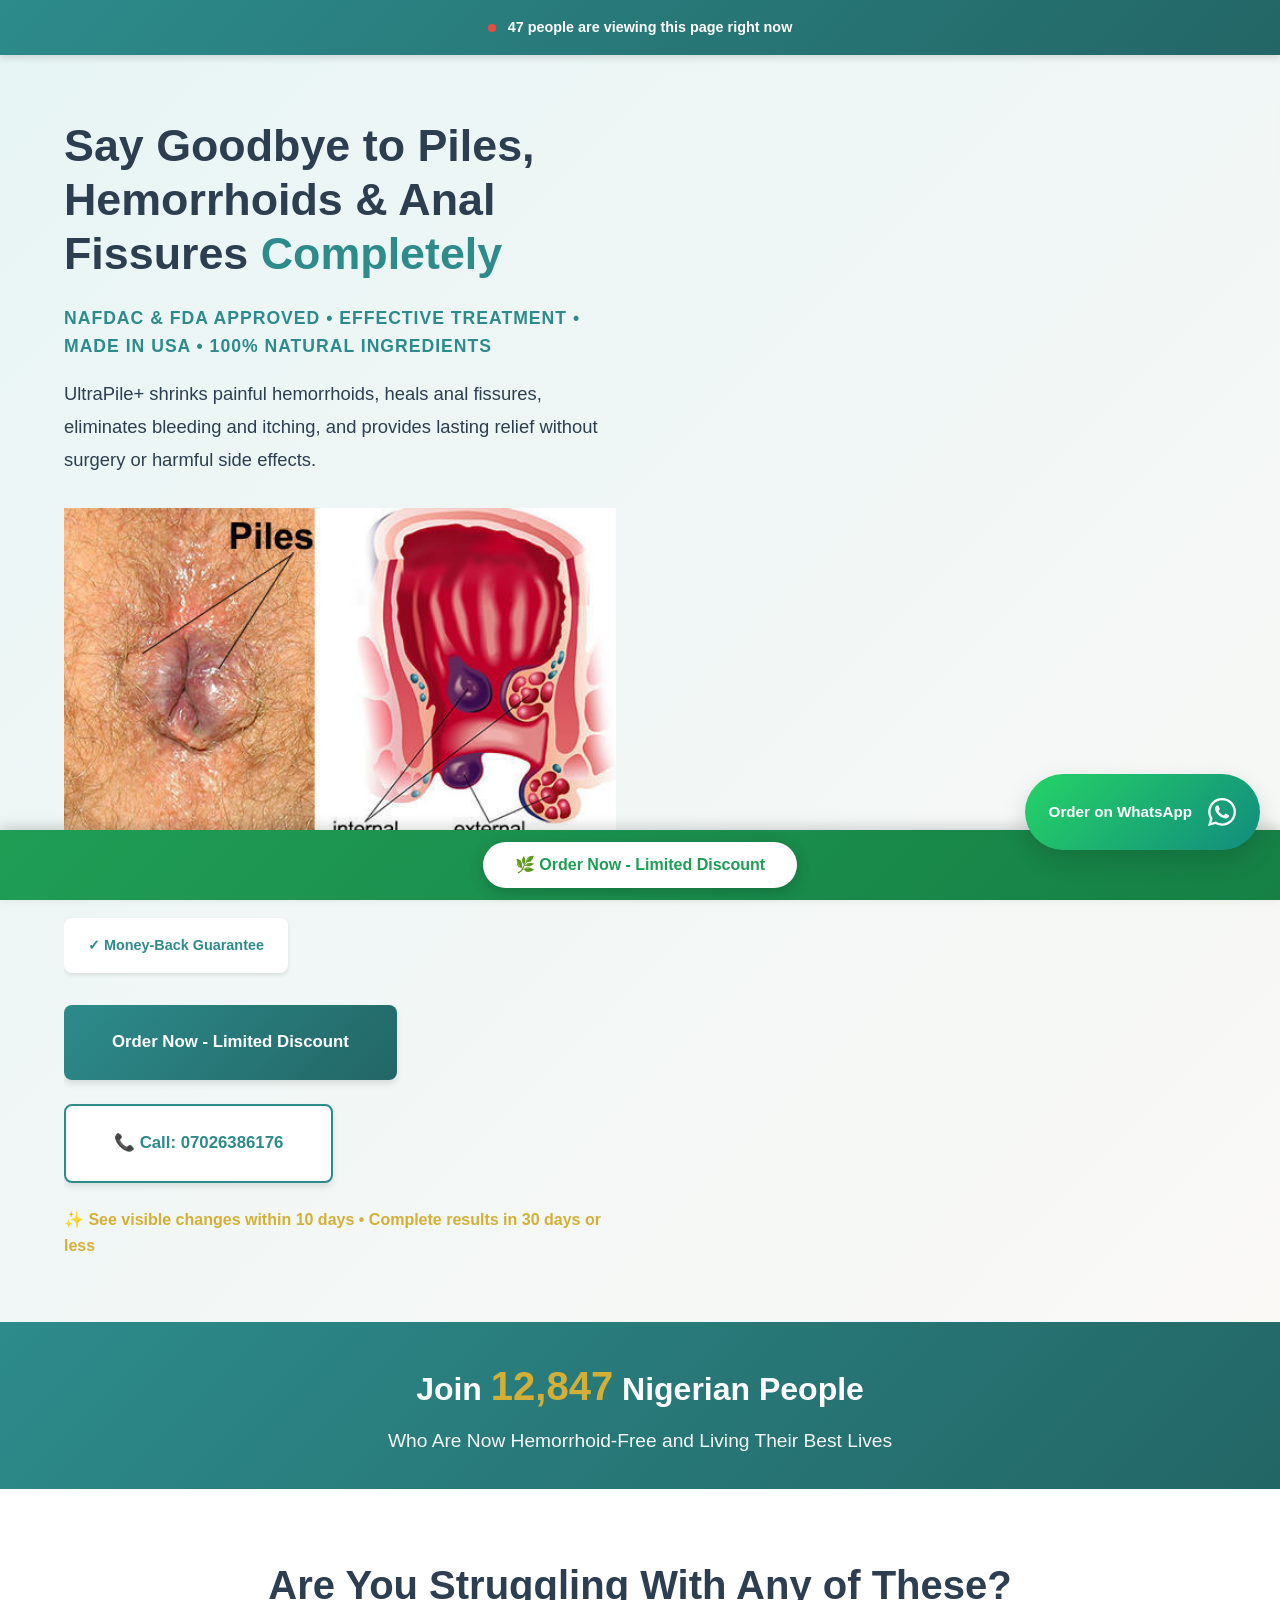
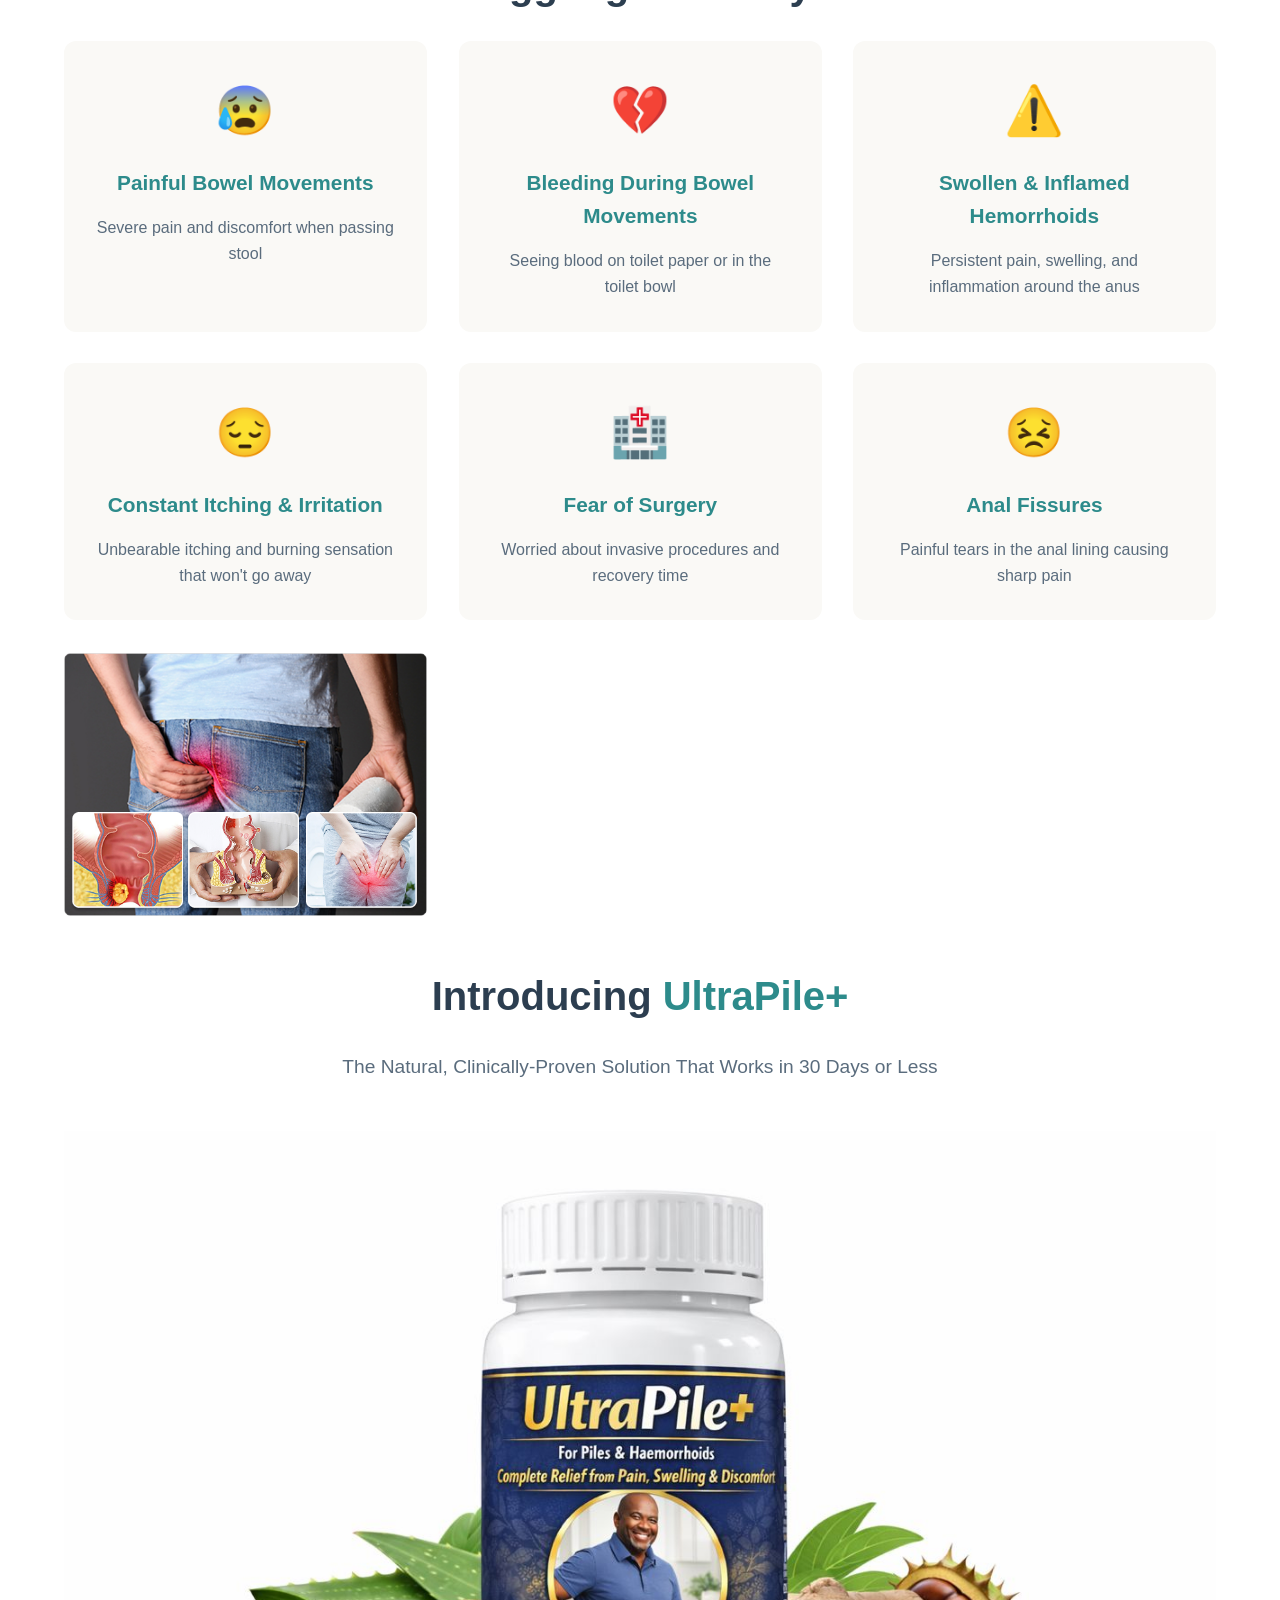
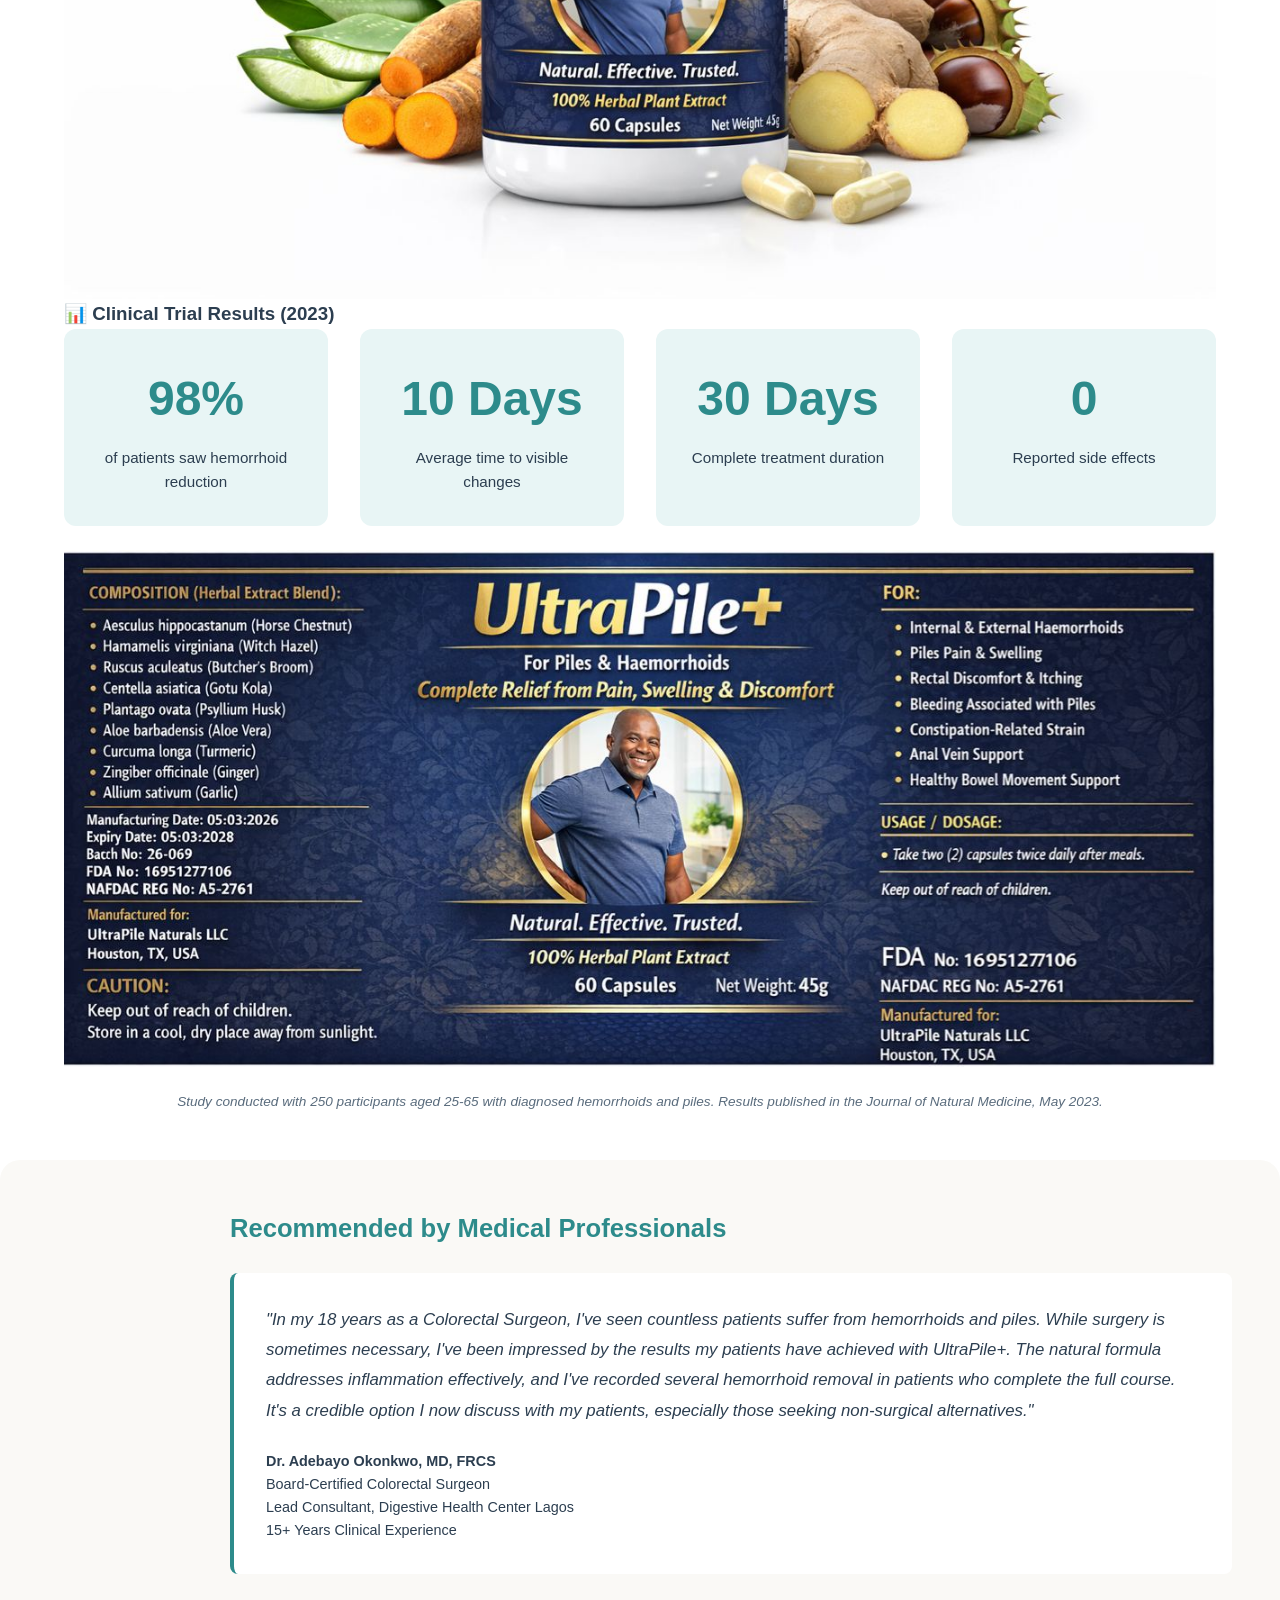
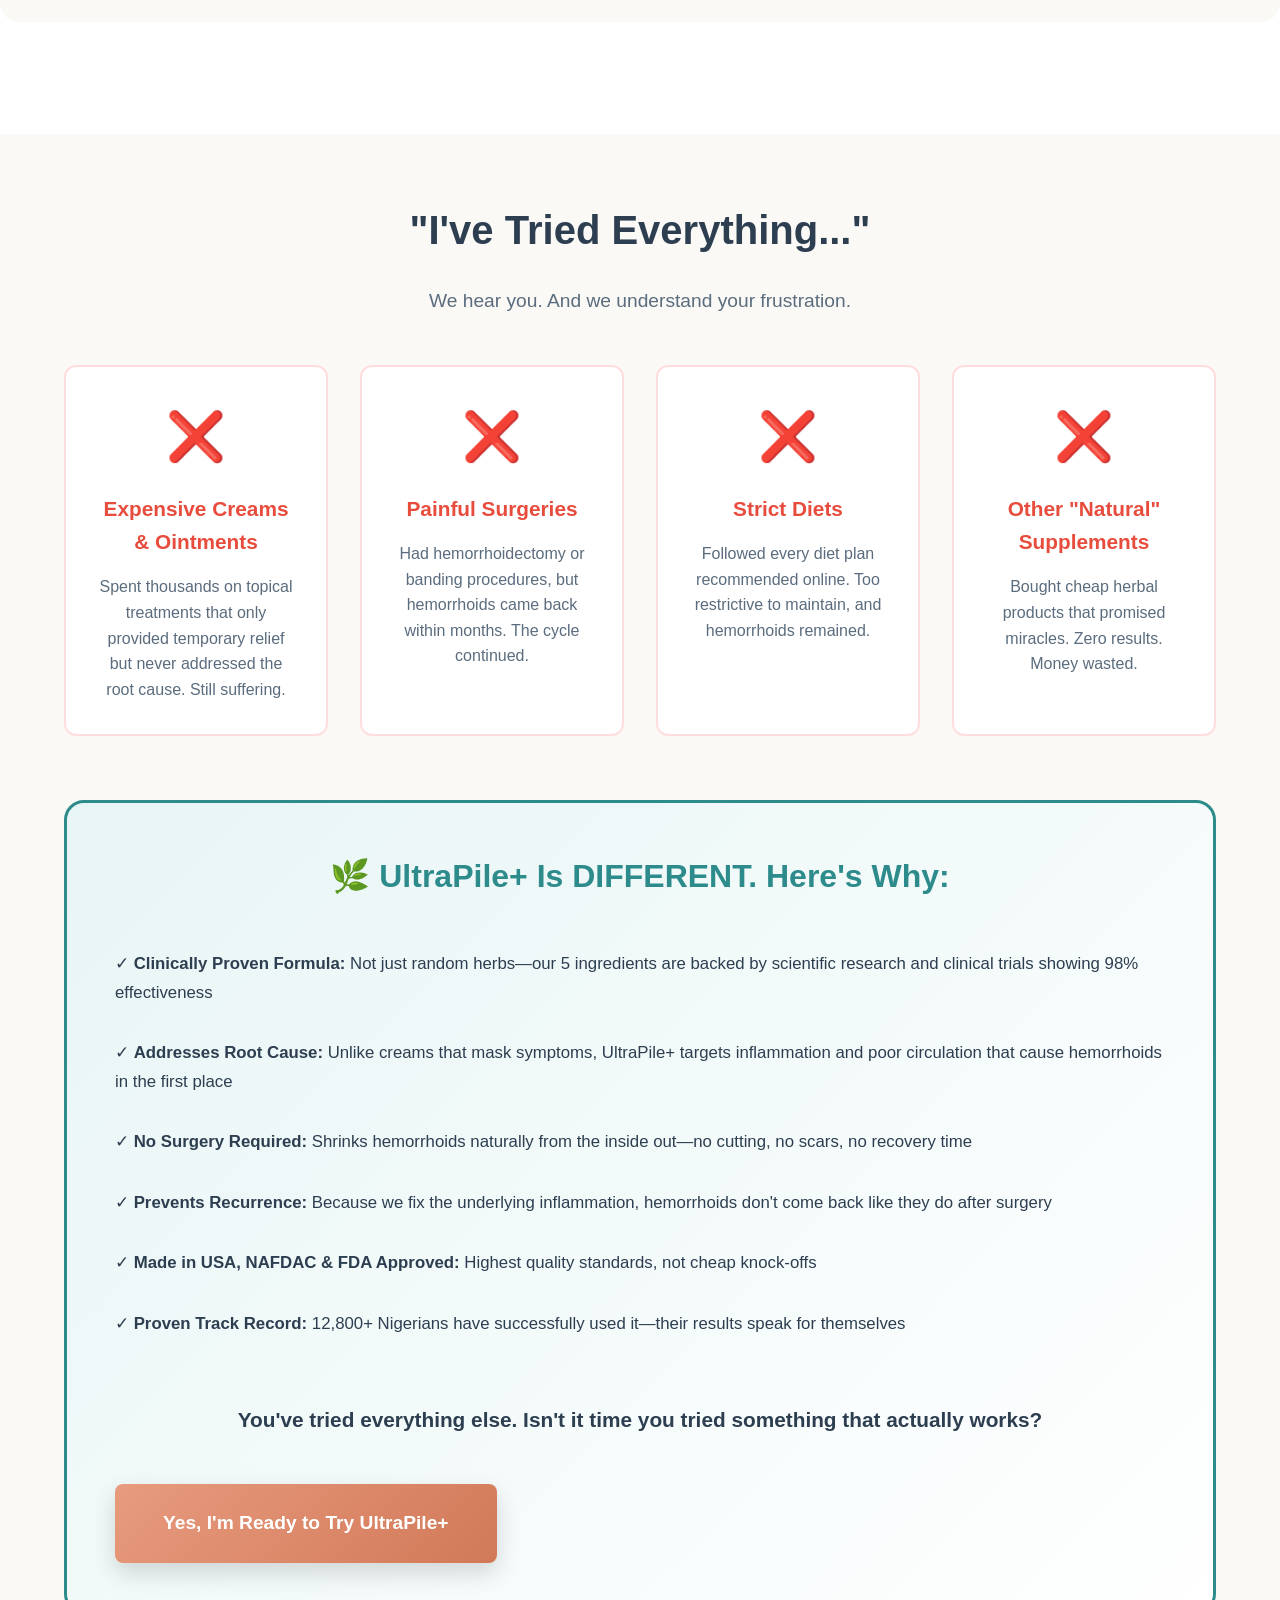
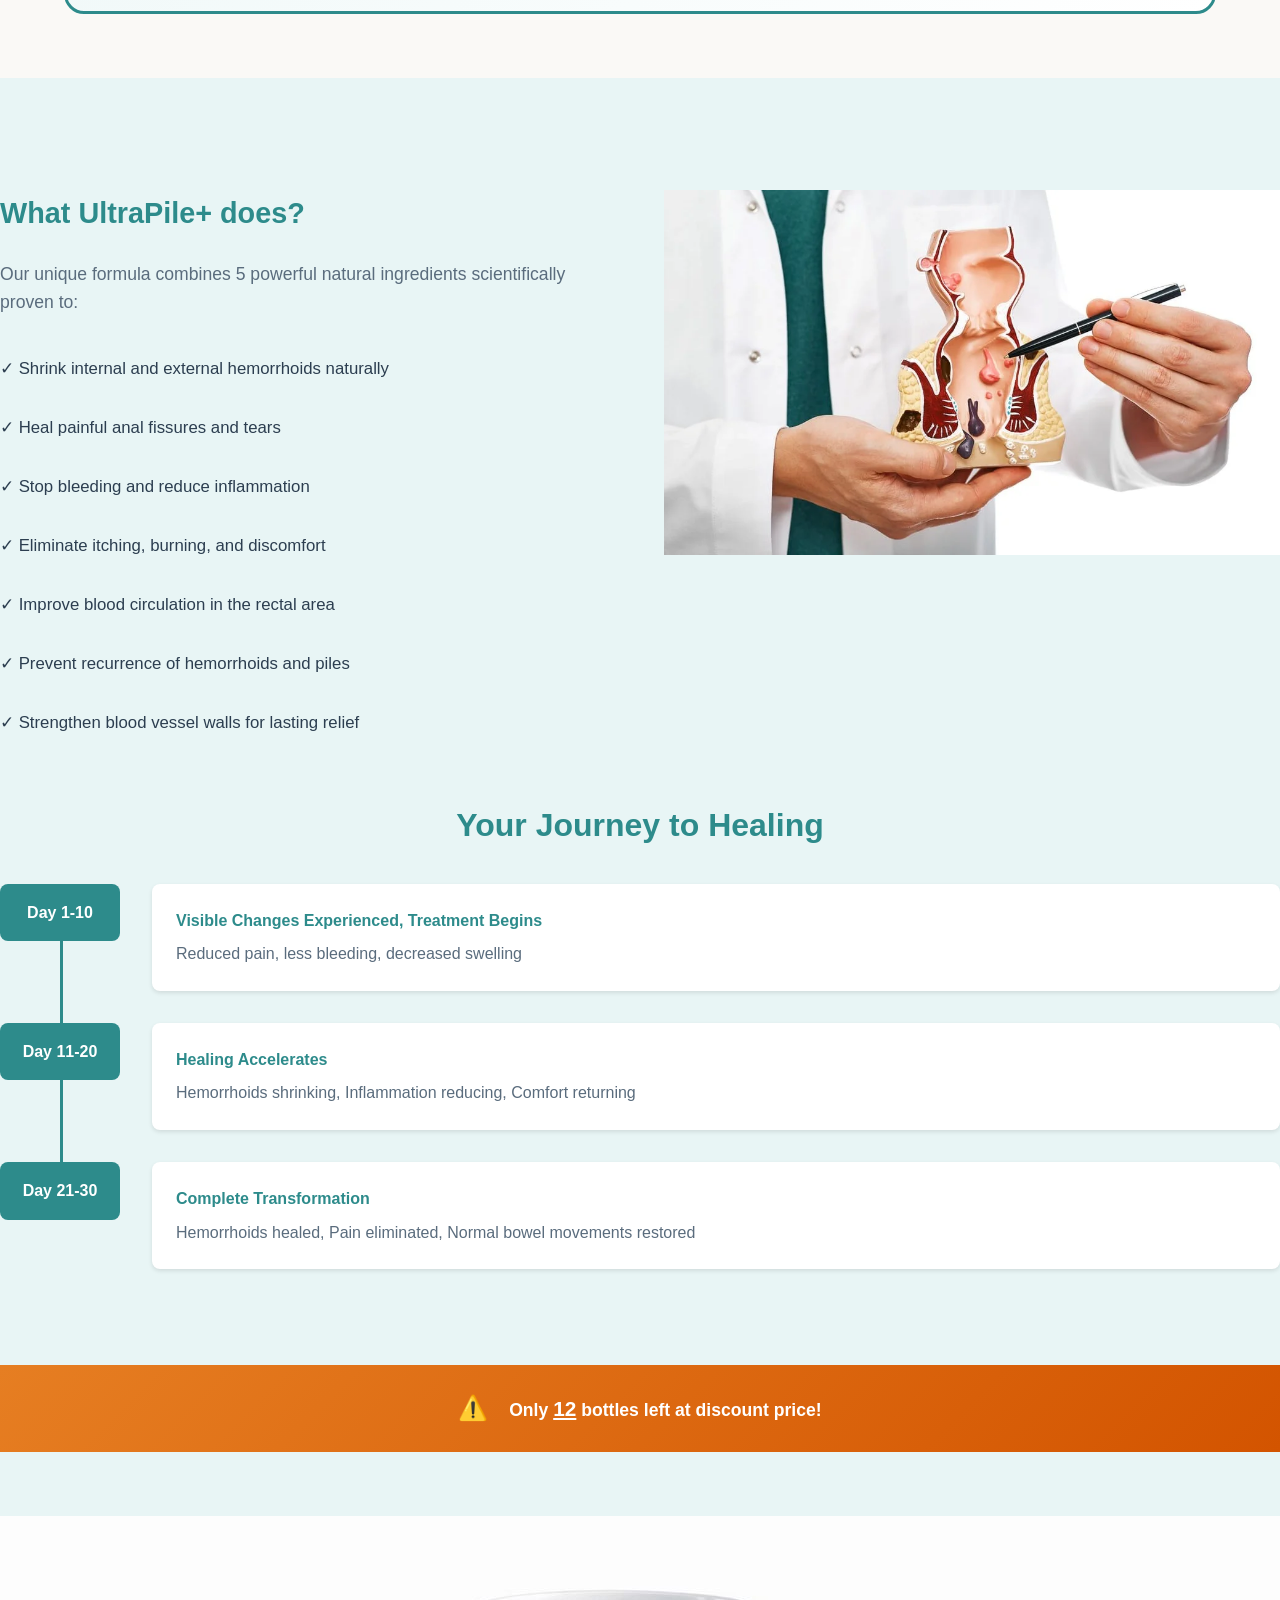
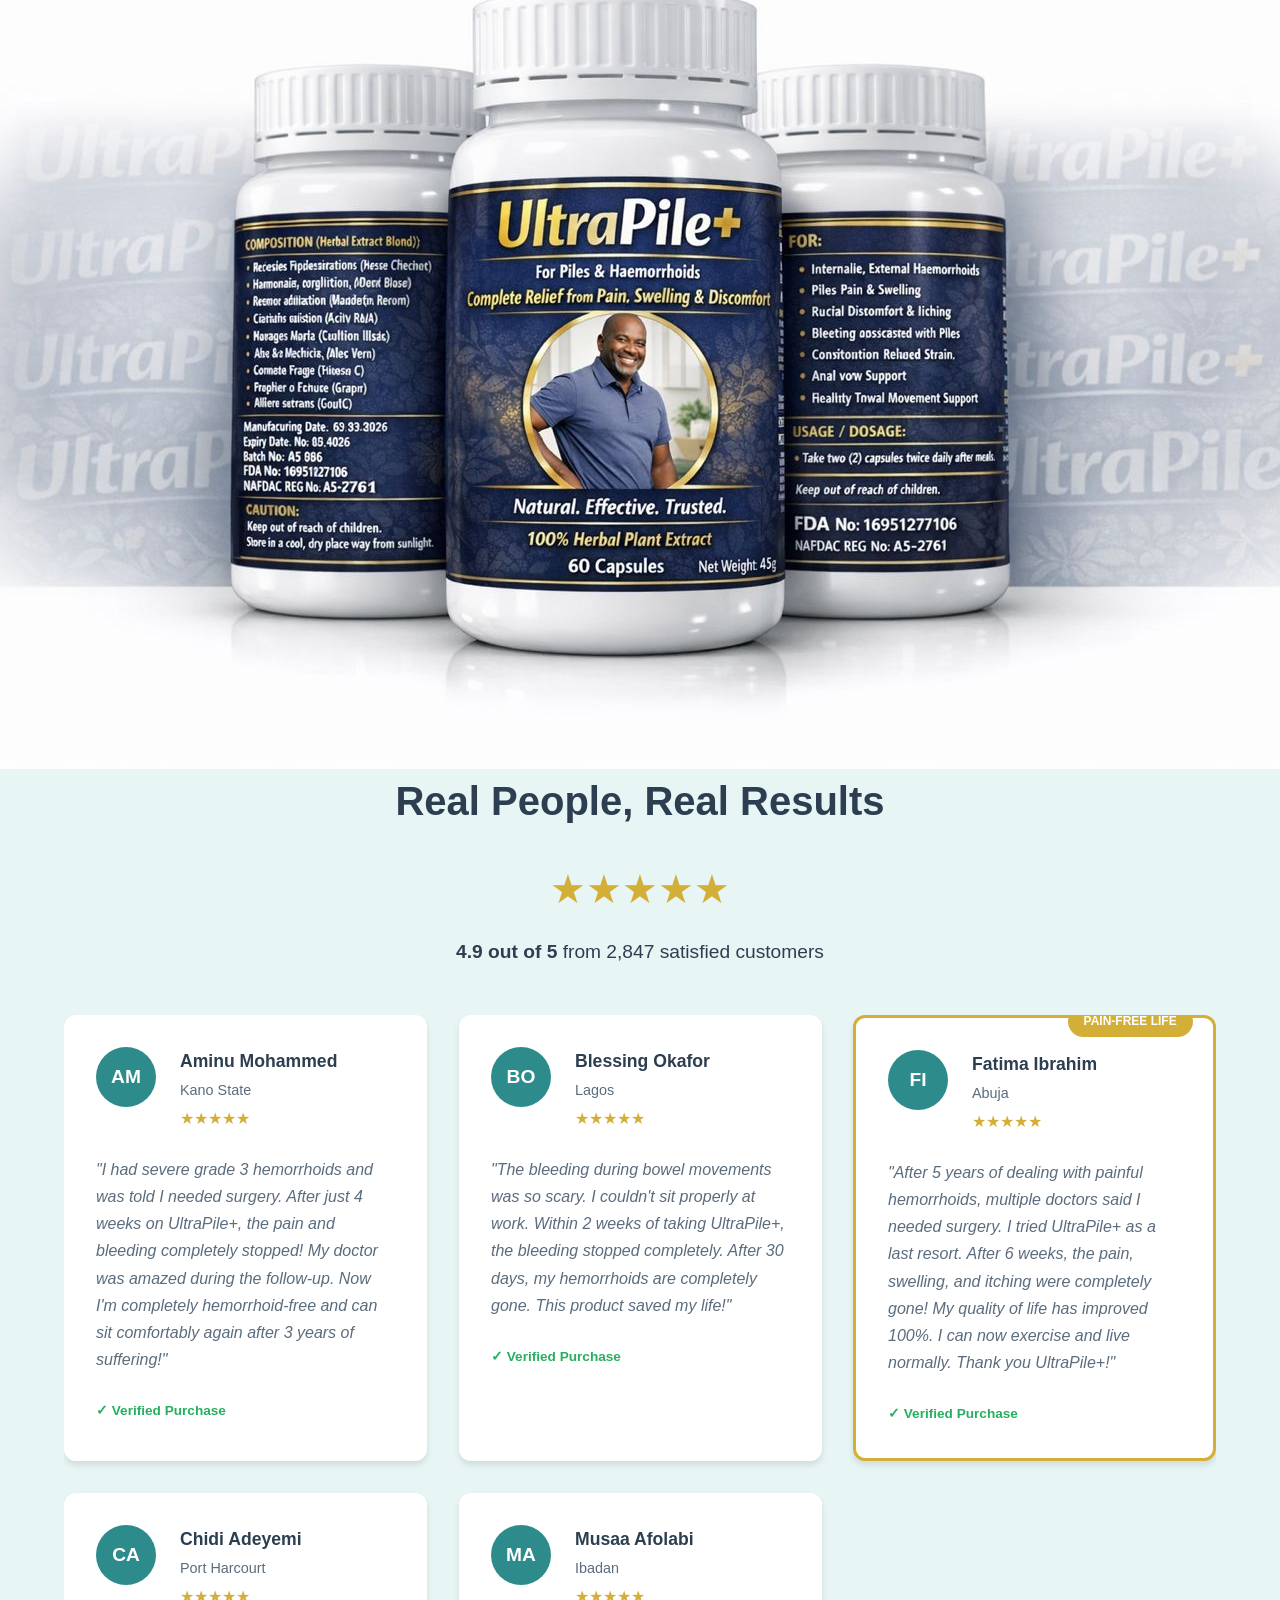
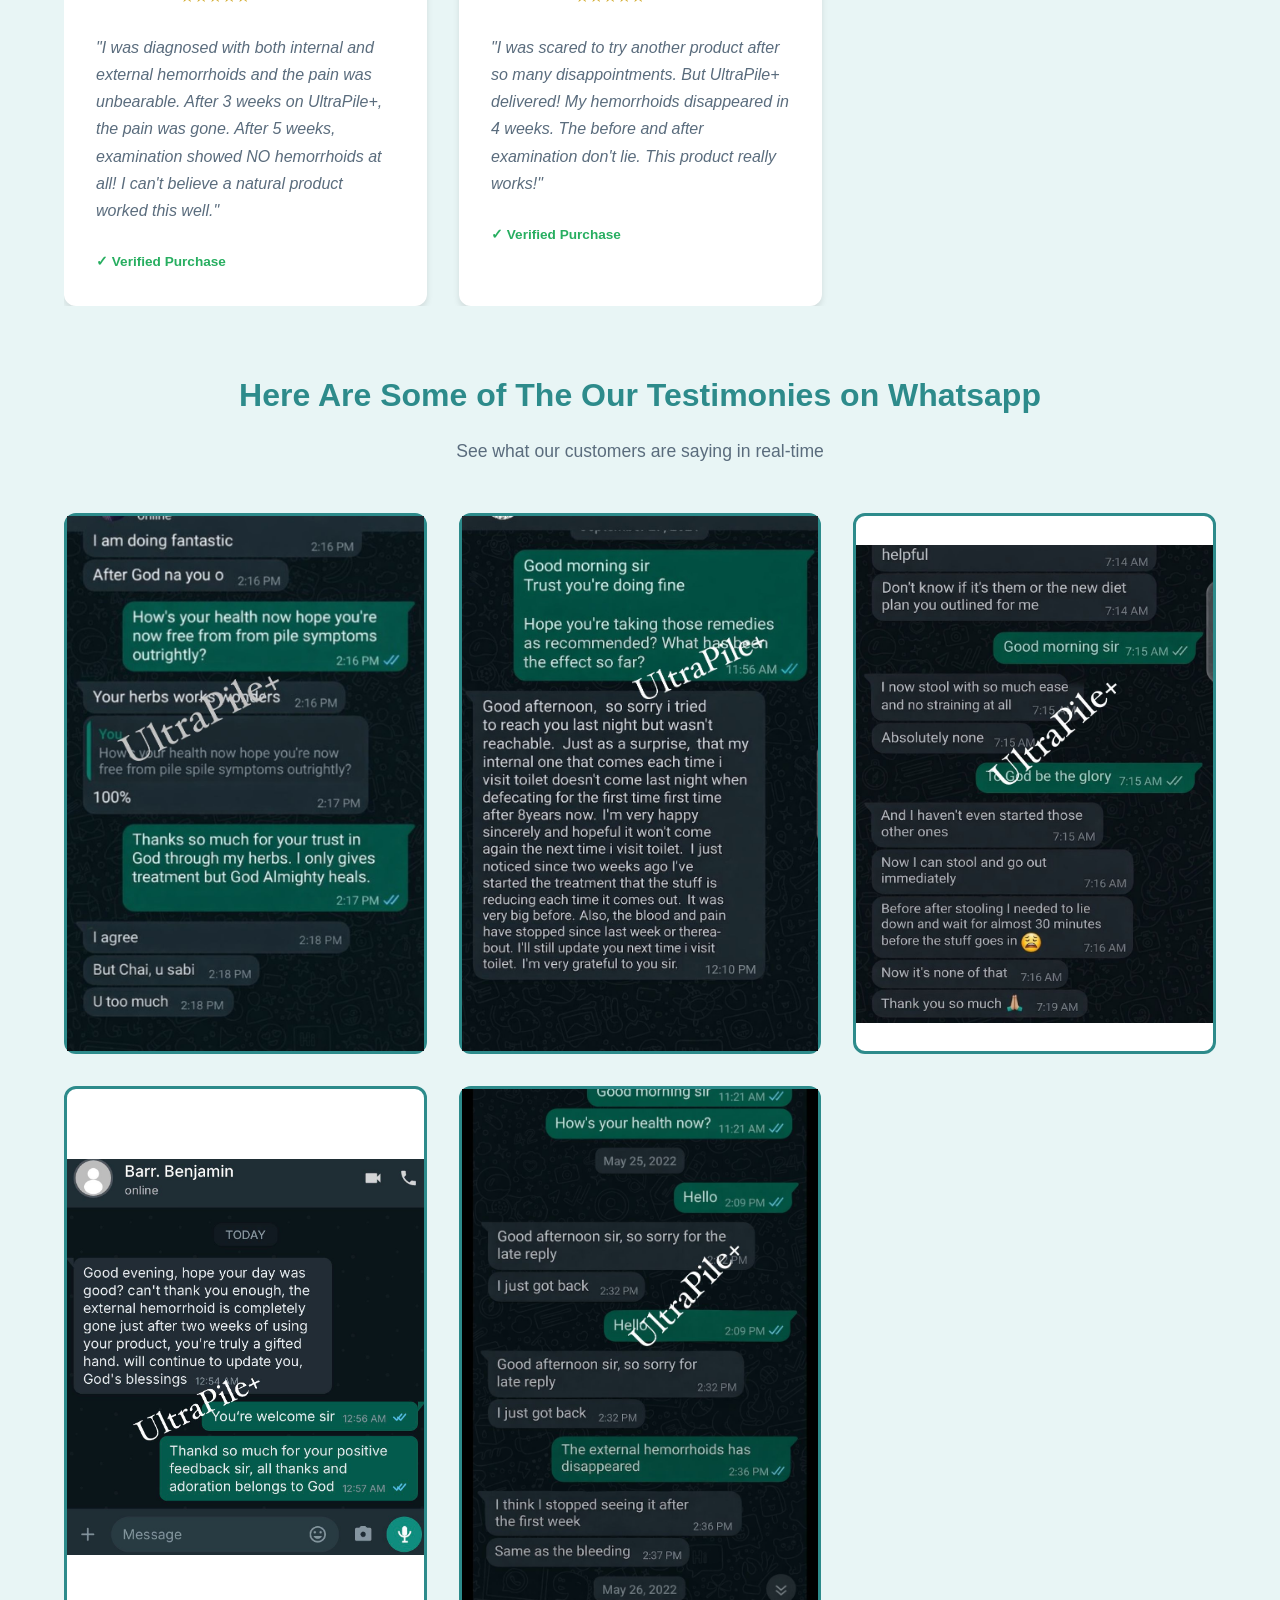
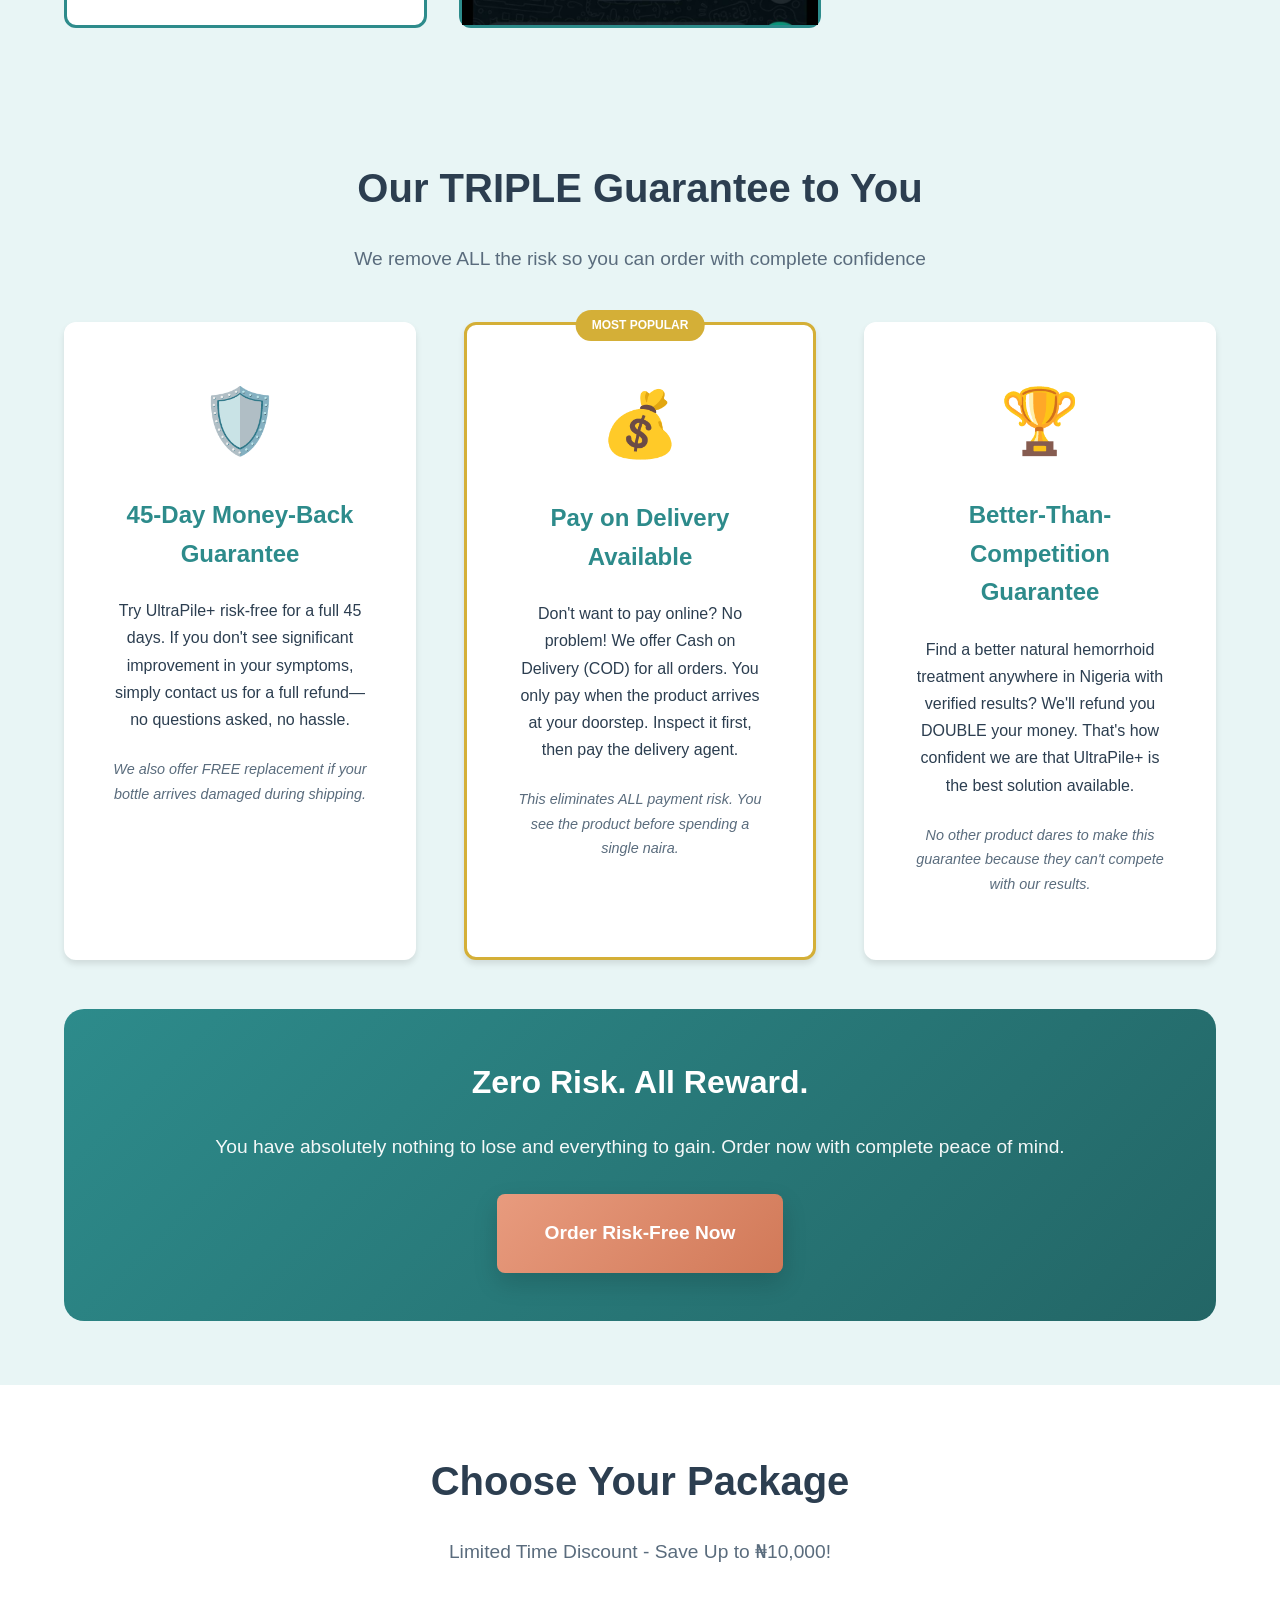
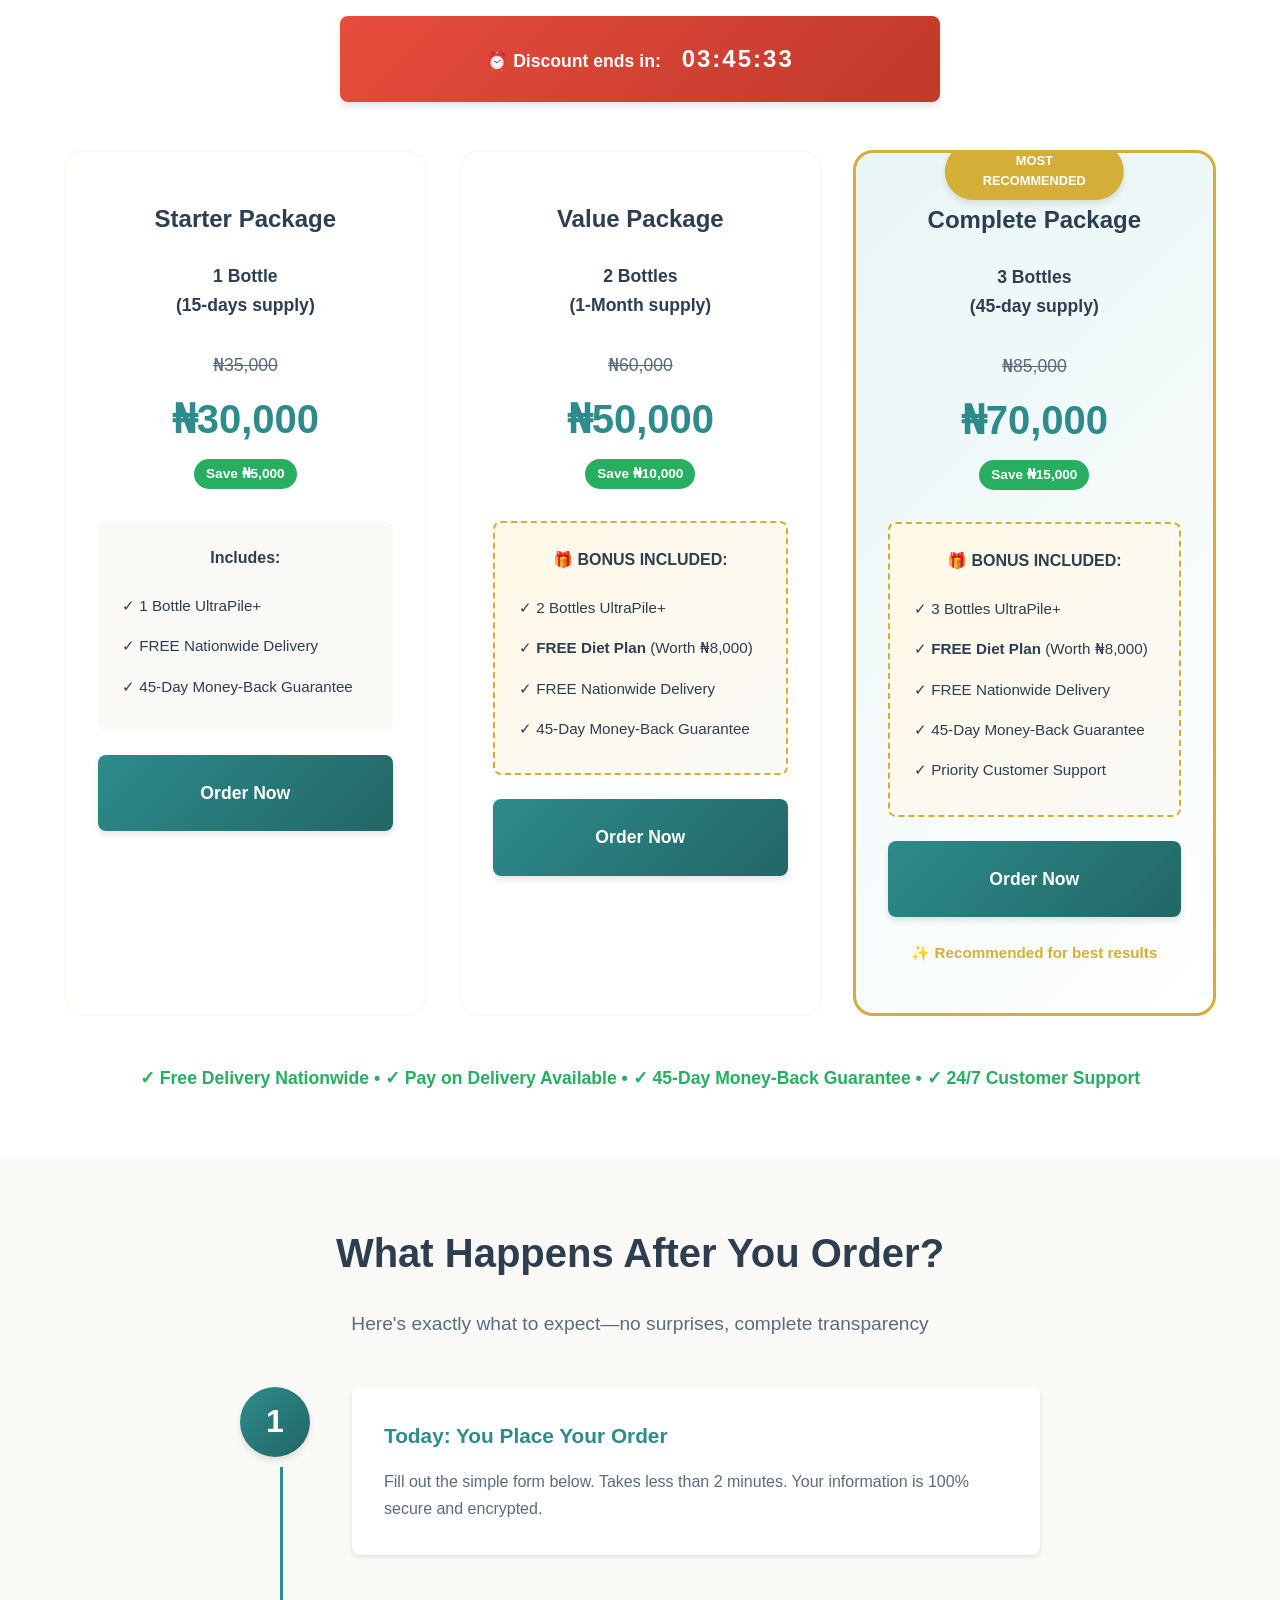
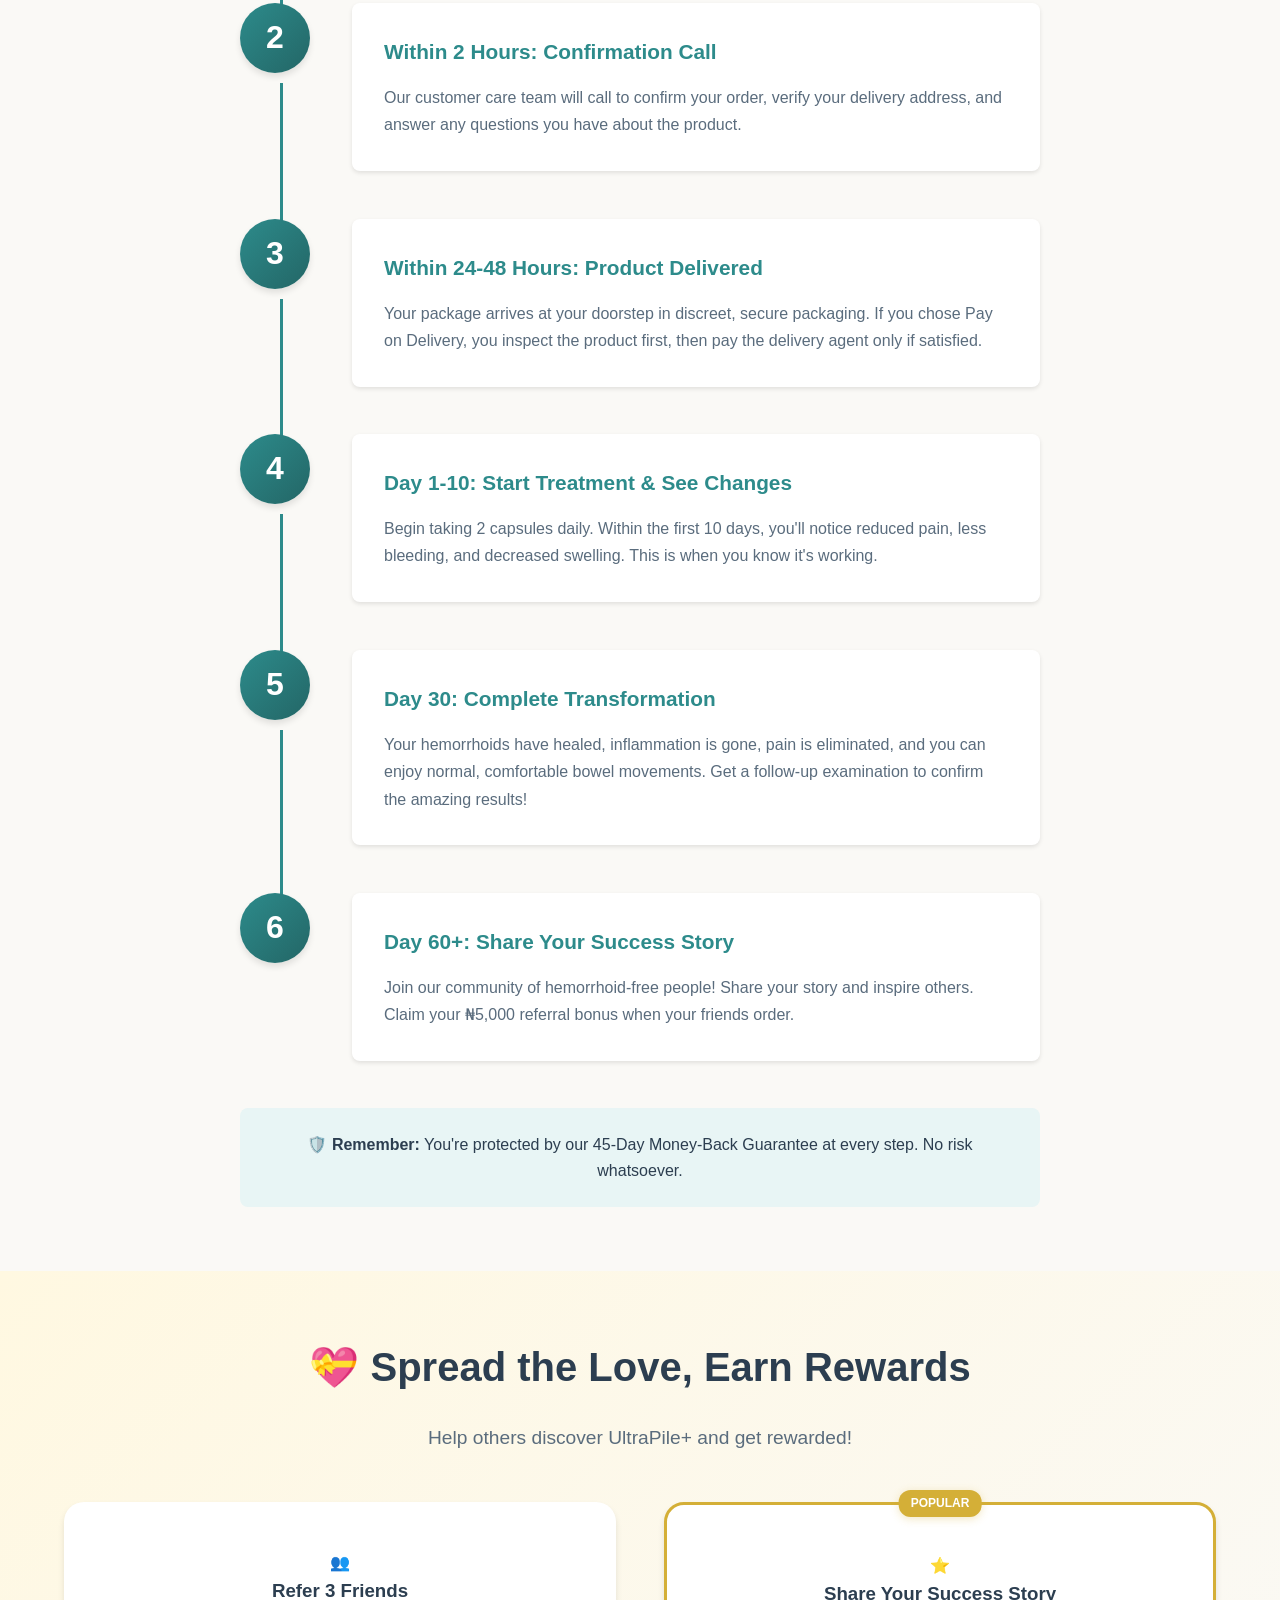
==== commit 218963fe: "fsrsa" ====
--- a/a.html
+++ b/a.html
@@ -9,6 +9,20 @@
       content="UltraPile+: NAFDAC & FDA approved natural treatment for piles, hemorrhoids, and anal fissures. See results in 30 days or less. Money-back guarantee."
     />
     <link rel="stylesheet" href="style.css" />
+    <!-- Google tag (gtag.js) -->
+    <script
+      async
+      src="https://www.googletagmanager.com/gtag/js?id=AW-18076458781"
+    ></script>
+    <script>
+      window.dataLayer = window.dataLayer || [];
+      function gtag() {
+        dataLayer.push(arguments);
+      }
+      gtag("js", new Date());
+
+      gtag("config", "AW-18076458781");
+    </script>
   </head>
   <body>
     <!-- Live Visitor Counter Bar -->
